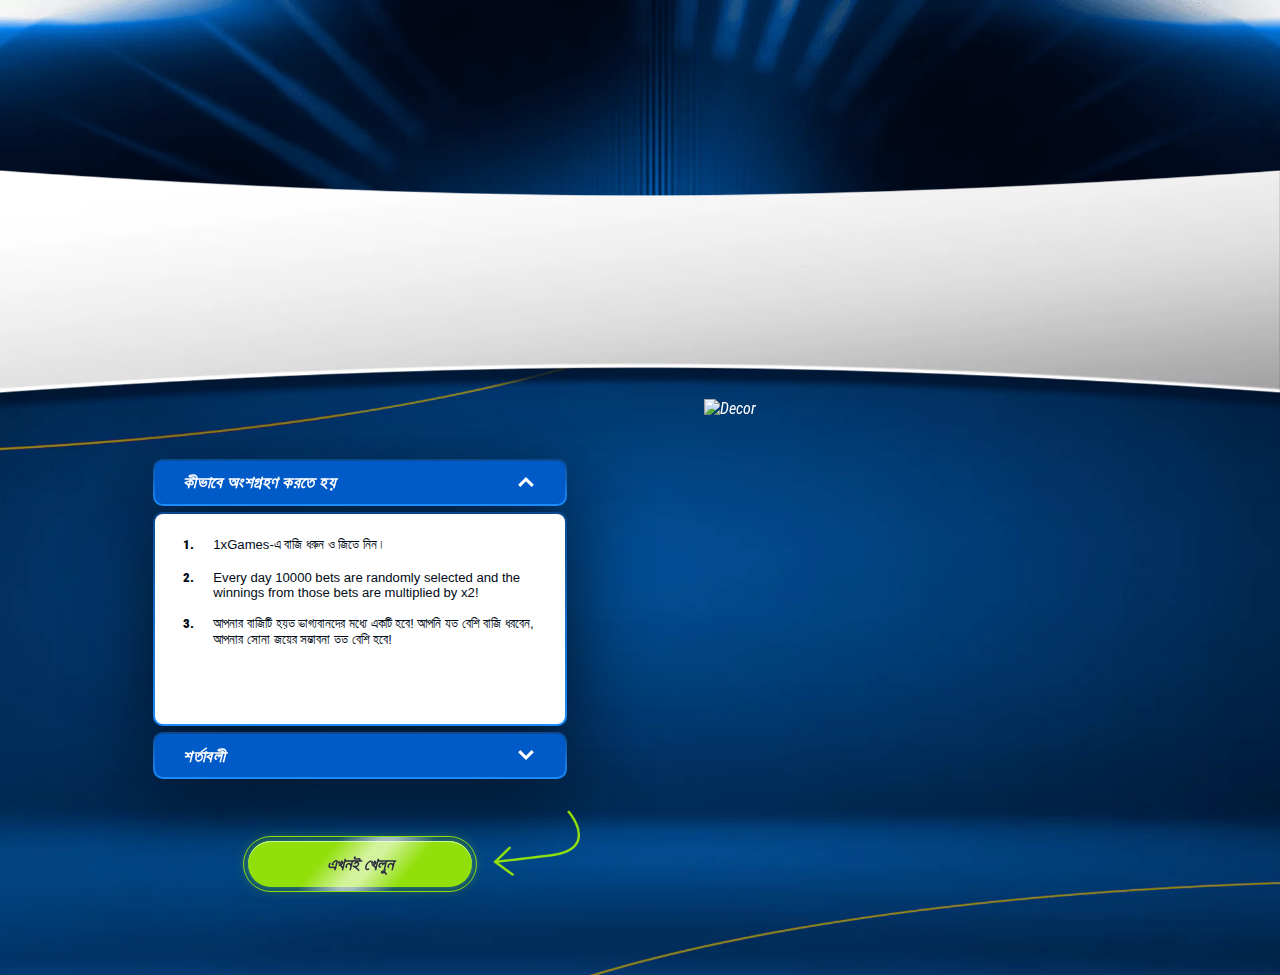
==== index.html @ 8980b898 "update" ====
<html lang="bn" dir="ltr" lng="bn">

<head>
    <title>Site</title>
    <link rel="stylesheet" href="https://cdnjs.cloudflare.com/ajax/libs/aos/2.3.4/aos.css">
    <link href="https://fonts.googleapis.com/css2?family=Roboto+Condensed:wght@400;700&display=swap" rel="stylesheet">
    <link rel="modulepreload" href="/1xlite-488389.top/static-promotion/desktop/46d2e1bc.modern.js" as="script">
    <link rel="modulepreload" href="/1xlite-488389.top/static-promotion/desktop/f9d56de3.modern.js" as="script">
    <link rel="modulepreload" href="/1xlite-488389.top/static-promotion/desktop/0d5c2c35.modern.js" as="script">
    <link rel="modulepreload" href="/1xlite-488389.top/static-promotion/desktop/f3bb0b06.modern.js" as="script">
    <style type="text/css">
        body[data-v-4d6a7ed1] {
            display: flex;
            flex-direction: column
        }

        [dir="rtl"] body[data-v-4d6a7ed1] {
            direction: ltr
        }

        body.body--has-modal[data-v-4d6a7ed1] {
            overflow: hidden
        }

        body.body--blurred .promotion-container[data-v-4d6a7ed1] {
            filter: blur(2px)
        }

        #__layout[data-v-4d6a7ed1],
        #__promo_nuxt[data-v-4d6a7ed1],
        .page-layout[data-v-4d6a7ed1] {
            display: flex;
            flex-direction: column;
            flex-grow: 1
        }

        [dir="rtl"] #__layout[data-v-4d6a7ed1],
        [dir="rtl"] #__promo_nuxt[data-v-4d6a7ed1],
        [dir="rtl"] .page-layout[data-v-4d6a7ed1] {
            direction: rtl
        }

        [v-cloak][data-v-4d6a7ed1] {
            display: none
        }

        @media (min-width: 375px) {
            html[data-v-4d6a7ed1] {
                font-size: 16px
            }
        }

        [dir] button[data-v-4d6a7ed1] {
            text-align: center
        }

        .plug[data-v-4d6a7ed1] {
            --bg: hsla(var(--primary--40-bg), 1);
            --hsl-bg: var(--primary--40-bg);
            --clr: hsl(var(--primary--40-clr));
            --hsl-clr: var(--primary--40-clr);
            --clr-accent: hsl(var(--primary--40-clr-accent));
            --hsl-clr-accent: var(--primary--40-clr-accent);
            --clr-decent: hsl(var(--primary--40-clr-decent));
            --hsl-clr-decent: var(--primary--40-clr-decent);
            --clr-strong: hsl(var(--primary--40-clr-strong));
            --hsl-clr-strong: var(--primary--40-clr-strong);
            --clr-strong-alt: hsl(var(--primary--40-clr-strong-alt));
            --hsl-clr-strong-alt: var(--primary--40-clr-strong-alt);
            --clr-primary: hsl(var(--primary--40-clr-primary));
            --hsl-clr-primary: var(--primary--40-clr-primary);
            --clr-good: hsl(var(--primary--40-clr-good));
            --hsl-clr-good: var(--primary--40-clr-good);
            --clr-bad: hsl(var(--primary--40-clr-bad));
            --hsl-clr-bad: var(--primary--40-clr-bad);
            --sep: hsl(var(--primary--40-sep));
            --hsl-sep: var(--primary--40-sep);
            --sep-alt: hsl(var(--primary--40-sep-alt));
            --hsl-sep-alt: var(--primary--40-sep-alt);
            position: relative;
            display: flex;
            flex-direction: column;
            color: var(--clr)
        }

        [dir] .plug[data-v-4d6a7ed1] {
            background: radial-gradient(closest-corner circle, var(--primary--30-bg) 0%, var(--primary--40-bg) 100%)
        }

        .plug--full-page[data-v-4d6a7ed1] {
            width: 100%;
            min-height: 100vh
        }

        .plug__background[data-v-4d6a7ed1],
        .plug__background[data-v-4d6a7ed1]>* {
            position: absolute;
            top: 0;
            width: 100%;
            height: 100%
        }

        [dir="ltr"] .plug__background[data-v-4d6a7ed1],
        [dir="ltr"] .plug__background[data-v-4d6a7ed1]>* {
            left: 0
        }

        [dir="rtl"] .plug__background[data-v-4d6a7ed1],
        [dir="rtl"] .plug__background[data-v-4d6a7ed1]>* {
            right: 0
        }

        .plug__header[data-v-4d6a7ed1],
        .plug__content[data-v-4d6a7ed1],
        .plug__footer[data-v-4d6a7ed1] {
            position: relative;
            width: 100%;
            display: flex
        }

        [dir] .plug__header[data-v-4d6a7ed1],
        [dir] .plug__content[data-v-4d6a7ed1],
        [dir] .plug__footer[data-v-4d6a7ed1] {
            padding: .625em
        }

        .plug__header[data-v-4d6a7ed1],
        .plug__footer[data-v-4d6a7ed1] {
            flex: none;
            justify-content: center
        }

        .plug__content[data-v-4d6a7ed1] {
            flex: auto;
            flex-direction: column;
            align-items: center;
            justify-content: center
        }

        [dir] .plug__footer[data-v-4d6a7ed1] {
            background-color: rgba(var(--primary--40-bg), 0.7)
        }

        .plug-tile[data-v-4d6a7ed1] {
            --bg: hsla(var(--gray-100-bg), 1);
            --hsl-bg: var(--gray-100-bg);
            --clr: hsl(var(--gray-100-clr));
            --hsl-clr: var(--gray-100-clr);
            --clr-accent: hsl(var(--gray-100-clr-accent));
            --hsl-clr-accent: var(--gray-100-clr-accent);
            --clr-decent: hsl(var(--gray-100-clr-decent));
            --hsl-clr-decent: var(--gray-100-clr-decent);
            --clr-strong: hsl(var(--gray-100-clr-strong));
            --hsl-clr-strong: var(--gray-100-clr-strong);
            --clr-strong-alt: hsl(var(--gray-100-clr-strong-alt));
            --hsl-clr-strong-alt: var(--gray-100-clr-strong-alt);
            --clr-primary: hsl(var(--gray-100-clr-primary));
            --hsl-clr-primary: var(--gray-100-clr-primary);
            --clr-good: hsl(var(--gray-100-clr-good));
            --hsl-clr-good: var(--gray-100-clr-good);
            --clr-bad: hsl(var(--gray-100-clr-bad));
            --hsl-clr-bad: var(--gray-100-clr-bad);
            --sep: hsl(var(--gray-100-sep));
            --hsl-sep: var(--gray-100-sep);
            --sep-alt: hsl(var(--gray-100-sep-alt));
            --hsl-sep-alt: var(--gray-100-sep-alt);
            color: Hsla(var(--hsl-clr), 1);
            position: relative;
            display: flex;
            flex-direction: column
        }

        [dir] .plug-tile[data-v-4d6a7ed1] {
            background-color: Hsla(var(--hsl-bg), 1);
            padding: 1.25em 1.875em;
            border-radius: 3px;
            box-shadow: 0em 0em 2.5em 0em rgba(0, 0, 0, 0.7);
            text-align: center
        }

        .plug-default-background[data-v-4d6a7ed1] {
            fill: none
        }

        .plug-default-background__back[data-v-4d6a7ed1] {
            stroke: var(--primary-0-bg);
            opacity: 0.5
        }

        .plug-default-background__front[data-v-4d6a7ed1] {
            stroke: var(--primary-5-bg);
            opacity: 0.8
        }

        .plug-world-background[data-v-4d6a7ed1]::after {
            position: absolute;
            top: 0;
            bottom: 0;
            content: ''
        }

        [dir] .plug-world-background[data-v-4d6a7ed1]::after {
            right: 0;
            left: 0;
            background-image: radial-gradient(circle closest-side, rgba(var(--primary-0-bg), 0.8), transparent)
        }

        .plug-world-background__earth[data-v-4d6a7ed1] {
            position: absolute;
            bottom: 0;
            width: 35%;
            height: 85%;
            color: var(--primary--20-bg)
        }

        [dir="ltr"] .plug-world-background__earth[data-v-4d6a7ed1] {
            right: 0
        }

        [dir="rtl"] .plug-world-background__earth[data-v-4d6a7ed1] {
            left: 0
        }

        .plug-world-background__icons[data-v-4d6a7ed1] {
            position: absolute;
            bottom: 0;
            width: 100%;
            height: 100%;
            color: var(--primary-0-bg)
        }

        [dir="ltr"] .plug-world-background__icons[data-v-4d6a7ed1] {
            right: 0
        }

        [dir="rtl"] .plug-world-background__icons[data-v-4d6a7ed1] {
            left: 0
        }

        .block-page__content[data-v-4d6a7ed1] {
            width: 23.375em
        }

        [dir] .block-page__content[data-v-4d6a7ed1] {
            padding-top: 1.875em;
            padding-bottom: 1.875em
        }

        [dir] .block-page__text[data-v-4d6a7ed1] {
            margin-top: .625em
        }

        .block-page__ico[data-v-4d6a7ed1] {
            display: flex;
            align-items: center;
            justify-content: center
        }

        .block-page__svg[data-v-4d6a7ed1] {
            max-width: 4em;
            max-height: 4em
        }

        [dir] .block-page__svg[data-v-4d6a7ed1] {
            margin-bottom: .8125em
        }

        .plug-tile-title__text[data-v-4d6a7ed1] {
            font-size: 1.25em;
            font-weight: 700;
            line-height: 1.2em
        }

        .plug-tile-title__text[data-v-4d6a7ed1] {
            color: var(--clr-strong)
        }
    </style>
    <style type="text/css">
        body {
            display: flex;
            flex-direction: column
        }

        [dir="rtl"] body {
            direction: ltr
        }

        body.body--has-modal {
            overflow: hidden
        }

        body.body--blurred .promotion-container {
            filter: blur(2px)
        }

        #__layout,
        #__promo_nuxt,
        .page-layout {
            display: flex;
            flex-direction: column;
            flex-grow: 1
        }

        [dir="rtl"] #__layout,
        [dir="rtl"] #__promo_nuxt,
        [dir="rtl"] .page-layout {
            direction: rtl
        }

        [v-cloak] {
            display: none
        }

        @media (min-width: 375px) {
            html {
                font-size: 16px
            }
        }

        [dir] button {
            text-align: center
        }

        body {
            height: auto !important
        }

        .s-swal2.swal2-container {
            z-index: 150000
        }

        [dir] .s-swal2.swal2-container.swal2-shown,
        [dir] .s-swal2.swal2-container.swal2-backdrop-show {
            background-color: hsla(var(--custom-modal-overlay-bg), .7)
        }

        .s-swal2 .swal2-popup {
            --bg: hsla(var(--gray-100-bg), 1);
            --hsl-bg: var(--gray-100-bg);
            --clr: hsl(var(--gray-100-clr));
            --hsl-clr: var(--gray-100-clr);
            --clr-accent: hsl(var(--gray-100-clr-accent));
            --hsl-clr-accent: var(--gray-100-clr-accent);
            --clr-decent: hsl(var(--gray-100-clr-decent));
            --hsl-clr-decent: var(--gray-100-clr-decent);
            --clr-strong: hsl(var(--gray-100-clr-strong));
            --hsl-clr-strong: var(--gray-100-clr-strong);
            --clr-strong-alt: hsl(var(--gray-100-clr-strong-alt));
            --hsl-clr-strong-alt: var(--gray-100-clr-strong-alt);
            --clr-primary: hsl(var(--gray-100-clr-primary));
            --hsl-clr-primary: var(--gray-100-clr-primary);
            --clr-good: hsl(var(--gray-100-clr-good));
            --hsl-clr-good: var(--gray-100-clr-good);
            --clr-bad: hsl(var(--gray-100-clr-bad));
            --hsl-clr-bad: var(--gray-100-clr-bad);
            --sep: hsl(var(--gray-100-sep));
            --hsl-sep: var(--gray-100-sep);
            --sep-alt: hsl(var(--gray-100-sep-alt));
            --hsl-sep-alt: var(--gray-100-sep-alt);
            color: Hsla(var(--hsl-clr-strong), 1);
            width: 19.0625em
        }

        [dir] .s-swal2 .swal2-popup {
            background-color: Hsla(var(--hsl-bg), 1);
            padding: 3.125em 1.25em 1.25em;
            border-radius: 3px
        }

        .s-swal2 .swal2-popup--good .swal2-confirm {
            --bg: hsla(var(--accent-0-bg), 1);
            --hsl-bg: var(--accent-0-bg);
            --clr: hsl(var(--accent-0-clr));
            --hsl-clr: var(--accent-0-clr);
            --clr-accent: hsl(var(--accent-0-clr-accent));
            --hsl-clr-accent: var(--accent-0-clr-accent);
            --clr-decent: hsl(var(--accent-0-clr-decent));
            --hsl-clr-decent: var(--accent-0-clr-decent);
            --clr-strong: hsl(var(--accent-0-clr-strong));
            --hsl-clr-strong: var(--accent-0-clr-strong);
            --clr-strong-alt: hsl(var(--accent-0-clr-strong-alt));
            --hsl-clr-strong-alt: var(--accent-0-clr-strong-alt);
            --clr-primary: hsl(var(--accent-0-clr-primary));
            --hsl-clr-primary: var(--accent-0-clr-primary);
            --clr-good: hsl(var(--accent-0-clr-good));
            --hsl-clr-good: var(--accent-0-clr-good);
            --clr-bad: hsl(var(--accent-0-clr-bad));
            --hsl-clr-bad: var(--accent-0-clr-bad);
            --sep: hsl(var(--accent-0-sep));
            --hsl-sep: var(--accent-0-sep);
            --sep-alt: hsl(var(--accent-0-sep-alt));
            --hsl-sep-alt: var(--accent-0-sep-alt);
            color: Hsla(var(--hsl-clr), 1)
        }

        [dir] .s-swal2 .swal2-popup--good .swal2-confirm {
            background-color: Hsla(var(--hsl-bg), 1)
        }

        .s-swal2 .swal2-popup--good .swal2-confirm:hover {
            --bg: hsla(var(--accent-15-bg), 1);
            --hsl-bg: var(--accent-15-bg);
            --clr: hsl(var(--accent-15-clr));
            --hsl-clr: var(--accent-15-clr);
            --clr-accent: hsl(var(--accent-15-clr-accent));
            --hsl-clr-accent: var(--accent-15-clr-accent);
            --clr-decent: hsl(var(--accent-15-clr-decent));
            --hsl-clr-decent: var(--accent-15-clr-decent);
            --clr-strong: hsl(var(--accent-15-clr-strong));
            --hsl-clr-strong: var(--accent-15-clr-strong);
            --clr-strong-alt: hsl(var(--accent-15-clr-strong-alt));
            --hsl-clr-strong-alt: var(--accent-15-clr-strong-alt);
            --clr-primary: hsl(var(--accent-15-clr-primary));
            --hsl-clr-primary: var(--accent-15-clr-primary);
            --clr-good: hsl(var(--accent-15-clr-good));
            --hsl-clr-good: var(--accent-15-clr-good);
            --clr-bad: hsl(var(--accent-15-clr-bad));
            --hsl-clr-bad: var(--accent-15-clr-bad);
            --sep: hsl(var(--accent-15-sep));
            --hsl-sep: var(--accent-15-sep);
            --sep-alt: hsl(var(--accent-15-sep-alt));
            --hsl-sep-alt: var(--accent-15-sep-alt);
            color: Hsla(var(--hsl-clr), 1)
        }

        [dir] .s-swal2 .swal2-popup--good .swal2-confirm:hover {
            background-color: Hsla(var(--hsl-bg), 1)
        }

        .s-swal2 .swal2-popup--good .swal2-title {
            color: Hsla(var(--status-icon-title-success))
        }

        .s-swal2 .swal2-popup--bad .swal2-title {
            color: var(--clr-bad)
        }

        .s-swal2 .swal2-popup--bad .swal2-confirm {
            --bg: hsla(var(--gray-0-bg), 1);
            --hsl-bg: var(--gray-0-bg);
            --clr: hsl(var(--gray-0-clr));
            --hsl-clr: var(--gray-0-clr);
            --clr-accent: hsl(var(--gray-0-clr-accent));
            --hsl-clr-accent: var(--gray-0-clr-accent);
            --clr-decent: hsl(var(--gray-0-clr-decent));
            --hsl-clr-decent: var(--gray-0-clr-decent);
            --clr-strong: hsl(var(--gray-0-clr-strong));
            --hsl-clr-strong: var(--gray-0-clr-strong);
            --clr-strong-alt: hsl(var(--gray-0-clr-strong-alt));
            --hsl-clr-strong-alt: var(--gray-0-clr-strong-alt);
            --clr-primary: hsl(var(--gray-0-clr-primary));
            --hsl-clr-primary: var(--gray-0-clr-primary);
            --clr-good: hsl(var(--gray-0-clr-good));
            --hsl-clr-good: var(--gray-0-clr-good);
            --clr-bad: hsl(var(--gray-0-clr-bad));
            --hsl-clr-bad: var(--gray-0-clr-bad);
            --sep: hsl(var(--gray-0-sep));
            --hsl-sep: var(--gray-0-sep);
            --sep-alt: hsl(var(--gray-0-sep-alt));
            --hsl-sep-alt: var(--gray-0-sep-alt);
            color: Hsla(var(--hsl-clr), 1)
        }

        [dir] .s-swal2 .swal2-popup--bad .swal2-confirm {
            background-color: Hsla(var(--hsl-bg), 1)
        }

        .s-swal2 .swal2-popup--bad .swal2-confirm:hover {
            --bg: hsla(var(--gray-10-bg), 1);
            --hsl-bg: var(--gray-10-bg);
            --clr: hsl(var(--gray-10-clr));
            --hsl-clr: var(--gray-10-clr);
            --clr-accent: hsl(var(--gray-10-clr-accent));
            --hsl-clr-accent: var(--gray-10-clr-accent);
            --clr-decent: hsl(var(--gray-10-clr-decent));
            --hsl-clr-decent: var(--gray-10-clr-decent);
            --clr-strong: hsl(var(--gray-10-clr-strong));
            --hsl-clr-strong: var(--gray-10-clr-strong);
            --clr-strong-alt: hsl(var(--gray-10-clr-strong-alt));
            --hsl-clr-strong-alt: var(--gray-10-clr-strong-alt);
            --clr-primary: hsl(var(--gray-10-clr-primary));
            --hsl-clr-primary: var(--gray-10-clr-primary);
            --clr-good: hsl(var(--gray-10-clr-good));
            --hsl-clr-good: var(--gray-10-clr-good);
            --clr-bad: hsl(var(--gray-10-clr-bad));
            --hsl-clr-bad: var(--gray-10-clr-bad);
            --sep: hsl(var(--gray-10-sep));
            --hsl-sep: var(--gray-10-sep);
            --sep-alt: hsl(var(--gray-10-sep-alt));
            --hsl-sep-alt: var(--gray-10-sep-alt);
            color: Hsla(var(--hsl-clr), 1)
        }

        [dir] .s-swal2 .swal2-popup--bad .swal2-confirm:hover {
            background-color: Hsla(var(--hsl-bg), 1)
        }

        [dir] .s-swal2 .swal2-content,
        [dir] .s-swal2 .swal2-header {
            padding-right: 0;
            padding-left: 0
        }

        .s-swal2--size-l .swal2-popup {
            width: 21.5625em
        }

        .s-swal2 .swal2-close {
            width: 1em;
            height: 1em;
            color: var(--clr-decent);
            font-family: "Times", sans-serif;
            font-size: 2.25em;
            font-weight: 700
        }

        .s-swal2 .swal2-close:hover {
            color: var(--clr)
        }

        .s-swal2 .swal2-icon {
            position: relative;
            width: 4.5em;
            height: 4.5em;
            display: flex;
            align-items: center;
            justify-content: center;
            box-sizing: inherit;
            overflow: hidden
        }

        [dir] .s-swal2 .swal2-icon {
            margin: 0em auto 3.125em;
            border: 0;
            border-radius: 50%;
            box-shadow: 0 0 0 1px Hsla(var(--status-icon-box-shadow))
        }

        .s-swal2 .swal2-icon::before {
            position: absolute;
            top: 0;
            width: 100%;
            height: 100%;
            opacity: 0.15;
            content: "";
            font-size: inherit
        }

        [dir] .s-swal2 .swal2-icon::before {
            border-radius: inherit
        }

        [dir="ltr"] .s-swal2 .swal2-icon::before {
            left: 0;
            transform: translate(30%, -30%)
        }

        [dir="rtl"] .s-swal2 .swal2-icon::before {
            right: 0;
            transform: translate(-30%, -30%)
        }

        [dir] .s-swal2 .swal2-icon--error {
            background-color: Hsla(var(--status-icon-bg-error))
        }

        [dir] .s-swal2 .swal2-icon--error::before {
            background-color: Hsla(var(--status-icon-bg-error-before))
        }

        .s-swal2 .swal2-icon--error .swal2-icon-content {
            color: Hsla(var(--status-icon-clr-error))
        }

        [dir] .s-swal2 .swal2-icon--success {
            background-color: Hsla(var(--status-icon-bg-success))
        }

        [dir] .s-swal2 .swal2-icon--success::before {
            background-color: Hsla(var(--status-icon-bg-success-before))
        }

        .s-swal2 .swal2-icon--success .swal2-icon-content {
            color: Hsla(var(--status-icon-clr-success))
        }

        [dir] .s-swal2 .swal2-icon--warning,
        [dir] .s-swal2 .swal2-icon--question,
        [dir] .s-swal2 .swal2-icon--info {
            background-color: Hsla(var(--status-icon-bg))
        }

        [dir] .s-swal2 .swal2-icon--warning::before,
        [dir] .s-swal2 .swal2-icon--question::before,
        [dir] .s-swal2 .swal2-icon--info::before {
            background-color: Hsla(var(--status-icon-bg-before))
        }

        .s-swal2 .swal2-icon--warning .swal2-icon-content,
        .s-swal2 .swal2-icon--question .swal2-icon-content,
        .s-swal2 .swal2-icon--info .swal2-icon-content {
            color: Hsla(var(--status-icon-clr))
        }

        .s-swal2 .swal2-icon .swal2-icon-content {
            width: 2.25em;
            height: 2.25em;
            font-size: 16px
        }

        .s-swal2 .swal2-title {
            color: Hsla(var(--status-icon-title));
            font-size: 1.25em;
            font-weight: 700;
            line-height: 1.2em
        }

        [dir] .s-swal2 .swal2-title {
            margin: 0em 0em .25em
        }

        .s-swal2 .swal2-content-box {
            color: inherit;
            font-size: inherit
        }

        .s-swal2 .swal2-content-box.swal2-content {
            font-size: .875em;
            font-weight: 400;
            line-height: 1.14286em
        }

        .s-swal2 .swal2-content-box.swal2-content .swal2-content__info {
            color: var(--clr-decent)
        }

        [dir] .s-swal2 .swal2-content-box.swal2-content .swal2-content__info {
            margin-top: 1.07143em;
            padding-top: 1.07143em;
            border-top: 1px solid var(--sep)
        }

        .s-swal2 .swal2-actions {
            flex-wrap: nowrap;
            align-items: stretch
        }

        [dir] .s-swal2 .swal2-actions {
            margin-top: 1.5625em
        }

        .s-swal2 .swal2-confirm,
        .s-swal2 .swal2-cancel {
            flex: 100% 1 1;
            min-width: 0;
            min-height: 2.28571em;
            text-transform: uppercase;
            font-size: .875em;
            line-height: 1.57143em
        }

        [dir] .s-swal2 .swal2-confirm,
        [dir] .s-swal2 .swal2-cancel {
            padding: .35714em;
            border-radius: 3px;
            text-align: center
        }

        [dir="ltr"] .s-swal2 .swal2-confirm:nth-child(n+2),
        [dir="ltr"] .s-swal2 .swal2-cancel:nth-child(n+2) {
            margin-left: .71429em
        }

        [dir="rtl"] .s-swal2 .swal2-confirm:nth-child(n+2),
        [dir="rtl"] .s-swal2 .swal2-cancel:nth-child(n+2) {
            margin-right: .71429em
        }

        .s-swal2 .swal2-confirm {
            --bg: hsla(var(--primary-0-bg), 1);
            --hsl-bg: var(--primary-0-bg);
            --clr: hsl(var(--primary-0-clr));
            --hsl-clr: var(--primary-0-clr);
            --clr-accent: hsl(var(--primary-0-clr-accent));
            --hsl-clr-accent: var(--primary-0-clr-accent);
            --clr-decent: hsl(var(--primary-0-clr-decent));
            --hsl-clr-decent: var(--primary-0-clr-decent);
            --clr-strong: hsl(var(--primary-0-clr-strong));
            --hsl-clr-strong: var(--primary-0-clr-strong);
            --clr-strong-alt: hsl(var(--primary-0-clr-strong-alt));
            --hsl-clr-strong-alt: var(--primary-0-clr-strong-alt);
            --clr-primary: hsl(var(--primary-0-clr-primary));
            --hsl-clr-primary: var(--primary-0-clr-primary);
            --clr-good: hsl(var(--primary-0-clr-good));
            --hsl-clr-good: var(--primary-0-clr-good);
            --clr-bad: hsl(var(--primary-0-clr-bad));
            --hsl-clr-bad: var(--primary-0-clr-bad);
            --sep: hsl(var(--primary-0-sep));
            --hsl-sep: var(--primary-0-sep);
            --sep-alt: hsl(var(--primary-0-sep-alt));
            --hsl-sep-alt: var(--primary-0-sep-alt);
            color: Hsla(var(--hsl-clr-strong), 1)
        }

        [dir] .s-swal2 .swal2-confirm {
            background-color: Hsla(var(--hsl-bg), 1)
        }

        .s-swal2 .swal2-confirm:hover {
            --bg: hsla(var(--primary-10-bg), 1);
            --hsl-bg: var(--primary-10-bg);
            --clr: hsl(var(--primary-10-clr));
            --hsl-clr: var(--primary-10-clr);
            --clr-accent: hsl(var(--primary-10-clr-accent));
            --hsl-clr-accent: var(--primary-10-clr-accent);
            --clr-decent: hsl(var(--primary-10-clr-decent));
            --hsl-clr-decent: var(--primary-10-clr-decent);
            --clr-strong: hsl(var(--primary-10-clr-strong));
            --hsl-clr-strong: var(--primary-10-clr-strong);
            --clr-strong-alt: hsl(var(--primary-10-clr-strong-alt));
            --hsl-clr-strong-alt: var(--primary-10-clr-strong-alt);
            --clr-primary: hsl(var(--primary-10-clr-primary));
            --hsl-clr-primary: var(--primary-10-clr-primary);
            --clr-good: hsl(var(--primary-10-clr-good));
            --hsl-clr-good: var(--primary-10-clr-good);
            --clr-bad: hsl(var(--primary-10-clr-bad));
            --hsl-clr-bad: var(--primary-10-clr-bad);
            --sep: hsl(var(--primary-10-sep));
            --hsl-sep: var(--primary-10-sep);
            --sep-alt: hsl(var(--primary-10-sep-alt));
            --hsl-sep-alt: var(--primary-10-sep-alt);
            color: Hsla(var(--hsl-clr), 1)
        }

        [dir] .s-swal2 .swal2-confirm:hover {
            background-color: Hsla(var(--hsl-bg), 1)
        }

        .s-swal2 .swal2-cancel {
            --bg: hsla(var(--gray-0-bg), 1);
            --hsl-bg: var(--gray-0-bg);
            --clr: hsl(var(--gray-0-clr));
            --hsl-clr: var(--gray-0-clr);
            --clr-accent: hsl(var(--gray-0-clr-accent));
            --hsl-clr-accent: var(--gray-0-clr-accent);
            --clr-decent: hsl(var(--gray-0-clr-decent));
            --hsl-clr-decent: var(--gray-0-clr-decent);
            --clr-strong: hsl(var(--gray-0-clr-strong));
            --hsl-clr-strong: var(--gray-0-clr-strong);
            --clr-strong-alt: hsl(var(--gray-0-clr-strong-alt));
            --hsl-clr-strong-alt: var(--gray-0-clr-strong-alt);
            --clr-primary: hsl(var(--gray-0-clr-primary));
            --hsl-clr-primary: var(--gray-0-clr-primary);
            --clr-good: hsl(var(--gray-0-clr-good));
            --hsl-clr-good: var(--gray-0-clr-good);
            --clr-bad: hsl(var(--gray-0-clr-bad));
            --hsl-clr-bad: var(--gray-0-clr-bad);
            --sep: hsl(var(--gray-0-sep));
            --hsl-sep: var(--gray-0-sep);
            --sep-alt: hsl(var(--gray-0-sep-alt));
            --hsl-sep-alt: var(--gray-0-sep-alt);
            color: Hsla(var(--hsl-clr), 1)
        }

        [dir] .s-swal2 .swal2-cancel {
            background-color: Hsla(var(--hsl-bg), 1)
        }

        .s-swal2 .swal2-cancel:hover {
            --bg: hsla(var(--gray-10-bg), 1);
            --hsl-bg: var(--gray-10-bg);
            --clr: hsl(var(--gray-10-clr));
            --hsl-clr: var(--gray-10-clr);
            --clr-accent: hsl(var(--gray-10-clr-accent));
            --hsl-clr-accent: var(--gray-10-clr-accent);
            --clr-decent: hsl(var(--gray-10-clr-decent));
            --hsl-clr-decent: var(--gray-10-clr-decent);
            --clr-strong: hsl(var(--gray-10-clr-strong));
            --hsl-clr-strong: var(--gray-10-clr-strong);
            --clr-strong-alt: hsl(var(--gray-10-clr-strong-alt));
            --hsl-clr-strong-alt: var(--gray-10-clr-strong-alt);
            --clr-primary: hsl(var(--gray-10-clr-primary));
            --hsl-clr-primary: var(--gray-10-clr-primary);
            --clr-good: hsl(var(--gray-10-clr-good));
            --hsl-clr-good: var(--gray-10-clr-good);
            --clr-bad: hsl(var(--gray-10-clr-bad));
            --hsl-clr-bad: var(--gray-10-clr-bad);
            --sep: hsl(var(--gray-10-sep));
            --hsl-sep: var(--gray-10-sep);
            --sep-alt: hsl(var(--gray-10-sep-alt));
            --hsl-sep-alt: var(--gray-10-sep-alt);
            color: Hsla(var(--hsl-clr), 1)
        }

        [dir] .s-swal2 .swal2-cancel:hover {
            background-color: Hsla(var(--hsl-bg), 1)
        }

        .s-swal2 .swal2-recaptcha {
            display: flex;
            justify-content: center
        }

        [dir] .s-swal2 .swal2-recaptcha {
            margin-top: .9375em
        }

        [dir] .s-swal2 .s-swal2-loading {
            background-color: transparent
        }

        .s-swal2__text {
            display: inline-block
        }

        .s-swal2__text--small {
            font-size: smaller
        }

        [dir] .s-swal2__text--small {
            margin-top: .625em
        }

        .s-swal2 .swal2-label__strong {
            font-weight: 700
        }

        .s-swal2 .swal2-label__uppercase {
            text-transform: uppercase
        }

        .tooltip {
            z-index: 10000;
            max-width: 12.8125em;
            display: block
        }

        [dir="ltr"] .tooltip {
            text-align: left
        }

        [dir="rtl"] .tooltip {
            text-align: right
        }

        .tooltip .tooltip-inner {
            --bg: hsla(var(--gray-60-bg), 1);
            --hsl-bg: var(--gray-60-bg);
            --clr: hsl(var(--gray-60-clr));
            --hsl-clr: var(--gray-60-clr);
            --clr-accent: hsl(var(--gray-60-clr-accent));
            --hsl-clr-accent: var(--gray-60-clr-accent);
            --clr-decent: hsl(var(--gray-60-clr-decent));
            --hsl-clr-decent: var(--gray-60-clr-decent);
            --clr-strong: hsl(var(--gray-60-clr-strong));
            --hsl-clr-strong: var(--gray-60-clr-strong);
            --clr-strong-alt: hsl(var(--gray-60-clr-strong-alt));
            --hsl-clr-strong-alt: var(--gray-60-clr-strong-alt);
            --clr-primary: hsl(var(--gray-60-clr-primary));
            --hsl-clr-primary: var(--gray-60-clr-primary);
            --clr-good: hsl(var(--gray-60-clr-good));
            --hsl-clr-good: var(--gray-60-clr-good);
            --clr-bad: hsl(var(--gray-60-clr-bad));
            --hsl-clr-bad: var(--gray-60-clr-bad);
            --sep: hsl(var(--gray-60-sep));
            --hsl-sep: var(--gray-60-sep);
            --sep-alt: hsl(var(--gray-60-sep-alt));
            --hsl-sep-alt: var(--gray-60-sep-alt);
            color: Hsla(var(--hsl-clr), 1);
            font-size: .6875em
        }

        [dir] .tooltip .tooltip-inner {
            background-color: Hsla(var(--hsl-bg), 1);
            padding: .45455em .90909em;
            border: 1px solid hsla(var(--gray-20-bg), 1);
            border-radius: 3px;
            box-shadow: 0em .45455em .90909em 0em hsla(var(--primary--100-bg), .1)
        }

        .tooltip .tooltip-arrow {
            --bg: hsla(var(--gray-60-bg), 1);
            --hsl-bg: var(--gray-60-bg);
            --clr: hsl(var(--gray-60-clr));
            --hsl-clr: var(--gray-60-clr);
            --clr-accent: hsl(var(--gray-60-clr-accent));
            --hsl-clr-accent: var(--gray-60-clr-accent);
            --clr-decent: hsl(var(--gray-60-clr-decent));
            --hsl-clr-decent: var(--gray-60-clr-decent);
            --clr-strong: hsl(var(--gray-60-clr-strong));
            --hsl-clr-strong: var(--gray-60-clr-strong);
            --clr-strong-alt: hsl(var(--gray-60-clr-strong-alt));
            --hsl-clr-strong-alt: var(--gray-60-clr-strong-alt);
            --clr-primary: hsl(var(--gray-60-clr-primary));
            --hsl-clr-primary: var(--gray-60-clr-primary);
            --clr-good: hsl(var(--gray-60-clr-good));
            --hsl-clr-good: var(--gray-60-clr-good);
            --clr-bad: hsl(var(--gray-60-clr-bad));
            --hsl-clr-bad: var(--gray-60-clr-bad);
            --sep: hsl(var(--gray-60-sep));
            --hsl-sep: var(--gray-60-sep);
            --sep-alt: hsl(var(--gray-60-sep-alt));
            --hsl-sep-alt: var(--gray-60-sep-alt);
            color: Hsla(var(--hsl-clr), 1);
            position: absolute;
            width: .5625em;
            height: .5625em;
            pointer-events: none
        }

        [dir] .tooltip .tooltip-arrow {
            background-color: Hsla(var(--hsl-bg), 1)
        }

        [dir="ltr"] .tooltip .tooltip-arrow {
            transform: rotate(45deg)
        }

        [dir="rtl"] .tooltip .tooltip-arrow {
            transform: rotate(-45deg)
        }

        [dir] .tooltip[x-placement^="top"] {
            margin-bottom: .3125em
        }

        .tooltip[x-placement^="top"] .tooltip-arrow {
            bottom: -.25em
        }

        [dir] .tooltip[x-placement^="top"] .tooltip-arrow {
            border-bottom: 1px solid hsla(var(--gray-20-bg), 1)
        }

        [dir="ltr"] .tooltip[x-placement^="top"] .tooltip-arrow {
            left: calc(50% - -.25em);
            border-right: 1px solid hsla(var(--gray-20-bg), 1)
        }

        [dir="rtl"] .tooltip[x-placement^="top"] .tooltip-arrow {
            right: calc(50% - -.25em);
            border-left: 1px solid hsla(var(--gray-20-bg), 1)
        }

        [dir] .tooltip[x-placement^="bottom"] {
            margin-top: .3125em
        }

        .tooltip[x-placement^="bottom"] .tooltip-arrow {
            top: -.25em
        }

        [dir] .tooltip[x-placement^="bottom"] .tooltip-arrow {
            border-top: 1px solid hsla(var(--gray-20-bg), 1)
        }

        [dir="ltr"] .tooltip[x-placement^="bottom"] .tooltip-arrow {
            left: calc(50% - -.25em);
            border-left: 1px solid hsla(var(--gray-20-bg), 1)
        }

        [dir="rtl"] .tooltip[x-placement^="bottom"] .tooltip-arrow {
            right: calc(50% - -.25em);
            border-right: 1px solid hsla(var(--gray-20-bg), 1)
        }

        [dir="ltr"] .tooltip[x-placement^="right"] {
            margin-left: .3125em
        }

        [dir="rtl"] .tooltip[x-placement^="right"] {
            margin-right: .3125em
        }

        .tooltip[x-placement^="right"] .tooltip-arrow {
            top: calc(50% - -.25em)
        }

        [dir] .tooltip[x-placement^="right"] .tooltip-arrow {
            border-bottom: 1px solid hsla(var(--gray-20-bg), 1)
        }

        [dir="ltr"] .tooltip[x-placement^="right"] .tooltip-arrow {
            left: -.25em;
            border-left: 1px solid hsla(var(--gray-20-bg), 1)
        }

        [dir="rtl"] .tooltip[x-placement^="right"] .tooltip-arrow {
            right: -.25em;
            border-right: 1px solid hsla(var(--gray-20-bg), 1)
        }

        [dir="ltr"] .tooltip[x-placement^="left"] {
            margin-right: .3125em
        }

        [dir="rtl"] .tooltip[x-placement^="left"] {
            margin-left: .3125em
        }

        .tooltip[x-placement^="left"] .tooltip-arrow {
            top: calc(50% - -.25em)
        }

        [dir] .tooltip[x-placement^="left"] .tooltip-arrow {
            border-top: 1px solid hsla(var(--gray-20-bg), 1)
        }

        [dir="ltr"] .tooltip[x-placement^="left"] .tooltip-arrow {
            right: -.25em;
            border-right: 1px solid hsla(var(--gray-20-bg), 1)
        }

        [dir="rtl"] .tooltip[x-placement^="left"] .tooltip-arrow {
            left: -.25em;
            border-left: 1px solid hsla(var(--gray-20-bg), 1)
        }

        .tooltip[aria-hidden="true"] {
            visibility: hidden;
            opacity: 0
        }

        [dir] .tooltip[aria-hidden="true"] {
            transition: opacity 0.15s, visibility 0.15s
        }

        .tooltip[aria-hidden="false"] {
            visibility: visible;
            opacity: 1
        }

        [dir] .tooltip[aria-hidden="false"] {
            transition: opacity 0.15s
        }

        .tooltip--text-break {
            word-break: break-all
        }

        .tooltip--ltr {
            direction: ltr
        }
    </style>
    <style type="text/css">
        body[data-v-169707e6] {
            display: flex;
            flex-direction: column
        }

        [dir="rtl"] body[data-v-169707e6] {
            direction: ltr
        }

        body.body--has-modal[data-v-169707e6] {
            overflow: hidden
        }

        body.body--blurred .promotion-container[data-v-169707e6] {
            filter: blur(2px)
        }

        #__layout[data-v-169707e6],
        #__promo_nuxt[data-v-169707e6],
        .page-layout[data-v-169707e6] {
            display: flex;
            flex-direction: column;
            flex-grow: 1
        }

        [dir="rtl"] #__layout[data-v-169707e6],
        [dir="rtl"] #__promo_nuxt[data-v-169707e6],
        [dir="rtl"] .page-layout[data-v-169707e6] {
            direction: rtl
        }

        [v-cloak][data-v-169707e6] {
            display: none
        }

        @media (min-width: 375px) {
            html[data-v-169707e6] {
                font-size: 16px
            }
        }

        [dir] button[data-v-169707e6] {
            text-align: center
        }

        @keyframes errors-page-football-wall-data-v-169707e6 {
            to {
                background-position: 100% 100%
            }
        }

        @font-face {
            font-family: 'ABFlockHeadLine';
            src: local("ABFlockHeadLine"), url("/fonts/Desktop/Default/ABFlockHeadLine/abflockheadline-regular.woff2") format("woff2"), url("/fonts/Desktop/Default/ABFlockHeadLine/abflockheadline-regular.woff") format("woff");
            font-weight: 400;
            font-style: normal;
            font-display: swap
        }

        .errors-page[data-v-169707e6] {
            background-color: var(--bg-404);
            color: var(--clr-404);
            display: flex;
            justify-content: center;
            overflow: hidden
        }

        .errors-page__inner[data-v-169707e6] {
            position: relative;
            width: 100%;
            min-width: 20em;
            min-height: 100vh;
            display: flex;
            flex-direction: column
        }

        @media screen and (max-width: 767px) {
            .errors-page__inner[data-v-169707e6] {
                padding-right: 1.25em;
                padding-left: 1.25em
            }
        }

        @media screen and (min-width: 768px) {

            .errors-page__nav[data-v-169707e6],
            .errors-page__footer[data-v-169707e6] {
                padding-right: 10.83333%;
                padding-left: 10.83333%
            }
        }

        @media screen and (min-width: 768px) {
            .errors-page__nav[data-v-169707e6] {
                padding-top: 2.8125em;
                padding-bottom: 1.5625em
            }
        }

        @media screen and (max-width: 767px) {
            .errors-page__nav[data-v-169707e6] {
                padding-top: .625em;
                padding-bottom: .625em
            }
        }

        .errors-page__section[data-v-169707e6] {
            flex: auto;
            width: 100%
        }

        .errors-page__footer[data-v-169707e6] {
            text-align: center;
            padding-top: 1.5625em;
            padding-bottom: .625em
        }

        .errors-page-nav[data-v-169707e6] {
            position: relative
        }

        .errors-page-nav__list[data-v-169707e6] {
            display: flex;
            align-items: center
        }

        @media (max-width: 1023px) {
            .errors-page-nav__list[data-v-169707e6] {
                justify-content: center
            }
        }

        @media screen and (max-width: 767px) {
            .errors-page-nav__list[data-v-169707e6] {
                flex-wrap: wrap
            }
        }

        @media screen and (min-width: 768px) {
            .errors-page-nav__item[data-v-169707e6]:nth-child(n+2) {
                margin-left: 2.8125em
            }

            [dir="rtl"] .errors-page-nav__item[data-v-169707e6]:nth-child(n+2) {
                margin-right: 2.8125em;
                margin-left: 0
            }
        }

        @media screen and (max-width: 767px) {
            .errors-page-nav__item[data-v-169707e6] {
                width: 5.625em;
                flex-grow: 1;
                margin: 2px;
                text-align: center
            }
        }

        .errors-page-nav__link[data-v-169707e6] {
            display: block;
            font-size: .875em
        }

        @media screen and (min-width: 768px) {
            .errors-page-nav__link[data-v-169707e6] {
                text-transform: uppercase
            }
        }

        @media screen and (max-width: 767px) {
            .errors-page-nav__link[data-v-169707e6] {
                display: flex;
                align-items: center;
                justify-content: center;
                --bg: hsla(var(--gray-0-bg), 1);
                --hsl-bg: var(--gray-0-bg);
                --clr: hsl(var(--gray-0-clr));
                --hsl-clr: var(--gray-0-clr);
                --clr-accent: hsl(var(--gray-0-clr-accent));
                --hsl-clr-accent: var(--gray-0-clr-accent);
                --clr-decent: hsl(var(--gray-0-clr-decent));
                --hsl-clr-decent: var(--gray-0-clr-decent);
                --clr-strong: hsl(var(--gray-0-clr-strong));
                --hsl-clr-strong: var(--gray-0-clr-strong);
                --clr-strong-alt: hsl(var(--gray-0-clr-strong-alt));
                --hsl-clr-strong-alt: var(--gray-0-clr-strong-alt);
                --clr-primary: hsl(var(--gray-0-clr-primary));
                --hsl-clr-primary: var(--gray-0-clr-primary);
                --clr-good: hsl(var(--gray-0-clr-good));
                --hsl-clr-good: var(--gray-0-clr-good);
                --clr-bad: hsl(var(--gray-0-clr-bad));
                --hsl-clr-bad: var(--gray-0-clr-bad);
                --sep: hsl(var(--gray-0-sep));
                --hsl-sep: var(--gray-0-sep);
                --sep-alt: hsl(var(--gray-0-sep-alt));
                --hsl-sep-alt: var(--gray-0-sep-alt);
                background-color: Hsla(var(--hsl-bg), 1);
                color: Hsla(var(--hsl-clr), 1);
                min-height: 2.28571em;
                padding: 3px;
                border-radius: 3px
            }
        }

        .is-keyboard-user .errors-page-nav__link[data-v-169707e6]:focus {
            outline: 1px solid Hsl(var(--focus));
            outline-offset: -1px
        }

        .errors-page-content__info[data-v-169707e6] {
            position: relative;
            display: flex;
            flex-direction: column
        }

        .errors-page-content__title[data-v-169707e6] {
            margin-bottom: .34286em;
            text-transform: uppercase;
            font-size: 2.1875em;
            font-weight: 700
        }

        .errors-page-content__text[data-v-169707e6] {
            font-size: .875em
        }

        .errors-page-content__btn[data-v-169707e6] {
            min-width: 9.0625em;
            margin-top: 1.5em;
            background-color: var(--bg-accent-button);
            color: var(--clr-accent-button)
        }

        .errors-page-content__btn[data-v-169707e6]:hover {
            background-color: var(--bg-accent-button-hover);
            color: var(--clr-accent-button-hover)
        }

        .errors-page-pic[data-v-169707e6] {
            display: flex;
            align-items: flex-start;
            justify-content: center;
            pointer-events: none;
            user-select: none
        }

        .errors-page-pic__img[data-v-169707e6] {
            max-width: 100%;
            max-height: 100%
        }

        .errors-page-section[data-v-169707e6] {
            display: flex
        }

        @media (max-width: 1023px) {
            .errors-page-section[data-v-169707e6] {
                flex-direction: column-reverse
            }
        }

        .errors-page-section__block[data-v-169707e6],
        .errors-page-section__decor[data-v-169707e6] {
            position: relative;
            min-width: 0;
            display: flex;
            flex-direction: column;
            justify-content: center
        }

        @media (min-width: 1024px) {

            .errors-page-section__block[data-v-169707e6],
            .errors-page-section__decor[data-v-169707e6] {
                flex: 1 1 auto
            }
        }

        @media screen and (min-width: 768px) {
            .errors-page-section__block[data-v-169707e6] {
                padding-right: 10.83333%;
                padding-left: 10.83333%
            }
        }

        @media (min-width: 1024px) {
            .errors-page-section__block[data-v-169707e6] {
                align-items: flex-start
            }
        }

        @media (max-width: 1023px) {
            .errors-page-section__block[data-v-169707e6] {
                flex: 1 1 0;
                align-items: center;
                text-align: center
            }
        }

        .errors-page-section__decor[data-v-169707e6] {
            align-items: center
        }

        @media (min-width: 1920px) {
            .errors-page-section__decor[data-v-169707e6] {
                font-size: 1em
            }
        }

        @media (min-width: 1024px) and (max-width: 1920px) {
            .errors-page-section__decor[data-v-169707e6] {
                font-size: 0.8333vw
            }
        }

        @media (min-width: 768px) and (max-width: 1024px) {
            .errors-page-section__decor[data-v-169707e6] {
                margin-bottom: 4em;
                font-size: .625em
            }
        }

        @media (max-width: 1023px) {
            .errors-page-section__decor[data-v-169707e6] {
                margin-top: 10%
            }
        }

        @media screen and (max-width: 767px) {
            .errors-page-section__decor[data-v-169707e6] {
                margin-bottom: 8em;
                font-size: .3125em
            }
        }

        .errors-page-decor[data-v-169707e6] {
            pointer-events: none;
            user-select: none
        }

        .errors-page-decor__gates[data-v-169707e6] {
            position: relative;
            top: 1.875em;
            left: -.9375em;
            width: 46.1875em;
            height: 42.9375em;
            content: '';
            background: url("/1xlite-488389.top/genfiles/cms/1-285/desktop//errorsPage/gates.png") no-repeat center/cover
        }

        .errors-page-decor__animation[data-v-169707e6],
        .errors-page-decor__ball[data-v-169707e6] {
            position: absolute
        }

        .errors-page-decor__animation[data-v-169707e6] {
            top: calc(50% + 1.875em);
            left: calc(50% + .375em);
            width: 32.75em;
            height: 36.6875em;
            transform: translate(-50%, -50%)
        }

        .errors-page-decor__ball[data-v-169707e6] {
            bottom: -1.5625em;
            width: 9.4375em;
            max-width: 100%;
            height: 7.9375em;
            max-height: 100%
        }

        @media (min-width: 1024px) {
            .errors-page-decor__ball[data-v-169707e6] {
                left: -26.25em
            }

            [dir="rtl"] .errors-page-decor__ball[data-v-169707e6] {
                right: -26.25em;
                left: unset
            }
        }

        @media (min-width: 768px) and (max-width: 1024px) {
            .errors-page-decor__ball[data-v-169707e6] {
                bottom: -3.125em;
                margin-left: -56.25em;
                transform: translateX(50%)
            }
        }

        @media screen and (max-width: 767px) {
            .errors-page-decor__ball[data-v-169707e6] {
                bottom: -3.125em;
                margin-left: -43.75em;
                transform: translateX(50%)
            }
        }

        .errors-page-animation[data-v-169707e6] {
            display: flex;
            justify-content: space-between;
            animation: errors-page-football-wall-data-v-169707e6 steps(13, end) 1.5s infinite;
            padding-top: 7.5em;
            padding-right: 3.5em;
            padding-left: 3.5em;
            background-position: 0 100%;
            background-repeat: no-repeat;
            background-size: 1400% 100%
        }

        .errors-page-animation__num[data-v-169707e6] {
            color: #fff;
            font-family: 'Righteous', cursive;
            font-size: 5.8125em
        }

        .errors-page-footer__text[data-v-169707e6] {
            position: relative;
            color: var(--clr-decent);
            font-size: .75em
        }
    </style>
    <style type="text/css">
        .nuxt-progress {
            position: fixed;
            top: 0px;
            height: 2px;
            width: 0%;
            opacity: 1;
            z-index: 999999;
        }

        [dir] .nuxt-progress {
            left: 0px;
            right: 0px;
            transition: width 0.1s, opacity 0.4s;
            background-color: hsl(var(--loading, 0 0% 96.08%));
        }

        [dir] .nuxt-progress.nuxt-progress-notransition {
            transition: none;
        }

        [dir] .nuxt-progress-failed {
            background-color: red;
        }
    </style>
    <style type="text/css">
        body {
            display: flex;
            flex-direction: column
        }

        [dir="rtl"] body {
            direction: ltr
        }

        body.body--has-modal {
            overflow: hidden
        }

        body.body--blurred .promotion-container {
            filter: blur(2px)
        }

        #__layout,
        #__promo_nuxt,
        .page-layout {
            display: flex;
            flex-direction: column;
            flex-grow: 1
        }

        [dir="rtl"] #__layout,
        [dir="rtl"] #__promo_nuxt,
        [dir="rtl"] .page-layout {
            direction: rtl
        }

        [v-cloak] {
            display: none
        }

        @media (min-width: 375px) {
            html {
                font-size: 16px
            }
        }

        [dir] button {
            text-align: center
        }

        [dir="ltr"] button,
        [dir="ltr"] select {
            text-align: left
        }

        [dir="rtl"] button,
        [dir="rtl"] select {
            text-align: right
        }

        *,
        *:before,
        *:after {
            box-sizing: inherit
        }

        html {
            box-sizing: border-box;
            height: 100%
        }

        @media all and (-ms-high-contrast: none),
        (-ms-high-contrast: active) {
            html {
                display: flex;
                flex-direction: column
            }
        }

        body {
            margin: 0;
            height: 100%;
            text-rendering: optimizeLegibility;
            text-decoration-skip: objects;
            -webkit-text-size-adjust: 100%;
            -webkit-font-smoothing: antialiased;
            -webkit-tap-highlight-color: transparent
        }

        :focus {
            outline: none
        }

        p,
        dd,
        dl,
        figure,
        blockquote {
            margin: 0
        }

        blockquote,
        q {
            quotes: none
        }

        ul,
        ol {
            padding: 0;
            margin: 0;
            list-style-type: none
        }

        table {
            border-collapse: collapse;
            border-spacing: 0
        }

        th {
            font-weight: inherit;
            text-align: inherit
        }

        h1,
        h2,
        h3,
        h4,
        h5,
        h6 {
            margin: 0;
            font-size: inherit;
            font-weight: inherit
        }

        audio,
        video {
            display: block
        }

        img {
            max-width: 100%;
            display: block;
            border: none
        }

        iframe {
            border: none
        }

        pre,
        code,
        kbd,
        samp {
            font-family: monospace, monospace;
            font-size: inherit
        }

        a {
            background-color: transparent;
            text-decoration: none;
            color: inherit
        }

        abbr {
            border: none;
            text-decoration: none
        }

        b,
        strong {
            font-weight: inherit
        }

        i,
        em {
            font-style: inherit
        }

        dfn {
            font-style: inherit
        }

        mark {
            background-color: transparent;
            color: inherit
        }

        small {
            font-size: inherit
        }

        sub,
        sup {
            position: relative;
            vertical-align: baseline;
            font-size: inherit;
            line-height: 0
        }

        sub {
            bottom: -.25em
        }

        sup {
            top: -.5em
        }

        form {
            margin: 0
        }

        button,
        input,
        optgroup,
        select,
        textarea {
            padding: 0;
            margin: 0;
            border: none;
            border-radius: 0;
            box-shadow: none;
            background-color: transparent;
            font: inherit;
            color: inherit;
            letter-spacing: inherit
        }

        button,
        input {
            overflow: visible
        }

        button,
        select {
            text-transform: none
        }

        button,
        [type='button'],
        [type='reset'],
        [type='submit'] {
            cursor: pointer;
            -webkit-appearance: none
        }

        textarea {
            resize: none;
            overflow-y: auto;
            overflow-x: hidden
        }

        button::-moz-focus-inner,
        [type='button']::-moz-focus-inner,
        [type='reset']::-moz-focus-inner,
        [type='submit']::-moz-focus-inner {
            border: none;
            padding: 0
        }

        button:-moz-focusring,
        [type='button']:-moz-focusring,
        [type='reset']:-moz-focusring,
        [type='submit']:-moz-focusring {
            outline: none
        }

        [type='number']::-webkit-inner-spin-button,
        [type='number']::-webkit-outer-spin-button {
            height: auto
        }

        [type='search'] {
            outline: none
        }

        [type='search']::-webkit-search-decoration {
            -webkit-appearance: none
        }

        ::-webkit-file-upload-button {
            -webkit-appearance: none;
            font: inherit
        }

        fieldset {
            padding: 0;
            margin: 0;
            border: none
        }

        legend {
            display: block;
            padding: 0;
            white-space: normal
        }

        select {
            -webkit-appearance: none;
            -moz-appearance: none;
            appearance: none
        }

        select::-ms-expand {
            display: none
        }

        ::-webkit-input-placeholder {
            color: inherit;
            opacity: 1;
            transition: opacity .3s
        }

        ::-moz-input-placeholder {
            color: inherit;
            opacity: 1;
            transition: opacity .3s
        }

        :-moz-placeholder {
            color: inherit;
            opacity: 1;
            transition: opacity .3s
        }

        :-ms-input-placeholder {
            color: inherit;
            opacity: 1;
            transition: opacity .3s
        }

        :focus::-webkit-input-placeholder {
            opacity: 0
        }

        :focus::-moz-input-placeholder {
            opacity: 0
        }

        :focus:-moz-placeholder {
            opacity: 0
        }

        :focus:-ms-input-placeholder {
            opacity: 0
        }

        svg {
            display: block;
            width: 100%;
            height: 100%;
            fill: currentColor
        }

        [hidden] {
            display: none
        }

        :disabled,
        .disabled {
            cursor: not-allowed
        }

        ::-ms-clear {
            display: none
        }

        :-webkit-autofill {
            box-shadow: 0 0 100px #fff inset;
            -webkit-text-fill-color: currentColor
        }

        ::selection {
            background-color: hsla(var(--primary-80-bg), 1);
            color: hsla(var(--primary-80-clr), 1);
            -webkit-text-fill-color: hsla(var(--primary-80-clr), 1)
        }

        canvas {
            image-rendering: pixelated
        }
    </style>
    <style type="text/css">
        body {
            display: flex;
            flex-direction: column
        }

        [dir="rtl"] body {
            direction: ltr
        }

        body.body--has-modal {
            overflow: hidden
        }

        body.body--blurred .promotion-container {
            filter: blur(2px)
        }

        #__layout,
        #__promo_nuxt,
        .page-layout {
            display: flex;
            flex-direction: column;
            flex-grow: 1
        }

        [dir="rtl"] #__layout,
        [dir="rtl"] #__promo_nuxt,
        [dir="rtl"] .page-layout {
            direction: rtl
        }

        [v-cloak] {
            display: none
        }

        @media (min-width: 375px) {
            html {
                font-size: 16px
            }
        }

        [dir] button {
            text-align: center
        }

        .u-visually-hidden {
            position: absolute;
            width: 1px;
            height: 1px;
            overflow: hidden;
            clip: rect(0 0 0 0)
        }

        [dir] .u-visually-hidden {
            padding: 0;
            margin: -1px;
            border: 0
        }

        .u-ltr {
            direction: ltr;
            unicode-bidi: embed
        }

        .u-nowrap {
            white-space: nowrap
        }
    </style>
    <style type="text/css">
        body {
            display: flex;
            flex-direction: column
        }

        [dir="rtl"] body {
            direction: ltr
        }

        body.body--has-modal {
            overflow: hidden
        }

        body.body--blurred .promotion-container {
            filter: blur(2px)
        }

        #__layout,
        #__promo_nuxt,
        .page-layout {
            display: flex;
            flex-direction: column;
            flex-grow: 1
        }

        [dir="rtl"] #__layout,
        [dir="rtl"] #__promo_nuxt,
        [dir="rtl"] .page-layout {
            direction: rtl
        }

        [v-cloak] {
            display: none
        }

        @media (min-width: 375px) {
            html {
                font-size: 16px
            }
        }

        [dir] button {
            text-align: center
        }

        @font-face {
            font-family: 'Righteous';
            font-style: normal;
            font-weight: 400;
            font-display: swap;
            src: local("Righteous-Regular"), url("/genfiles/cms/1/desktop/fonts/Righteous/Righteous-Regular.woff2") format("woff2")
        }

        @font-face {
            font-family: 'Roboto';
            font-style: italic;
            font-weight: 300;
            font-display: swap;
            src: local("Roboto-LightItalic"), url("/genfiles/cms/1/desktop/fonts/Roboto/Roboto-LightItalic.woff2") format("woff2")
        }

        @font-face {
            font-family: 'Roboto';
            font-style: italic;
            font-weight: 400;
            font-display: swap;
            src: local("Roboto-Italic"), url("/genfiles/cms/1/desktop/fonts/Roboto/Roboto-Italic.woff2") format("woff2")
        }

        @font-face {
            font-family: 'Roboto';
            font-style: italic;
            font-weight: 500;
            font-display: swap;
            src: local("Roboto-MediumItalic"), url("/genfiles/cms/1/desktop/fonts/Roboto/Roboto-MediumItalic.woff2") format("woff2")
        }

        @font-face {
            font-family: 'Roboto';
            font-style: italic;
            font-weight: 700;
            font-display: swap;
            src: local("Roboto-BoldItalic"), url("/genfiles/cms/1/desktop/fonts/Roboto/Roboto-BoldItalic.woff2") format("woff2")
        }

        @font-face {
            font-family: 'Roboto';
            font-style: italic;
            font-weight: 900;
            font-display: swap;
            src: local("Roboto-BlackItalic"), url("/genfiles/cms/1/desktop/fonts/Roboto/Roboto-BlackItalic.woff2") format("woff2")
        }

        @font-face {
            font-family: 'Roboto';
            font-style: normal;
            font-weight: 400;
            font-display: swap;
            src: local("Roboto-Regular"), url("/genfiles/cms/1/desktop/fonts/Roboto/Roboto-Regular.woff2") format("woff2")
        }

        @font-face {
            font-family: 'Roboto';
            font-style: normal;
            font-weight: 500;
            font-display: swap;
            src: local("Roboto-Medium"), url("/genfiles/cms/1/desktop/fonts/Roboto/Roboto-Medium.woff2") format("woff2")
        }

        @font-face {
            font-family: 'Roboto';
            font-style: normal;
            font-weight: 700;
            font-display: swap;
            src: local("Roboto-Bold"), url("/genfiles/cms/1/desktop/fonts/Roboto/Roboto-Bold.woff2") format("woff2")
        }

        @font-face {
            font-family: 'Roboto Condensed';
            font-style: italic;
            font-weight: 300;
            font-display: swap;
            src: local("RobotoCondensed-LightItalic"), url("/genfiles/cms/1/desktop/fonts/RobotoCondensed/RobotoCondensed-LightItalic.woff2") format("woff2")
        }

        @font-face {
            font-family: 'Roboto Condensed';
            font-style: italic;
            font-weight: 400;
            font-display: swap;
            src: local("RobotoCondensed-Italic"), url("/genfiles/cms/1/desktop/fonts/RobotoCondensed/RobotoCondensed-Italic.woff2") format("woff2")
        }

        @font-face {
            font-family: 'Roboto Condensed';
            font-style: italic;
            font-weight: 700;
            font-display: swap;
            src: local("RobotoCondensed-BoldItalic"), url("/genfiles/cms/1/desktop/fonts/RobotoCondensed/RobotoCondensed-BoldItalic.woff2") format("woff2")
        }

        @font-face {
            font-family: 'Roboto Condensed';
            font-style: normal;
            font-weight: 300;
            font-display: swap;
            src: local("RobotoCondensed-Light"), url("/genfiles/cms/1/desktop/fonts/RobotoCondensed/RobotoCondensed-Light.woff2") format("woff2")
        }

        @font-face {
            font-family: 'Roboto Condensed';
            font-style: normal;
            font-weight: 400;
            font-display: swap;
            src: local("RobotoCondensed-Regular"), url("/genfiles/cms/1/desktop/fonts/RobotoCondensed/RobotoCondensed-Regular.woff2") format("woff2")
        }

        @font-face {
            font-family: 'Roboto Condensed';
            font-style: normal;
            font-weight: 700;
            font-display: swap;
            src: local("RobotoCondensed-Bold"), url("/genfiles/cms/1/desktop/fonts/RobotoCondensed/RobotoCondensed-Bold.woff2") format("woff2")
        }
    </style>
    <style type="text/css">
        body {
            display: flex;
            flex-direction: column;
            font-family: 'Roboto Condensed', sans-serif !important;

        }

        [dir="rtl"] body {
            direction: ltr
        }

        body.body--has-modal {
            overflow: hidden
        }

        body.body--blurred .promotion-container {
            filter: blur(2px)
        }

        #__layout,
        #__promo_nuxt,
        .page-layout {
            display: flex;
            flex-direction: column;
            flex-grow: 1
        }

        [dir="rtl"] #__layout,
        [dir="rtl"] #__promo_nuxt,
        [dir="rtl"] .page-layout {
            direction: rtl
        }

        [v-cloak] {
            display: none
        }

        @media (min-width: 375px) {
            html {
                font-size: 16px
            }
        }

        [dir] button {
            text-align: center
        }

        :root {
            --vh: 1vh;
            --browser-scrollbar-width: 0;
            --header-height: 0;
            --fz: 16;
            --font-family-condensed: 'Roboto Condensed', sans-serif;
        }

        html {
            font-size: 16px
        }

        body {
            --bg: hsla(var(--primary--40-bg), 1);
            --hsl-bg: var(--primary--40-bg);
            --clr: hsl(var(--primary--40-clr));
            --hsl-clr: var(--primary--40-clr);
            --clr-accent: hsl(var(--primary--40-clr-accent));
            --hsl-clr-accent: var(--primary--40-clr-accent);
            --clr-decent: hsl(var(--primary--40-clr-decent));
            --hsl-clr-decent: var(--primary--40-clr-decent);
            --clr-strong: hsl(var(--primary--40-clr-strong));
            --hsl-clr-strong: var(--primary--40-clr-strong);
            --clr-strong-alt: hsl(var(--primary--40-clr-strong-alt));
            --hsl-clr-strong-alt: var(--primary--40-clr-strong-alt);
            --clr-primary: hsl(var(--primary--40-clr-primary));
            --hsl-clr-primary: var(--primary--40-clr-primary);
            --clr-good: hsl(var(--primary--40-clr-good));
            --hsl-clr-good: var(--primary--40-clr-good);
            --clr-bad: hsl(var(--primary--40-clr-bad));
            --hsl-clr-bad: var(--primary--40-clr-bad);
            --sep: hsl(var(--primary--40-sep));
            --hsl-sep: var(--primary--40-sep);
            --sep-alt: hsl(var(--primary--40-sep-alt));
            --hsl-sep-alt: var(--primary--40-sep-alt);
            color: Hsla(var(--hsl-clr), 1);
            --font-family: 'Roboto', sans-serif;
            --font-family-condensed: 'Roboto Condensed', sans-serif;
            overflow-x: hidden;
            font-family: var(--font-family)
        }

        [dir] body {
            background-color: Hsla(var(--hsl-bg), 1)
        }

        [lang='my'] body *,
        [lang='bn'] body *,
        [lang='hy'] body *,
        [lang='sd'] body *,
        [lang='hi'] body * {
            line-height: var(--tall-langs-line-height, normal) !important;
            word-break: break-word
        }

        [lang='my'] body {
            --font-family: 'Noto Sans Myanmar', sans-serif;
            --font-family-condensed: 'Noto Sans Myanmar', sans-serif
        }

        body.body--has-modal {
            height: 100vh
        }

        #__layout,
        #__nuxt {
            height: 100%
        }

        @media print {
            .online-consultant {
                display: none
            }
        }
    </style>
    <style type="text/css">
        body {
            display: flex;
            flex-direction: column
        }

        [dir="rtl"] body {
            direction: ltr
        }

        body.body--has-modal {
            overflow: hidden
        }

        body.body--blurred .promotion-container {
            filter: blur(2px)
        }

        #__layout,
        #__promo_nuxt,
        .page-layout {
            display: flex;
            flex-direction: column;
            flex-grow: 1
        }

        [dir="rtl"] #__layout,
        [dir="rtl"] #__promo_nuxt,
        [dir="rtl"] .page-layout {
            direction: rtl
        }

        [v-cloak] {
            display: none
        }

        @media (min-width: 375px) {
            html {
                font-size: 16px
            }
        }

        [dir] button {
            text-align: center
        }

        .tooltip {
            z-index: 10000;
            max-width: 205px;
            display: block
        }

        [dir="ltr"] .tooltip {
            text-align: left
        }

        [dir="rtl"] .tooltip {
            text-align: right
        }

        .tooltip .tooltip-inner {
            --bg: hsla(var(--gray-60-bg), 1);
            --hsl-bg: var(--gray-60-bg);
            --clr: hsl(var(--gray-60-clr));
            --hsl-clr: var(--gray-60-clr);
            --clr-accent: hsl(var(--gray-60-clr-accent));
            --hsl-clr-accent: var(--gray-60-clr-accent);
            --clr-decent: hsl(var(--gray-60-clr-decent));
            --hsl-clr-decent: var(--gray-60-clr-decent);
            --clr-strong: hsl(var(--gray-60-clr-strong));
            --hsl-clr-strong: var(--gray-60-clr-strong);
            --clr-strong-alt: hsl(var(--gray-60-clr-strong-alt));
            --hsl-clr-strong-alt: var(--gray-60-clr-strong-alt);
            --clr-primary: hsl(var(--gray-60-clr-primary));
            --hsl-clr-primary: var(--gray-60-clr-primary);
            --clr-good: hsl(var(--gray-60-clr-good));
            --hsl-clr-good: var(--gray-60-clr-good);
            --clr-bad: hsl(var(--gray-60-clr-bad));
            --hsl-clr-bad: var(--gray-60-clr-bad);
            --sep: hsl(var(--gray-60-sep));
            --hsl-sep: var(--gray-60-sep);
            --sep-alt: hsl(var(--gray-60-sep-alt));
            --hsl-sep-alt: var(--gray-60-sep-alt);
            color: Hsla(var(--hsl-clr), 1);
            color: Hsl(var(--custom-tooltip-text-color, var(--hsl-clr)));
            font-size: 11px;
            line-height: 13px
        }

        [dir] .tooltip .tooltip-inner {
            background-color: Hsla(var(--hsl-bg), 1);
            box-shadow: 0em .25em .25em rgba(0, 0, 0, 0.15);
            padding: 5 10;
            border: 1px solid Hsl(var(--custom-tooltip-border-color, var(--gray--5-bg)));
            border-radius: var(--border-radius);
            background-color: Hsl(var(--custom-tooltip-bg-color, var(--hsl-bg)))
        }

        .tooltip .tooltip-arrow {
            --bg: hsla(var(--gray-60-bg), 1);
            --hsl-bg: var(--gray-60-bg);
            --clr: hsl(var(--gray-60-clr));
            --hsl-clr: var(--gray-60-clr);
            --clr-accent: hsl(var(--gray-60-clr-accent));
            --hsl-clr-accent: var(--gray-60-clr-accent);
            --clr-decent: hsl(var(--gray-60-clr-decent));
            --hsl-clr-decent: var(--gray-60-clr-decent);
            --clr-strong: hsl(var(--gray-60-clr-strong));
            --hsl-clr-strong: var(--gray-60-clr-strong);
            --clr-strong-alt: hsl(var(--gray-60-clr-strong-alt));
            --hsl-clr-strong-alt: var(--gray-60-clr-strong-alt);
            --clr-primary: hsl(var(--gray-60-clr-primary));
            --hsl-clr-primary: var(--gray-60-clr-primary);
            --clr-good: hsl(var(--gray-60-clr-good));
            --hsl-clr-good: var(--gray-60-clr-good);
            --clr-bad: hsl(var(--gray-60-clr-bad));
            --hsl-clr-bad: var(--gray-60-clr-bad);
            --sep: hsl(var(--gray-60-sep));
            --hsl-sep: var(--gray-60-sep);
            --sep-alt: hsl(var(--gray-60-sep-alt));
            --hsl-sep-alt: var(--gray-60-sep-alt);
            color: Hsla(var(--hsl-clr), 1);
            position: absolute;
            width: 9px;
            height: 9px;
            pointer-events: none
        }

        [dir] .tooltip .tooltip-arrow {
            background-color: Hsla(var(--hsl-bg), 1);
            background-color: Hsl(var(--custom-tooltip-bg-color, var(--hsl-bg)))
        }

        [dir="ltr"] .tooltip .tooltip-arrow {
            transform: rotate(45deg)
        }

        [dir="rtl"] .tooltip .tooltip-arrow {
            transform: rotate(-45deg)
        }

        [dir] .tooltip[x-placement^="top"] {
            margin-bottom: 5
        }

        .tooltip[x-placement^="top"] .tooltip-arrow {
            bottom: -4px;
            left: calc(50% + 4px)
        }

        [dir] .tooltip[x-placement^="top"] .tooltip-arrow {
            border-bottom: 1px solid Hsl(var(--custom-tooltip-border-color, var(--gray--5-bg)))
        }

        [dir="ltr"] .tooltip[x-placement^="top"] .tooltip-arrow {
        
            border-right: 1px solid Hsl(var(--custom-tooltip-border-color, var(--gray--5-bg)))
        }

        [dir="rtl"] .tooltip[x-placement^="top"] .tooltip-arrow {
            
            border-left: 1px solid Hsl(var(--custom-tooltip-border-color, var(--gray--5-bg)))
        }

        [dir] .tooltip[x-placement^="bottom"] {
            margin-top: 5
        }

        .tooltip[x-placement^="bottom"] .tooltip-arrow {
            top: -4px;
            left: calc(50% + 4px)
        }

        [dir] .tooltip[x-placement^="bottom"] .tooltip-arrow {
            
            border-top: 1px solid Hsl(var(--custom-tooltip-border-color, var(--gray--5-bg)))
        }

        [dir="ltr"] .tooltip[x-placement^="bottom"] .tooltip-arrow {
            border-left: 1px solid Hsl(var(--custom-tooltip-border-color, var(--gray--5-bg)))
        }

        [dir="rtl"] .tooltip[x-placement^="bottom"] .tooltip-arrow {
            border-right: 1px solid Hsl(var(--custom-tooltip-border-color, var(--gray--5-bg)))
        }

        .tooltip[x-placement^="right"] {
            margin-left: 5
                /*! rtl:ignore */
            ;
        }

        .tooltip[x-placement^="right"] .tooltip-arrow {
            top: calc(50% + 4px);
            left: -4px
                /*! rtl:ignore */
            ;
            ;
            border-left: 1px solid Hsl(var(--custom-tooltip-border-color, var(--gray--5-bg)))
                /*! rtl:ignore */
            ;
        }

        [dir="ltr"] .tooltip[x-placement^="right"] .tooltip-arrow {
            border-bottom: 1px solid Hsl(var(--custom-tooltip-border-color, var(--gray--5-bg)))
        }

        [dir="rtl"] .tooltip[x-placement^="right"] .tooltip-arrow {
            border-top: 1px solid Hsl(var(--custom-tooltip-border-color, var(--gray--5-bg)))
        }

        .tooltip[x-placement^="left"] {
            margin-right: 5
                /*! rtl:ignore */
            ;
        }

        .tooltip[x-placement^="left"] .tooltip-arrow {
            top: calc(50% + 4px);
            right: -4px
                /*! rtl:ignore */
            ;
            ;
            border-right: 1px solid Hsl(var(--custom-tooltip-border-color, var(--gray--5-bg)))
                /*! rtl:ignore */
            ;
        }

        [dir="ltr"] .tooltip[x-placement^="left"] .tooltip-arrow {
            border-top: 1px solid Hsl(var(--custom-tooltip-border-color, var(--gray--5-bg)))
        }

        [dir="rtl"] .tooltip[x-placement^="left"] .tooltip-arrow {
            border-bottom: 1px solid Hsl(var(--custom-tooltip-border-color, var(--gray--5-bg)))
        }

        .tooltip[aria-hidden="true"] {
            visibility: hidden;
            opacity: 0
        }

        [dir] .tooltip[aria-hidden="true"] {
            transition: opacity 0.15s, visibility 0.15s
        }

        .tooltip[aria-hidden="false"] {
            visibility: visible;
            opacity: 1
        }

        [dir] .tooltip[aria-hidden="false"] {
            transition: opacity 0.15s
        }

        .tooltip--text-break {
            word-break: break-all
        }

        .tooltip--ltr {
            direction: ltr
        }
    </style>
    <style type="text/css">
        body {
            display: flex;
            flex-direction: column
        }

        [dir="rtl"] body {
            direction: ltr
        }

        body.body--has-modal {
            overflow: hidden
        }

        body.body--blurred .promotion-container {
            filter: blur(2px)
        }

        #__layout,
        #__promo_nuxt,
        .page-layout {
            display: flex;
            flex-direction: column;
            flex-grow: 1
        }

        [dir="rtl"] #__layout,
        [dir="rtl"] #__promo_nuxt,
        [dir="rtl"] .page-layout {
            direction: rtl
        }

        [v-cloak] {
            display: none
        }

        @media (min-width: 375px) {
            html {
                font-size: 16px
            }
        }

        [dir] button {
            text-align: center
        }

        @font-face {
            font-family: 'Noto Sans Myanmar';
            src: url("/genfiles/cms/1/desktop/fonts/NotoSansMyanmar/NotoSansMyanmar-Bold.woff2") format("woff2"), url("/genfiles/cms/1/desktop/fonts/NotoSansMyanmar/NotoSansMyanmar-Bold.woff") format("woff");
            font-weight: 700;
            font-style: normal;
            font-display: swap
        }

        @font-face {
            font-family: 'Noto Sans Myanmar';
            src: url("/genfiles/cms/1/desktop/fonts/NotoSansMyanmar/NotoSansMyanmar.woff2") format("woff2"), url("/genfiles/cms/1/desktop/fonts/NotoSansMyanmar/NotoSansMyanmar.woff") format("woff");
            font-weight: 400;
            font-style: normal;
            font-display: swap
        }
    </style>
    <style type="text/css">
        body {
            display: flex;
            flex-direction: column
        }

        [dir="rtl"] body {
            direction: ltr
        }

        body.body--has-modal {
            overflow: hidden
        }

        body.body--blurred .promotion-container {
            filter: blur(2px)
        }

        #__layout,
        #__promo_nuxt,
        .page-layout {
            display: flex;
            flex-direction: column;
            flex-grow: 1
        }

        [dir="rtl"] #__layout,
        [dir="rtl"] #__promo_nuxt,
        [dir="rtl"] .page-layout {
            direction: rtl
        }

        [v-cloak] {
            display: none
        }

        @media (min-width: 375px) {
            html {
                font-size: 16px
            }
        }

        [dir] button {
            text-align: center
        }

        body.body--has-modal {
            overflow: hidden
        }
    </style>
    <style type="text/css">
        body[data-v-09590746] {
            display: flex;
            flex-direction: column
        }

        [dir="rtl"] body[data-v-09590746] {
            direction: ltr
        }

        body.body--has-modal[data-v-09590746] {
            overflow: hidden
        }

        body.body--blurred .promotion-container[data-v-09590746] {
            filter: blur(2px)
        }

        #__layout[data-v-09590746],
        #__promo_nuxt[data-v-09590746],
        .page-layout[data-v-09590746] {
            display: flex;
            flex-direction: column;
            flex-grow: 1
        }

        [dir="rtl"] #__layout[data-v-09590746],
        [dir="rtl"] #__promo_nuxt[data-v-09590746],
        [dir="rtl"] .page-layout[data-v-09590746] {
            direction: rtl
        }

        [v-cloak][data-v-09590746] {
            display: none
        }

        @media (min-width: 375px) {
            html[data-v-09590746] {
                font-size: 16px
            }
        }

        [dir] button[data-v-09590746] {
            text-align: center
        }

        .overlay-container__modal[data-v-09590746] .v--modal-overlay {
            z-index: 10000;
            padding: 1.25em;
            overflow: auto;
            background-color: var(--modal-bg, rgba(0, 0, 0, 0.2))
        }

        .overlay-container__modal[data-v-09590746] .v--modal-background-click {
            display: flex;
            align-items: center;
            justify-content: center
        }

        .overlay-container__modal[data-v-09590746] .v--modal-box {
            top: unset !important;
            left: unset !important;
            width: auto !important;
            max-width: 100%;
            height: auto !important;
            overflow: visible !important;
            box-shadow: none
        }

        .overlay-container__modal[data-v-09590746] .v--modal {
            border-radius: 0;
            background: none;
            box-shadow: none
        }
    </style>
    <style>
        .swal2-popup.swal2-toast {
            flex-direction: row;
            align-items: center;
            width: auto;
            padding: .625em;
            overflow-y: hidden;
            background: #fff;
            box-shadow: 0 0 .625em #d9d9d9
        }

        .swal2-popup.swal2-toast .swal2-header {
            flex-direction: row;
            padding: 0
        }

        .swal2-popup.swal2-toast .swal2-title {
            flex-grow: 1;
            justify-content: flex-start;
            margin: 0 .6em;
            font-size: 1em
        }

        .swal2-popup.swal2-toast .swal2-footer {
            margin: .5em 0 0;
            padding: .5em 0 0;
            font-size: .8em
        }

        .swal2-popup.swal2-toast .swal2-close {
            position: static;
            width: .8em;
            height: .8em;
            line-height: .8
        }

        .swal2-popup.swal2-toast .swal2-content {
            justify-content: flex-start;
            padding: 0;
            font-size: 1em
        }

        .swal2-popup.swal2-toast .swal2-icon {
            width: 2em;
            min-width: 2em;
            height: 2em;
            margin: 0
        }

        .swal2-popup.swal2-toast .swal2-icon .swal2-icon-content {
            display: flex;
            align-items: center;
            font-size: 1.8em;
            font-weight: 700
        }

        @media all and (-ms-high-contrast:none),
        (-ms-high-contrast:active) {
            .swal2-popup.swal2-toast .swal2-icon .swal2-icon-content {
                font-size: .25em
            }
        }

        .swal2-popup.swal2-toast .swal2-icon.swal2-success .swal2-success-ring {
            width: 2em;
            height: 2em
        }

        .swal2-popup.swal2-toast .swal2-icon.swal2-error [class^=swal2-x-mark-line] {
            top: .875em;
            width: 1.375em
        }

        .swal2-popup.swal2-toast .swal2-icon.swal2-error [class^=swal2-x-mark-line][class$=left] {
            left: .3125em
        }

        .swal2-popup.swal2-toast .swal2-icon.swal2-error [class^=swal2-x-mark-line][class$=right] {
            right: .3125em
        }

        .swal2-popup.swal2-toast .swal2-actions {
            flex-basis: auto !important;
            width: auto;
            height: auto;
            margin: 0 .3125em
        }

        .swal2-popup.swal2-toast .swal2-styled {
            margin: 0 .3125em;
            padding: .3125em .625em;
            font-size: 1em
        }

        .swal2-popup.swal2-toast .swal2-styled:focus {
            box-shadow: 0 0 0 1px #fff, 0 0 0 3px rgba(50, 100, 150, .4)
        }

        .swal2-popup.swal2-toast .swal2-success {
            border-color: #a5dc86
        }

        .swal2-popup.swal2-toast .swal2-success [class^=swal2-success-circular-line] {
            position: absolute;
            width: 1.6em;
            height: 3em;
            transform: rotate(45deg);
            border-radius: 50%
        }

        .swal2-popup.swal2-toast .swal2-success [class^=swal2-success-circular-line][class$=left] {
            top: -.8em;
            left: -.5em;
            transform: rotate(-45deg);
            transform-origin: 2em 2em;
            border-radius: 4em 0 0 4em
        }

        .swal2-popup.swal2-toast .swal2-success [class^=swal2-success-circular-line][class$=right] {
            top: -.25em;
            left: .9375em;
            transform-origin: 0 1.5em;
            border-radius: 0 4em 4em 0
        }

        .swal2-popup.swal2-toast .swal2-success .swal2-success-ring {
            width: 2em;
            height: 2em
        }

        .swal2-popup.swal2-toast .swal2-success .swal2-success-fix {
            top: 0;
            left: .4375em;
            width: .4375em;
            height: 2.6875em
        }

        .swal2-popup.swal2-toast .swal2-success [class^=swal2-success-line] {
            height: .3125em
        }

        .swal2-popup.swal2-toast .swal2-success [class^=swal2-success-line][class$=tip] {
            top: 1.125em;
            left: .1875em;
            width: .75em
        }

        .swal2-popup.swal2-toast .swal2-success [class^=swal2-success-line][class$=long] {
            top: .9375em;
            right: .1875em;
            width: 1.375em
        }

        .swal2-popup.swal2-toast .swal2-success.swal2-icon-show .swal2-success-line-tip {
            -webkit-animation: swal2-toast-animate-success-line-tip .75s;
            animation: swal2-toast-animate-success-line-tip .75s
        }

        .swal2-popup.swal2-toast .swal2-success.swal2-icon-show .swal2-success-line-long {
            -webkit-animation: swal2-toast-animate-success-line-long .75s;
            animation: swal2-toast-animate-success-line-long .75s
        }

        .swal2-popup.swal2-toast.swal2-show {
            -webkit-animation: swal2-toast-show .5s;
            animation: swal2-toast-show .5s
        }

        .swal2-popup.swal2-toast.swal2-hide {
            -webkit-animation: swal2-toast-hide .1s forwards;
            animation: swal2-toast-hide .1s forwards
        }

        .swal2-container {
            display: flex;
            position: fixed;
            z-index: 1060;
            top: 0;
            right: 0;
            bottom: 0;
            left: 0;
            flex-direction: row;
            align-items: center;
            justify-content: center;
            padding: .625em;
            overflow-x: hidden;
            transition: background-color .1s;
            -webkit-overflow-scrolling: touch
        }

        .swal2-container.swal2-backdrop-show,
        .swal2-container.swal2-noanimation {
            background: rgba(0, 0, 0, .4)
        }

        .swal2-container.swal2-backdrop-hide {
            background: 0 0 !important
        }

        .swal2-container.swal2-top {
            align-items: flex-start
        }

        .swal2-container.swal2-top-left,
        .swal2-container.swal2-top-start {
            align-items: flex-start;
            justify-content: flex-start
        }

        .swal2-container.swal2-top-end,
        .swal2-container.swal2-top-right {
            align-items: flex-start;
            justify-content: flex-end
        }

        .swal2-container.swal2-center {
            align-items: center
        }

        .swal2-container.swal2-center-left,
        .swal2-container.swal2-center-start {
            align-items: center;
            justify-content: flex-start
        }

        .swal2-container.swal2-center-end,
        .swal2-container.swal2-center-right {
            align-items: center;
            justify-content: flex-end
        }

        .swal2-container.swal2-bottom {
            align-items: flex-end
        }

        .swal2-container.swal2-bottom-left,
        .swal2-container.swal2-bottom-start {
            align-items: flex-end;
            justify-content: flex-start
        }

        .swal2-container.swal2-bottom-end,
        .swal2-container.swal2-bottom-right {
            align-items: flex-end;
            justify-content: flex-end
        }

        .swal2-container.swal2-bottom-end>:first-child,
        .swal2-container.swal2-bottom-left>:first-child,
        .swal2-container.swal2-bottom-right>:first-child,
        .swal2-container.swal2-bottom-start>:first-child,
        .swal2-container.swal2-bottom>:first-child {
            margin-top: auto
        }

        .swal2-container.swal2-grow-fullscreen>.swal2-modal {
            display: flex !important;
            flex: 1;
            align-self: stretch;
            justify-content: center
        }

        .swal2-container.swal2-grow-row>.swal2-modal {
            display: flex !important;
            flex: 1;
            align-content: center;
            justify-content: center
        }

        .swal2-container.swal2-grow-column {
            flex: 1;
            flex-direction: column
        }

        .swal2-container.swal2-grow-column.swal2-bottom,
        .swal2-container.swal2-grow-column.swal2-center,
        .swal2-container.swal2-grow-column.swal2-top {
            align-items: center
        }

        .swal2-container.swal2-grow-column.swal2-bottom-left,
        .swal2-container.swal2-grow-column.swal2-bottom-start,
        .swal2-container.swal2-grow-column.swal2-center-left,
        .swal2-container.swal2-grow-column.swal2-center-start,
        .swal2-container.swal2-grow-column.swal2-top-left,
        .swal2-container.swal2-grow-column.swal2-top-start {
            align-items: flex-start
        }

        .swal2-container.swal2-grow-column.swal2-bottom-end,
        .swal2-container.swal2-grow-column.swal2-bottom-right,
        .swal2-container.swal2-grow-column.swal2-center-end,
        .swal2-container.swal2-grow-column.swal2-center-right,
        .swal2-container.swal2-grow-column.swal2-top-end,
        .swal2-container.swal2-grow-column.swal2-top-right {
            align-items: flex-end
        }

        .swal2-container.swal2-grow-column>.swal2-modal {
            display: flex !important;
            flex: 1;
            align-content: center;
            justify-content: center
        }

        .swal2-container.swal2-no-transition {
            transition: none !important
        }

        .swal2-container:not(.swal2-top):not(.swal2-top-start):not(.swal2-top-end):not(.swal2-top-left):not(.swal2-top-right):not(.swal2-center-start):not(.swal2-center-end):not(.swal2-center-left):not(.swal2-center-right):not(.swal2-bottom):not(.swal2-bottom-start):not(.swal2-bottom-end):not(.swal2-bottom-left):not(.swal2-bottom-right):not(.swal2-grow-fullscreen)>.swal2-modal {
            margin: auto
        }

        @media all and (-ms-high-contrast:none),
        (-ms-high-contrast:active) {
            .swal2-container .swal2-modal {
                margin: 0 !important
            }
        }

        .swal2-popup {
            display: none;
            position: relative;
            box-sizing: border-box;
            flex-direction: column;
            justify-content: center;
            width: 32em;
            max-width: 100%;
            padding: 1.25em;
            border: none;
            border-radius: .3125em;
            background: #fff;
            font-family: inherit;
            font-size: 1rem
        }

        .swal2-popup:focus {
            outline: 0
        }

        .swal2-popup.swal2-loading {
            overflow-y: hidden
        }

        .swal2-header {
            display: flex;
            flex-direction: column;
            align-items: center;
            padding: 0 1.8em
        }

        .swal2-title {
            position: relative;
            max-width: 100%;
            margin: 0 0 .4em;
            padding: 0;
            color: #595959;
            font-size: 1.875em;
            font-weight: 600;
            text-align: center;
            text-transform: none;
            word-wrap: break-word
        }

        .swal2-actions {
            display: flex;
            z-index: 1;
            flex-wrap: wrap;
            align-items: center;
            justify-content: center;
            width: 100%;
            margin: 1.25em auto 0
        }

        .swal2-actions:not(.swal2-loading) .swal2-styled[disabled] {
            opacity: .4
        }

        .swal2-actions:not(.swal2-loading) .swal2-styled:hover {
            background-image: linear-gradient(rgba(0, 0, 0, .1), rgba(0, 0, 0, .1))
        }

        .swal2-actions:not(.swal2-loading) .swal2-styled:active {
            background-image: linear-gradient(rgba(0, 0, 0, .2), rgba(0, 0, 0, .2))
        }

        .swal2-actions.swal2-loading .swal2-styled.swal2-confirm {
            box-sizing: border-box;
            width: 2.5em;
            height: 2.5em;
            margin: .46875em;
            padding: 0;
            -webkit-animation: swal2-rotate-loading 1.5s linear 0s infinite normal;
            animation: swal2-rotate-loading 1.5s linear 0s infinite normal;
            border: .25em solid transparent;
            border-radius: 100%;
            border-color: transparent;
            background-color: transparent !important;
            color: transparent !important;
            cursor: default;
            -webkit-user-select: none;
            -moz-user-select: none;
            -ms-user-select: none;
            user-select: none
        }

        .swal2-actions.swal2-loading .swal2-styled.swal2-cancel {
            margin-right: 30px;
            margin-left: 30px
        }

        .swal2-actions.swal2-loading :not(.swal2-styled).swal2-confirm::after {
            content: "";
            display: inline-block;
            width: 15px;
            height: 15px;
            margin-left: 5px;
            -webkit-animation: swal2-rotate-loading 1.5s linear 0s infinite normal;
            animation: swal2-rotate-loading 1.5s linear 0s infinite normal;
            border: 3px solid #999;
            border-radius: 50%;
            border-right-color: transparent;
            box-shadow: 1px 1px 1px #fff
        }

        .swal2-styled {
            margin: .3125em;
            padding: .625em 2em;
            box-shadow: none;
            font-weight: 500
        }

        .swal2-styled:not([disabled]) {
            cursor: pointer
        }

        .swal2-styled.swal2-confirm {
            border: 0;
            border-radius: .25em;
            background: initial;
            background-color: #3085d6;
            color: #fff;
            font-size: 1.0625em
        }

        .swal2-styled.swal2-cancel {
            border: 0;
            border-radius: .25em;
            background: initial;
            background-color: #aaa;
            color: #fff;
            font-size: 1.0625em
        }

        .swal2-styled:focus {
            outline: 0;
            box-shadow: 0 0 0 1px #fff, 0 0 0 3px rgba(50, 100, 150, .4)
        }

        .swal2-styled::-moz-focus-inner {
            border: 0
        }

        .swal2-footer {
            justify-content: center;
            margin: 1.25em 0 0;
            padding: 1em 0 0;
            border-top: 1px solid #eee;
            color: #545454;
            font-size: 1em
        }

        .swal2-timer-progress-bar-container {
            position: absolute;
            right: 0;
            bottom: 0;
            left: 0;
            height: .25em;
            overflow: hidden;
            border-bottom-right-radius: .3125em;
            border-bottom-left-radius: .3125em
        }

        .swal2-timer-progress-bar {
            width: 100%;
            height: .25em;
            background: rgba(0, 0, 0, .2)
        }

        .swal2-image {
            max-width: 100%;
            margin: 1.25em auto
        }

        .swal2-close {
            position: absolute;
            z-index: 2;
            top: 0;
            right: 0;
            align-items: center;
            justify-content: center;
            width: 1.2em;
            height: 1.2em;
            padding: 0;
            overflow: hidden;
            transition: color .1s ease-out;
            border: none;
            border-radius: 0;
            background: 0 0;
            color: #ccc;
            font-family: serif;
            font-size: 2.5em;
            line-height: 1.2;
            cursor: pointer
        }

        .swal2-close:hover {
            transform: none;
            background: 0 0;
            color: #f27474
        }

        .swal2-close::-moz-focus-inner {
            border: 0
        }

        .swal2-content {
            z-index: 1;
            justify-content: center;
            margin: 0;
            padding: 0 1.6em;
            color: #545454;
            font-size: 1.125em;
            font-weight: 400;
            line-height: normal;
            text-align: center;
            word-wrap: break-word
        }

        .swal2-checkbox,
        .swal2-file,
        .swal2-input,
        .swal2-radio,
        .swal2-select,
        .swal2-textarea {
            margin: 1em auto
        }

        .swal2-file,
        .swal2-input,
        .swal2-textarea {
            box-sizing: border-box;
            width: 100%;
            transition: border-color .3s, box-shadow .3s;
            border: 1px solid #d9d9d9;
            border-radius: .1875em;
            background: inherit;
            box-shadow: inset 0 1px 1px rgba(0, 0, 0, .06);
            color: inherit;
            font-size: 1.125em
        }

        .swal2-file.swal2-inputerror,
        .swal2-input.swal2-inputerror,
        .swal2-textarea.swal2-inputerror {
            border-color: #f27474 !important;
            box-shadow: 0 0 2px #f27474 !important
        }

        .swal2-file:focus,
        .swal2-input:focus,
        .swal2-textarea:focus {
            border: 1px solid #b4dbed;
            outline: 0;
            box-shadow: 0 0 3px #c4e6f5
        }

        .swal2-file::-moz-placeholder,
        .swal2-input::-moz-placeholder,
        .swal2-textarea::-moz-placeholder {
            color: #ccc
        }

        .swal2-file:-ms-input-placeholder,
        .swal2-input:-ms-input-placeholder,
        .swal2-textarea:-ms-input-placeholder {
            color: #ccc
        }

        .swal2-file::-ms-input-placeholder,
        .swal2-input::-ms-input-placeholder,
        .swal2-textarea::-ms-input-placeholder {
            color: #ccc
        }

        .swal2-file::placeholder,
        .swal2-input::placeholder,
        .swal2-textarea::placeholder {
            color: #ccc
        }

        .swal2-range {
            margin: 1em auto;
            background: #fff
        }

        .swal2-range input {
            width: 80%
        }

        .swal2-range output {
            width: 20%;
            color: inherit;
            font-weight: 600;
            text-align: center
        }

        .swal2-range input,
        .swal2-range output {
            height: 2.625em;
            padding: 0;
            font-size: 1.125em;
            line-height: 2.625em
        }

        .swal2-input {
            height: 2.625em;
            padding: 0 .75em
        }

        .swal2-input[type=number] {
            max-width: 10em
        }

        .swal2-file {
            background: inherit;
            font-size: 1.125em
        }

        .swal2-textarea {
            height: 6.75em;
            padding: .75em
        }

        .swal2-select {
            min-width: 50%;
            max-width: 100%;
            padding: .375em .625em;
            background: inherit;
            color: inherit;
            font-size: 1.125em
        }

        .swal2-checkbox,
        .swal2-radio {
            align-items: center;
            justify-content: center;
            background: #fff;
            color: inherit
        }

        .swal2-checkbox label,
        .swal2-radio label {
            margin: 0 .6em;
            font-size: 1.125em
        }

        .swal2-checkbox input,
        .swal2-radio input {
            margin: 0 .4em
        }

        .swal2-validation-message {
            display: none;
            align-items: center;
            justify-content: center;
            padding: .625em;
            overflow: hidden;
            background: #f0f0f0;
            color: #666;
            font-size: 1em;
            font-weight: 300
        }

        .swal2-validation-message::before {
            content: "!";
            display: inline-block;
            width: 1.5em;
            min-width: 1.5em;
            height: 1.5em;
            margin: 0 .625em;
            border-radius: 50%;
            background-color: #f27474;
            color: #fff;
            font-weight: 600;
            line-height: 1.5em;
            text-align: center
        }

        .swal2-icon {
            position: relative;
            box-sizing: content-box;
            justify-content: center;
            width: 5em;
            height: 5em;
            margin: 1.25em auto 1.875em;
            border: .25em solid transparent;
            border-radius: 50%;
            font-family: inherit;
            line-height: 5em;
            cursor: default;
            -webkit-user-select: none;
            -moz-user-select: none;
            -ms-user-select: none;
            user-select: none
        }

        .swal2-icon .swal2-icon-content {
            display: flex;
            align-items: center;
            font-size: 3.75em
        }

        .swal2-icon.swal2-error {
            border-color: #f27474;
            color: #f27474
        }

        .swal2-icon.swal2-error .swal2-x-mark {
            position: relative;
            flex-grow: 1
        }

        .swal2-icon.swal2-error [class^=swal2-x-mark-line] {
            display: block;
            position: absolute;
            top: 2.3125em;
            width: 2.9375em;
            height: .3125em;
            border-radius: .125em;
            background-color: #f27474
        }

        .swal2-icon.swal2-error [class^=swal2-x-mark-line][class$=left] {
            left: 1.0625em;
            transform: rotate(45deg)
        }

        .swal2-icon.swal2-error [class^=swal2-x-mark-line][class$=right] {
            right: 1em;
            transform: rotate(-45deg)
        }

        .swal2-icon.swal2-error.swal2-icon-show {
            -webkit-animation: swal2-animate-error-icon .5s;
            animation: swal2-animate-error-icon .5s
        }

        .swal2-icon.swal2-error.swal2-icon-show .swal2-x-mark {
            -webkit-animation: swal2-animate-error-x-mark .5s;
            animation: swal2-animate-error-x-mark .5s
        }

        .swal2-icon.swal2-warning {
            border-color: #facea8;
            color: #f8bb86
        }

        .swal2-icon.swal2-info {
            border-color: #9de0f6;
            color: #3fc3ee
        }

        .swal2-icon.swal2-question {
            border-color: #c9dae1;
            color: #87adbd
        }

        .swal2-icon.swal2-success {
            border-color: #a5dc86;
            color: #a5dc86
        }

        .swal2-icon.swal2-success [class^=swal2-success-circular-line] {
            position: absolute;
            width: 3.75em;
            height: 7.5em;
            transform: rotate(45deg);
            border-radius: 50%
        }

        .swal2-icon.swal2-success [class^=swal2-success-circular-line][class$=left] {
            top: -.4375em;
            left: -2.0635em;
            transform: rotate(-45deg);
            transform-origin: 3.75em 3.75em;
            border-radius: 7.5em 0 0 7.5em
        }

        .swal2-icon.swal2-success [class^=swal2-success-circular-line][class$=right] {
            top: -.6875em;
            left: 1.875em;
            transform: rotate(-45deg);
            transform-origin: 0 3.75em;
            border-radius: 0 7.5em 7.5em 0
        }

        .swal2-icon.swal2-success .swal2-success-ring {
            position: absolute;
            z-index: 2;
            top: -.25em;
            left: -.25em;
            box-sizing: content-box;
            width: 100%;
            height: 100%;
            border: .25em solid rgba(165, 220, 134, .3);
            border-radius: 50%
        }

        .swal2-icon.swal2-success .swal2-success-fix {
            position: absolute;
            z-index: 1;
            top: .5em;
            left: 1.625em;
            width: .4375em;
            height: 5.625em;
            transform: rotate(-45deg)
        }

        .swal2-icon.swal2-success [class^=swal2-success-line] {
            display: block;
            position: absolute;
            z-index: 2;
            height: .3125em;
            border-radius: .125em;
            background-color: #a5dc86
        }

        .swal2-icon.swal2-success [class^=swal2-success-line][class$=tip] {
            top: 2.875em;
            left: .8125em;
            width: 1.5625em;
            transform: rotate(45deg)
        }

        .swal2-icon.swal2-success [class^=swal2-success-line][class$=long] {
            top: 2.375em;
            right: .5em;
            width: 2.9375em;
            transform: rotate(-45deg)
        }

        .swal2-icon.swal2-success.swal2-icon-show .swal2-success-line-tip {
            -webkit-animation: swal2-animate-success-line-tip .75s;
            animation: swal2-animate-success-line-tip .75s
        }

        .swal2-icon.swal2-success.swal2-icon-show .swal2-success-line-long {
            -webkit-animation: swal2-animate-success-line-long .75s;
            animation: swal2-animate-success-line-long .75s
        }

        .swal2-icon.swal2-success.swal2-icon-show .swal2-success-circular-line-right {
            -webkit-animation: swal2-rotate-success-circular-line 4.25s ease-in;
            animation: swal2-rotate-success-circular-line 4.25s ease-in
        }

        .swal2-progress-steps {
            align-items: center;
            margin: 0 0 1.25em;
            padding: 0;
            background: inherit;
            font-weight: 600
        }

        .swal2-progress-steps li {
            display: inline-block;
            position: relative
        }

        .swal2-progress-steps .swal2-progress-step {
            z-index: 20;
            width: 2em;
            height: 2em;
            border-radius: 2em;
            background: #3085d6;
            color: #fff;
            line-height: 2em;
            text-align: center
        }

        .swal2-progress-steps .swal2-progress-step.swal2-active-progress-step {
            background: #3085d6
        }

        .swal2-progress-steps .swal2-progress-step.swal2-active-progress-step~.swal2-progress-step {
            background: #add8e6;
            color: #fff
        }

        .swal2-progress-steps .swal2-progress-step.swal2-active-progress-step~.swal2-progress-step-line {
            background: #add8e6
        }

        .swal2-progress-steps .swal2-progress-step-line {
            z-index: 10;
            width: 2.5em;
            height: .4em;
            margin: 0 -1px;
            background: #3085d6
        }

        [class^=swal2] {
            -webkit-tap-highlight-color: transparent
        }

        .swal2-show {
            -webkit-animation: swal2-show .3s;
            animation: swal2-show .3s
        }

        .swal2-hide {
            -webkit-animation: swal2-hide .15s forwards;
            animation: swal2-hide .15s forwards
        }

        .swal2-noanimation {
            transition: none
        }

        .swal2-scrollbar-measure {
            position: absolute;
            top: -9999px;
            width: 50px;
            height: 50px;
            overflow: scroll
        }

        .swal2-rtl .swal2-close {
            right: auto;
            left: 0
        }

        .swal2-rtl .swal2-timer-progress-bar {
            right: 0;
            left: auto
        }

        @supports (-ms-accelerator:true) {
            .swal2-range input {
                width: 100% !important
            }

            .swal2-range output {
                display: none
            }
        }

        @media all and (-ms-high-contrast:none),
        (-ms-high-contrast:active) {
            .swal2-range input {
                width: 100% !important
            }

            .swal2-range output {
                display: none
            }
        }

        @-moz-document url-prefix() {
            .swal2-close:focus {
                outline: 2px solid rgba(50, 100, 150, .4)
            }
        }

        @-webkit-keyframes swal2-toast-show {
            0% {
                transform: translateY(-.625em) rotateZ(2deg)
            }

            33% {
                transform: translateY(0) rotateZ(-2deg)
            }

            66% {
                transform: translateY(.3125em) rotateZ(2deg)
            }

            100% {
                transform: translateY(0) rotateZ(0)
            }
        }

        @keyframes swal2-toast-show {
            0% {
                transform: translateY(-.625em) rotateZ(2deg)
            }

            33% {
                transform: translateY(0) rotateZ(-2deg)
            }

            66% {
                transform: translateY(.3125em) rotateZ(2deg)
            }

            100% {
                transform: translateY(0) rotateZ(0)
            }
        }

        @-webkit-keyframes swal2-toast-hide {
            100% {
                transform: rotateZ(1deg);
                opacity: 0
            }
        }

        @keyframes swal2-toast-hide {
            100% {
                transform: rotateZ(1deg);
                opacity: 0
            }
        }

        @-webkit-keyframes swal2-toast-animate-success-line-tip {
            0% {
                top: .5625em;
                left: .0625em;
                width: 0
            }

            54% {
                top: .125em;
                left: .125em;
                width: 0
            }

            70% {
                top: .625em;
                left: -.25em;
                width: 1.625em
            }

            84% {
                top: 1.0625em;
                left: .75em;
                width: .5em
            }

            100% {
                top: 1.125em;
                left: .1875em;
                width: .75em
            }
        }

        @keyframes swal2-toast-animate-success-line-tip {
            0% {
                top: .5625em;
                left: .0625em;
                width: 0
            }

            54% {
                top: .125em;
                left: .125em;
                width: 0
            }

            70% {
                top: .625em;
                left: -.25em;
                width: 1.625em
            }

            84% {
                top: 1.0625em;
                left: .75em;
                width: .5em
            }

            100% {
                top: 1.125em;
                left: .1875em;
                width: .75em
            }
        }

        @-webkit-keyframes swal2-toast-animate-success-line-long {
            0% {
                top: 1.625em;
                right: 1.375em;
                width: 0
            }

            65% {
                top: 1.25em;
                right: .9375em;
                width: 0
            }

            84% {
                top: .9375em;
                right: 0;
                width: 1.125em
            }

            100% {
                top: .9375em;
                right: .1875em;
                width: 1.375em
            }
        }

        @keyframes swal2-toast-animate-success-line-long {
            0% {
                top: 1.625em;
                right: 1.375em;
                width: 0
            }

            65% {
                top: 1.25em;
                right: .9375em;
                width: 0
            }

            84% {
                top: .9375em;
                right: 0;
                width: 1.125em
            }

            100% {
                top: .9375em;
                right: .1875em;
                width: 1.375em
            }
        }

        @-webkit-keyframes swal2-show {
            0% {
                transform: scale(.7)
            }

            45% {
                transform: scale(1.05)
            }

            80% {
                transform: scale(.95)
            }

            100% {
                transform: scale(1)
            }
        }

        @keyframes swal2-show {
            0% {
                transform: scale(.7)
            }

            45% {
                transform: scale(1.05)
            }

            80% {
                transform: scale(.95)
            }

            100% {
                transform: scale(1)
            }
        }

        @-webkit-keyframes swal2-hide {
            0% {
                transform: scale(1);
                opacity: 1
            }

            100% {
                transform: scale(.5);
                opacity: 0
            }
        }

        @keyframes swal2-hide {
            0% {
                transform: scale(1);
                opacity: 1
            }

            100% {
                transform: scale(.5);
                opacity: 0
            }
        }

        @-webkit-keyframes swal2-animate-success-line-tip {
            0% {
                top: 1.1875em;
                left: .0625em;
                width: 0
            }

            54% {
                top: 1.0625em;
                left: .125em;
                width: 0
            }

            70% {
                top: 2.1875em;
                left: -.375em;
                width: 3.125em
            }

            84% {
                top: 3em;
                left: 1.3125em;
                width: 1.0625em
            }

            100% {
                top: 2.8125em;
                left: .8125em;
                width: 1.5625em
            }
        }

        @keyframes swal2-animate-success-line-tip {
            0% {
                top: 1.1875em;
                left: .0625em;
                width: 0
            }

            54% {
                top: 1.0625em;
                left: .125em;
                width: 0
            }

            70% {
                top: 2.1875em;
                left: -.375em;
                width: 3.125em
            }

            84% {
                top: 3em;
                left: 1.3125em;
                width: 1.0625em
            }

            100% {
                top: 2.8125em;
                left: .8125em;
                width: 1.5625em
            }
        }

        @-webkit-keyframes swal2-animate-success-line-long {
            0% {
                top: 3.375em;
                right: 2.875em;
                width: 0
            }

            65% {
                top: 3.375em;
                right: 2.875em;
                width: 0
            }

            84% {
                top: 2.1875em;
                right: 0;
                width: 3.4375em
            }

            100% {
                top: 2.375em;
                right: .5em;
                width: 2.9375em
            }
        }

        @keyframes swal2-animate-success-line-long {
            0% {
                top: 3.375em;
                right: 2.875em;
                width: 0
            }

            65% {
                top: 3.375em;
                right: 2.875em;
                width: 0
            }

            84% {
                top: 2.1875em;
                right: 0;
                width: 3.4375em
            }

            100% {
                top: 2.375em;
                right: .5em;
                width: 2.9375em
            }
        }

        @-webkit-keyframes swal2-rotate-success-circular-line {
            0% {
                transform: rotate(-45deg)
            }

            5% {
                transform: rotate(-45deg)
            }

            12% {
                transform: rotate(-405deg)
            }

            100% {
                transform: rotate(-405deg)
            }
        }

        @keyframes swal2-rotate-success-circular-line {
            0% {
                transform: rotate(-45deg)
            }

            5% {
                transform: rotate(-45deg)
            }

            12% {
                transform: rotate(-405deg)
            }

            100% {
                transform: rotate(-405deg)
            }
        }

        @-webkit-keyframes swal2-animate-error-x-mark {
            0% {
                margin-top: 1.625em;
                transform: scale(.4);
                opacity: 0
            }

            50% {
                margin-top: 1.625em;
                transform: scale(.4);
                opacity: 0
            }

            80% {
                margin-top: -.375em;
                transform: scale(1.15)
            }

            100% {
                margin-top: 0;
                transform: scale(1);
                opacity: 1
            }
        }

        @keyframes swal2-animate-error-x-mark {
            0% {
                margin-top: 1.625em;
                transform: scale(.4);
                opacity: 0
            }

            50% {
                margin-top: 1.625em;
                transform: scale(.4);
                opacity: 0
            }

            80% {
                margin-top: -.375em;
                transform: scale(1.15)
            }

            100% {
                margin-top: 0;
                transform: scale(1);
                opacity: 1
            }
        }

        @-webkit-keyframes swal2-animate-error-icon {
            0% {
                transform: rotateX(100deg);
                opacity: 0
            }

            100% {
                transform: rotateX(0);
                opacity: 1
            }
        }

        @keyframes swal2-animate-error-icon {
            0% {
                transform: rotateX(100deg);
                opacity: 0
            }

            100% {
                transform: rotateX(0);
                opacity: 1
            }
        }

        @-webkit-keyframes swal2-rotate-loading {
            0% {
                transform: rotate(0)
            }

            100% {
                transform: rotate(360deg)
            }
        }

        @keyframes swal2-rotate-loading {
            0% {
                transform: rotate(0)
            }

            100% {
                transform: rotate(360deg)
            }
        }

        body.swal2-shown:not(.swal2-no-backdrop):not(.swal2-toast-shown) {
            overflow: hidden
        }

        body.swal2-height-auto {
            height: auto !important
        }

        body.swal2-no-backdrop .swal2-container {
            top: auto;
            right: auto;
            bottom: auto;
            left: auto;
            max-width: calc(100% - .625em * 2);
            background-color: transparent !important
        }

        body.swal2-no-backdrop .swal2-container>.swal2-modal {
            box-shadow: 0 0 10px rgba(0, 0, 0, .4)
        }

        body.swal2-no-backdrop .swal2-container.swal2-top {
            top: 0;
            left: 50%;
            transform: translateX(-50%)
        }

        body.swal2-no-backdrop .swal2-container.swal2-top-left,
        body.swal2-no-backdrop .swal2-container.swal2-top-start {
            top: 0;
            left: 0
        }

        body.swal2-no-backdrop .swal2-container.swal2-top-end,
        body.swal2-no-backdrop .swal2-container.swal2-top-right {
            top: 0;
            right: 0
        }

        body.swal2-no-backdrop .swal2-container.swal2-center {
            top: 50%;
            left: 50%;
            transform: translate(-50%, -50%)
        }

        body.swal2-no-backdrop .swal2-container.swal2-center-left,
        body.swal2-no-backdrop .swal2-container.swal2-center-start {
            top: 50%;
            left: 0;
            transform: translateY(-50%)
        }

        body.swal2-no-backdrop .swal2-container.swal2-center-end,
        body.swal2-no-backdrop .swal2-container.swal2-center-right {
            top: 50%;
            right: 0;
            transform: translateY(-50%)
        }

        body.swal2-no-backdrop .swal2-container.swal2-bottom {
            bottom: 0;
            left: 50%;
            transform: translateX(-50%)
        }

        body.swal2-no-backdrop .swal2-container.swal2-bottom-left,
        body.swal2-no-backdrop .swal2-container.swal2-bottom-start {
            bottom: 0;
            left: 0
        }

        body.swal2-no-backdrop .swal2-container.swal2-bottom-end,
        body.swal2-no-backdrop .swal2-container.swal2-bottom-right {
            right: 0;
            bottom: 0
        }

        @media print {
            body.swal2-shown:not(.swal2-no-backdrop):not(.swal2-toast-shown) {
                overflow-y: scroll !important
            }

            body.swal2-shown:not(.swal2-no-backdrop):not(.swal2-toast-shown)>[aria-hidden=true] {
                display: none
            }

            body.swal2-shown:not(.swal2-no-backdrop):not(.swal2-toast-shown) .swal2-container {
                position: static !important
            }
        }

        body.swal2-toast-shown .swal2-container {
            background-color: transparent
        }

        body.swal2-toast-shown .swal2-container.swal2-top {
            top: 0;
            right: auto;
            bottom: auto;
            left: 50%;
            transform: translateX(-50%)
        }

        body.swal2-toast-shown .swal2-container.swal2-top-end,
        body.swal2-toast-shown .swal2-container.swal2-top-right {
            top: 0;
            right: 0;
            bottom: auto;
            left: auto
        }

        body.swal2-toast-shown .swal2-container.swal2-top-left,
        body.swal2-toast-shown .swal2-container.swal2-top-start {
            top: 0;
            right: auto;
            bottom: auto;
            left: 0
        }

        body.swal2-toast-shown .swal2-container.swal2-center-left,
        body.swal2-toast-shown .swal2-container.swal2-center-start {
            top: 50%;
            right: auto;
            bottom: auto;
            left: 0;
            transform: translateY(-50%)
        }

        body.swal2-toast-shown .swal2-container.swal2-center {
            top: 50%;
            right: auto;
            bottom: auto;
            left: 50%;
            transform: translate(-50%, -50%)
        }

        body.swal2-toast-shown .swal2-container.swal2-center-end,
        body.swal2-toast-shown .swal2-container.swal2-center-right {
            top: 50%;
            right: 0;
            bottom: auto;
            left: auto;
            transform: translateY(-50%)
        }

        body.swal2-toast-shown .swal2-container.swal2-bottom-left,
        body.swal2-toast-shown .swal2-container.swal2-bottom-start {
            top: auto;
            right: auto;
            bottom: 0;
            left: 0
        }

        body.swal2-toast-shown .swal2-container.swal2-bottom {
            top: auto;
            right: auto;
            bottom: 0;
            left: 50%;
            transform: translateX(-50%)
        }

        body.swal2-toast-shown .swal2-container.swal2-bottom-end,
        body.swal2-toast-shown .swal2-container.swal2-bottom-right {
            top: auto;
            right: 0;
            bottom: 0;
            left: auto
        }

        body.swal2-toast-column .swal2-toast {
            flex-direction: column;
            align-items: stretch
        }

        body.swal2-toast-column .swal2-toast .swal2-actions {
            flex: 1;
            align-self: stretch;
            height: 2.2em;
            margin-top: .3125em
        }

        body.swal2-toast-column .swal2-toast .swal2-loading {
            justify-content: center
        }

        body.swal2-toast-column .swal2-toast .swal2-input {
            height: 2em;
            margin: .3125em auto;
            font-size: 1em
        }

        body.swal2-toast-column .swal2-toast .swal2-validation-message {
            font-size: 1em
        }
    </style>
    <style type="text/css">
        body[data-v-39d35ac0] {
            display: flex;
            flex-direction: column
        }

        [dir="rtl"] body[data-v-39d35ac0] {
            direction: ltr
        }

        body.body--has-modal[data-v-39d35ac0] {
            overflow: hidden
        }

        body.body--blurred .promotion-container[data-v-39d35ac0] {
            filter: blur(2px)
        }

        #__layout[data-v-39d35ac0],
        #__promo_nuxt[data-v-39d35ac0],
        .page-layout[data-v-39d35ac0] {
            display: flex;
            flex-direction: column;
            flex-grow: 1
        }

        [dir="rtl"] #__layout[data-v-39d35ac0],
        [dir="rtl"] #__promo_nuxt[data-v-39d35ac0],
        [dir="rtl"] .page-layout[data-v-39d35ac0] {
            direction: rtl
        }

        [v-cloak][data-v-39d35ac0] {
            display: none
        }

        @media (min-width: 375px) {
            html[data-v-39d35ac0] {
                font-size: 16px
            }
        }

        [dir] button[data-v-39d35ac0] {
            text-align: center
        }

        :not(.field-select--disabled) .field-select__placeholder[data-v-39d35ac0] {
            color: var(--clr-strong)
        }

        .field-select__multiselect[data-v-39d35ac0] {
            position: relative;
            flex: auto;
            min-width: 0;
            padding-inline-start: .9375em;
            padding-inline-end: .625em
        }
    </style>
    <style type="text/css">
        .vue-modal-resizer {
            display: block;
            overflow: hidden;
            position: absolute;
            width: 12px;
            height: 12px;
            bottom: 0;
            z-index: 9999999;
        }

        [dir] .vue-modal-resizer {
            background: transparent;
        }

        [dir="ltr"] .vue-modal-resizer {
            right: 0;
            cursor: se-resize;
        }

        [dir="rtl"] .vue-modal-resizer {
            left: 0;
            cursor: sw-resize;
        }

        .vue-modal-resizer::after {
            display: block;
            position: absolute;
            content: '';
            top: 0;
            width: 0;
            height: 0;
        }

        [dir] .vue-modal-resizer::after {
            background: transparent;
            border-bottom: 10px solid #ddd;
        }

        [dir="ltr"] .vue-modal-resizer::after {
            left: 0;
            border-left: 10px solid transparent;
        }

        [dir="rtl"] .vue-modal-resizer::after {
            right: 0;
            border-right: 10px solid transparent;
        }

        [dir] .vue-modal-resizer.clicked::after {
            border-bottom: 10px solid #369be9;
        }


        .v--modal-block-scroll {
            overflow: hidden;
            width: 100vw;
        }

        .v--modal-overlay {
            position: fixed;
            box-sizing: border-box;
            top: 0;
            width: 100%;
            height: 100vh;
            z-index: 999;
            opacity: 1;
        }

        [dir] .v--modal-overlay {
            background: rgba(0, 0, 0, 0.2);
        }

        [dir="ltr"] .v--modal-overlay {
            left: 0;
        }

        [dir="rtl"] .v--modal-overlay {
            right: 0;
        }

        .v--modal-overlay.scrollable {
            height: 100%;
            min-height: 100vh;
            overflow-y: auto;
            -webkit-overflow-scrolling: touch;
        }

        .v--modal-overlay .v--modal-background-click {
            width: 100%;
            min-height: 100%;
            height: auto;
        }

        .v--modal-overlay .v--modal-box {
            position: relative;
            overflow: hidden;
            box-sizing: border-box;
        }

        [dir] .v--modal-overlay.scrollable .v--modal-box {
            margin-bottom: 2px;
        }

        [dir] .v--modal {
            background-color: white;
            border-radius: 3px;
            box-shadow: 0 20px 60px -2px rgba(27, 33, 58, 0.4);
            padding: 0;
        }

        [dir="ltr"] .v--modal {
            text-align: left;
        }

        [dir="rtl"] .v--modal {
            text-align: right;
        }

        .v--modal.v--modal-fullscreen {
            width: 100vw;
            height: 100vh;
            top: 0;
        }

        [dir] .v--modal.v--modal-fullscreen {
            margin: 0;
        }

        [dir="ltr"] .v--modal.v--modal-fullscreen {
            left: 0;
        }

        [dir="rtl"] .v--modal.v--modal-fullscreen {
            right: 0;
        }

        .v--modal-top-right {
            display: block;
            position: absolute;
            top: 0;
        }

        [dir="ltr"] .v--modal-top-right {
            right: 0;
        }

        [dir="rtl"] .v--modal-top-right {
            left: 0;
        }

        [dir] .overlay-fade-enter-active,
        [dir] .overlay-fade-leave-active {
            transition: all 0.2s;
        }

        .overlay-fade-enter,
        .overlay-fade-leave-active {
            opacity: 0;
        }

        [dir] .nice-modal-fade-enter-active,
        [dir] .nice-modal-fade-leave-active {
            transition: all 0.4s;
        }

        .nice-modal-fade-enter,
        .nice-modal-fade-leave-active {
            opacity: 0;
        }

        [dir] .nice-modal-fade-enter,
        [dir] .nice-modal-fade-leave-active {
            transform: translateY(-20px);
        }


        .vue-dialog div {
            box-sizing: border-box;
        }

        .vue-dialog .dialog-flex {
            width: 100%;
            height: 100%;
        }

        .vue-dialog .dialog-content {
            flex: 1 0 auto;
            width: 100%;
            font-size: 14px;
        }

        [dir] .vue-dialog .dialog-content {
            padding: 15px;
        }

        .vue-dialog .dialog-c-title {
            font-weight: 600;
        }

        [dir] .vue-dialog .dialog-c-title {
            padding-bottom: 15px;
        }

        .vue-dialog .dialog-c-text {}

        .vue-dialog .vue-dialog-buttons {
            display: flex;
            flex: 0 1 auto;
            width: 100%;
        }

        [dir] .vue-dialog .vue-dialog-buttons {
            border-top: 1px solid #eee;
        }

        .vue-dialog .vue-dialog-buttons-none {
            width: 100%;
        }

        [dir] .vue-dialog .vue-dialog-buttons-none {
            padding-bottom: 15px;
        }

        .vue-dialog-button {
            font-size: 12px !important;
            box-sizing: border-box;
            line-height: 40px;
            height: 40px;
            color: inherit;
            font: inherit;
            outline: none;
        }

        [dir] .vue-dialog-button {
            background: transparent;
            padding: 0;
            margin: 0;
            border: 0;
            cursor: pointer;
        }

        [dir] .vue-dialog-button:hover {
            background: rgba(0, 0, 0, 0.01);
        }

        [dir] .vue-dialog-button:active {
            background: rgba(0, 0, 0, 0.025);
        }

        [dir="ltr"] .vue-dialog-button:not(:first-of-type) {
            border-left: 1px solid #eee;
        }

        [dir="rtl"] .vue-dialog-button:not(:first-of-type) {
            border-right: 1px solid #eee;
        }
    </style>
    <style type="text/css">
        body[data-v-0b8ba1ee] {
            display: flex;
            flex-direction: column
        }

        [dir="rtl"] body[data-v-0b8ba1ee] {
            direction: ltr
        }

        body.body--has-modal[data-v-0b8ba1ee] {
            overflow: hidden
        }

        body.body--blurred .promotion-container[data-v-0b8ba1ee] {
            filter: blur(2px)
        }

        #__layout[data-v-0b8ba1ee],
        #__promo_nuxt[data-v-0b8ba1ee],
        .page-layout[data-v-0b8ba1ee] {
            display: flex;
            flex-direction: column;
            flex-grow: 1
        }

        [dir="rtl"] #__layout[data-v-0b8ba1ee],
        [dir="rtl"] #__promo_nuxt[data-v-0b8ba1ee],
        [dir="rtl"] .page-layout[data-v-0b8ba1ee] {
            direction: rtl
        }

        [v-cloak][data-v-0b8ba1ee] {
            display: none
        }

        @media (min-width: 375px) {
            html[data-v-0b8ba1ee] {
                font-size: 16px
            }
        }

        [dir] button[data-v-0b8ba1ee] {
            text-align: center
        }

        .caption__label[data-v-0b8ba1ee] {
            display: block;
            overflow: hidden;
            font-size: var(--caption-size);
            line-height: var(--caption-lh);
            text-overflow: ellipsis
        }

        .caption--uppercase .caption__label[data-v-0b8ba1ee] {
            text-transform: uppercase
        }

        .caption--size-l[data-v-0b8ba1ee] {
            --caption-size: 1em;
            --caption-lh: 1.25em
        }

        .caption--size-m[data-v-0b8ba1ee] {
            --caption-size: .875em;
            --caption-lh: 1.21429em
        }

        .caption--size-s[data-v-0b8ba1ee] {
            --caption-size: .8125em;
            --caption-lh: 1.15385em
        }

        .caption--size-xs[data-v-0b8ba1ee] {
            --caption-size: .75em;
            --caption-lh: 1.16667em
        }

        .caption--size-xxs[data-v-0b8ba1ee] {
            --caption-size: .6875em;
            --caption-lh: 1.18182em
        }

        .caption--size-xxxs[data-v-0b8ba1ee] {
            --caption-size: .625em;
            --caption-lh: 1.2em
        }

        .caption--size-xxxxs[data-v-0b8ba1ee] {
            --caption-size: .5em;
            --caption-lh: 1.25em
        }
    </style>
    <style type="text/css">
        body[data-v-441fad93] {
            display: flex;
            flex-direction: column
        }

        [dir="rtl"] body[data-v-441fad93] {
            direction: ltr
        }

        body.body--has-modal[data-v-441fad93] {
            overflow: hidden
        }

        body.body--blurred .promotion-container[data-v-441fad93] {
            filter: blur(2px)
        }

        #__layout[data-v-441fad93],
        #__promo_nuxt[data-v-441fad93],
        .page-layout[data-v-441fad93] {
            display: flex;
            flex-direction: column;
            flex-grow: 1
        }

        [dir="rtl"] #__layout[data-v-441fad93],
        [dir="rtl"] #__promo_nuxt[data-v-441fad93],
        [dir="rtl"] .page-layout[data-v-441fad93] {
            direction: rtl
        }

        [v-cloak][data-v-441fad93] {
            display: none
        }

        @media (min-width: 375px) {
            html[data-v-441fad93] {
                font-size: 16px
            }
        }

        [dir] button[data-v-441fad93] {
            text-align: center
        }

        .scrollbar[data-v-441fad93] {
            overflow: auto
        }

        @-moz-document url-prefix() {
            .scrollbar {
                scrollbar-width: thin;
                scrollbar-color: var(--scroll-thumb-bg, #c2c2c2) var(--scroll-bg, #f2f2f2)
            }
        }

        .scrollbar[data-v-441fad93]::-webkit-scrollbar {
            width: .3125em;
            height: .3125em
        }

        [dir] .scrollbar[data-v-441fad93]::-webkit-scrollbar-thumb {
            background-color: var(--scroll-thumb-bg, #c2c2c2);
            border-radius: .3125em
        }

        [dir] .scrollbar[data-v-441fad93]::-webkit-scrollbar-track {
            background: var(--scroll-bg, #f2f2f2);
            border-radius: .1875em
        }

        .scrollbar--is-fixed[data-v-441fad93] {
            overflow-y: scroll
        }

        [dir="ltr"] .scrollbar--is-fixed[data-v-441fad93] {
            margin-right: -.3125em
        }

        [dir="rtl"] .scrollbar--is-fixed[data-v-441fad93] {
            margin-left: -.3125em
        }

        @-moz-document url-prefix() {
            [dir="ltr"] .scrollbar--is-fixed.scrollbar {
                margin-right: -8px
            }

            [dir="rtl"] .scrollbar--is-fixed.scrollbar {
                margin-left: -8px
            }

            @media (hover: none) {
                .scrollbar--is-fixed.scrollbar {
                    margin-right: 0
                }
            }
        }

        [dir="ltr"] .scrollbar--outside[data-v-441fad93] {
            padding-right: 1px;
            margin-right: -.3125em
        }

        [dir="rtl"] .scrollbar--outside[data-v-441fad93] {
            padding-left: 1px;
            margin-left: -.3125em
        }

        .scrollbar--vertical[data-v-441fad93] {
            overflow-y: auto;
            overflow-x: hidden
        }

        .scrollbar--horizontal[data-v-441fad93] {
            overflow-x: auto;
            overflow-y: hidden
        }
    </style>
    <style type="text/css">
        body[data-v-cc5e105c] {
            display: flex;
            flex-direction: column
        }

        [dir="rtl"] body[data-v-cc5e105c] {
            direction: ltr
        }

        body.body--has-modal[data-v-cc5e105c] {
            overflow: hidden
        }

        body.body--blurred .promotion-container[data-v-cc5e105c] {
            filter: blur(2px)
        }

        #__layout[data-v-cc5e105c],
        #__promo_nuxt[data-v-cc5e105c],
        .page-layout[data-v-cc5e105c] {
            display: flex;
            flex-direction: column;
            flex-grow: 1
        }

        [dir="rtl"] #__layout[data-v-cc5e105c],
        [dir="rtl"] #__promo_nuxt[data-v-cc5e105c],
        [dir="rtl"] .page-layout[data-v-cc5e105c] {
            direction: rtl
        }

        [v-cloak][data-v-cc5e105c] {
            display: none
        }

        @media (min-width: 375px) {
            html[data-v-cc5e105c] {
                font-size: 16px
            }
        }

        [dir] button[data-v-cc5e105c] {
            text-align: center
        }

        .btn[data-v-cc5e105c] {
            max-width: 100%;
            display: inline-flex;
            align-items: center;
            justify-content: center
        }

        [dir] .btn[data-v-cc5e105c] {
            text-align: center;
            transition: background-color 0.1s, color 0.1s
        }

        [dir] .btn--rounded[data-v-cc5e105c] {
            border-radius: 3px
        }

        .btn.btn--clr-decent[data-v-cc5e105c]:not(:hover):not(:disabled) {
            color: var(--clr-decent)
        }

        .btn.btn--clr-strong[data-v-cc5e105c]:not(:hover):not(:disabled) {
            color: var(--clr-strong)
        }

        .btn.btn--clr-accent[data-v-cc5e105c] {
            color: var(--clr-accent)
        }

        .btn.btn--clr-good[data-v-cc5e105c] {
            color: var(--clr-good)
        }

        .btn.btn--clr-bad[data-v-cc5e105c] {
            color: var(--clr-bad)
        }

        [dir] .btn.btn--narrow[data-v-cc5e105c] {
            padding-left: .3125em;
            padding-right: .3125em
        }

        .btn[data-v-cc5e105c]:not(.btn--default-case) {
            text-transform: uppercase
        }

        .is-keyboard-user .btn[data-v-cc5e105c]:focus {
            outline: 1px solid Hsl(var(--focus));
            outline-offset: -1px
        }

        [dir="ltr"] .btn[data-v-cc5e105c]>*:not(:first-child) {
            margin-left: var(--btn-gap, .3125em)
        }

        [dir="rtl"] .btn[data-v-cc5e105c]>*:not(:first-child) {
            margin-right: var(--btn-gap, .3125em)
        }

        .btn[data-v-cc5e105c] .caption {
            flex: auto 0 1;
            min-width: 0;
            white-space: nowrap
        }

        .btn[data-v-cc5e105c] .angle,
        .btn[data-v-cc5e105c] .ico {
            flex: none
        }

        .btn[data-v-cc5e105c] .ico {
            display: flex;
            align-items: center;
            justify-content: center
        }

        .btn[data-v-cc5e105c] .ico:first-child:last-child {
            min-width: var(--btn-ico-min-width)
        }

        .btn[data-v-cc5e105c] .preloader {
            font-size: var(--btn-preloader-font-size)
        }

        [dir="ltr"] .btn--is-toggled[data-v-cc5e105c] .angle {
            transform: rotate(180deg)
        }

        [dir="rtl"] .btn--is-toggled[data-v-cc5e105c] .angle {
            transform: rotate(-180deg)
        }

        .btn--is-toggled[data-v-cc5e105c]+.tooltip {
            display: none
        }

        .btn--size-l[data-v-cc5e105c] {
            min-height: 2.5em;
            --btn-ico-min-width: 1.875em;
            --btn-preloader-font-size: .625em;
            --btn-gap: .625em
        }

        [dir] .btn--size-l[data-v-cc5e105c] {
            padding: .3125em 1.25em
        }

        .btn--size-m[data-v-cc5e105c] {
            min-height: 2em;
            --btn-ico-min-width: 1.375em;
            --btn-preloader-font-size: .5em
        }

        [dir] .btn--size-m[data-v-cc5e105c] {
            padding: .3125em 1.25em
        }

        .btn--size-s[data-v-cc5e105c] {
            min-height: 1.5em;
            --btn-ico-min-width: .875em;
            --btn-preloader-font-size: .375em
        }

        [dir] .btn--size-s[data-v-cc5e105c] {
            padding: .3125em
        }

        .btn--size-xxs[data-v-cc5e105c] {
            min-height: .8125em;
            --btn-ico-min-width: .5625em;
            --btn-preloader-font-size: .1875em
        }

        [dir] .btn--size-xxs[data-v-cc5e105c] {
            padding: .125em .3125em
        }

        [dir] .btn--size-xxs.btn--narrow[data-v-cc5e105c] {
            padding-left: .125em;
            padding-right: .125em
        }

        .btn--theme-accent[data-v-cc5e105c] {
            --bg: hsla(var(--accent-0-bg), 1);
            --hsl-bg: var(--accent-0-bg);
            --clr: hsl(var(--accent-0-clr));
            --hsl-clr: var(--accent-0-clr);
            --clr-accent: hsl(var(--accent-0-clr-accent));
            --hsl-clr-accent: var(--accent-0-clr-accent);
            --clr-decent: hsl(var(--accent-0-clr-decent));
            --hsl-clr-decent: var(--accent-0-clr-decent);
            --clr-strong: hsl(var(--accent-0-clr-strong));
            --hsl-clr-strong: var(--accent-0-clr-strong);
            --clr-strong-alt: hsl(var(--accent-0-clr-strong-alt));
            --hsl-clr-strong-alt: var(--accent-0-clr-strong-alt);
            --clr-primary: hsl(var(--accent-0-clr-primary));
            --hsl-clr-primary: var(--accent-0-clr-primary);
            --clr-good: hsl(var(--accent-0-clr-good));
            --hsl-clr-good: var(--accent-0-clr-good);
            --clr-bad: hsl(var(--accent-0-clr-bad));
            --hsl-clr-bad: var(--accent-0-clr-bad);
            --sep: hsl(var(--accent-0-sep));
            --hsl-sep: var(--accent-0-sep);
            --sep-alt: hsl(var(--accent-0-sep-alt));
            --hsl-sep-alt: var(--accent-0-sep-alt);
            color: hsla(var(--accent-0-clr), 1)
        }

        [dir] .btn--theme-accent[data-v-cc5e105c] {
            background-color: hsla(var(--accent-0-bg), 1)
        }

        [dir] .btn--theme-accent.btn--is-hover[data-v-cc5e105c]:not(:disabled),
        [dir] .btn--theme-accent[data-v-cc5e105c]:hover:not(:disabled) {
            background-color: hsla(var(--accent-15-bg), 1)
        }

        [dir] .btn--theme-accent.btn--is-active[data-v-cc5e105c]:not(:disabled),
        [dir] .btn--theme-accent[data-v-cc5e105c]:active:not(:disabled) {
            background-color: hsla(var(--accent--25-bg), 1)
        }

        .btn--theme-accent.btn--is-toggled[data-v-cc5e105c],
        .btn--theme-accent.btn--is-toggled[data-v-cc5e105c]:hover,
        .btn--theme-accent.btn--is-toggled[data-v-cc5e105c]:active {
            color: hsla(var(--accent--25-clr), 1)
        }

        [dir] .btn--theme-accent.btn--is-toggled[data-v-cc5e105c],
        [dir] .btn--theme-accent.btn--is-toggled[data-v-cc5e105c]:hover,
        [dir] .btn--theme-accent.btn--is-toggled[data-v-cc5e105c]:active {
            background-color: hsla(var(--accent--25-bg), 1)
        }

        .btn--theme-accent.btn--is-disabled[data-v-cc5e105c],
        .btn--theme-accent[data-v-cc5e105c]:disabled {
            color: hsla(var(--accent-0-clr), .8)
        }

        [dir] .btn--theme-accent.btn--is-disabled[data-v-cc5e105c],
        [dir] .btn--theme-accent[data-v-cc5e105c]:disabled {
            background-color: hsla(var(--accent-0-bg), .6)
        }

        .btn--theme-gray[data-v-cc5e105c] {
            --bg: hsla(var(--gray-0-bg), 1);
            --hsl-bg: var(--gray-0-bg);
            --clr: hsl(var(--gray-0-clr));
            --hsl-clr: var(--gray-0-clr);
            --clr-accent: hsl(var(--gray-0-clr-accent));
            --hsl-clr-accent: var(--gray-0-clr-accent);
            --clr-decent: hsl(var(--gray-0-clr-decent));
            --hsl-clr-decent: var(--gray-0-clr-decent);
            --clr-strong: hsl(var(--gray-0-clr-strong));
            --hsl-clr-strong: var(--gray-0-clr-strong);
            --clr-strong-alt: hsl(var(--gray-0-clr-strong-alt));
            --hsl-clr-strong-alt: var(--gray-0-clr-strong-alt);
            --clr-primary: hsl(var(--gray-0-clr-primary));
            --hsl-clr-primary: var(--gray-0-clr-primary);
            --clr-good: hsl(var(--gray-0-clr-good));
            --hsl-clr-good: var(--gray-0-clr-good);
            --clr-bad: hsl(var(--gray-0-clr-bad));
            --hsl-clr-bad: var(--gray-0-clr-bad);
            --sep: hsl(var(--gray-0-sep));
            --hsl-sep: var(--gray-0-sep);
            --sep-alt: hsl(var(--gray-0-sep-alt));
            --hsl-sep-alt: var(--gray-0-sep-alt);
            color: hsla(var(--gray-0-clr), 1)
        }

        [dir] .btn--theme-gray[data-v-cc5e105c] {
            background-color: hsla(var(--gray-0-bg), 1)
        }

        [dir] .btn--theme-gray.btn--is-hover[data-v-cc5e105c]:not(:disabled),
        [dir] .btn--theme-gray[data-v-cc5e105c]:hover:not(:disabled) {
            background-color: hsla(var(--gray-15-bg), 1)
        }

        [dir] .btn--theme-gray.btn--is-active[data-v-cc5e105c]:not(:disabled),
        [dir] .btn--theme-gray[data-v-cc5e105c]:active:not(:disabled) {
            background-color: hsla(var(--gray--5-bg), 1)
        }

        .btn--theme-gray.btn--is-toggled[data-v-cc5e105c],
        .btn--theme-gray.btn--is-toggled[data-v-cc5e105c]:hover,
        .btn--theme-gray.btn--is-toggled[data-v-cc5e105c]:active {
            color: hsla(var(--gray--5-clr), 1)
        }

        [dir] .btn--theme-gray.btn--is-toggled[data-v-cc5e105c],
        [dir] .btn--theme-gray.btn--is-toggled[data-v-cc5e105c]:hover,
        [dir] .btn--theme-gray.btn--is-toggled[data-v-cc5e105c]:active {
            background-color: hsla(var(--gray--5-bg), 1)
        }

        .btn--theme-gray.btn--is-disabled[data-v-cc5e105c],
        .btn--theme-gray[data-v-cc5e105c]:disabled {
            color: hsla(var(--gray-0-clr-decent), .55)
        }

        [dir] .btn--theme-gray.btn--is-disabled[data-v-cc5e105c],
        [dir] .btn--theme-gray[data-v-cc5e105c]:disabled {
            background-color: hsla(var(--gray-0-bg), 1)
        }

        .btn--theme-gray-30[data-v-cc5e105c] {
            --bg: hsla(var(--gray-30-bg), 1);
            --hsl-bg: var(--gray-30-bg);
            --clr: hsl(var(--gray-30-clr));
            --hsl-clr: var(--gray-30-clr);
            --clr-accent: hsl(var(--gray-30-clr-accent));
            --hsl-clr-accent: var(--gray-30-clr-accent);
            --clr-decent: hsl(var(--gray-30-clr-decent));
            --hsl-clr-decent: var(--gray-30-clr-decent);
            --clr-strong: hsl(var(--gray-30-clr-strong));
            --hsl-clr-strong: var(--gray-30-clr-strong);
            --clr-strong-alt: hsl(var(--gray-30-clr-strong-alt));
            --hsl-clr-strong-alt: var(--gray-30-clr-strong-alt);
            --clr-primary: hsl(var(--gray-30-clr-primary));
            --hsl-clr-primary: var(--gray-30-clr-primary);
            --clr-good: hsl(var(--gray-30-clr-good));
            --hsl-clr-good: var(--gray-30-clr-good);
            --clr-bad: hsl(var(--gray-30-clr-bad));
            --hsl-clr-bad: var(--gray-30-clr-bad);
            --sep: hsl(var(--gray-30-sep));
            --hsl-sep: var(--gray-30-sep);
            --sep-alt: hsl(var(--gray-30-sep-alt));
            --hsl-sep-alt: var(--gray-30-sep-alt);
            color: hsla(var(--gray-30-clr), 1)
        }

        [dir] .btn--theme-gray-30[data-v-cc5e105c] {
            background-color: hsla(var(--gray-30-bg), 1)
        }

        [dir] .btn--theme-gray-30.btn--is-hover[data-v-cc5e105c]:not(:disabled),
        [dir] .btn--theme-gray-30[data-v-cc5e105c]:hover:not(:disabled) {
            background-color: hsla(var(--gray--5-bg), 1)
        }

        [dir] .btn--theme-gray-30.btn--is-active[data-v-cc5e105c]:not(:disabled),
        [dir] .btn--theme-gray-30[data-v-cc5e105c]:active:not(:disabled) {
            background-color: hsla(var(--gray-0-bg), 1)
        }

        .btn--theme-gray-30.btn--is-toggled[data-v-cc5e105c],
        .btn--theme-gray-30.btn--is-toggled[data-v-cc5e105c]:hover,
        .btn--theme-gray-30.btn--is-toggled[data-v-cc5e105c]:active {
            --bg: hsla(var(--gray--40-bg), 1);
            --hsl-bg: var(--gray--40-bg);
            --clr: hsl(var(--gray--40-clr));
            --hsl-clr: var(--gray--40-clr);
            --clr-accent: hsl(var(--gray--40-clr-accent));
            --hsl-clr-accent: var(--gray--40-clr-accent);
            --clr-decent: hsl(var(--gray--40-clr-decent));
            --hsl-clr-decent: var(--gray--40-clr-decent);
            --clr-strong: hsl(var(--gray--40-clr-strong));
            --hsl-clr-strong: var(--gray--40-clr-strong);
            --clr-strong-alt: hsl(var(--gray--40-clr-strong-alt));
            --hsl-clr-strong-alt: var(--gray--40-clr-strong-alt);
            --clr-primary: hsl(var(--gray--40-clr-primary));
            --hsl-clr-primary: var(--gray--40-clr-primary);
            --clr-good: hsl(var(--gray--40-clr-good));
            --hsl-clr-good: var(--gray--40-clr-good);
            --clr-bad: hsl(var(--gray--40-clr-bad));
            --hsl-clr-bad: var(--gray--40-clr-bad);
            --sep: hsl(var(--gray--40-sep));
            --hsl-sep: var(--gray--40-sep);
            --sep-alt: hsl(var(--gray--40-sep-alt));
            --hsl-sep-alt: var(--gray--40-sep-alt);
            color: hsla(var(--gray--40-clr), 1)
        }

        [dir] .btn--theme-gray-30.btn--is-toggled[data-v-cc5e105c],
        [dir] .btn--theme-gray-30.btn--is-toggled[data-v-cc5e105c]:hover,
        [dir] .btn--theme-gray-30.btn--is-toggled[data-v-cc5e105c]:active {
            background-color: hsla(var(--gray--40-bg), 1)
        }

        .btn--theme-gray-30.btn--is-disabled[data-v-cc5e105c],
        .btn--theme-gray-30[data-v-cc5e105c]:disabled {
            color: hsla(var(--gray-30-clr), .8)
        }

        [dir] .btn--theme-gray-30.btn--is-disabled[data-v-cc5e105c],
        [dir] .btn--theme-gray-30[data-v-cc5e105c]:disabled {
            background-color: hsla(var(--gray-30-bg), .6)
        }

        .btn--theme-gray-100[data-v-cc5e105c] {
            --bg: hsla(var(--gray-100-bg), 1);
            --hsl-bg: var(--gray-100-bg);
            --clr: hsl(var(--gray-100-clr));
            --hsl-clr: var(--gray-100-clr);
            --clr-accent: hsl(var(--gray-100-clr-accent));
            --hsl-clr-accent: var(--gray-100-clr-accent);
            --clr-decent: hsl(var(--gray-100-clr-decent));
            --hsl-clr-decent: var(--gray-100-clr-decent);
            --clr-strong: hsl(var(--gray-100-clr-strong));
            --hsl-clr-strong: var(--gray-100-clr-strong);
            --clr-strong-alt: hsl(var(--gray-100-clr-strong-alt));
            --hsl-clr-strong-alt: var(--gray-100-clr-strong-alt);
            --clr-primary: hsl(var(--gray-100-clr-primary));
            --hsl-clr-primary: var(--gray-100-clr-primary);
            --clr-good: hsl(var(--gray-100-clr-good));
            --hsl-clr-good: var(--gray-100-clr-good);
            --clr-bad: hsl(var(--gray-100-clr-bad));
            --hsl-clr-bad: var(--gray-100-clr-bad);
            --sep: hsl(var(--gray-100-sep));
            --hsl-sep: var(--gray-100-sep);
            --sep-alt: hsl(var(--gray-100-sep-alt));
            --hsl-sep-alt: var(--gray-100-sep-alt);
            color: hsla(var(--gray-100-clr), 1)
        }

        [dir] .btn--theme-gray-100[data-v-cc5e105c] {
            background-color: hsla(var(--gray-100-bg), 1)
        }

        [dir] .btn--theme-gray-100.btn--is-hover[data-v-cc5e105c]:not(:disabled),
        [dir] .btn--theme-gray-100[data-v-cc5e105c]:hover:not(:disabled) {
            background-color: hsla(var(--gray-50-bg), 1)
        }

        [dir] .btn--theme-gray-100.btn--is-active[data-v-cc5e105c]:not(:disabled),
        [dir] .btn--theme-gray-100[data-v-cc5e105c]:active:not(:disabled) {
            background-color: hsla(var(--gray-15-bg), 1)
        }

        .btn--theme-gray-100.btn--is-toggled[data-v-cc5e105c],
        .btn--theme-gray-100.btn--is-toggled[data-v-cc5e105c]:hover,
        .btn--theme-gray-100.btn--is-toggled[data-v-cc5e105c]:active {
            --bg: hsla(var(--gray--40-bg), 1);
            --hsl-bg: var(--gray--40-bg);
            --clr: hsl(var(--gray--40-clr));
            --hsl-clr: var(--gray--40-clr);
            --clr-accent: hsl(var(--gray--40-clr-accent));
            --hsl-clr-accent: var(--gray--40-clr-accent);
            --clr-decent: hsl(var(--gray--40-clr-decent));
            --hsl-clr-decent: var(--gray--40-clr-decent);
            --clr-strong: hsl(var(--gray--40-clr-strong));
            --hsl-clr-strong: var(--gray--40-clr-strong);
            --clr-strong-alt: hsl(var(--gray--40-clr-strong-alt));
            --hsl-clr-strong-alt: var(--gray--40-clr-strong-alt);
            --clr-primary: hsl(var(--gray--40-clr-primary));
            --hsl-clr-primary: var(--gray--40-clr-primary);
            --clr-good: hsl(var(--gray--40-clr-good));
            --hsl-clr-good: var(--gray--40-clr-good);
            --clr-bad: hsl(var(--gray--40-clr-bad));
            --hsl-clr-bad: var(--gray--40-clr-bad);
            --sep: hsl(var(--gray--40-sep));
            --hsl-sep: var(--gray--40-sep);
            --sep-alt: hsl(var(--gray--40-sep-alt));
            --hsl-sep-alt: var(--gray--40-sep-alt);
            color: hsla(var(--gray--40-clr), 1)
        }

        [dir] .btn--theme-gray-100.btn--is-toggled[data-v-cc5e105c],
        [dir] .btn--theme-gray-100.btn--is-toggled[data-v-cc5e105c]:hover,
        [dir] .btn--theme-gray-100.btn--is-toggled[data-v-cc5e105c]:active {
            background-color: hsla(var(--gray--40-bg), 1)
        }

        .btn--theme-gray-100.btn--is-disabled[data-v-cc5e105c],
        .btn--theme-gray-100[data-v-cc5e105c]:disabled {
            color: hsla(var(--gray-100-clr), .8)
        }

        [dir] .btn--theme-gray-100.btn--is-disabled[data-v-cc5e105c],
        [dir] .btn--theme-gray-100[data-v-cc5e105c]:disabled {
            background-color: hsla(var(--gray-100-bg), .6)
        }

        .btn--theme-primary[data-v-cc5e105c] {
            --bg: hsla(var(--primary-0-bg), 1);
            --hsl-bg: var(--primary-0-bg);
            --clr: hsl(var(--primary-0-clr));
            --hsl-clr: var(--primary-0-clr);
            --clr-accent: hsl(var(--primary-0-clr-accent));
            --hsl-clr-accent: var(--primary-0-clr-accent);
            --clr-decent: hsl(var(--primary-0-clr-decent));
            --hsl-clr-decent: var(--primary-0-clr-decent);
            --clr-strong: hsl(var(--primary-0-clr-strong));
            --hsl-clr-strong: var(--primary-0-clr-strong);
            --clr-strong-alt: hsl(var(--primary-0-clr-strong-alt));
            --hsl-clr-strong-alt: var(--primary-0-clr-strong-alt);
            --clr-primary: hsl(var(--primary-0-clr-primary));
            --hsl-clr-primary: var(--primary-0-clr-primary);
            --clr-good: hsl(var(--primary-0-clr-good));
            --hsl-clr-good: var(--primary-0-clr-good);
            --clr-bad: hsl(var(--primary-0-clr-bad));
            --hsl-clr-bad: var(--primary-0-clr-bad);
            --sep: hsl(var(--primary-0-sep));
            --hsl-sep: var(--primary-0-sep);
            --sep-alt: hsl(var(--primary-0-sep-alt));
            --hsl-sep-alt: var(--primary-0-sep-alt);
            color: hsla(var(--primary-0-clr), 1)
        }

        [dir] .btn--theme-primary[data-v-cc5e105c] {
            background-color: hsla(var(--primary-0-bg), 1)
        }

        [dir] .btn--theme-primary.btn--is-hover[data-v-cc5e105c]:not(:disabled),
        [dir] .btn--theme-primary[data-v-cc5e105c]:hover:not(:disabled) {
            background-color: hsla(var(--primary-10-bg), 1)
        }

        [dir] .btn--theme-primary.btn--is-active[data-v-cc5e105c]:not(:disabled),
        [dir] .btn--theme-primary[data-v-cc5e105c]:active:not(:disabled) {
            background-color: hsla(var(--primary--10-bg), 1)
        }

        .btn--theme-primary.btn--is-toggled[data-v-cc5e105c],
        .btn--theme-primary.btn--is-toggled[data-v-cc5e105c]:hover,
        .btn--theme-primary.btn--is-toggled[data-v-cc5e105c]:active {
            --bg: hsla(var(--primary--40-bg), 1);
            --hsl-bg: var(--primary--40-bg);
            --clr: hsl(var(--primary--40-clr));
            --hsl-clr: var(--primary--40-clr);
            --clr-accent: hsl(var(--primary--40-clr-accent));
            --hsl-clr-accent: var(--primary--40-clr-accent);
            --clr-decent: hsl(var(--primary--40-clr-decent));
            --hsl-clr-decent: var(--primary--40-clr-decent);
            --clr-strong: hsl(var(--primary--40-clr-strong));
            --hsl-clr-strong: var(--primary--40-clr-strong);
            --clr-strong-alt: hsl(var(--primary--40-clr-strong-alt));
            --hsl-clr-strong-alt: var(--primary--40-clr-strong-alt);
            --clr-primary: hsl(var(--primary--40-clr-primary));
            --hsl-clr-primary: var(--primary--40-clr-primary);
            --clr-good: hsl(var(--primary--40-clr-good));
            --hsl-clr-good: var(--primary--40-clr-good);
            --clr-bad: hsl(var(--primary--40-clr-bad));
            --hsl-clr-bad: var(--primary--40-clr-bad);
            --sep: hsl(var(--primary--40-sep));
            --hsl-sep: var(--primary--40-sep);
            --sep-alt: hsl(var(--primary--40-sep-alt));
            --hsl-sep-alt: var(--primary--40-sep-alt);
            color: hsla(var(--primary--40-clr), 1)
        }

        [dir] .btn--theme-primary.btn--is-toggled[data-v-cc5e105c],
        [dir] .btn--theme-primary.btn--is-toggled[data-v-cc5e105c]:hover,
        [dir] .btn--theme-primary.btn--is-toggled[data-v-cc5e105c]:active {
            background-color: hsla(var(--primary--40-bg), 1)
        }

        .btn--theme-primary.btn--is-disabled[data-v-cc5e105c],
        .btn--theme-primary[data-v-cc5e105c]:disabled {
            color: hsla(var(--primary-0-clr), .8)
        }

        [dir] .btn--theme-primary.btn--is-disabled[data-v-cc5e105c],
        [dir] .btn--theme-primary[data-v-cc5e105c]:disabled {
            background-color: hsla(var(--primary-0-bg), .6)
        }

        .btn--theme-primary-t[data-v-cc5e105c] {
            --bg: hsla(var(--primary-0-bg), 1);
            --hsl-bg: var(--primary-0-bg);
            --clr: hsl(var(--primary-0-clr));
            --hsl-clr: var(--primary-0-clr);
            --clr-accent: hsl(var(--primary-0-clr-accent));
            --hsl-clr-accent: var(--primary-0-clr-accent);
            --clr-decent: hsl(var(--primary-0-clr-decent));
            --hsl-clr-decent: var(--primary-0-clr-decent);
            --clr-strong: hsl(var(--primary-0-clr-strong));
            --hsl-clr-strong: var(--primary-0-clr-strong);
            --clr-strong-alt: hsl(var(--primary-0-clr-strong-alt));
            --hsl-clr-strong-alt: var(--primary-0-clr-strong-alt);
            --clr-primary: hsl(var(--primary-0-clr-primary));
            --hsl-clr-primary: var(--primary-0-clr-primary);
            --clr-good: hsl(var(--primary-0-clr-good));
            --hsl-clr-good: var(--primary-0-clr-good);
            --clr-bad: hsl(var(--primary-0-clr-bad));
            --hsl-clr-bad: var(--primary-0-clr-bad);
            --sep: hsl(var(--primary-0-sep));
            --hsl-sep: var(--primary-0-sep);
            --sep-alt: hsl(var(--primary-0-sep-alt));
            --hsl-sep-alt: var(--primary-0-sep-alt);
            color: hsla(var(--primary-0-clr), 1)
        }

        [dir] .btn--theme-primary-t[data-v-cc5e105c] {
            background-color: hsla(var(--primary-0-bg), 1)
        }

        [dir] .btn--theme-primary-t.btn--is-hover[data-v-cc5e105c]:not(:disabled),
        [dir] .btn--theme-primary-t[data-v-cc5e105c]:hover:not(:disabled) {
            background-color: hsla(var(--primary-20-bg), 1)
        }

        [dir] .btn--theme-primary-t.btn--is-active[data-v-cc5e105c]:not(:disabled),
        [dir] .btn--theme-primary-t[data-v-cc5e105c]:active:not(:disabled) {
            background-color: hsla(var(--primary--10-bg), 1)
        }

        .btn--theme-primary-t.btn--is-toggled[data-v-cc5e105c],
        .btn--theme-primary-t.btn--is-toggled[data-v-cc5e105c]:hover,
        .btn--theme-primary-t.btn--is-toggled[data-v-cc5e105c]:active {
            --bg: hsla(var(--primary--20-bg), 1);
            --hsl-bg: var(--primary--20-bg);
            --clr: hsl(var(--primary--20-clr));
            --hsl-clr: var(--primary--20-clr);
            --clr-accent: hsl(var(--primary--20-clr-accent));
            --hsl-clr-accent: var(--primary--20-clr-accent);
            --clr-decent: hsl(var(--primary--20-clr-decent));
            --hsl-clr-decent: var(--primary--20-clr-decent);
            --clr-strong: hsl(var(--primary--20-clr-strong));
            --hsl-clr-strong: var(--primary--20-clr-strong);
            --clr-strong-alt: hsl(var(--primary--20-clr-strong-alt));
            --hsl-clr-strong-alt: var(--primary--20-clr-strong-alt);
            --clr-primary: hsl(var(--primary--20-clr-primary));
            --hsl-clr-primary: var(--primary--20-clr-primary);
            --clr-good: hsl(var(--primary--20-clr-good));
            --hsl-clr-good: var(--primary--20-clr-good);
            --clr-bad: hsl(var(--primary--20-clr-bad));
            --hsl-clr-bad: var(--primary--20-clr-bad);
            --sep: hsl(var(--primary--20-sep));
            --hsl-sep: var(--primary--20-sep);
            --sep-alt: hsl(var(--primary--20-sep-alt));
            --hsl-sep-alt: var(--primary--20-sep-alt);
            color: hsla(var(--primary--20-clr), 1)
        }

        [dir] .btn--theme-primary-t.btn--is-toggled[data-v-cc5e105c],
        [dir] .btn--theme-primary-t.btn--is-toggled[data-v-cc5e105c]:hover,
        [dir] .btn--theme-primary-t.btn--is-toggled[data-v-cc5e105c]:active {
            background-color: hsla(var(--primary--20-bg), 1)
        }

        .btn--theme-primary-t.btn--is-disabled[data-v-cc5e105c],
        .btn--theme-primary-t[data-v-cc5e105c]:disabled {
            color: hsla(var(--primary-0-clr), .8)
        }

        [dir] .btn--theme-primary-t.btn--is-disabled[data-v-cc5e105c],
        [dir] .btn--theme-primary-t[data-v-cc5e105c]:disabled {
            background-color: hsla(var(--primary-0-bg), .6)
        }

        .btn--theme-primary-15[data-v-cc5e105c] {
            --bg: hsla(var(--primary--20-bg), 1);
            --hsl-bg: var(--primary--20-bg);
            --clr: hsl(var(--primary--20-clr));
            --hsl-clr: var(--primary--20-clr);
            --clr-accent: hsl(var(--primary--20-clr-accent));
            --hsl-clr-accent: var(--primary--20-clr-accent);
            --clr-decent: hsl(var(--primary--20-clr-decent));
            --hsl-clr-decent: var(--primary--20-clr-decent);
            --clr-strong: hsl(var(--primary--20-clr-strong));
            --hsl-clr-strong: var(--primary--20-clr-strong);
            --clr-strong-alt: hsl(var(--primary--20-clr-strong-alt));
            --hsl-clr-strong-alt: var(--primary--20-clr-strong-alt);
            --clr-primary: hsl(var(--primary--20-clr-primary));
            --hsl-clr-primary: var(--primary--20-clr-primary);
            --clr-good: hsl(var(--primary--20-clr-good));
            --hsl-clr-good: var(--primary--20-clr-good);
            --clr-bad: hsl(var(--primary--20-clr-bad));
            --hsl-clr-bad: var(--primary--20-clr-bad);
            --sep: hsl(var(--primary--20-sep));
            --hsl-sep: var(--primary--20-sep);
            --sep-alt: hsl(var(--primary--20-sep-alt));
            --hsl-sep-alt: var(--primary--20-sep-alt);
            color: hsla(var(--primary--20-clr), 1)
        }

        [dir] .btn--theme-primary-15[data-v-cc5e105c] {
            background-color: hsla(var(--primary-15-bg), 1)
        }

        [dir] .btn--theme-primary-15.btn--is-hover[data-v-cc5e105c]:not(:disabled),
        [dir] .btn--theme-primary-15[data-v-cc5e105c]:hover:not(:disabled) {
            background-color: hsla(var(--primary-5-bg), 1)
        }

        [dir] .btn--theme-primary-15.btn--is-active[data-v-cc5e105c]:not(:disabled),
        [dir] .btn--theme-primary-15[data-v-cc5e105c]:active:not(:disabled) {
            background-color: hsla(var(--primary-25-bg), 1)
        }

        .btn--theme-primary-15.btn--is-toggled[data-v-cc5e105c],
        .btn--theme-primary-15.btn--is-toggled[data-v-cc5e105c]:hover,
        .btn--theme-primary-15.btn--is-toggled[data-v-cc5e105c]:active {
            --bg: hsla(var(--primary--50-bg), 1);
            --hsl-bg: var(--primary--50-bg);
            --clr: hsl(var(--primary--50-clr));
            --hsl-clr: var(--primary--50-clr);
            --clr-accent: hsl(var(--primary--50-clr-accent));
            --hsl-clr-accent: var(--primary--50-clr-accent);
            --clr-decent: hsl(var(--primary--50-clr-decent));
            --hsl-clr-decent: var(--primary--50-clr-decent);
            --clr-strong: hsl(var(--primary--50-clr-strong));
            --hsl-clr-strong: var(--primary--50-clr-strong);
            --clr-strong-alt: hsl(var(--primary--50-clr-strong-alt));
            --hsl-clr-strong-alt: var(--primary--50-clr-strong-alt);
            --clr-primary: hsl(var(--primary--50-clr-primary));
            --hsl-clr-primary: var(--primary--50-clr-primary);
            --clr-good: hsl(var(--primary--50-clr-good));
            --hsl-clr-good: var(--primary--50-clr-good);
            --clr-bad: hsl(var(--primary--50-clr-bad));
            --hsl-clr-bad: var(--primary--50-clr-bad);
            --sep: hsl(var(--primary--50-sep));
            --hsl-sep: var(--primary--50-sep);
            --sep-alt: hsl(var(--primary--50-sep-alt));
            --hsl-sep-alt: var(--primary--50-sep-alt);
            color: hsla(var(--primary--50-clr), 1)
        }

        [dir] .btn--theme-primary-15.btn--is-toggled[data-v-cc5e105c],
        [dir] .btn--theme-primary-15.btn--is-toggled[data-v-cc5e105c]:hover,
        [dir] .btn--theme-primary-15.btn--is-toggled[data-v-cc5e105c]:active {
            background-color: hsla(var(--primary--50-bg), 1)
        }

        .btn--theme-primary-15.btn--is-disabled[data-v-cc5e105c],
        .btn--theme-primary-15[data-v-cc5e105c]:disabled {
            color: hsla(var(--primary--20-clr), .8)
        }

        [dir] .btn--theme-primary-15.btn--is-disabled[data-v-cc5e105c],
        [dir] .btn--theme-primary-15[data-v-cc5e105c]:disabled {
            background-color: hsla(var(--primary--20-bg), .6)
        }

        .btn--theme-primary--20[data-v-cc5e105c] {
            --bg: hsla(var(--primary--20-bg), 1);
            --hsl-bg: var(--primary--20-bg);
            --clr: hsl(var(--primary--20-clr));
            --hsl-clr: var(--primary--20-clr);
            --clr-accent: hsl(var(--primary--20-clr-accent));
            --hsl-clr-accent: var(--primary--20-clr-accent);
            --clr-decent: hsl(var(--primary--20-clr-decent));
            --hsl-clr-decent: var(--primary--20-clr-decent);
            --clr-strong: hsl(var(--primary--20-clr-strong));
            --hsl-clr-strong: var(--primary--20-clr-strong);
            --clr-strong-alt: hsl(var(--primary--20-clr-strong-alt));
            --hsl-clr-strong-alt: var(--primary--20-clr-strong-alt);
            --clr-primary: hsl(var(--primary--20-clr-primary));
            --hsl-clr-primary: var(--primary--20-clr-primary);
            --clr-good: hsl(var(--primary--20-clr-good));
            --hsl-clr-good: var(--primary--20-clr-good);
            --clr-bad: hsl(var(--primary--20-clr-bad));
            --hsl-clr-bad: var(--primary--20-clr-bad);
            --sep: hsl(var(--primary--20-sep));
            --hsl-sep: var(--primary--20-sep);
            --sep-alt: hsl(var(--primary--20-sep-alt));
            --hsl-sep-alt: var(--primary--20-sep-alt);
            color: hsla(var(--primary--20-clr), 1)
        }

        [dir] .btn--theme-primary--20[data-v-cc5e105c] {
            background-color: hsla(var(--primary--20-bg), 1)
        }

        [dir] .btn--theme-primary--20.btn--is-hover[data-v-cc5e105c]:not(:disabled),
        [dir] .btn--theme-primary--20[data-v-cc5e105c]:hover:not(:disabled) {
            background-color: hsla(var(--primary-5-bg), 1)
        }

        [dir] .btn--theme-primary--20.btn--is-active[data-v-cc5e105c]:not(:disabled),
        [dir] .btn--theme-primary--20[data-v-cc5e105c]:active:not(:disabled) {
            background-color: hsla(var(--primary--40-bg), 1)
        }

        .btn--theme-primary--20.btn--is-toggled[data-v-cc5e105c],
        .btn--theme-primary--20.btn--is-toggled[data-v-cc5e105c]:hover,
        .btn--theme-primary--20.btn--is-toggled[data-v-cc5e105c]:active {
            --bg: hsla(var(--primary--50-bg), 1);
            --hsl-bg: var(--primary--50-bg);
            --clr: hsl(var(--primary--50-clr));
            --hsl-clr: var(--primary--50-clr);
            --clr-accent: hsl(var(--primary--50-clr-accent));
            --hsl-clr-accent: var(--primary--50-clr-accent);
            --clr-decent: hsl(var(--primary--50-clr-decent));
            --hsl-clr-decent: var(--primary--50-clr-decent);
            --clr-strong: hsl(var(--primary--50-clr-strong));
            --hsl-clr-strong: var(--primary--50-clr-strong);
            --clr-strong-alt: hsl(var(--primary--50-clr-strong-alt));
            --hsl-clr-strong-alt: var(--primary--50-clr-strong-alt);
            --clr-primary: hsl(var(--primary--50-clr-primary));
            --hsl-clr-primary: var(--primary--50-clr-primary);
            --clr-good: hsl(var(--primary--50-clr-good));
            --hsl-clr-good: var(--primary--50-clr-good);
            --clr-bad: hsl(var(--primary--50-clr-bad));
            --hsl-clr-bad: var(--primary--50-clr-bad);
            --sep: hsl(var(--primary--50-sep));
            --hsl-sep: var(--primary--50-sep);
            --sep-alt: hsl(var(--primary--50-sep-alt));
            --hsl-sep-alt: var(--primary--50-sep-alt);
            color: hsla(var(--primary--50-clr), 1)
        }

        [dir] .btn--theme-primary--20.btn--is-toggled[data-v-cc5e105c],
        [dir] .btn--theme-primary--20.btn--is-toggled[data-v-cc5e105c]:hover,
        [dir] .btn--theme-primary--20.btn--is-toggled[data-v-cc5e105c]:active {
            background-color: hsla(var(--primary--50-bg), 1)
        }

        .btn--theme-primary--20.btn--is-disabled[data-v-cc5e105c],
        .btn--theme-primary--20[data-v-cc5e105c]:disabled {
            color: hsla(var(--primary--20-clr), .8)
        }

        [dir] .btn--theme-primary--20.btn--is-disabled[data-v-cc5e105c],
        [dir] .btn--theme-primary--20[data-v-cc5e105c]:disabled {
            background-color: hsla(var(--primary--20-bg), .6)
        }

        .btn--theme-clear.btn--is-hover[data-v-cc5e105c]:not(:disabled),
        .btn--theme-clear[data-v-cc5e105c]:hover:not(:disabled) {
            color: var(--clr-strong)
        }

        .btn--theme-clear.btn--is-active[data-v-cc5e105c]:not(:disabled),
        .btn--theme-clear[data-v-cc5e105c]:active:not(:disabled) {
            color: var(--clr-strong)
        }
    </style>
    <style type="text/css">
        body[data-v-6184b64d] {
            display: flex;
            flex-direction: column
        }

        [dir="rtl"] body[data-v-6184b64d] {
            direction: ltr
        }

        body.body--has-modal[data-v-6184b64d] {
            overflow: hidden
        }

        body.body--blurred .promotion-container[data-v-6184b64d] {
            filter: blur(2px)
        }

        #__layout[data-v-6184b64d],
        #__promo_nuxt[data-v-6184b64d],
        .page-layout[data-v-6184b64d] {
            display: flex;
            flex-direction: column;
            flex-grow: 1
        }

        [dir="rtl"] #__layout[data-v-6184b64d],
        [dir="rtl"] #__promo_nuxt[data-v-6184b64d],
        [dir="rtl"] .page-layout[data-v-6184b64d] {
            direction: rtl
        }

        [v-cloak][data-v-6184b64d] {
            display: none
        }

        @media (min-width: 375px) {
            html[data-v-6184b64d] {
                font-size: 16px
            }
        }

        [dir] button[data-v-6184b64d] {
            text-align: center
        }

        .angle[data-v-6184b64d] {
            display: inline-flex;
            align-items: center;
            justify-content: center;
            vertical-align: middle
        }

        [dir] .angle[data-v-6184b64d] {
            transition: transform;
            transition-duration: 0.2s
        }

        .angle[data-v-6184b64d] .ico__svg {
            width: .625em;
            min-width: .625em;
            height: .375em
        }
    </style>
    <style type="text/css">
        .resize-observer[data-v-8859cc6c] {
            position: absolute;
            top: 0;
            left: 0;
            z-index: -1;
            width: 100%;
            height: 100%;
            border: none;
            background-color: transparent;
            pointer-events: none;
            display: block;
            overflow: hidden;
            opacity: 0
        }

        .resize-observer[data-v-8859cc6c] object {
            display: block;
            position: absolute;
            top: 0;
            left: 0;
            height: 100%;
            width: 100%;
            overflow: hidden;
            pointer-events: none;
            z-index: -1
        }
    </style>
    <link href="/v3.traincdn.com/sys-ui/2.2.285/Desktop/Default/client.css" rel="stylesheet" type="text/css">
    <link data-n-head="1" rel="icon" type="image/x-icon"
        href="/genfiles/cms/1-285/desktop/media_asset/1da51baa342984a84ca1ac8dd900998b.png">
    <link data-n-head="1" rel="preconnect" href="https://radar.cedexis.com">
    <link data-n-head="1" rel="preconnect" href="https://www.googletagmanager.com">
    <link data-n-head="1" rel="preconnect" href="https://www.google-analytics.com">
    <link data-n-head="1" rel="preconnect" href="https://fonts.gstatic.com">
    <link data-n-head="1" rel="preconnect" href="https://suphelper.com">
    <link data-n-head="1" rel="stylesheet" href="/1xlite-488389.top/genfiles/site-admin/colors/d152f372e0240ff0dc437963f02d05a3.css">
    <meta data-n-head="1" charset="utf-8">
    <meta data-n-head="1" name="viewport" content="width=device-width, initial-scale=1, viewport-fit=cover">
    <meta data-n-head="1" data-hid="description" name="description" content="Site">
    <meta data-n-head="1" data-hid="og:description" name="og:description" content="Site">
    <script type="text/javascript" async="" src="https://www.google-analytics.com/analytics.js"></script>
    <script type="text/javascript" async=""
        src="https://www.googletagmanager.com/gtag/js?id=UA-131019888-1&amp;l=dataLayer&amp;cx=c&amp;gtm=45je4cc1v893859730za200"></script>
    <script data-n-head="1" async="" src="https://www.googletagmanager.com/gtag/js?id=G-7V60YW2S5H"></script>
    <meta data-n-head="1" name="googlebot" content="noindex, indexifembedded">
    <script charset="utf-8" src="/1xlite-488389.top/static-promotion/desktop/60b44fa2.modern.js"></script>
    <script charset="utf-8" src="/1xlite-488389.top/static-promotion/desktop/80ced53c.modern.js"></script>
    <script charset="utf-8" src="/1xlite-488389.top/static-promotion/desktop/4bc5e7db.modern.js"></script>
    <style type="text/css">
        [dir] [data-aos][data-aos][data-aos-duration="50"],
        [dir] body[data-aos-duration="50"] [data-aos] {
            transition-duration: 50ms
        }

        [dir] [data-aos][data-aos][data-aos-delay="50"],
        [dir] body[data-aos-delay="50"] [data-aos] {
            transition-delay: 0
        }

        [dir] [data-aos][data-aos][data-aos-delay="50"].aos-animate,
        [dir] body[data-aos-delay="50"] [data-aos].aos-animate {
            transition-delay: 50ms
        }

        [dir] [data-aos][data-aos][data-aos-duration="100"],
        [dir] body[data-aos-duration="100"] [data-aos] {
            transition-duration: .1s
        }

        [dir] [data-aos][data-aos][data-aos-delay="100"],
        [dir] body[data-aos-delay="100"] [data-aos] {
            transition-delay: 0
        }

        [dir] [data-aos][data-aos][data-aos-delay="100"].aos-animate,
        [dir] body[data-aos-delay="100"] [data-aos].aos-animate {
            transition-delay: .1s
        }

        [dir] [data-aos][data-aos][data-aos-duration="150"],
        [dir] body[data-aos-duration="150"] [data-aos] {
            transition-duration: .15s
        }

        [dir] [data-aos][data-aos][data-aos-delay="150"],
        [dir] body[data-aos-delay="150"] [data-aos] {
            transition-delay: 0
        }

        [dir] [data-aos][data-aos][data-aos-delay="150"].aos-animate,
        [dir] body[data-aos-delay="150"] [data-aos].aos-animate {
            transition-delay: .15s
        }

        [dir] [data-aos][data-aos][data-aos-duration="200"],
        [dir] body[data-aos-duration="200"] [data-aos] {
            transition-duration: .2s
        }

        [dir] [data-aos][data-aos][data-aos-delay="200"],
        [dir] body[data-aos-delay="200"] [data-aos] {
            transition-delay: 0
        }

        [dir] [data-aos][data-aos][data-aos-delay="200"].aos-animate,
        [dir] body[data-aos-delay="200"] [data-aos].aos-animate {
            transition-delay: .2s
        }

        [dir] [data-aos][data-aos][data-aos-duration="250"],
        [dir] body[data-aos-duration="250"] [data-aos] {
            transition-duration: .25s
        }

        [dir] [data-aos][data-aos][data-aos-delay="250"],
        [dir] body[data-aos-delay="250"] [data-aos] {
            transition-delay: 0
        }

        [dir] [data-aos][data-aos][data-aos-delay="250"].aos-animate,
        [dir] body[data-aos-delay="250"] [data-aos].aos-animate {
            transition-delay: .25s
        }

        [dir] [data-aos][data-aos][data-aos-duration="300"],
        [dir] body[data-aos-duration="300"] [data-aos] {
            transition-duration: .3s
        }

        [dir] [data-aos][data-aos][data-aos-delay="300"],
        [dir] body[data-aos-delay="300"] [data-aos] {
            transition-delay: 0
        }

        [dir] [data-aos][data-aos][data-aos-delay="300"].aos-animate,
        [dir] body[data-aos-delay="300"] [data-aos].aos-animate {
            transition-delay: .3s
        }

        [dir] [data-aos][data-aos][data-aos-duration="350"],
        [dir] body[data-aos-duration="350"] [data-aos] {
            transition-duration: .35s
        }

        [dir] [data-aos][data-aos][data-aos-delay="350"],
        [dir] body[data-aos-delay="350"] [data-aos] {
            transition-delay: 0
        }

        [dir] [data-aos][data-aos][data-aos-delay="350"].aos-animate,
        [dir] body[data-aos-delay="350"] [data-aos].aos-animate {
            transition-delay: .35s
        }

        [dir] [data-aos][data-aos][data-aos-duration="400"],
        [dir] body[data-aos-duration="400"] [data-aos] {
            transition-duration: .4s
        }

        [dir] [data-aos][data-aos][data-aos-delay="400"],
        [dir] body[data-aos-delay="400"] [data-aos] {
            transition-delay: 0
        }

        [dir] [data-aos][data-aos][data-aos-delay="400"].aos-animate,
        [dir] body[data-aos-delay="400"] [data-aos].aos-animate {
            transition-delay: .4s
        }

        [dir] [data-aos][data-aos][data-aos-duration="450"],
        [dir] body[data-aos-duration="450"] [data-aos] {
            transition-duration: .45s
        }

        [dir] [data-aos][data-aos][data-aos-delay="450"],
        [dir] body[data-aos-delay="450"] [data-aos] {
            transition-delay: 0
        }

        [dir] [data-aos][data-aos][data-aos-delay="450"].aos-animate,
        [dir] body[data-aos-delay="450"] [data-aos].aos-animate {
            transition-delay: .45s
        }

        [dir] [data-aos][data-aos][data-aos-duration="500"],
        [dir] body[data-aos-duration="500"] [data-aos] {
            transition-duration: .5s
        }

        [dir] [data-aos][data-aos][data-aos-delay="500"],
        [dir] body[data-aos-delay="500"] [data-aos] {
            transition-delay: 0
        }

        [dir] [data-aos][data-aos][data-aos-delay="500"].aos-animate,
        [dir] body[data-aos-delay="500"] [data-aos].aos-animate {
            transition-delay: .5s
        }

        [dir] [data-aos][data-aos][data-aos-duration="550"],
        [dir] body[data-aos-duration="550"] [data-aos] {
            transition-duration: .55s
        }

        [dir] [data-aos][data-aos][data-aos-delay="550"],
        [dir] body[data-aos-delay="550"] [data-aos] {
            transition-delay: 0
        }

        [dir] [data-aos][data-aos][data-aos-delay="550"].aos-animate,
        [dir] body[data-aos-delay="550"] [data-aos].aos-animate {
            transition-delay: .55s
        }

        [dir] [data-aos][data-aos][data-aos-duration="600"],
        [dir] body[data-aos-duration="600"] [data-aos] {
            transition-duration: .6s
        }

        [dir] [data-aos][data-aos][data-aos-delay="600"],
        [dir] body[data-aos-delay="600"] [data-aos] {
            transition-delay: 0
        }

        [dir] [data-aos][data-aos][data-aos-delay="600"].aos-animate,
        [dir] body[data-aos-delay="600"] [data-aos].aos-animate {
            transition-delay: .6s
        }

        [dir] [data-aos][data-aos][data-aos-duration="650"],
        [dir] body[data-aos-duration="650"] [data-aos] {
            transition-duration: .65s
        }

        [dir] [data-aos][data-aos][data-aos-delay="650"],
        [dir] body[data-aos-delay="650"] [data-aos] {
            transition-delay: 0
        }

        [dir] [data-aos][data-aos][data-aos-delay="650"].aos-animate,
        [dir] body[data-aos-delay="650"] [data-aos].aos-animate {
            transition-delay: .65s
        }

        [dir] [data-aos][data-aos][data-aos-duration="700"],
        [dir] body[data-aos-duration="700"] [data-aos] {
            transition-duration: .7s
        }

        [dir] [data-aos][data-aos][data-aos-delay="700"],
        [dir] body[data-aos-delay="700"] [data-aos] {
            transition-delay: 0
        }

        [dir] [data-aos][data-aos][data-aos-delay="700"].aos-animate,
        [dir] body[data-aos-delay="700"] [data-aos].aos-animate {
            transition-delay: .7s
        }

        [dir] [data-aos][data-aos][data-aos-duration="750"],
        [dir] body[data-aos-duration="750"] [data-aos] {
            transition-duration: .75s
        }

        [dir] [data-aos][data-aos][data-aos-delay="750"],
        [dir] body[data-aos-delay="750"] [data-aos] {
            transition-delay: 0
        }

        [dir] [data-aos][data-aos][data-aos-delay="750"].aos-animate,
        [dir] body[data-aos-delay="750"] [data-aos].aos-animate {
            transition-delay: .75s
        }

        [dir] [data-aos][data-aos][data-aos-duration="800"],
        [dir] body[data-aos-duration="800"] [data-aos] {
            transition-duration: .8s
        }

        [dir] [data-aos][data-aos][data-aos-delay="800"],
        [dir] body[data-aos-delay="800"] [data-aos] {
            transition-delay: 0
        }

        [dir] [data-aos][data-aos][data-aos-delay="800"].aos-animate,
        [dir] body[data-aos-delay="800"] [data-aos].aos-animate {
            transition-delay: .8s
        }

        [dir] [data-aos][data-aos][data-aos-duration="850"],
        [dir] body[data-aos-duration="850"] [data-aos] {
            transition-duration: .85s
        }

        [dir] [data-aos][data-aos][data-aos-delay="850"],
        [dir] body[data-aos-delay="850"] [data-aos] {
            transition-delay: 0
        }

        [dir] [data-aos][data-aos][data-aos-delay="850"].aos-animate,
        [dir] body[data-aos-delay="850"] [data-aos].aos-animate {
            transition-delay: .85s
        }

        [dir] [data-aos][data-aos][data-aos-duration="900"],
        [dir] body[data-aos-duration="900"] [data-aos] {
            transition-duration: .9s
        }

        [dir] [data-aos][data-aos][data-aos-delay="900"],
        [dir] body[data-aos-delay="900"] [data-aos] {
            transition-delay: 0
        }

        [dir] [data-aos][data-aos][data-aos-delay="900"].aos-animate,
        [dir] body[data-aos-delay="900"] [data-aos].aos-animate {
            transition-delay: .9s
        }

        [dir] [data-aos][data-aos][data-aos-duration="950"],
        [dir] body[data-aos-duration="950"] [data-aos] {
            transition-duration: .95s
        }

        [dir] [data-aos][data-aos][data-aos-delay="950"],
        [dir] body[data-aos-delay="950"] [data-aos] {
            transition-delay: 0
        }

        [dir] [data-aos][data-aos][data-aos-delay="950"].aos-animate,
        [dir] body[data-aos-delay="950"] [data-aos].aos-animate {
            transition-delay: .95s
        }

        [dir] [data-aos][data-aos][data-aos-duration="1000"],
        [dir] body[data-aos-duration="1000"] [data-aos] {
            transition-duration: 1s
        }

        [dir] [data-aos][data-aos][data-aos-delay="1000"],
        [dir] body[data-aos-delay="1000"] [data-aos] {
            transition-delay: 0
        }

        [dir] [data-aos][data-aos][data-aos-delay="1000"].aos-animate,
        [dir] body[data-aos-delay="1000"] [data-aos].aos-animate {
            transition-delay: 1s
        }

        [dir] [data-aos][data-aos][data-aos-duration="1050"],
        [dir] body[data-aos-duration="1050"] [data-aos] {
            transition-duration: 1.05s
        }

        [dir] [data-aos][data-aos][data-aos-delay="1050"],
        [dir] body[data-aos-delay="1050"] [data-aos] {
            transition-delay: 0
        }

        [dir] [data-aos][data-aos][data-aos-delay="1050"].aos-animate,
        [dir] body[data-aos-delay="1050"] [data-aos].aos-animate {
            transition-delay: 1.05s
        }

        [dir] [data-aos][data-aos][data-aos-duration="1100"],
        [dir] body[data-aos-duration="1100"] [data-aos] {
            transition-duration: 1.1s
        }

        [dir] [data-aos][data-aos][data-aos-delay="1100"],
        [dir] body[data-aos-delay="1100"] [data-aos] {
            transition-delay: 0
        }

        [dir] [data-aos][data-aos][data-aos-delay="1100"].aos-animate,
        [dir] body[data-aos-delay="1100"] [data-aos].aos-animate {
            transition-delay: 1.1s
        }

        [dir] [data-aos][data-aos][data-aos-duration="1150"],
        [dir] body[data-aos-duration="1150"] [data-aos] {
            transition-duration: 1.15s
        }

        [dir] [data-aos][data-aos][data-aos-delay="1150"],
        [dir] body[data-aos-delay="1150"] [data-aos] {
            transition-delay: 0
        }

        [dir] [data-aos][data-aos][data-aos-delay="1150"].aos-animate,
        [dir] body[data-aos-delay="1150"] [data-aos].aos-animate {
            transition-delay: 1.15s
        }

        [dir] [data-aos][data-aos][data-aos-duration="1200"],
        [dir] body[data-aos-duration="1200"] [data-aos] {
            transition-duration: 1.2s
        }

        [dir] [data-aos][data-aos][data-aos-delay="1200"],
        [dir] body[data-aos-delay="1200"] [data-aos] {
            transition-delay: 0
        }

        [dir] [data-aos][data-aos][data-aos-delay="1200"].aos-animate,
        [dir] body[data-aos-delay="1200"] [data-aos].aos-animate {
            transition-delay: 1.2s
        }

        [dir] [data-aos][data-aos][data-aos-duration="1250"],
        [dir] body[data-aos-duration="1250"] [data-aos] {
            transition-duration: 1.25s
        }

        [dir] [data-aos][data-aos][data-aos-delay="1250"],
        [dir] body[data-aos-delay="1250"] [data-aos] {
            transition-delay: 0
        }

        [dir] [data-aos][data-aos][data-aos-delay="1250"].aos-animate,
        [dir] body[data-aos-delay="1250"] [data-aos].aos-animate {
            transition-delay: 1.25s
        }

        [dir] [data-aos][data-aos][data-aos-duration="1300"],
        [dir] body[data-aos-duration="1300"] [data-aos] {
            transition-duration: 1.3s
        }

        [dir] [data-aos][data-aos][data-aos-delay="1300"],
        [dir] body[data-aos-delay="1300"] [data-aos] {
            transition-delay: 0
        }

        [dir] [data-aos][data-aos][data-aos-delay="1300"].aos-animate,
        [dir] body[data-aos-delay="1300"] [data-aos].aos-animate {
            transition-delay: 1.3s
        }

        [dir] [data-aos][data-aos][data-aos-duration="1350"],
        [dir] body[data-aos-duration="1350"] [data-aos] {
            transition-duration: 1.35s
        }

        [dir] [data-aos][data-aos][data-aos-delay="1350"],
        [dir] body[data-aos-delay="1350"] [data-aos] {
            transition-delay: 0
        }

        [dir] [data-aos][data-aos][data-aos-delay="1350"].aos-animate,
        [dir] body[data-aos-delay="1350"] [data-aos].aos-animate {
            transition-delay: 1.35s
        }

        [dir] [data-aos][data-aos][data-aos-duration="1400"],
        [dir] body[data-aos-duration="1400"] [data-aos] {
            transition-duration: 1.4s
        }

        [dir] [data-aos][data-aos][data-aos-delay="1400"],
        [dir] body[data-aos-delay="1400"] [data-aos] {
            transition-delay: 0
        }

        [dir] [data-aos][data-aos][data-aos-delay="1400"].aos-animate,
        [dir] body[data-aos-delay="1400"] [data-aos].aos-animate {
            transition-delay: 1.4s
        }

        [dir] [data-aos][data-aos][data-aos-duration="1450"],
        [dir] body[data-aos-duration="1450"] [data-aos] {
            transition-duration: 1.45s
        }

        [dir] [data-aos][data-aos][data-aos-delay="1450"],
        [dir] body[data-aos-delay="1450"] [data-aos] {
            transition-delay: 0
        }

        [dir] [data-aos][data-aos][data-aos-delay="1450"].aos-animate,
        [dir] body[data-aos-delay="1450"] [data-aos].aos-animate {
            transition-delay: 1.45s
        }

        [dir] [data-aos][data-aos][data-aos-duration="1500"],
        [dir] body[data-aos-duration="1500"] [data-aos] {
            transition-duration: 1.5s
        }

        [dir] [data-aos][data-aos][data-aos-delay="1500"],
        [dir] body[data-aos-delay="1500"] [data-aos] {
            transition-delay: 0
        }

        [dir] [data-aos][data-aos][data-aos-delay="1500"].aos-animate,
        [dir] body[data-aos-delay="1500"] [data-aos].aos-animate {
            transition-delay: 1.5s
        }

        [dir] [data-aos][data-aos][data-aos-duration="1550"],
        [dir] body[data-aos-duration="1550"] [data-aos] {
            transition-duration: 1.55s
        }

        [dir] [data-aos][data-aos][data-aos-delay="1550"],
        [dir] body[data-aos-delay="1550"] [data-aos] {
            transition-delay: 0
        }

        [dir] [data-aos][data-aos][data-aos-delay="1550"].aos-animate,
        [dir] body[data-aos-delay="1550"] [data-aos].aos-animate {
            transition-delay: 1.55s
        }

        [dir] [data-aos][data-aos][data-aos-duration="1600"],
        [dir] body[data-aos-duration="1600"] [data-aos] {
            transition-duration: 1.6s
        }

        [dir] [data-aos][data-aos][data-aos-delay="1600"],
        [dir] body[data-aos-delay="1600"] [data-aos] {
            transition-delay: 0
        }

        [dir] [data-aos][data-aos][data-aos-delay="1600"].aos-animate,
        [dir] body[data-aos-delay="1600"] [data-aos].aos-animate {
            transition-delay: 1.6s
        }

        [dir] [data-aos][data-aos][data-aos-duration="1650"],
        [dir] body[data-aos-duration="1650"] [data-aos] {
            transition-duration: 1.65s
        }

        [dir] [data-aos][data-aos][data-aos-delay="1650"],
        [dir] body[data-aos-delay="1650"] [data-aos] {
            transition-delay: 0
        }

        [dir] [data-aos][data-aos][data-aos-delay="1650"].aos-animate,
        [dir] body[data-aos-delay="1650"] [data-aos].aos-animate {
            transition-delay: 1.65s
        }

        [dir] [data-aos][data-aos][data-aos-duration="1700"],
        [dir] body[data-aos-duration="1700"] [data-aos] {
            transition-duration: 1.7s
        }

        [dir] [data-aos][data-aos][data-aos-delay="1700"],
        [dir] body[data-aos-delay="1700"] [data-aos] {
            transition-delay: 0
        }

        [dir] [data-aos][data-aos][data-aos-delay="1700"].aos-animate,
        [dir] body[data-aos-delay="1700"] [data-aos].aos-animate {
            transition-delay: 1.7s
        }

        [dir] [data-aos][data-aos][data-aos-duration="1750"],
        [dir] body[data-aos-duration="1750"] [data-aos] {
            transition-duration: 1.75s
        }

        [dir] [data-aos][data-aos][data-aos-delay="1750"],
        [dir] body[data-aos-delay="1750"] [data-aos] {
            transition-delay: 0
        }

        [dir] [data-aos][data-aos][data-aos-delay="1750"].aos-animate,
        [dir] body[data-aos-delay="1750"] [data-aos].aos-animate {
            transition-delay: 1.75s
        }

        [dir] [data-aos][data-aos][data-aos-duration="1800"],
        [dir] body[data-aos-duration="1800"] [data-aos] {
            transition-duration: 1.8s
        }

        [dir] [data-aos][data-aos][data-aos-delay="1800"],
        [dir] body[data-aos-delay="1800"] [data-aos] {
            transition-delay: 0
        }

        [dir] [data-aos][data-aos][data-aos-delay="1800"].aos-animate,
        [dir] body[data-aos-delay="1800"] [data-aos].aos-animate {
            transition-delay: 1.8s
        }

        [dir] [data-aos][data-aos][data-aos-duration="1850"],
        [dir] body[data-aos-duration="1850"] [data-aos] {
            transition-duration: 1.85s
        }

        [dir] [data-aos][data-aos][data-aos-delay="1850"],
        [dir] body[data-aos-delay="1850"] [data-aos] {
            transition-delay: 0
        }

        [dir] [data-aos][data-aos][data-aos-delay="1850"].aos-animate,
        [dir] body[data-aos-delay="1850"] [data-aos].aos-animate {
            transition-delay: 1.85s
        }

        [dir] [data-aos][data-aos][data-aos-duration="1900"],
        [dir] body[data-aos-duration="1900"] [data-aos] {
            transition-duration: 1.9s
        }

        [dir] [data-aos][data-aos][data-aos-delay="1900"],
        [dir] body[data-aos-delay="1900"] [data-aos] {
            transition-delay: 0
        }

        [dir] [data-aos][data-aos][data-aos-delay="1900"].aos-animate,
        [dir] body[data-aos-delay="1900"] [data-aos].aos-animate {
            transition-delay: 1.9s
        }

        [dir] [data-aos][data-aos][data-aos-duration="1950"],
        [dir] body[data-aos-duration="1950"] [data-aos] {
            transition-duration: 1.95s
        }

        [dir] [data-aos][data-aos][data-aos-delay="1950"],
        [dir] body[data-aos-delay="1950"] [data-aos] {
            transition-delay: 0
        }

        [dir] [data-aos][data-aos][data-aos-delay="1950"].aos-animate,
        [dir] body[data-aos-delay="1950"] [data-aos].aos-animate {
            transition-delay: 1.95s
        }

        [dir] [data-aos][data-aos][data-aos-duration="2000"],
        [dir] body[data-aos-duration="2000"] [data-aos] {
            transition-duration: 2s
        }

        [dir] [data-aos][data-aos][data-aos-delay="2000"],
        [dir] body[data-aos-delay="2000"] [data-aos] {
            transition-delay: 0
        }

        [dir] [data-aos][data-aos][data-aos-delay="2000"].aos-animate,
        [dir] body[data-aos-delay="2000"] [data-aos].aos-animate {
            transition-delay: 2s
        }

        [dir] [data-aos][data-aos][data-aos-duration="2050"],
        [dir] body[data-aos-duration="2050"] [data-aos] {
            transition-duration: 2.05s
        }

        [dir] [data-aos][data-aos][data-aos-delay="2050"],
        [dir] body[data-aos-delay="2050"] [data-aos] {
            transition-delay: 0
        }

        [dir] [data-aos][data-aos][data-aos-delay="2050"].aos-animate,
        [dir] body[data-aos-delay="2050"] [data-aos].aos-animate {
            transition-delay: 2.05s
        }

        [dir] [data-aos][data-aos][data-aos-duration="2100"],
        [dir] body[data-aos-duration="2100"] [data-aos] {
            transition-duration: 2.1s
        }

        [dir] [data-aos][data-aos][data-aos-delay="2100"],
        [dir] body[data-aos-delay="2100"] [data-aos] {
            transition-delay: 0
        }

        [dir] [data-aos][data-aos][data-aos-delay="2100"].aos-animate,
        [dir] body[data-aos-delay="2100"] [data-aos].aos-animate {
            transition-delay: 2.1s
        }

        [dir] [data-aos][data-aos][data-aos-duration="2150"],
        [dir] body[data-aos-duration="2150"] [data-aos] {
            transition-duration: 2.15s
        }

        [dir] [data-aos][data-aos][data-aos-delay="2150"],
        [dir] body[data-aos-delay="2150"] [data-aos] {
            transition-delay: 0
        }

        [dir] [data-aos][data-aos][data-aos-delay="2150"].aos-animate,
        [dir] body[data-aos-delay="2150"] [data-aos].aos-animate {
            transition-delay: 2.15s
        }

        [dir] [data-aos][data-aos][data-aos-duration="2200"],
        [dir] body[data-aos-duration="2200"] [data-aos] {
            transition-duration: 2.2s
        }

        [dir] [data-aos][data-aos][data-aos-delay="2200"],
        [dir] body[data-aos-delay="2200"] [data-aos] {
            transition-delay: 0
        }

        [dir] [data-aos][data-aos][data-aos-delay="2200"].aos-animate,
        [dir] body[data-aos-delay="2200"] [data-aos].aos-animate {
            transition-delay: 2.2s
        }

        [dir] [data-aos][data-aos][data-aos-duration="2250"],
        [dir] body[data-aos-duration="2250"] [data-aos] {
            transition-duration: 2.25s
        }

        [dir] [data-aos][data-aos][data-aos-delay="2250"],
        [dir] body[data-aos-delay="2250"] [data-aos] {
            transition-delay: 0
        }

        [dir] [data-aos][data-aos][data-aos-delay="2250"].aos-animate,
        [dir] body[data-aos-delay="2250"] [data-aos].aos-animate {
            transition-delay: 2.25s
        }

        [dir] [data-aos][data-aos][data-aos-duration="2300"],
        [dir] body[data-aos-duration="2300"] [data-aos] {
            transition-duration: 2.3s
        }

        [dir] [data-aos][data-aos][data-aos-delay="2300"],
        [dir] body[data-aos-delay="2300"] [data-aos] {
            transition-delay: 0
        }

        [dir] [data-aos][data-aos][data-aos-delay="2300"].aos-animate,
        [dir] body[data-aos-delay="2300"] [data-aos].aos-animate {
            transition-delay: 2.3s
        }

        [dir] [data-aos][data-aos][data-aos-duration="2350"],
        [dir] body[data-aos-duration="2350"] [data-aos] {
            transition-duration: 2.35s
        }

        [dir] [data-aos][data-aos][data-aos-delay="2350"],
        [dir] body[data-aos-delay="2350"] [data-aos] {
            transition-delay: 0
        }

        [dir] [data-aos][data-aos][data-aos-delay="2350"].aos-animate,
        [dir] body[data-aos-delay="2350"] [data-aos].aos-animate {
            transition-delay: 2.35s
        }

        [dir] [data-aos][data-aos][data-aos-duration="2400"],
        [dir] body[data-aos-duration="2400"] [data-aos] {
            transition-duration: 2.4s
        }

        [dir] [data-aos][data-aos][data-aos-delay="2400"],
        [dir] body[data-aos-delay="2400"] [data-aos] {
            transition-delay: 0
        }

        [dir] [data-aos][data-aos][data-aos-delay="2400"].aos-animate,
        [dir] body[data-aos-delay="2400"] [data-aos].aos-animate {
            transition-delay: 2.4s
        }

        [dir] [data-aos][data-aos][data-aos-duration="2450"],
        [dir] body[data-aos-duration="2450"] [data-aos] {
            transition-duration: 2.45s
        }

        [dir] [data-aos][data-aos][data-aos-delay="2450"],
        [dir] body[data-aos-delay="2450"] [data-aos] {
            transition-delay: 0
        }

        [dir] [data-aos][data-aos][data-aos-delay="2450"].aos-animate,
        [dir] body[data-aos-delay="2450"] [data-aos].aos-animate {
            transition-delay: 2.45s
        }

        [dir] [data-aos][data-aos][data-aos-duration="2500"],
        [dir] body[data-aos-duration="2500"] [data-aos] {
            transition-duration: 2.5s
        }

        [dir] [data-aos][data-aos][data-aos-delay="2500"],
        [dir] body[data-aos-delay="2500"] [data-aos] {
            transition-delay: 0
        }

        [dir] [data-aos][data-aos][data-aos-delay="2500"].aos-animate,
        [dir] body[data-aos-delay="2500"] [data-aos].aos-animate {
            transition-delay: 2.5s
        }

        [dir] [data-aos][data-aos][data-aos-duration="2550"],
        [dir] body[data-aos-duration="2550"] [data-aos] {
            transition-duration: 2.55s
        }

        [dir] [data-aos][data-aos][data-aos-delay="2550"],
        [dir] body[data-aos-delay="2550"] [data-aos] {
            transition-delay: 0
        }

        [dir] [data-aos][data-aos][data-aos-delay="2550"].aos-animate,
        [dir] body[data-aos-delay="2550"] [data-aos].aos-animate {
            transition-delay: 2.55s
        }

        [dir] [data-aos][data-aos][data-aos-duration="2600"],
        [dir] body[data-aos-duration="2600"] [data-aos] {
            transition-duration: 2.6s
        }

        [dir] [data-aos][data-aos][data-aos-delay="2600"],
        [dir] body[data-aos-delay="2600"] [data-aos] {
            transition-delay: 0
        }

        [dir] [data-aos][data-aos][data-aos-delay="2600"].aos-animate,
        [dir] body[data-aos-delay="2600"] [data-aos].aos-animate {
            transition-delay: 2.6s
        }

        [dir] [data-aos][data-aos][data-aos-duration="2650"],
        [dir] body[data-aos-duration="2650"] [data-aos] {
            transition-duration: 2.65s
        }

        [dir] [data-aos][data-aos][data-aos-delay="2650"],
        [dir] body[data-aos-delay="2650"] [data-aos] {
            transition-delay: 0
        }

        [dir] [data-aos][data-aos][data-aos-delay="2650"].aos-animate,
        [dir] body[data-aos-delay="2650"] [data-aos].aos-animate {
            transition-delay: 2.65s
        }

        [dir] [data-aos][data-aos][data-aos-duration="2700"],
        [dir] body[data-aos-duration="2700"] [data-aos] {
            transition-duration: 2.7s
        }

        [dir] [data-aos][data-aos][data-aos-delay="2700"],
        [dir] body[data-aos-delay="2700"] [data-aos] {
            transition-delay: 0
        }

        [dir] [data-aos][data-aos][data-aos-delay="2700"].aos-animate,
        [dir] body[data-aos-delay="2700"] [data-aos].aos-animate {
            transition-delay: 2.7s
        }

        [dir] [data-aos][data-aos][data-aos-duration="2750"],
        [dir] body[data-aos-duration="2750"] [data-aos] {
            transition-duration: 2.75s
        }

        [dir] [data-aos][data-aos][data-aos-delay="2750"],
        [dir] body[data-aos-delay="2750"] [data-aos] {
            transition-delay: 0
        }

        [dir] [data-aos][data-aos][data-aos-delay="2750"].aos-animate,
        [dir] body[data-aos-delay="2750"] [data-aos].aos-animate {
            transition-delay: 2.75s
        }

        [dir] [data-aos][data-aos][data-aos-duration="2800"],
        [dir] body[data-aos-duration="2800"] [data-aos] {
            transition-duration: 2.8s
        }

        [dir] [data-aos][data-aos][data-aos-delay="2800"],
        [dir] body[data-aos-delay="2800"] [data-aos] {
            transition-delay: 0
        }

        [dir] [data-aos][data-aos][data-aos-delay="2800"].aos-animate,
        [dir] body[data-aos-delay="2800"] [data-aos].aos-animate {
            transition-delay: 2.8s
        }

        [dir] [data-aos][data-aos][data-aos-duration="2850"],
        [dir] body[data-aos-duration="2850"] [data-aos] {
            transition-duration: 2.85s
        }

        [dir] [data-aos][data-aos][data-aos-delay="2850"],
        [dir] body[data-aos-delay="2850"] [data-aos] {
            transition-delay: 0
        }

        [dir] [data-aos][data-aos][data-aos-delay="2850"].aos-animate,
        [dir] body[data-aos-delay="2850"] [data-aos].aos-animate {
            transition-delay: 2.85s
        }

        [dir] [data-aos][data-aos][data-aos-duration="2900"],
        [dir] body[data-aos-duration="2900"] [data-aos] {
            transition-duration: 2.9s
        }

        [dir] [data-aos][data-aos][data-aos-delay="2900"],
        [dir] body[data-aos-delay="2900"] [data-aos] {
            transition-delay: 0
        }

        [dir] [data-aos][data-aos][data-aos-delay="2900"].aos-animate,
        [dir] body[data-aos-delay="2900"] [data-aos].aos-animate {
            transition-delay: 2.9s
        }

        [dir] [data-aos][data-aos][data-aos-duration="2950"],
        [dir] body[data-aos-duration="2950"] [data-aos] {
            transition-duration: 2.95s
        }

        [dir] [data-aos][data-aos][data-aos-delay="2950"],
        [dir] body[data-aos-delay="2950"] [data-aos] {
            transition-delay: 0
        }

        [dir] [data-aos][data-aos][data-aos-delay="2950"].aos-animate,
        [dir] body[data-aos-delay="2950"] [data-aos].aos-animate {
            transition-delay: 2.95s
        }

        [dir] [data-aos][data-aos][data-aos-duration="3000"],
        [dir] body[data-aos-duration="3000"] [data-aos] {
            transition-duration: 3s
        }

        [dir] [data-aos][data-aos][data-aos-delay="3000"],
        [dir] body[data-aos-delay="3000"] [data-aos] {
            transition-delay: 0
        }

        [dir] [data-aos][data-aos][data-aos-delay="3000"].aos-animate,
        [dir] body[data-aos-delay="3000"] [data-aos].aos-animate {
            transition-delay: 3s
        }

        [dir] [data-aos][data-aos][data-aos-easing=linear],
        [dir] body[data-aos-easing=linear] [data-aos] {
            transition-timing-function: cubic-bezier(.25, .25, .75, .75)
        }

        [dir] [data-aos][data-aos][data-aos-easing=ease],
        [dir] body[data-aos-easing=ease] [data-aos] {
            transition-timing-function: ease
        }

        [dir] [data-aos][data-aos][data-aos-easing=ease-in],
        [dir] body[data-aos-easing=ease-in] [data-aos] {
            transition-timing-function: ease-in
        }

        [dir] [data-aos][data-aos][data-aos-easing=ease-out],
        [dir] body[data-aos-easing=ease-out] [data-aos] {
            transition-timing-function: ease-out
        }

        [dir] [data-aos][data-aos][data-aos-easing=ease-in-out],
        [dir] body[data-aos-easing=ease-in-out] [data-aos] {
            transition-timing-function: ease-in-out
        }

        [dir] [data-aos][data-aos][data-aos-easing=ease-in-back],
        [dir] body[data-aos-easing=ease-in-back] [data-aos] {
            transition-timing-function: cubic-bezier(.6, -.28, .735, .045)
        }

        [dir] [data-aos][data-aos][data-aos-easing=ease-out-back],
        [dir] body[data-aos-easing=ease-out-back] [data-aos] {
            transition-timing-function: cubic-bezier(.175, .885, .32, 1.275)
        }

        [dir] [data-aos][data-aos][data-aos-easing=ease-in-out-back],
        [dir] body[data-aos-easing=ease-in-out-back] [data-aos] {
            transition-timing-function: cubic-bezier(.68, -.55, .265, 1.55)
        }

        [dir] [data-aos][data-aos][data-aos-easing=ease-in-sine],
        [dir] body[data-aos-easing=ease-in-sine] [data-aos] {
            transition-timing-function: cubic-bezier(.47, 0, .745, .715)
        }

        [dir] [data-aos][data-aos][data-aos-easing=ease-out-sine],
        [dir] body[data-aos-easing=ease-out-sine] [data-aos] {
            transition-timing-function: cubic-bezier(.39, .575, .565, 1)
        }

        [dir] [data-aos][data-aos][data-aos-easing=ease-in-out-sine],
        [dir] body[data-aos-easing=ease-in-out-sine] [data-aos] {
            transition-timing-function: cubic-bezier(.445, .05, .55, .95)
        }

        [dir] [data-aos][data-aos][data-aos-easing=ease-in-quad],
        [dir] body[data-aos-easing=ease-in-quad] [data-aos] {
            transition-timing-function: cubic-bezier(.55, .085, .68, .53)
        }

        [dir] [data-aos][data-aos][data-aos-easing=ease-out-quad],
        [dir] body[data-aos-easing=ease-out-quad] [data-aos] {
            transition-timing-function: cubic-bezier(.25, .46, .45, .94)
        }

        [dir] [data-aos][data-aos][data-aos-easing=ease-in-out-quad],
        [dir] body[data-aos-easing=ease-in-out-quad] [data-aos] {
            transition-timing-function: cubic-bezier(.455, .03, .515, .955)
        }

        [dir] [data-aos][data-aos][data-aos-easing=ease-in-cubic],
        [dir] body[data-aos-easing=ease-in-cubic] [data-aos] {
            transition-timing-function: cubic-bezier(.55, .085, .68, .53)
        }

        [dir] [data-aos][data-aos][data-aos-easing=ease-out-cubic],
        [dir] body[data-aos-easing=ease-out-cubic] [data-aos] {
            transition-timing-function: cubic-bezier(.25, .46, .45, .94)
        }

        [dir] [data-aos][data-aos][data-aos-easing=ease-in-out-cubic],
        [dir] body[data-aos-easing=ease-in-out-cubic] [data-aos] {
            transition-timing-function: cubic-bezier(.455, .03, .515, .955)
        }

        [dir] [data-aos][data-aos][data-aos-easing=ease-in-quart],
        [dir] body[data-aos-easing=ease-in-quart] [data-aos] {
            transition-timing-function: cubic-bezier(.55, .085, .68, .53)
        }

        [dir] [data-aos][data-aos][data-aos-easing=ease-out-quart],
        [dir] body[data-aos-easing=ease-out-quart] [data-aos] {
            transition-timing-function: cubic-bezier(.25, .46, .45, .94)
        }

        [dir] [data-aos][data-aos][data-aos-easing=ease-in-out-quart],
        [dir] body[data-aos-easing=ease-in-out-quart] [data-aos] {
            transition-timing-function: cubic-bezier(.455, .03, .515, .955)
        }

        [data-aos^=fade][data-aos^=fade] {
            opacity: 0
        }

        [dir] [data-aos^=fade][data-aos^=fade] {
            transition-property: opacity, transform
        }

        [data-aos^=fade][data-aos^=fade].aos-animate {
            opacity: 1
        }

        [dir] [data-aos^=fade][data-aos^=fade].aos-animate {
            transform: translateZ(0)
        }

        [dir] [data-aos=fade-up] {
            transform: translate3d(0, 100px, 0)
        }

        [dir] [data-aos=fade-down] {
            transform: translate3d(0, -100px, 0)
        }

        [dir="ltr"] [data-aos=fade-right] {
            transform: translate3d(-100px, 0, 0)
        }

        [dir="rtl"] [data-aos=fade-right] {
            transform: translate3d(100px, 0, 0)
        }

        [dir="ltr"] [data-aos=fade-left] {
            transform: translate3d(100px, 0, 0)
        }

        [dir="rtl"] [data-aos=fade-left] {
            transform: translate3d(-100px, 0, 0)
        }

        [dir="ltr"] [data-aos=fade-up-right] {
            transform: translate3d(-100px, 100px, 0)
        }

        [dir="rtl"] [data-aos=fade-up-right] {
            transform: translate3d(100px, 100px, 0)
        }

        [dir="ltr"] [data-aos=fade-up-left] {
            transform: translate3d(100px, 100px, 0)
        }

        [dir="rtl"] [data-aos=fade-up-left] {
            transform: translate3d(-100px, 100px, 0)
        }

        [dir="ltr"] [data-aos=fade-down-right] {
            transform: translate3d(-100px, -100px, 0)
        }

        [dir="rtl"] [data-aos=fade-down-right] {
            transform: translate3d(100px, -100px, 0)
        }

        [dir="ltr"] [data-aos=fade-down-left] {
            transform: translate3d(100px, -100px, 0)
        }

        [dir="rtl"] [data-aos=fade-down-left] {
            transform: translate3d(-100px, -100px, 0)
        }

        [data-aos^=zoom][data-aos^=zoom] {
            opacity: 0
        }

        [dir] [data-aos^=zoom][data-aos^=zoom] {
            transition-property: opacity, transform
        }

        [data-aos^=zoom][data-aos^=zoom].aos-animate {
            opacity: 1
        }

        [dir] [data-aos^=zoom][data-aos^=zoom].aos-animate {
            transform: translateZ(0) scale(1)
        }

        [dir] [data-aos=zoom-in] {
            transform: scale(.6)
        }

        [dir] [data-aos=zoom-in-up] {
            transform: translate3d(0, 100px, 0) scale(.6)
        }

        [dir] [data-aos=zoom-in-down] {
            transform: translate3d(0, -100px, 0) scale(.6)
        }

        [dir="ltr"] [data-aos=zoom-in-right] {
            transform: translate3d(-100px, 0, 0) scale(.6)
        }

        [dir="rtl"] [data-aos=zoom-in-right] {
            transform: translate3d(100px, 0, 0) scale(.6)
        }

        [dir="ltr"] [data-aos=zoom-in-left] {
            transform: translate3d(100px, 0, 0) scale(.6)
        }

        [dir="rtl"] [data-aos=zoom-in-left] {
            transform: translate3d(-100px, 0, 0) scale(.6)
        }

        [dir] [data-aos=zoom-out] {
            transform: scale(1.2)
        }

        [dir] [data-aos=zoom-out-up] {
            transform: translate3d(0, 100px, 0) scale(1.2)
        }

        [dir] [data-aos=zoom-out-down] {
            transform: translate3d(0, -100px, 0) scale(1.2)
        }

        [dir="ltr"] [data-aos=zoom-out-right] {
            transform: translate3d(-100px, 0, 0) scale(1.2)
        }

        [dir="rtl"] [data-aos=zoom-out-right] {
            transform: translate3d(100px, 0, 0) scale(1.2)
        }

        [dir="ltr"] [data-aos=zoom-out-left] {
            transform: translate3d(100px, 0, 0) scale(1.2)
        }

        [dir="rtl"] [data-aos=zoom-out-left] {
            transform: translate3d(-100px, 0, 0) scale(1.2)
        }

        [dir] [data-aos^=slide][data-aos^=slide] {
            transition-property: transform
        }

        [dir] [data-aos^=slide][data-aos^=slide].aos-animate {
            transform: translateZ(0)
        }

        [dir] [data-aos=slide-up] {
            transform: translate3d(0, 100%, 0)
        }

        [dir] [data-aos=slide-down] {
            transform: translate3d(0, -100%, 0)
        }

        [dir="ltr"] [data-aos=slide-right] {
            transform: translate3d(-100%, 0, 0)
        }

        [dir="rtl"] [data-aos=slide-right] {
            transform: translate3d(100%, 0, 0)
        }

        [dir="ltr"] [data-aos=slide-left] {
            transform: translate3d(100%, 0, 0)
        }

        [dir="rtl"] [data-aos=slide-left] {
            transform: translate3d(-100%, 0, 0)
        }

        [data-aos^=flip][data-aos^=flip] {
            backface-visibility: hidden
        }

        [dir] [data-aos^=flip][data-aos^=flip] {
            transition-property: transform
        }

        [dir="ltr"] [data-aos=flip-left] {
            transform: perspective(2500px) rotateY(-100deg)
        }

        [dir="rtl"] [data-aos=flip-left] {
            transform: perspective(2500px) rotateY(100deg)
        }

        [dir] [data-aos=flip-left].aos-animate {
            transform: perspective(2500px) rotateY(0)
        }

        [dir="ltr"] [data-aos=flip-right] {
            transform: perspective(2500px) rotateY(100deg)
        }

        [dir="rtl"] [data-aos=flip-right] {
            transform: perspective(2500px) rotateY(-100deg)
        }

        [dir] [data-aos=flip-right].aos-animate {
            transform: perspective(2500px) rotateY(0)
        }

        [dir] [data-aos=flip-up] {
            transform: perspective(2500px) rotateX(-100deg)
        }

        [dir] [data-aos=flip-up].aos-animate {
            transform: perspective(2500px) rotateX(0)
        }

        [dir] [data-aos=flip-down] {
            transform: perspective(2500px) rotateX(100deg)
        }

        [dir] [data-aos=flip-down].aos-animate {
            transform: perspective(2500px) rotateX(0)
        }
    </style>
    <style type="text/css">
        body[data-v-7cf0345a] {
            display: flex;
            flex-direction: column
        }

        [dir="rtl"] body[data-v-7cf0345a] {
            direction: ltr
        }

        body.body--has-modal[data-v-7cf0345a] {
            overflow: hidden
        }

        body.body--blurred .promotion-container[data-v-7cf0345a] {
            filter: blur(2px)
        }

        #__layout[data-v-7cf0345a],
        #__promo_nuxt[data-v-7cf0345a],
        .page-layout[data-v-7cf0345a] {
            display: flex;
            flex-direction: column;
            flex-grow: 1
        }

        [dir="rtl"] #__layout[data-v-7cf0345a],
        [dir="rtl"] #__promo_nuxt[data-v-7cf0345a],
        [dir="rtl"] .page-layout[data-v-7cf0345a] {
            direction: rtl
        }

        [v-cloak][data-v-7cf0345a] {
            display: none
        }

        @media (min-width: 375px) {
            html[data-v-7cf0345a] {
                font-size: 16px
            }
        }

        [dir] button[data-v-7cf0345a] {
            text-align: center
        }

        @keyframes blik-ltr-data-v-7cf0345a {
            0% {
                transform: translateX(-200%)
            }

            100% {
                transform: translateX(200%)
            }
        }

        @keyframes blik-rtl-data-v-7cf0345a {
            0% {
                transform: translateX(200%)
            }

            100% {
                transform: translateX(-200%)
            }
        }

        .thp-button[data-v-7cf0345a] {
            position: relative;
            user-select: none
        }

        [dir] .thp-button[data-v-7cf0345a] {
            padding: .9375em 1.875em;
            border: .0625em solid;
            border-radius: 4.375em;
            transition: 0.2s linear;
            transition-property: box-shadow, border
        }

        @media (max-width: 1919px) {
            [dir] .thp-button[data-v-7cf0345a] {
                padding: .78125vw 1.5625vw
            }
        }

        .thp-button[data-v-7cf0345a]::before {
            position: absolute;
            top: .4375em;
            bottom: .4375em;
            content: ''
        }

        [dir] .thp-button[data-v-7cf0345a]::before {
            right: .5625em;
            left: .5625em;
            border-radius: 4.375em;
            transition: background-color 0.3s linear
        }

        @media (max-width: 1439px) {
            .thp-button[data-v-7cf0345a]::before {
                top: .5625em;
                bottom: .5625em
            }
        }

        @media (max-width: 900px) {
            .thp-button[data-v-7cf0345a]::before {
                top: .1875em;
                bottom: .1875em
            }

            [dir] .thp-button[data-v-7cf0345a]::before {
                right: .1875em;
                left: .1875em
            }
        }

        .thp-button__blinking[data-v-7cf0345a] {
            position: absolute;
            top: 0;
            width: 100%;
            height: 100%;
            display: block;
            overflow: hidden
        }

        [dir] .thp-button__blinking[data-v-7cf0345a] {
            border-radius: 4.375em;
            transform: translateZ(0)
        }

        [dir="ltr"] .thp-button__blinking[data-v-7cf0345a] {
            left: 0
        }

        [dir="rtl"] .thp-button__blinking[data-v-7cf0345a] {
            right: 0
        }

        .thp-button__caption[data-v-7cf0345a] {
            position: relative;
            display: block;
            color: #2b2b40;
            text-transform: uppercase;
            font-weight: 900
        }

        [dir] .thp-button__caption[data-v-7cf0345a] {
            text-align: center
        }

        [dir] .thp-button--theme-primary[data-v-7cf0345a] {
            border-color: #92e00b
        }

        @media (pointer: fine) {
            [dir] .thp-button--theme-primary[data-v-7cf0345a]:hover {
                border-color: #82c809
            }

            [dir] .thp-button--theme-primary[data-v-7cf0345a]:hover::before {
                background-color: #82c809
            }
        }

        [dir] .thp-button--theme-primary[data-v-7cf0345a]::before {
            background-color: #92e00b;
            box-shadow: 0em 0em .875em rgba(147, 226, 11, 0.5), inset 0em .0625em 0em #c8ff9e
        }

        @media (max-width: 1439px) {
            .thp-button--theme-primary[data-v-7cf0345a]::before {
                top: .25em;
                bottom: .25em
            }

            [dir] .thp-button--theme-primary[data-v-7cf0345a]::before {
                right: .25em;
                left: .25em
            }
        }

        [dir] .thp-button--theme-accent[data-v-7cf0345a] {
            border-color: #fff
        }

        @media (pointer: fine) {
            [dir] .thp-button--theme-accent[data-v-7cf0345a]:hover {
                border-color: #e8e8e8
            }

            [dir] .thp-button--theme-accent[data-v-7cf0345a]:hover::before {
                background-color: #e8e8e8
            }
        }

        .thp-button--theme-accent[data-v-7cf0345a]::before {
            top: .3125em;
            bottom: .3125em
        }

        [dir] .thp-button--theme-accent[data-v-7cf0345a]::before {
            right: .3125em;
            left: .3125em;
            background-color: #fff
        }

        @media (max-width: 1439px) {
            .thp-button--theme-accent[data-v-7cf0345a]::before {
                top: .25em;
                bottom: .25em
            }

            [dir] .thp-button--theme-accent[data-v-7cf0345a]::before {
                right: .25em;
                left: .25em
            }
        }

        [dir] .thp-button--blinking[data-v-7cf0345a] {
            transform: translateZ(0)
        }

        @media (pointer: fine) {
            .thp-button--blinking:hover .thp-button__blinking[data-v-7cf0345a]:after {
                display: none
            }
        }

        .thp-button--blinking .thp-button__blinking[data-v-7cf0345a]::after {
            position: absolute;
            top: 0;
            bottom: 0;
            content: '';
            pointer-events: none;
            will-change: transform
        }

        [dir] .thp-button--blinking .thp-button__blinking[data-v-7cf0345a]::after {
            right: 0;
            left: 0
        }

        [dir="ltr"] .thp-button--blinking .thp-button__blinking[data-v-7cf0345a]::after {
            background-image: linear-gradient(-50deg, rgba(255, 255, 255, 0) 30%, rgba(255, 255, 255, 0.6) 45%, rgba(255, 255, 255, 0.6) 50%, rgba(255, 255, 255, 0) 65%);
            animation: 3s infinite forwards blik-ltr-data-v-7cf0345a
        }

        [dir="rtl"] .thp-button--blinking .thp-button__blinking[data-v-7cf0345a]::after {
            background-image: linear-gradient(50deg, rgba(255, 255, 255, 0) 30%, rgba(255, 255, 255, 0.6) 45%, rgba(255, 255, 255, 0.6) 50%, rgba(255, 255, 255, 0) 65%);
            animation: 3s infinite forwards blik-rtl-data-v-7cf0345a
        }

        .thp-button--size-m .thp-button__caption[data-v-7cf0345a] {
            font-size: 1.25em
        }

        @media (max-width: 1920px) {
            .thp-button--size-m .thp-button__caption[data-v-7cf0345a] {
                font-size: 1.04167vw
            }
        }

        @media (max-width: 1366px) {
            .thp-button--size-m .thp-button__caption[data-v-7cf0345a] {
                font-size: 1.31772vw
            }
        }

        @media (max-width: 1024px) {
            .thp-button--size-m .thp-button__caption[data-v-7cf0345a] {
                font-size: 1.75781vw
            }
        }

        @media (max-width: 768px) {
            .thp-button--size-m .thp-button__caption[data-v-7cf0345a] {
                font-size: 1.875vw
            }
        }

        @media (max-width: 567px) {
            .thp-button--size-m .thp-button__caption[data-v-7cf0345a] {
                font-size: .75em
            }
        }

        .thp-button--size-s .thp-button__caption[data-v-7cf0345a] {
            font-size: 1.125em
        }

        @media (max-width: 992px) {
            .thp-button--size-s .thp-button__caption[data-v-7cf0345a] {
                font-size: .875em
            }
        }

        .thp-button--is-arrow[data-v-7cf0345a]::after {
            position: absolute;
            top: -2.5em;
            left: calc(100% + 1.5625em)
                /*! rtl:ignore */
            ;
            ;
            width: 8.1875em;
            height: 6.1875em;
            content: '';
            background: url("/1xlite-488389.top/genfiles/cms/1/desktop/promotions/two-hundred-percent/btn-arrow.png") center/100% no-repeat
                /*! rtl:ignore */
            ;
            ;
            pointer-events: none
        }

        @media (max-width: 1920px) {
            .thp-button--is-arrow[data-v-7cf0345a]::after {
                top: -2.08333vw;
                left: calc(100% + 1.30208vw)
                    /*! rtl:ignore */
                ;
                ;
                width: 6.82292vw;
                height: 5.15625vw
            }
        }

        @media (max-width: 1024px) {
            .thp-button--is-arrow[data-v-7cf0345a]::after {
                top: -1.95312vw;
                left: calc(100% + 1.46484vw)
                    /*! rtl:ignore */
                ;
                ;
                width: 8.59375vw;
                height: 6.54297vw
            }
        }

        @media (max-width: 567px) and (orientation: portrait) {
            .thp-button--is-arrow[data-v-7cf0345a]::after {
                top: -3.62319vw;
                left: calc(100% + 3.62319vw)
                    /*! rtl:ignore */
                ;
                ;
                width: 12.07729vw;
                height: 9.42029vw
            }
        }

        @media (max-width: 413px) {
            .thp-button--is-arrow[data-v-7cf0345a]::after {
                top: -3.125vw;
                left: calc(100% + 3.75vw)
                    /*! rtl:ignore */
                ;
                ;
                width: 15.625vw;
                height: 12.1875vw
            }
        }

        [dir] .thp-button[data-v-7cf0345a]:disabled {
            cursor: default;
            border-color: #c9c9c9;
            background-color: #c9c9c9;
            box-shadow: none
        }
    </style>
    <style type="text/css">
        body[data-v-4a173e29] {
            display: flex;
            flex-direction: column
        }

        [dir="rtl"] body[data-v-4a173e29] {
            direction: ltr
        }

        body.body--has-modal[data-v-4a173e29] {
            overflow: hidden
        }

        body.body--blurred .promotion-container[data-v-4a173e29] {
            filter: blur(2px)
        }

        #__layout[data-v-4a173e29],
        #__promo_nuxt[data-v-4a173e29],
        .page-layout[data-v-4a173e29] {
            display: flex;
            flex-direction: column;
            flex-grow: 1
        }

        [dir="rtl"] #__layout[data-v-4a173e29],
        [dir="rtl"] #__promo_nuxt[data-v-4a173e29],
        [dir="rtl"] .page-layout[data-v-4a173e29] {
            direction: rtl
        }

        [v-cloak][data-v-4a173e29] {
            display: none
        }

        @media (min-width: 375px) {
            html[data-v-4a173e29] {
                font-size: 16px
            }
        }

        [dir] button[data-v-4a173e29] {
            text-align: center
        }

        .breadcrumbs__item[data-v-4a173e29]:not(:last-child)::after {
            content: '/';
            display: inline-block
        }

        [dir] .breadcrumbs__item[data-v-4a173e29]:not(:last-child)::after {
            margin-right: .375em;
            margin-left: .375em
        }

        .breadcrumbs-item[data-v-4a173e29] {
            display: inline-block
        }

        .breadcrumbs-item__link[data-v-4a173e29] {
            display: inline-block;
            text-decoration: underline
        }

        .breadcrumbs-item__link[data-v-4a173e29]:hover {
            text-decoration: none
        }
    </style>
    <style type="text/css">
        body[data-v-17af1874] {
            display: flex;
            flex-direction: column
        }

        [dir="rtl"] body[data-v-17af1874] {
            direction: ltr
        }

        body.body--has-modal[data-v-17af1874] {
            overflow: hidden
        }

        body.body--blurred .promotion-container[data-v-17af1874] {
            filter: blur(2px)
        }

        #__layout[data-v-17af1874],
        #__promo_nuxt[data-v-17af1874],
        .page-layout[data-v-17af1874] {
            display: flex;
            flex-direction: column;
            flex-grow: 1
        }

        [dir="rtl"] #__layout[data-v-17af1874],
        [dir="rtl"] #__promo_nuxt[data-v-17af1874],
        [dir="rtl"] .page-layout[data-v-17af1874] {
            direction: rtl
        }

        [v-cloak][data-v-17af1874] {
            display: none
        }

        @media (min-width: 375px) {
            html[data-v-17af1874] {
                font-size: 16px
            }
        }

        [dir] button[data-v-17af1874] {
            text-align: center
        }

        @keyframes levitation-1-ltr-data-v-17af1874 {
            50% {
                transform: translate3d(-.15625vw, -.52083vw, 0vw) rotate(-2deg)
            }
        }

        @keyframes levitation-1-rtl-data-v-17af1874 {
            50% {
                transform: translate3d(0.15625vw, -.52083vw, 0vw) rotate(2deg)
            }
        }

        @keyframes levitation-2-ltr-data-v-17af1874 {
            50% {
                transform: translate3d(.57292vw, .57292vw, 0vw) rotate(3deg)
            }
        }

        @keyframes levitation-2-rtl-data-v-17af1874 {
            50% {
                transform: translate3d(-0.57292vw, .57292vw, 0vw) rotate(-3deg)
            }
        }

        .thp-intro[data-v-17af1874] {
            position: relative;
            background: var(--intro-bg) top center/160em auto no-repeat;
        }

        [dir] .thp-intro[data-v-17af1874] {
            padding-bottom: 18.75em;
        }

        .no-webp .thp-intro[data-v-17af1874] {
            --intro-bg: url("/1xlite-488389.top/genfiles/cms/1/desktop/promotions/two-hundred-percent/intro-bg.png");
            --intro-bg-tablet-vr: url("/1xlite-488389.top/genfiles/cms/1/desktop/promotions/two-hundred-percent/intro-bg-tablet-vr.png");
            --intro-bg-phone-hr: url("/1xlite-488389.top/genfiles/cms/1/desktop/promotions/two-hundred-percent/intro-bg-phone-hr.png")
        }

        .webp .thp-intro[data-v-17af1874] {
            --intro-bg: url("/1xlite-488389.top/genfiles/cms/1/desktop/promotions/two-hundred-percent/intro-bg.webp");
            --intro-bg-tablet-vr: url("/1xlite-488389.top/genfiles/cms/1/desktop/promotions/two-hundred-percent/intro-bg-tablet-vr.webp");
            --intro-bg-phone-hr: url("/1xlite-488389.top/genfiles/cms/1/desktop/promotions/two-hundred-percent/intro-bg-phone-hr.webp")
        }

        @media (max-width: 1920px) {
            [dir] .thp-intro[data-v-17af1874] {
                padding-bottom: 15.625vw;
                background-size: 133.33333vw auto
            }
        }

        @media (max-width: 1366px) {
            [dir] .thp-intro[data-v-17af1874] {
                padding-bottom: 13.54319vw
            }
        }

        @media (max-width: 1024px) {
            [dir] .thp-intro[data-v-17af1874] {
                padding-bottom: 15.82031vw
            }
        }

        @media (max-width: 1024px) and (orientation: portrait) {
            [dir] .thp-intro[data-v-17af1874] {
                padding-top: 26.36719vw;
                padding-bottom: 17.57812vw;
                background-image: var(--intro-bg-tablet-vr);
                background-size: cover
            }
        }

        @media (max-width: 767px) {
            [dir] .thp-intro[data-v-17af1874] {
                padding-top: 26.57005vw;
                padding-bottom: 20.5314vw;
                background-image: url("/1xlite-488389.top/genfiles/cms/1/desktop/promotions/two-hundred-percent/intro-bg-phone-vr.png");
                background-size: 100vw auto
            }
        }

        @media (max-width: 767px) and (orientation: landscape) {
            [dir] .thp-intro[data-v-17af1874] {
                padding-top: .625vw;
                padding-bottom: 2.34375vw;
                background-image: var(--intro-bg-phone-hr);
                background-size: 100vw auto
            }
        }

        @media (max-width: 413px) {
            [dir] .thp-intro[data-v-17af1874] {
                padding-top: 9.375vw;
                padding-bottom: 7.8125vw
            }
        }

        .thp-intro__container[data-v-17af1874] {
            position: relative;
            max-width: 120em
        }

        [dir] .thp-intro__container[data-v-17af1874] {
            margin-right: auto;
            margin-left: auto
        }

        .thp-intro__breadcrumbs[data-v-17af1874] {
            position: absolute;
            top: 0;
            left: 0
                /*! rtl:ignore */
            ;
            ;
            z-index: 7
        }

        @media (max-width: 1024px) {
            .thp-intro__breadcrumbs[data-v-17af1874] {
                display: none
            }
        }

        .thp-intro__decor[data-v-17af1874] {
            position: absolute
        }

        .thp-intro__decor--card-bg[data-v-17af1874] {
            top: -1.25em;
            z-index: 2;
            width: 94.9375em
        }

        [dir="ltr"] .thp-intro__decor--card-bg[data-v-17af1874] {
            left: 50%;
            margin-left: -47.5em
        }

        [dir="rtl"] .thp-intro__decor--card-bg[data-v-17af1874] {
            right: 50%;
            margin-right: -47.5em
        }

        @media (max-width: 1920px) {
            .thp-intro__decor--card-bg[data-v-17af1874] {
                top: -1.04167vw;
                width: 79.11458vw
            }

            [dir="ltr"] .thp-intro__decor--card-bg[data-v-17af1874] {
                margin-left: -39.58333vw
            }

            [dir="rtl"] .thp-intro__decor--card-bg[data-v-17af1874] {
                margin-right: -39.58333vw
            }
        }

        @media (max-width: 1024px) {
            .thp-intro__decor--card-bg[data-v-17af1874] {
                top: -.48828vw;
                width: 72.85156vw
            }

            [dir="ltr"] .thp-intro__decor--card-bg[data-v-17af1874] {
                margin-left: -36.62109vw
            }

            [dir="rtl"] .thp-intro__decor--card-bg[data-v-17af1874] {
                margin-right: -36.62109vw
            }
        }

        @media (max-width: 1024px) and (orientation: portrait) {
            .thp-intro__decor--card-bg[data-v-17af1874] {
                top: -.97656vw;
                width: 105.85938vw
            }

            [dir="ltr"] .thp-intro__decor--card-bg[data-v-17af1874] {
                margin-left: -52.73438vw
            }

            [dir="rtl"] .thp-intro__decor--card-bg[data-v-17af1874] {
                margin-right: -52.73438vw
            }
        }

        @media (max-width: 767px) and (orientation: landscape) {
            .thp-intro__decor--card-bg[data-v-17af1874] {
                width: 63.75vw
            }

            [dir="ltr"] .thp-intro__decor--card-bg[data-v-17af1874] {
                left: .78125vw;
                margin-left: 0
            }

            [dir="rtl"] .thp-intro__decor--card-bg[data-v-17af1874] {
                right: .78125vw;
                margin-right: 0
            }
        }

        @media (max-width: 567px) {
            .thp-intro__decor--card-bg[data-v-17af1874] {
                top: 5.7971vw;
                width: 118.84058vw
            }

            [dir="ltr"] .thp-intro__decor--card-bg[data-v-17af1874] {
                margin-left: -57.97101vw
            }

            [dir="rtl"] .thp-intro__decor--card-bg[data-v-17af1874] {
                margin-right: -57.97101vw
            }
        }

        .thp-intro__decor--card[data-v-17af1874] {
            top: 16.25em;
            right: -5.625em
                /*! rtl:ignore */
            ;
            ;
            width: 16.625em
        }

        @media (max-width: 1920px) {
            .thp-intro__decor--card[data-v-17af1874] {
                top: 13.54167vw;
                right: -4.6875vw
                    /*! rtl:ignore */
                ;
                ;
                width: 13.85417vw
            }
        }

        @media (max-width: 1024px) {
            .thp-intro__decor--card[data-v-17af1874] {
                top: 12.89062vw;
                right: 0
                    /*! rtl:ignore */
                ;
                ;
                width: 12.69531vw
            }
        }

        @media (max-width: 1024px) and (orientation: portrait) {
            .thp-intro__decor--card[data-v-17af1874] {
                top: auto;
                right: 4.10156vw
                    /*! rtl:ignore */
                ;
                ;
                bottom: -8.00781vw;
                width: 18.45703vw
            }
        }

        @media (max-width: 767px) and (orientation: landscape) {
            .thp-intro__decor--card[data-v-17af1874] {
                display: none
            }
        }

        @media (max-width: 567px) {
            .thp-intro__decor--card[data-v-17af1874] {
                top: auto;
                right: -9.17874vw
                    /*! rtl:ignore */
                ;
                ;
                bottom: -1.20773vw;
                width: 20.77295vw
            }
        }

        @media (max-width: 413px) {
            .thp-intro__decor--card[data-v-17af1874] {
                right: -11.25vw
                    /*! rtl:ignore */
                ;
            }
        }

        .thp-intro__decor--chips-1[data-v-17af1874] {
            top: 7.8125em;
            width: 7.625em
        }

        [dir="ltr"] .thp-intro__decor--chips-1[data-v-17af1874] {
            left: 9.6875em
        }

        [dir="rtl"] .thp-intro__decor--chips-1[data-v-17af1874] {
            right: 9.6875em
        }

        @media (max-width: 1920px) {
            .thp-intro__decor--chips-1[data-v-17af1874] {
                top: 6.51042vw;
                width: 6.35417vw
            }

            [dir="ltr"] .thp-intro__decor--chips-1[data-v-17af1874] {
                left: 8.07292vw
            }

            [dir="rtl"] .thp-intro__decor--chips-1[data-v-17af1874] {
                right: 8.07292vw
            }
        }

        @media (max-width: 1024px) {
            .thp-intro__decor--chips-1[data-v-17af1874] {
                top: 6.05469vw;
                width: 5.76172vw
            }

            [dir="ltr"] .thp-intro__decor--chips-1[data-v-17af1874] {
                left: 11.32812vw
            }

            [dir="rtl"] .thp-intro__decor--chips-1[data-v-17af1874] {
                right: 11.32812vw
            }
        }

        @media (max-width: 1024px) and (orientation: portrait) {
            .thp-intro__decor--chips-1[data-v-17af1874] {
                top: -18.06641vw;
                width: 8.49609vw
            }

            [dir="ltr"] .thp-intro__decor--chips-1[data-v-17af1874] {
                left: 8.20312vw
            }

            [dir="rtl"] .thp-intro__decor--chips-1[data-v-17af1874] {
                right: 8.20312vw
            }
        }

        @media (max-width: 767px) and (orientation: landscape) {
            .thp-intro__decor--chips-1[data-v-17af1874] {
                top: 5.3125vw;
                width: 5vw
            }

            [dir="ltr"] .thp-intro__decor--chips-1[data-v-17af1874] {
                left: -1.40625vw
            }

            [dir="rtl"] .thp-intro__decor--chips-1[data-v-17af1874] {
                right: -1.40625vw
            }
        }

        @media (max-width: 567px) {
            .thp-intro__decor--chips-1[data-v-17af1874] {
                top: -18.11594vw;
                width: 12.31884vw
            }

            [dir="ltr"] .thp-intro__decor--chips-1[data-v-17af1874] {
                left: 4.10628vw
            }

            [dir="rtl"] .thp-intro__decor--chips-1[data-v-17af1874] {
                right: 4.10628vw
            }
        }

        @media (max-width: 413px) {
            .thp-intro__decor--chips-1[data-v-17af1874] {
                top: -5.9375vw;
                width: 9.0625vw
            }

            [dir="ltr"] .thp-intro__decor--chips-1[data-v-17af1874] {
                left: -4.6875vw
            }

            [dir="rtl"] .thp-intro__decor--chips-1[data-v-17af1874] {
                right: -4.6875vw
            }
        }

        .thp-intro__decor--chips-2[data-v-17af1874] {
            top: 29.6875em;
            left: -2.5em
                /*! rtl:ignore */
            ;
            ;
            width: 12.625em
        }

        @media (max-width: 1920px) {
            .thp-intro__decor--chips-2[data-v-17af1874] {
                top: 24.73958vw;
                left: -2.08333vw
                    /*! rtl:ignore */
                ;
                ;
                width: 10.52083vw
            }
        }

        @media (max-width: 1024px) {
            .thp-intro__decor--chips-2[data-v-17af1874] {
                top: 22.94922vw;
                left: 2.05078vw
                    /*! rtl:ignore */
                ;
                ;
                width: 9.86328vw
            }
        }

        @media (max-width: 1024px) and (orientation: portrait) {
            .thp-intro__decor--chips-2[data-v-17af1874] {
                top: 53.71094vw;
                left: 11.23047vw
                    /*! rtl:ignore */
                ;
                ;
                width: 14.25781vw
            }
        }

        @media (max-width: 767px) and (orientation: landscape) {
            .thp-intro__decor--chips-2[data-v-17af1874] {
                display: none
            }
        }

        @media (max-width: 567px) {
            .thp-intro__decor--chips-2[data-v-17af1874] {
                top: auto;
                bottom: 10.86957vw;
                left: 4.10628vw
                    /*! rtl:ignore */
                ;
                ;
                width: 16.18357vw
            }
        }

        .thp-intro__decor--dice[data-v-17af1874] {
            top: 3.125em;
            width: 8.4375em
        }

        [dir="ltr"] .thp-intro__decor--dice[data-v-17af1874] {
            right: 10em
        }

        [dir="rtl"] .thp-intro__decor--dice[data-v-17af1874] {
            left: 10em
        }

        @media (max-width: 1920px) {
            .thp-intro__decor--dice[data-v-17af1874] {
                top: 2.60417vw;
                width: 7.03125vw
            }

            [dir="ltr"] .thp-intro__decor--dice[data-v-17af1874] {
                right: 8.33333vw
            }

            [dir="rtl"] .thp-intro__decor--dice[data-v-17af1874] {
                left: 8.33333vw
            }
        }

        @media (max-width: 1024px) {
            .thp-intro__decor--dice[data-v-17af1874] {
                top: 2.73438vw;
                width: 6.25vw
            }

            [dir="ltr"] .thp-intro__decor--dice[data-v-17af1874] {
                right: 12.20703vw
            }

            [dir="rtl"] .thp-intro__decor--dice[data-v-17af1874] {
                left: 12.20703vw
            }
        }

        @media (max-width: 1024px) and (orientation: portrait) {
            .thp-intro__decor--dice[data-v-17af1874] {
                top: -10.74219vw;
                width: 9.375vw
            }

            [dir="ltr"] .thp-intro__decor--dice[data-v-17af1874] {
                right: 16.11328vw
            }

            [dir="rtl"] .thp-intro__decor--dice[data-v-17af1874] {
                left: 16.11328vw
            }
        }

        @media (max-width: 767px) and (orientation: landscape) {
            .thp-intro__decor--dice[data-v-17af1874] {
                display: none
            }
        }

        @media (max-width: 567px) {
            .thp-intro__decor--dice[data-v-17af1874] {
                top: -6.03865vw;
                width: 14.25121vw
            }

            [dir="ltr"] .thp-intro__decor--dice[data-v-17af1874] {
                right: 7.72947vw
            }

            [dir="rtl"] .thp-intro__decor--dice[data-v-17af1874] {
                left: 7.72947vw
            }
        }

        @media (max-width: 413px) {
            .thp-intro__decor--dice[data-v-17af1874] {
                top: -2.8125vw;
                width: 10.625vw
            }

            [dir="ltr"] .thp-intro__decor--dice[data-v-17af1874] {
                right: 15vw
            }

            [dir="rtl"] .thp-intro__decor--dice[data-v-17af1874] {
                left: 15vw
            }
        }

        .thp-intro__content[data-v-17af1874] {
            position: relative;
            z-index: 6;
            max-width: 85.8125em
        }

        [dir] .thp-intro__content[data-v-17af1874] {
            margin-right: auto;
            margin-left: auto
        }

        @media (max-width: 1920px) {
            .thp-intro__content[data-v-17af1874] {
                max-width: 71.51042vw
            }
        }

        @media (max-width: 767px) {
            .thp-intro__content[data-v-17af1874] {
                max-width: 100%
            }
        }

        .thp-intro-container[data-v-17af1874] {
            padding-left: 5.3125em
                /*! rtl:ignore */
            ;
        }

        @media (max-width: 1920px) {
            .thp-intro-container[data-v-17af1874] {
                padding-left: 4.42708vw
                    /*! rtl:ignore */
                ;
            }
        }

        @media (max-width: 1024px) and (orientation: portrait) {
            .thp-intro-container[data-v-17af1874] {
                padding-left: 6.83594vw
                    /*! rtl:ignore */
                ;
            }
        }

        @media (max-width: 767px) {
            .thp-intro-container[data-v-17af1874] {
                padding-left: 5.46875vw
                    /*! rtl:ignore */
                ;
            }
        }

        @media (max-width: 767px) and (orientation: portrait) {
            .thp-intro-container[data-v-17af1874] {
                padding-left: 3.62319vw
                    /*! rtl:ignore */
                ;
            }
        }

        @media (max-width: 413px) {
            .thp-intro-container[data-v-17af1874] {
                padding-left: 2.5vw
                    /*! rtl:ignore */
                ;
            }
        }

        .thp-intro-breadcrumbs[data-v-17af1874] {
            padding-left: 1.42857em;
            ;
            color: #012551;
            text-transform: uppercase;
            font-family: var(--font-family-condensed);
            font-size: .875em
        }

        [dir] .thp-intro-breadcrumbs[data-v-17af1874] {
            padding-top: 1.07143em
        }

        @media (max-width: 1920px) {
            .thp-intro-breadcrumbs[data-v-17af1874] {
                font-size: .72917vw
            }
        }

        @media (max-width: 1366px) {
            .thp-intro-breadcrumbs[data-v-17af1874] {
                font-size: .87848vw
            }
        }

        .thp-intro-breadcrumbs[data-v-17af1874]::before {
            position: absolute;
            top: -1.78571em;
            right: -15.71429em;
            ;
            width: 57.92857em;
            height: 15.42857em;
            z-index: -1;
            content: ''
        }

        [dir="ltr"] .thp-intro-breadcrumbs[data-v-17af1874]::before {
            background: url("/1xlite-488389.top/genfiles/cms/1/desktop/promotions/two-hundred-percent/breadcrumb-bg.png") right bottom/100% no-repeat
        }

        [dir="rtl"] .thp-intro-breadcrumbs[data-v-17af1874]::before {
            background: url("/1xlite-488389.top/genfiles/cms/1/desktop/promotions/two-hundred-percent/breadcrumb-bg.png") left bottom/100% no-repeat
        }

        @media (max-width: 1920px) {
            .thp-intro-breadcrumbs[data-v-17af1874]::before {
                top: -1.30208vw;
                right: -11.45833vw
                    /*! rtl:ignore */
                ;
                ;
                width: 42.23958vw;
                height: 11.25vw
            }
        }

        @media (max-width: 1366px) {
            .thp-intro-breadcrumbs[data-v-17af1874]::before {
                right: -15.625vw
                    /*! rtl:ignore */
                ;
            }
        }

        .thp-intro-breadcrumbs[data-v-17af1874] .breadcrumbs__item:last-child {
            font-weight: 700
        }

        [dir="ltr"] .thp-intro-decor__img--chips-2[data-v-17af1874],
        [dir="ltr"] .thp-intro-decor__img--card[data-v-17af1874] {
            animation: levitation-1-ltr-data-v-17af1874 3000ms ease-in-out -200ms normal none infinite
        }

        [dir="rtl"] .thp-intro-decor__img--chips-2[data-v-17af1874],
        [dir="rtl"] .thp-intro-decor__img--card[data-v-17af1874] {
            animation: levitation-1-rtl-data-v-17af1874 3000ms ease-in-out -200ms normal none infinite
        }

        [dir="ltr"] .thp-intro-decor__img--dice[data-v-17af1874],
        [dir="ltr"] .thp-intro-decor__img--chips-1[data-v-17af1874] {
            animation: levitation-2-ltr-data-v-17af1874 5000ms ease-in-out -200ms normal none infinite
        }

        [dir="rtl"] .thp-intro-decor__img--dice[data-v-17af1874],
        [dir="rtl"] .thp-intro-decor__img--chips-1[data-v-17af1874] {
            animation: levitation-2-rtl-data-v-17af1874 5000ms ease-in-out -200ms normal none infinite
        }

        .thp-intro-content[data-v-17af1874] {
            display: flex;
            flex-direction: column;
            align-items: center
        }

        @media (max-width: 767px) and (orientation: landscape) {
            .thp-intro-content[data-v-17af1874] {
                display: grid;
                align-items: flex-start;
                grid-template-columns: 53.90625vw auto
            }
        }

        [dir] .thp-intro-content__logo[data-v-17af1874] {
            margin-bottom: -6.5625em
        }

        @media (max-width: 1920px) {
            [dir] .thp-intro-content__logo[data-v-17af1874] {
                margin-bottom: -5.46875vw
            }
        }

        @media (max-width: 1024px) {
            [dir] .thp-intro-content__logo[data-v-17af1874] {
                margin-bottom: -4.49219vw
            }
        }

        @media (max-width: 1024px) and (orientation: portrait) {
            [dir] .thp-intro-content__logo[data-v-17af1874] {
                margin-bottom: -6.34766vw
            }
        }

        @media (max-width: 767px) and (orientation: landscape) {
            .thp-intro-content__logo[data-v-17af1874] {
                grid-area: 1 / 1 / 3 / 2
            }

            [dir] .thp-intro-content__logo[data-v-17af1874] {
                margin-bottom: 0
            }
        }

        @media (max-width: 767px) and (orientation: portrait) {
            [dir] .thp-intro-content__logo[data-v-17af1874] {
                margin-bottom: 1.20773vw
            }
        }

        .thp-intro-content__subtitle[data-v-17af1874] {
            transform: skewY(-6deg);
        }

        [dir] .thp-intro-content__subtitle[data-v-17af1874] {
            margin-bottom: 2.8125em;
        }

        [dir="ltr"] .thp-intro-content__subtitle[data-v-17af1874] {
            margin-left: -.625em;
        }

        [dir="rtl"] .thp-intro-content__subtitle[data-v-17af1874] {
            margin-right: -.625em;
        }

        @media (max-width: 1920px) {
            [dir] .thp-intro-content__subtitle[data-v-17af1874] {
                margin-bottom: 2.34375vw
            }

            [dir="ltr"] .thp-intro-content__subtitle[data-v-17af1874] {
                margin-left: -.52083vw
            }

            [dir="rtl"] .thp-intro-content__subtitle[data-v-17af1874] {
                margin-right: -.52083vw
            }
        }

        @media (max-width: 1366px) {
            [dir] .thp-intro-content__subtitle[data-v-17af1874] {
                margin-bottom: 2.56223vw
            }

            [dir="ltr"] .thp-intro-content__subtitle[data-v-17af1874] {
                margin-left: 0
            }

            [dir="rtl"] .thp-intro-content__subtitle[data-v-17af1874] {
                margin-right: 0
            }
        }

        @media (max-width: 1024px) {
            [dir] .thp-intro-content__subtitle[data-v-17af1874] {
                margin-bottom: 1.85547vw
            }

            [dir="ltr"] .thp-intro-content__subtitle[data-v-17af1874] {
                margin-left: .48828vw
            }

            [dir="rtl"] .thp-intro-content__subtitle[data-v-17af1874] {
                margin-right: .48828vw
            }
        }

        @media (max-width: 1024px) and (orientation: portrait) {
            [dir] .thp-intro-content__subtitle[data-v-17af1874] {
                margin-bottom: 17.28516vw
            }

            [dir="ltr"] .thp-intro-content__subtitle[data-v-17af1874] {
                margin-left: .58594vw
            }

            [dir="rtl"] .thp-intro-content__subtitle[data-v-17af1874] {
                margin-right: .58594vw
            }
        }

        @media (max-width: 767px) and (orientation: landscape) {
            .thp-intro-content__subtitle[data-v-17af1874] {
                grid-area: 1 / 2 / 2 / 3
            }

            [dir] .thp-intro-content__subtitle[data-v-17af1874] {
                margin-top: 3.90625vw;
                margin-bottom: .78125vw
            }

            [dir="ltr"] .thp-intro-content__subtitle[data-v-17af1874] {
                margin-left: 0
            }

            [dir="rtl"] .thp-intro-content__subtitle[data-v-17af1874] {
                margin-right: 0
            }
        }

        @media (max-width: 767px) and (orientation: portrait) {
            [dir] .thp-intro-content__subtitle[data-v-17af1874] {
                margin-bottom: 14.00966vw
            }

            [dir="ltr"] .thp-intro-content__subtitle[data-v-17af1874] {
                margin-left: 0
            }

            [dir="rtl"] .thp-intro-content__subtitle[data-v-17af1874] {
                margin-right: 0
            }
        }

        @media (max-width: 413px) {
            [dir] .thp-intro-content__subtitle[data-v-17af1874] {
                margin-bottom: 9.375vw
            }
        }

        .thp-intro-content__footer[data-v-17af1874] {
            margin-left: -6.5625em
                /*! rtl:ignore */
            ;
        }

        @media (max-width: 1920px) {
            .thp-intro-content__footer[data-v-17af1874] {
                margin-left: -5.46875vw
                    /*! rtl:ignore */
                ;
            }
        }

        @media (max-width: 1366px) {
            .thp-intro-content__footer[data-v-17af1874] {
                margin-left: -9.15081vw
                    /*! rtl:ignore */
                ;
            }
        }

        @media (max-width: 1024px) {
            .thp-intro-content__footer[data-v-17af1874] {
                margin-left: -4.29688vw
                    /*! rtl:ignore */
                ;
            }
        }

        @media (max-width: 1024px) and (orientation: portrait) {
            .thp-intro-content__footer[data-v-17af1874] {
                margin-left: -6.44531vw
                    /*! rtl:ignore */
                ;
            }
        }

        @media (max-width: 767px) and (orientation: landscape) {
            .thp-intro-content__footer[data-v-17af1874] {
                grid-area: 2 / 2 / 3 / 3
            }
        }

        @media (max-width: 413px) {
            .thp-intro-content__footer[data-v-17af1874] {
                margin-left: -3.75vw
                    /*! rtl:ignore */
                ;
            }
        }

        .thp-intro-content-logo__text[data-v-17af1874] {
            transform: skewY(-7deg);
        }

        [dir] .thp-intro-content-logo__text[data-v-17af1874] {
            margin-bottom: -5.625em;
        }

        @media (max-width: 1920px) {
            [dir] .thp-intro-content-logo__text[data-v-17af1874] {
                margin-bottom: -4.6875vw
            }
        }

        @media (max-width: 1024px) and (orientation: portrait) {
            [dir] .thp-intro-content-logo__text[data-v-17af1874] {
                margin-bottom: -6.83594vw
            }
        }

        @media (max-width: 767px) {
            [dir] .thp-intro-content-logo__text[data-v-17af1874] {
                margin-bottom: -3.90625vw
            }
        }

        @media (max-width: 767px) and (orientation: portrait) {
            [dir] .thp-intro-content-logo__text[data-v-17af1874] {
                margin-bottom: -2.41546vw
            }
        }

        .thp-intro-content-logo__picture[data-v-17af1874] {
            width: 85.8125em;
            display: block
        }

        @media (max-width: 1920px) {
            .thp-intro-content-logo__picture[data-v-17af1874] {
                width: 71.51042vw
            }
        }

        @media (max-width: 1024px) {
            .thp-intro-content-logo__picture[data-v-17af1874] {
                width: 65.82031vw
            }
        }

        @media (max-width: 1024px) and (orientation: portrait) {
            .thp-intro-content-logo__picture[data-v-17af1874] {
                width: 95.70312vw
            }
        }

        @media (max-width: 767px) {
            .thp-intro-content-logo__picture[data-v-17af1874] {
                width: 57.5vw
            }
        }

        @media (max-width: 767px) and (orientation: portrait) {
            .thp-intro-content-logo__picture[data-v-17af1874] {
                width: 107.24638vw;
                max-width: 107.24638vw;
                margin-right: -10.86957vw
                    /*! rtl:ignore */
                ;
                ;
                margin-left: -4.83092vw
                    /*! rtl:ignore */
                ;
            }
        }

        @media (max-width: 413px) {
            .thp-intro-content-logo__picture[data-v-17af1874] {
                width: 103.75vw
            }
        }

        .thp-intro-content-logo-text[data-v-17af1874] {
            display: block;
            text-align: left;
            ;
            filter: drop-shadow(0em .625em .3125em #001224)
        }

        [dir="ltr"] .thp-intro-content-logo-text[data-v-17af1874] {
            padding-left: .3125em
        }

        [dir="rtl"] .thp-intro-content-logo-text[data-v-17af1874] {
            padding-right: .3125em
        }

        @media (max-width: 1920px) {
            [dir="ltr"] .thp-intro-content-logo-text[data-v-17af1874] {
                padding-left: .26042vw
            }

            [dir="rtl"] .thp-intro-content-logo-text[data-v-17af1874] {
                padding-right: .26042vw
            }
        }

        .thp-intro-content-logo-text__value[data-v-17af1874] {
            position: relative;
            display: block;
            color: #fff;
            text-transform: uppercase;
            font-family: "Exo2", sans-serif;
            font-size: 7.8125em;
            font-weight: 900;
            font-style: normal
        }

        @media (max-width: 1920px) {
            .thp-intro-content-logo-text__value[data-v-17af1874] {
                font-size: 6.51042vw
            }
        }

        @media (max-width: 1024px) {
            .thp-intro-content-logo-text__value[data-v-17af1874] {
                font-size: 6.00586vw
            }
        }

        @media (max-width: 1024px) and (orientation: portrait) {
            .thp-intro-content-logo-text__value[data-v-17af1874] {
                font-size: 8.78906vw
            }
        }

        @media (max-width: 767px) {
            .thp-intro-content-logo-text__value[data-v-17af1874] {
                font-size: 5.19324vw
            }
        }

        @media (max-width: 767px) and (orientation: portrait) {
            .thp-intro-content-logo-text__value[data-v-17af1874] {
                font-size: 11.5942vw
            }
        }

        @media (max-width: 413px) {
            .thp-intro-content-logo-text__value[data-v-17af1874] {
                font-size: 9.375vw
            }
        }

        .thp-intro-content-logo-text__value[data-v-17af1874]::before,
        .thp-intro-content-logo-text__value[data-v-17af1874]::after {
            position: absolute;
            width: 100%;
            height: 100%;
            content: attr(data-info)
        }

        .thp-intro-content-logo-text__value[data-v-17af1874]::before {
            top: .032em
        }

        [dir="ltr"] .thp-intro-content-logo-text__value[data-v-17af1874]::before {
            left: -.016em
        }

        [dir="rtl"] .thp-intro-content-logo-text__value[data-v-17af1874]::before {
            right: -.016em
        }

        @media (max-width: 1920px) {
            .thp-intro-content-logo-text__value[data-v-17af1874]::before {
                top: .20833vw
            }

            [dir="ltr"] .thp-intro-content-logo-text__value[data-v-17af1874]::before {
                left: -.10417vw
            }

            [dir="rtl"] .thp-intro-content-logo-text__value[data-v-17af1874]::before {
                right: -.10417vw
            }
        }

        .thp-intro-content-logo-text__value[data-v-17af1874]::after {
            top: 1px;
            z-index: 2;
            color: #fff;
            -webkit-text-fill-color: transparent
        }

        [dir="ltr"] .thp-intro-content-logo-text__value[data-v-17af1874]::after {
            left: 0;
            background: -webkit-linear-gradient(-90deg, #f0f0f0 0%, #c9c9c9 100%)
        }

        [dir="rtl"] .thp-intro-content-logo-text__value[data-v-17af1874]::after {
            right: 0;
            background: -webkit-linear-gradient(90deg, #f0f0f0 0%, #c9c9c9 100%)
        }

        [dir] .thp-intro-content-logo-text__value[data-v-17af1874]::after {
            -webkit-background-clip: text
        }

        .thp-intro-content-subtitle[data-v-17af1874] {
            position: relative
        }

        [dir] .thp-intro-content-subtitle[data-v-17af1874] {
            padding-right: .625em;
            padding-left: .625em
        }

        .thp-intro-content-subtitle__text[data-v-17af1874] {
            display: block;
            color: #fff;
            text-transform: uppercase;
            font-size: 2.75em;
            letter-spacing: .02955em
        }

        [dir] .thp-intro-content-subtitle__text[data-v-17af1874] {
            text-shadow: 0em .11364em .15909em #001224, 0em .18182em .22727em #001224
        }

        @media (max-width: 1920px) {
            .thp-intro-content-subtitle__text[data-v-17af1874] {
                font-size: 2.29167vw
            }
        }

        @media (max-width: 1366px) {
            .thp-intro-content-subtitle__text[data-v-17af1874] {
                font-size: 2.19619vw
            }
        }

        @media (max-width: 1024px) {
            .thp-intro-content-subtitle__text[data-v-17af1874] {
                font-size: 2.14844vw
            }
        }

        @media (max-width: 1024px) and (orientation: portrait) {
            .thp-intro-content-subtitle__text[data-v-17af1874] {
                font-size: 3.125vw
            }
        }

        @media (max-width: 767px) {
            .thp-intro-content-subtitle__text[data-v-17af1874] {
                font-size: 2.1875vw
            }
        }

        @media (max-width: 767px) and (orientation: portrait) {
            .thp-intro-content-subtitle__text[data-v-17af1874] {
                font-size: 5.55556vw
            }
        }

        @media (max-width: 413px) {
            .thp-intro-content-subtitle__text[data-v-17af1874] {
                font-size: 5.3125vw
            }
        }

        [dir="ltr"] .thp-intro-content-subtitle__text--bottom[data-v-17af1874] {
            padding-left: 1.13636em
        }

        [dir="rtl"] .thp-intro-content-subtitle__text--bottom[data-v-17af1874] {
            padding-right: 1.13636em
        }

        @media (max-width: 1920px) {
            [dir="ltr"] .thp-intro-content-subtitle__text--bottom[data-v-17af1874] {
                padding-left: 2.60417vw
            }

            [dir="rtl"] .thp-intro-content-subtitle__text--bottom[data-v-17af1874] {
                padding-right: 2.60417vw
            }
        }

        @media (max-width: 1024px) {
            [dir="ltr"] .thp-intro-content-subtitle__text--bottom[data-v-17af1874] {
                padding-left: 3.90625vw
            }

            [dir="rtl"] .thp-intro-content-subtitle__text--bottom[data-v-17af1874] {
                padding-right: 3.90625vw
            }
        }

        @media (max-width: 1024px) and (orientation: portrait) {
            [dir="ltr"] .thp-intro-content-subtitle__text--bottom[data-v-17af1874] {
                padding-left: 5.85938vw
            }

            [dir="rtl"] .thp-intro-content-subtitle__text--bottom[data-v-17af1874] {
                padding-right: 5.85938vw
            }
        }

        [dir="ltr"] .thp-intro-content-subtitle__offset[data-v-17af1874] {
            padding-left: 3.125em
        }

        [dir="rtl"] .thp-intro-content-subtitle__offset[data-v-17af1874] {
            padding-right: 3.125em
        }

        @media (max-width: 1920px) {
            [dir="ltr"] .thp-intro-content-subtitle__offset[data-v-17af1874] {
                padding-left: 2.60417vw
            }

            [dir="rtl"] .thp-intro-content-subtitle__offset[data-v-17af1874] {
                padding-right: 2.60417vw
            }
        }

        @media (max-width: 1024px) {
            [dir="ltr"] .thp-intro-content-subtitle__offset[data-v-17af1874] {
                padding-left: 3.90625vw
            }

            [dir="rtl"] .thp-intro-content-subtitle__offset[data-v-17af1874] {
                padding-right: 3.90625vw
            }
        }

        @media (max-width: 1024px) and (orientation: portrait) {
            [dir="ltr"] .thp-intro-content-subtitle__offset[data-v-17af1874] {
                padding-left: 5.85938vw
            }

            [dir="rtl"] .thp-intro-content-subtitle__offset[data-v-17af1874] {
                padding-right: 5.85938vw
            }
        }

        .thp-intro-content-subtitle__bold[data-v-17af1874] {
            font-weight: 900
        }

        .thp-intro-content-footer[data-v-17af1874] {
            position: relative;
            display: flex;
            flex-direction: column;
            align-items: center
        }

        .thp-intro-content-footer__btn[data-v-17af1874] {
            min-width: 17.75em;
            height: 4.625em
        }

        [dir] .thp-intro-content-footer__btn[data-v-17af1874] {
            margin-bottom: 1.25em
        }

        @media (max-width: 1920px) {
            .thp-intro-content-footer__btn[data-v-17af1874] {
                min-width: 14.79167vw;
                height: 3.85417vw
            }

            [dir] .thp-intro-content-footer__btn[data-v-17af1874] {
                margin-bottom: 1.04167vw
            }
        }

        @media (max-width: 1366px) {
            .thp-intro-content-footer__btn[data-v-17af1874] {
                min-width: 18.30161vw;
                height: 4.39239vw
            }

            [dir] .thp-intro-content-footer__btn[data-v-17af1874] {
                margin-bottom: 1.46413vw
            }
        }

        @media (max-width: 1024px) {
            .thp-intro-content-footer__btn[data-v-17af1874] {
                min-width: 24.41406vw;
                height: 5.85938vw
            }

            [dir] .thp-intro-content-footer__btn[data-v-17af1874] {
                margin-bottom: 1.17188vw
            }
        }

        @media (max-width: 567px) and (orientation: portrait) {
            .thp-intro-content-footer__btn[data-v-17af1874] {
                min-width: 38.64734vw;
                height: 9.66184vw
            }

            [dir] .thp-intro-content-footer__btn[data-v-17af1874] {
                margin-bottom: 1.44928vw
            }
        }

        @media (max-width: 413px) {
            .thp-intro-content-footer__btn[data-v-17af1874] {
                min-width: 50vw;
                height: 12.5vw
            }

            [dir] .thp-intro-content-footer__btn[data-v-17af1874] {
                margin-bottom: 1.875vw
            }
        }

        @media (max-width: 767px) and (orientation: landscape) {
            [dir="rtl"] .thp-intro-content-footer__btn[data-v-17af1874]::after {
                right: calc(100% + .9375vw);
                left: auto;
                transform: scaleX(-1)
            }
        }

        .thp-intro-content-footer-rules__text[data-v-17af1874] {
            color: #fff;
            text-transform: uppercase;
            text-decoration: underline;
            font-size: 1.125em
        }

        @media (max-width: 1920px) {
            .thp-intro-content-footer-rules__text[data-v-17af1874] {
                font-size: .9375vw
            }
        }

        @media (max-width: 1366px) {
            .thp-intro-content-footer-rules__text[data-v-17af1874] {
                font-size: 1.1713vw
            }
        }

        @media (max-width: 1024px) {
            .thp-intro-content-footer-rules__text[data-v-17af1874] {
                font-size: 1.5625vw
            }
        }

        @media (max-width: 767px) {
            .thp-intro-content-footer-rules__text[data-v-17af1874] {
                font-size: 1.875vw
            }
        }

        @media (max-width: 567px) {
            .thp-intro-content-footer-rules__text[data-v-17af1874] {
                font-size: 2.89855vw
            }
        }

        @media (max-width: 413px) {
            .thp-intro-content-footer-rules__text[data-v-17af1874] {
                font-size: 3.75vw
            }
        }

        .thp-intro-content-footer-rules__text[data-v-17af1874]:hover {
            text-decoration: none
        }

        [dir] [data-aos='thp-scale-in'][data-v-17af1874] {
            transform: scale(0);
            transition-property: transform
        }

        [dir] [data-aos='thp-scale-in'].aos-animate[data-v-17af1874] {
            transform: scale(1)
        }

        [dir="ltr"] [data-aos='thp-fade-right'][data-v-17af1874] {
            transition-property: right, top, transform, opacity
        }

        [dir="rtl"] [data-aos='thp-fade-right'][data-v-17af1874] {
            transition-property: left, top, transform, opacity
        }

        [data-aos='thp-fade-right'][data-v-17af1874]:not(.aos-animate) {
            top: 50%;
            opacity: 0
        }

        [dir="ltr"] [data-aos='thp-fade-right'][data-v-17af1874]:not(.aos-animate) {
            right: 50%;
            transform: translate(50%, -50%)
        }

        [dir="rtl"] [data-aos='thp-fade-right'][data-v-17af1874]:not(.aos-animate) {
            left: 50%;
            transform: translate(-50%, -50%)
        }

        [dir="ltr"] [data-aos='thp-fade-left'][data-v-17af1874] {
            transition-property: left, top, transform, opacity
        }

        [dir="rtl"] [data-aos='thp-fade-left'][data-v-17af1874] {
            transition-property: right, top, transform, opacity
        }

        [data-aos='thp-fade-left'][data-v-17af1874]:not(.aos-animate) {
            top: 50%;
            opacity: 0
        }

        [dir="ltr"] [data-aos='thp-fade-left'][data-v-17af1874]:not(.aos-animate) {
            left: 50%;
            transform: translate(50%, -50%)
        }

        [dir="rtl"] [data-aos='thp-fade-left'][data-v-17af1874]:not(.aos-animate) {
            right: 50%;
            transform: translate(-50%, -50%)
        }
    </style>
    <style type="text/css">
        body[data-v-4c7617b5] {
            display: flex;
            flex-direction: column
        }

        [dir="rtl"] body[data-v-4c7617b5] {
            direction: ltr
        }

        body.body--has-modal[data-v-4c7617b5] {
            overflow: hidden
        }

        body.body--blurred .promotion-container[data-v-4c7617b5] {
            filter: blur(2px)
        }

        #__layout[data-v-4c7617b5],
        #__promo_nuxt[data-v-4c7617b5],
        .page-layout[data-v-4c7617b5] {
            display: flex;
            flex-direction: column;
            flex-grow: 1
        }

        [dir="rtl"] #__layout[data-v-4c7617b5],
        [dir="rtl"] #__promo_nuxt[data-v-4c7617b5],
        [dir="rtl"] .page-layout[data-v-4c7617b5] {
            direction: rtl
        }

        [v-cloak][data-v-4c7617b5] {
            display: none
        }

        @media (min-width: 375px) {
            html[data-v-4c7617b5] {
                font-size: 16px
            }
        }

        [dir] button[data-v-4c7617b5] {
            text-align: center
        }

        .thp-steps[data-v-4c7617b5] {
            background: var(--steps-bg) top center/160em 100% no-repeat;
        }

        [dir] .thp-steps[data-v-4c7617b5] {
            padding-top: 5.9375em;
            padding-bottom: 7.5em;
        }

        [dir="ltr"] .thp-steps[data-v-4c7617b5] {
            padding-left: 8.75em;
        }

        [dir="rtl"] .thp-steps[data-v-4c7617b5] {
            padding-right: 8.75em;
        }

        .no-webp .thp-steps[data-v-4c7617b5] {
            --steps-bg: url("/1xlite-488389.top/genfiles/cms/1/desktop/promotions/two-hundred-percent/steps-bg.png")
        }

        .webp .thp-steps[data-v-4c7617b5] {
            --steps-bg: url("/1xlite-488389.top/genfiles/cms/1/desktop/promotions/two-hundred-percent/steps-bg.webp")
        }

        @media (max-width: 1920px) {
            [dir] .thp-steps[data-v-4c7617b5] {
                padding-top: 4.94792vw;
                padding-bottom: 6.25vw;
                background-size: 133.33333vw 100%
            }

            [dir="ltr"] .thp-steps[data-v-4c7617b5] {
                padding-left: 7.29167vw
            }

            [dir="rtl"] .thp-steps[data-v-4c7617b5] {
                padding-right: 7.29167vw
            }
        }

        @media (max-width: 1024px) {
            [dir] .thp-steps[data-v-4c7617b5] {
                padding-top: 3.90625vw;
                padding-bottom: 5.85938vw;
                background-image: url("/1xlite-488389.top/genfiles/cms/1/desktop/promotions/two-hundred-percent/steps-bg-tablet.png");
                background-size: 100% 100%
            }

            [dir="ltr"] .thp-steps[data-v-4c7617b5] {
                padding-left: 0
            }

            [dir="rtl"] .thp-steps[data-v-4c7617b5] {
                padding-right: 0
            }
        }

        @media (max-width: 767px) {
            [dir] .thp-steps[data-v-4c7617b5] {
                padding-bottom: 5vw
            }
        }

        @media (max-width: 567px) {
            [dir] .thp-steps[data-v-4c7617b5] {
                padding-top: 1.5625em;
                padding-bottom: 2.375em;
                background-image: url("/1xlite-488389.top/genfiles/cms/1/desktop/promotions/two-hundred-percent/steps-bg-phone.png")
            }
        }

        .thp-steps__list[data-v-4c7617b5] {
            max-width: 100em
        }

        [dir] .thp-steps__list[data-v-4c7617b5] {
            margin-right: auto;
            margin-left: auto
        }

        @media (max-width: 1920px) {
            .thp-steps__list[data-v-4c7617b5] {
                max-width: 83.33333vw
            }
        }

        @media (max-width: 1024px) {
            .thp-steps__list[data-v-4c7617b5] {
                max-width: 88.86719vw
            }
        }

        @media (max-width: 567px) {
            .thp-steps__list[data-v-4c7617b5] {
                max-width: 20em
            }
        }

        @media (max-width: 413px) {
            .thp-steps__list[data-v-4c7617b5] {
                max-width: 17.5em
            }
        }

        .thp-steps-list[data-v-4c7617b5] {
            display: flex;
            justify-content: space-between
        }

        @media (max-width: 567px) {
            .thp-steps-list[data-v-4c7617b5] {
                flex-direction: column
            }
        }

        .thp-steps-list__item[data-v-4c7617b5] {
            width: 33.3%
        }

        @media (max-width: 1024px) {
            .thp-steps-list__item[data-v-4c7617b5] {
                width: auto
            }
        }

        @media (max-width: 567px) {
            .thp-steps-list__item[data-v-4c7617b5] {
                width: 100%
            }
        }

        @media (max-width: 567px) {
            [dir] .thp-steps-list__item[data-v-4c7617b5]:not(:last-child) {
                margin-bottom: 2.25em
            }
        }

        @media (max-width: 413px) {
            [dir] .thp-steps-list__item[data-v-4c7617b5]:not(:last-child) {
                margin-bottom: 2.25em
            }
        }

        .thp-steps-list__item--joystick[data-v-4c7617b5] {
            position: relative
        }

        [dir="ltr"] .thp-steps-list__item--joystick[data-v-4c7617b5] {
            left: 3.75em
        }

        [dir="rtl"] .thp-steps-list__item--joystick[data-v-4c7617b5] {
            right: 3.75em
        }

        @media (max-width: 1920px) {
            [dir="ltr"] .thp-steps-list__item--joystick[data-v-4c7617b5] {
                left: 3.125vw
            }

            [dir="rtl"] .thp-steps-list__item--joystick[data-v-4c7617b5] {
                right: 3.125vw
            }
        }

        @media (max-width: 1024px) {
            [dir="ltr"] .thp-steps-list__item--joystick[data-v-4c7617b5] {
                left: -7.8125vw
            }

            [dir="rtl"] .thp-steps-list__item--joystick[data-v-4c7617b5] {
                right: -7.8125vw
            }
        }

        @media (max-width: 567px) {
            [dir="ltr"] .thp-steps-list__item--joystick[data-v-4c7617b5] {
                left: auto
            }

            [dir="rtl"] .thp-steps-list__item--joystick[data-v-4c7617b5] {
                right: auto
            }
        }

        @media (max-width: 567px) {
            .thp-steps-list-item[data-v-4c7617b5] {
                display: flex;
                align-items: center
            }
        }

        .thp-steps-list-item__icon[data-v-4c7617b5] {
            height: 7.1875em
        }

        @media (max-width: 1920px) {
            .thp-steps-list-item__icon[data-v-4c7617b5] {
                height: 5.98958vw
            }
        }

        @media (max-width: 1024px) {
            .thp-steps-list-item__icon[data-v-4c7617b5] {
                height: 8.10547vw
            }
        }

        @media (max-width: 567px) {
            .thp-steps-list-item__icon[data-v-4c7617b5] {
                width: 5em;
                height: auto
            }
        }

        @media (max-width: 1024px) {
            .thp-steps-list-item__text[data-v-4c7617b5] {
                max-width: 35.15625vw
            }
        }

        @media (max-width: 567px) {
            .thp-steps-list-item__text[data-v-4c7617b5] {
                flex: 1;
                max-width: 14.375em
            }
        }

        .thp-steps-list-item--joystick .thp-steps-list-item__text[data-v-4c7617b5] {
            max-width: 20em
        }

        @media (max-width: 1920px) {
            .thp-steps-list-item--joystick .thp-steps-list-item__text[data-v-4c7617b5] {
                max-width: 16.66667vw
            }
        }

        @media (max-width: 1024px) {
            .thp-steps-list-item--joystick .thp-steps-list-item__text[data-v-4c7617b5] {
                max-width: 12.20703vw
            }
        }

        @media (max-width: 567px) {
            .thp-steps-list-item--joystick .thp-steps-list-item__text[data-v-4c7617b5] {
                max-width: 100%
            }
        }

        @media (max-width: 1024px) {
            .thp-steps-list-item--wallet .thp-steps-list-item__text[data-v-4c7617b5] {
                max-width: 24.41406vw
            }
        }

        @media (max-width: 567px) {
            .thp-steps-list-item--wallet .thp-steps-list-item__text[data-v-4c7617b5] {
                max-width: 100%
            }
        }

        .thp-steps-list-item-icon[data-v-4c7617b5] {
            position: relative
        }

        .thp-steps-list-item-icon[data-v-4c7617b5]::before {
            position: absolute;
            top: -.9375em;
            width: 10.3125em;
            height: 9.1875em;
            content: ''
        }

        [dir] .thp-steps-list-item-icon[data-v-4c7617b5]::before {
            background-color: #ffa70f
        }

        [dir="ltr"] .thp-steps-list-item-icon[data-v-4c7617b5]::before {
            left: 0;
            border-radius: 71% 29% 72% 28% / 71% 29% 72% 28%
        }

        [dir="rtl"] .thp-steps-list-item-icon[data-v-4c7617b5]::before {
            right: 0;
            border-radius: 29% 71% 28% 72% / 29% 71% 28% 72%
        }

        @media (max-width: 1920px) {
            .thp-steps-list-item-icon[data-v-4c7617b5]::before {
                top: -.78125vw;
                width: 8.59375vw;
                height: 7.65625vw
            }
        }

        @media (max-width: 1024px) {
            .thp-steps-list-item-icon[data-v-4c7617b5]::before {
                width: 11.42578vw;
                height: 10.25391vw
            }
        }

        @media (max-width: 567px) {
            .thp-steps-list-item-icon[data-v-4c7617b5]::before {
                width: 4.6875em;
                height: 3.75em
            }

            [dir="ltr"] .thp-steps-list-item-icon[data-v-4c7617b5]::before {
                left: -.125em;
                transform: rotate(350deg)
            }

            [dir="rtl"] .thp-steps-list-item-icon[data-v-4c7617b5]::before {
                right: -.125em;
                transform: rotate(-350deg)
            }
        }

        .thp-steps-list-item-icon__picture[data-v-4c7617b5] {
            position: relative;
            display: block
        }

        .thp-steps-list-item-icon__picture--laptop[data-v-4c7617b5] {
            width: 11.25em
        }

        @media (max-width: 1920px) {
            .thp-steps-list-item-icon__picture--laptop[data-v-4c7617b5] {
                width: 9.375vw
            }
        }

        @media (max-width: 1024px) {
            .thp-steps-list-item-icon__picture--laptop[data-v-4c7617b5] {
                width: 12.20703vw
            }
        }

        @media (max-width: 567px) {
            .thp-steps-list-item-icon__picture--laptop[data-v-4c7617b5] {
                width: 5em
            }
        }

        .thp-steps-list-item-icon__picture--joystick[data-v-4c7617b5] {
            width: 8.75em
        }

        @media (max-width: 1920px) {
            .thp-steps-list-item-icon__picture--joystick[data-v-4c7617b5] {
                width: 7.29167vw
            }
        }

        @media (max-width: 1024px) {
            .thp-steps-list-item-icon__picture--joystick[data-v-4c7617b5] {
                width: 9.66797vw
            }
        }

        @media (max-width: 567px) {
            .thp-steps-list-item-icon__picture--joystick[data-v-4c7617b5] {
                width: 3.8125em
            }
        }

        .thp-steps-list-item-icon__picture--wallet[data-v-4c7617b5] {
            top: -1.5625em;
            width: 9.6875em
        }

        @media (max-width: 1920px) {
            .thp-steps-list-item-icon__picture--wallet[data-v-4c7617b5] {
                top: -1.30208vw;
                width: 8.07292vw
            }
        }

        @media (max-width: 1024px) {
            .thp-steps-list-item-icon__picture--wallet[data-v-4c7617b5] {
                width: 10.74219vw
            }
        }

        @media (max-width: 567px) {
            .thp-steps-list-item-icon__picture--wallet[data-v-4c7617b5] {
                width: 4.3125em
            }
        }

        [dir="ltr"] .thp-steps-list-item-text[data-v-4c7617b5] {
            padding-left: 6.875em
        }

        [dir="rtl"] .thp-steps-list-item-text[data-v-4c7617b5] {
            padding-right: 6.875em
        }

        @media (max-width: 1920px) {
            [dir="ltr"] .thp-steps-list-item-text[data-v-4c7617b5] {
                padding-left: 5.72917vw
            }

            [dir="rtl"] .thp-steps-list-item-text[data-v-4c7617b5] {
                padding-right: 5.72917vw
            }
        }

        @media (max-width: 1024px) {
            [dir="ltr"] .thp-steps-list-item-text[data-v-4c7617b5] {
                padding-left: 7.8125vw
            }

            [dir="rtl"] .thp-steps-list-item-text[data-v-4c7617b5] {
                padding-right: 7.8125vw
            }
        }

        @media (max-width: 567px) {
            [dir="ltr"] .thp-steps-list-item-text[data-v-4c7617b5] {
                padding-left: 1.5em
            }

            [dir="rtl"] .thp-steps-list-item-text[data-v-4c7617b5] {
                padding-right: 1.5em
            }
        }

        @media (max-width: 413px) {
            [dir="ltr"] .thp-steps-list-item-text[data-v-4c7617b5] {
                padding-left: .5em
            }

            [dir="rtl"] .thp-steps-list-item-text[data-v-4c7617b5] {
                padding-right: .5em
            }
        }

        [dir="ltr"] .thp-steps-list-item--joystick .thp-steps-list-item-text[data-v-4c7617b5] {
            padding-left: 7.8125em
        }

        [dir="rtl"] .thp-steps-list-item--joystick .thp-steps-list-item-text[data-v-4c7617b5] {
            padding-right: 7.8125em
        }

        @media (max-width: 1920px) {
            [dir="ltr"] .thp-steps-list-item--joystick .thp-steps-list-item-text[data-v-4c7617b5] {
                padding-left: 6.51042vw
            }

            [dir="rtl"] .thp-steps-list-item--joystick .thp-steps-list-item-text[data-v-4c7617b5] {
                padding-right: 6.51042vw
            }
        }

        @media (max-width: 1024px) {
            [dir="ltr"] .thp-steps-list-item--joystick .thp-steps-list-item-text[data-v-4c7617b5] {
                padding-left: 8.78906vw
            }

            [dir="rtl"] .thp-steps-list-item--joystick .thp-steps-list-item-text[data-v-4c7617b5] {
                padding-right: 8.78906vw
            }
        }

        @media (max-width: 567px) {
            [dir="ltr"] .thp-steps-list-item--joystick .thp-steps-list-item-text[data-v-4c7617b5] {
                padding-left: 1.5em
            }

            [dir="rtl"] .thp-steps-list-item--joystick .thp-steps-list-item-text[data-v-4c7617b5] {
                padding-right: 1.5em
            }
        }

        @media (max-width: 413px) {
            [dir="ltr"] .thp-steps-list-item--joystick .thp-steps-list-item-text[data-v-4c7617b5] {
                padding-left: .5em
            }

            [dir="rtl"] .thp-steps-list-item--joystick .thp-steps-list-item-text[data-v-4c7617b5] {
                padding-right: .5em
            }
        }

        [dir="ltr"] .thp-steps-list-item--wallet .thp-steps-list-item-text[data-v-4c7617b5] {
            padding-left: 7.8125em
        }

        [dir="rtl"] .thp-steps-list-item--wallet .thp-steps-list-item-text[data-v-4c7617b5] {
            padding-right: 7.8125em
        }

        @media (max-width: 1920px) {
            [dir="ltr"] .thp-steps-list-item--wallet .thp-steps-list-item-text[data-v-4c7617b5] {
                padding-left: 6.51042vw
            }

            [dir="rtl"] .thp-steps-list-item--wallet .thp-steps-list-item-text[data-v-4c7617b5] {
                padding-right: 6.51042vw
            }
        }

        @media (max-width: 1024px) {
            [dir="ltr"] .thp-steps-list-item--wallet .thp-steps-list-item-text[data-v-4c7617b5] {
                padding-left: 8.78906vw
            }

            [dir="rtl"] .thp-steps-list-item--wallet .thp-steps-list-item-text[data-v-4c7617b5] {
                padding-right: 8.78906vw
            }
        }

        @media (max-width: 567px) {
            [dir="ltr"] .thp-steps-list-item--wallet .thp-steps-list-item-text[data-v-4c7617b5] {
                padding-left: 1.5em
            }

            [dir="rtl"] .thp-steps-list-item--wallet .thp-steps-list-item-text[data-v-4c7617b5] {
                padding-right: 1.5em
            }
        }

        @media (max-width: 413px) {
            [dir="ltr"] .thp-steps-list-item--wallet .thp-steps-list-item-text[data-v-4c7617b5] {
                padding-left: .5em
            }

            [dir="rtl"] .thp-steps-list-item--wallet .thp-steps-list-item-text[data-v-4c7617b5] {
                padding-right: .5em
            }
        }

        .thp-steps-list-item-text__value[data-v-4c7617b5] {
            color: #000d1a;
            font-size: 2.25em;
            font-weight: 700
        }

        @media (max-width: 1920px) {
            .thp-steps-list-item-text__value[data-v-4c7617b5] {
                font-size: 1.875vw
            }
        }

        @media (max-width: 1024px) {
            .thp-steps-list-item-text__value[data-v-4c7617b5] {
                font-size: 2.34375vw
            }
        }

        @media (max-width: 567px) {
            .thp-steps-list-item-text__value[data-v-4c7617b5] {
                font-size: 1em
            }
        }

        @media (max-width: 413px) {
            .thp-steps-list-item-text__value[data-v-4c7617b5] {
                font-size: .9375em
            }
        }

        @media (max-width: 413px) {
            .thp-steps-list-item--laptop .thp-steps-list-item-text__value[data-v-4c7617b5] {
                font-size: 1em
            }
        }

        .thp-steps-list-item-text__label[data-v-4c7617b5] {
            white-space: nowrap
        }
    </style>
    <style type="text/css">
        body[data-v-0cd32fa1] {
            display: flex;
            flex-direction: column
        }

        [dir="rtl"] body[data-v-0cd32fa1] {
            direction: ltr
        }

        body.body--has-modal[data-v-0cd32fa1] {
            overflow: hidden
        }

        body.body--blurred .promotion-container[data-v-0cd32fa1] {
            filter: blur(2px)
        }

        #__layout[data-v-0cd32fa1],
        #__promo_nuxt[data-v-0cd32fa1],
        .page-layout[data-v-0cd32fa1] {
            display: flex;
            flex-direction: column;
            flex-grow: 1
        }

        [dir="rtl"] #__layout[data-v-0cd32fa1],
        [dir="rtl"] #__promo_nuxt[data-v-0cd32fa1],
        [dir="rtl"] .page-layout[data-v-0cd32fa1] {
            direction: rtl
        }

        [v-cloak][data-v-0cd32fa1] {
            display: none
        }

        @media (min-width: 375px) {
            html[data-v-0cd32fa1] {
                font-size: 16px
            }
        }

        [dir] button[data-v-0cd32fa1] {
            text-align: center
        }

        .accordion-item__button[data-v-0cd32fa1] {
            width: 100%
        }
    </style>
    <style type="text/css">
        body[data-v-742deaf1] {
            display: flex;
            flex-direction: column
        }

        [dir="rtl"] body[data-v-742deaf1] {
            direction: ltr
        }

        body.body--has-modal[data-v-742deaf1] {
            overflow: hidden
        }

        body.body--blurred .promotion-container[data-v-742deaf1] {
            filter: blur(2px)
        }

        #__layout[data-v-742deaf1],
        #__promo_nuxt[data-v-742deaf1],
        .page-layout[data-v-742deaf1] {
            display: flex;
            flex-direction: column;
            flex-grow: 1
        }

        [dir="rtl"] #__layout[data-v-742deaf1],
        [dir="rtl"] #__promo_nuxt[data-v-742deaf1],
        [dir="rtl"] .page-layout[data-v-742deaf1] {
            direction: rtl
        }

        [v-cloak][data-v-742deaf1] {
            display: none
        }

        @media (min-width: 375px) {
            html[data-v-742deaf1] {
                font-size: 16px
            }
        }

        [dir] button[data-v-742deaf1] {
            text-align: center
        }

        @keyframes levitation-1-ltr-data-v-742deaf1 {
            50% {
                transform: translate3d(-.15625vw, -.52083vw, 0vw) rotate(-2deg)
            }
        }

        @keyframes levitation-1-rtl-data-v-742deaf1 {
            50% {
                transform: translate3d(0.15625vw, -.52083vw, 0vw) rotate(2deg)
            }
        }

        @keyframes levitation-2-ltr-data-v-742deaf1 {
            50% {
                transform: translate3d(.57292vw, .57292vw, 0vw) rotate(3deg)
            }
        }

        @keyframes levitation-2-rtl-data-v-742deaf1 {
            50% {
                transform: translate3d(-0.57292vw, .57292vw, 0vw) rotate(-3deg)
            }
        }

        .thp-rules[data-v-742deaf1] {
            position: relative;
            background: var(--rules-bg) center center/160em auto no-repeat;
        }

        [dir] .thp-rules[data-v-742deaf1] {
            padding-top: 3.4375em;
            padding-bottom: 7.8125em;
        }

        .no-webp .thp-rules[data-v-742deaf1] {
            --rules-bg: url("/1xlite-488389.top/genfiles/cms/1/desktop/promotions/two-hundred-percent/rules-bg.png");
            --rules-bg-tablet: url("/1xlite-488389.top/genfiles/cms/1/desktop/promotions/two-hundred-percent/rules-bg-tablet.jpg")
        }

        .webp .thp-rules[data-v-742deaf1] {
            --rules-bg: url("/1xlite-488389.top/genfiles/cms/1/desktop/promotions/two-hundred-percent/rules-bg.webp");
            --rules-bg-tablet: url("/1xlite-488389.top/genfiles/cms/1/desktop/promotions/two-hundred-percent/rules-bg-tablet.webp")
        }

        @media (max-width: 1920px) {
            [dir] .thp-rules[data-v-742deaf1] {
                padding-top: 2.86458vw;
                padding-bottom: 6.51042vw;
                background-size: 133.33333vw auto
            }
        }

        @media (max-width: 1024px) {
            [dir] .thp-rules[data-v-742deaf1] {
                padding-top: 7.03125vw;
                padding-bottom: 8.30078vw;
                background-image: var(--rules-bg-tablet);
                background-size: 100vw auto
            }
        }

        @media (max-width: 767px) {
            [dir] .thp-rules[data-v-742deaf1] {
                padding-bottom: 5.86701vw
            }
        }

        @media (max-width: 567px) {
            [dir] .thp-rules[data-v-742deaf1] {
                padding-top: 1.20773vw;
                padding-bottom: 6.28019vw;
                background-image: url("/1xlite-488389.top/genfiles/cms/1/desktop/promotions/two-hundred-percent/rules-bg-phone.jpg");
                background-size: 100vw
            }
        }

        @media (max-width: 413px) {
            [dir] .thp-rules[data-v-742deaf1] {
                padding-top: 4.0625vw;
                padding-bottom: 8.125vw;
                background-image: url("/1xlite-488389.top/genfiles/cms/1/desktop/promotions/two-hundred-percent/rules-bg-phone-sm.jpg");
                background-size: 100% 100%
            }
        }

        .thp-rules__container[data-v-742deaf1] {
            max-width: 100em
        }

        [dir] .thp-rules__container[data-v-742deaf1] {
            margin-right: auto;
            margin-left: auto
        }

        @media (max-width: 1920px) {
            .thp-rules__container[data-v-742deaf1] {
                max-width: 83.33333vw
            }
        }

        @media (max-width: 1024px) {
            .thp-rules__container[data-v-742deaf1] {
                max-width: 100%
            }
        }

        .thp-rules__decor[data-v-742deaf1] {
            position: absolute
        }

        .thp-rules__decor--card-1[data-v-742deaf1] {
            top: 3.4375em;
            width: 16.5em
        }

        [dir="ltr"] .thp-rules__decor--card-1[data-v-742deaf1] {
            left: 40.9375em;
            animation-name: levitation-2-ltr-data-v-742deaf1
        }

        [dir="rtl"] .thp-rules__decor--card-1[data-v-742deaf1] {
            right: 40.9375em;
            animation-name: levitation-2-rtl-data-v-742deaf1
        }

        @media (max-width: 1920px) {
            .thp-rules__decor--card-1[data-v-742deaf1] {
                top: 2.86458vw;
                width: 13.75vw
            }

            [dir="ltr"] .thp-rules__decor--card-1[data-v-742deaf1] {
                left: 34.11458vw
            }

            [dir="rtl"] .thp-rules__decor--card-1[data-v-742deaf1] {
                right: 34.11458vw
            }
        }

        @media (max-width: 1024px) {
            .thp-rules__decor--card-1[data-v-742deaf1] {
                top: 3.41797vw;
                width: 18.26172vw
            }

            [dir="ltr"] .thp-rules__decor--card-1[data-v-742deaf1] {
                left: 35.64453vw
            }

            [dir="rtl"] .thp-rules__decor--card-1[data-v-742deaf1] {
                right: 35.64453vw
            }
        }

        @media (max-width: 567px) {
            .thp-rules__decor--card-1[data-v-742deaf1] {
                top: auto;
                bottom: 36.23188vw;
                width: 24.63768vw
            }

            [dir="ltr"] .thp-rules__decor--card-1[data-v-742deaf1] {
                left: 0
            }

            [dir="rtl"] .thp-rules__decor--card-1[data-v-742deaf1] {
                right: 0
            }
        }

        @media (max-width: 413px) {
            .thp-rules__decor--card-1[data-v-742deaf1] {
                bottom: 45.3125vw;
                width: 31.875vw
            }

            [dir="ltr"] .thp-rules__decor--card-1[data-v-742deaf1] {
                left: -16.5625vw
            }

            [dir="rtl"] .thp-rules__decor--card-1[data-v-742deaf1] {
                right: -16.5625vw
            }
        }

        .thp-rules__decor--card-2[data-v-742deaf1] {
            top: -.9375em;
            width: 16.5em
        }

        [dir="ltr"] .thp-rules__decor--card-2[data-v-742deaf1] {
            left: 29.375em
        }

        [dir="rtl"] .thp-rules__decor--card-2[data-v-742deaf1] {
            right: 29.375em
        }

        @media (max-width: 1920px) {
            .thp-rules__decor--card-2[data-v-742deaf1] {
                top: -.78125vw;
                width: 13.75vw
            }

            [dir="ltr"] .thp-rules__decor--card-2[data-v-742deaf1] {
                left: 24.47917vw
            }

            [dir="rtl"] .thp-rules__decor--card-2[data-v-742deaf1] {
                right: 24.47917vw
            }
        }

        @media (max-width: 1024px) {
            .thp-rules__decor--card-2[data-v-742deaf1] {
                top: -1.46484vw;
                width: 18.26172vw
            }

            [dir="ltr"] .thp-rules__decor--card-2[data-v-742deaf1] {
                left: 22.94922vw
            }

            [dir="rtl"] .thp-rules__decor--card-2[data-v-742deaf1] {
                right: 22.94922vw
            }
        }

        @media (max-width: 567px) {
            .thp-rules__decor--card-2[data-v-742deaf1] {
                top: auto;
                bottom: 45.89372vw;
                width: 24.63768vw
            }

            [dir="ltr"] .thp-rules__decor--card-2[data-v-742deaf1] {
                left: -16.42512vw
            }

            [dir="rtl"] .thp-rules__decor--card-2[data-v-742deaf1] {
                right: -16.42512vw
            }
        }

        @media (max-width: 413px) {
            .thp-rules__decor--card-2[data-v-742deaf1] {
                display: none
            }
        }

        .thp-rules__decor--dice-1[data-v-742deaf1] {
            top: 6.125em;
            width: 7.9375em
        }

        [dir="ltr"] .thp-rules__decor--dice-1[data-v-742deaf1] {
            left: -13.75em
        }

        [dir="rtl"] .thp-rules__decor--dice-1[data-v-742deaf1] {
            right: -13.75em
        }

        @media (max-width: 1920px) {
            .thp-rules__decor--dice-1[data-v-742deaf1] {
                top: 5.10417vw;
                width: 6.61458vw
            }

            [dir="ltr"] .thp-rules__decor--dice-1[data-v-742deaf1] {
                left: -11.45833vw
            }

            [dir="rtl"] .thp-rules__decor--dice-1[data-v-742deaf1] {
                right: -11.45833vw
            }
        }

        @media (max-width: 1024px) {
            .thp-rules__decor--dice-1[data-v-742deaf1] {
                display: none
            }
        }

        .thp-rules__decor--dice-2[data-v-742deaf1] {
            bottom: -2.1875em;
            width: 7.9375em
        }

        [dir="ltr"] .thp-rules__decor--dice-2[data-v-742deaf1] {
            right: -6.875em;
            animation-name: levitation-2-ltr-data-v-742deaf1
        }

        [dir="rtl"] .thp-rules__decor--dice-2[data-v-742deaf1] {
            left: -6.875em;
            animation-name: levitation-2-rtl-data-v-742deaf1
        }

        @media (max-width: 1920px) {
            .thp-rules__decor--dice-2[data-v-742deaf1] {
                bottom: -1.82292vw;
                width: 6.61458vw
            }

            [dir="ltr"] .thp-rules__decor--dice-2[data-v-742deaf1] {
                right: -5.72917vw
            }

            [dir="rtl"] .thp-rules__decor--dice-2[data-v-742deaf1] {
                left: -5.72917vw
            }
        }

        @media (max-width: 1024px) {
            .thp-rules__decor--dice-2[data-v-742deaf1] {
                display: none
            }
        }

        @media (max-width: 567px) {
            .thp-rules__decor--dice-2[data-v-742deaf1] {
                top: auto;
                bottom: -4.34783vw;
                width: 11.5942vw;
                display: block
            }

            [dir="ltr"] .thp-rules__decor--dice-2[data-v-742deaf1] {
                right: 1.44928vw
            }

            [dir="rtl"] .thp-rules__decor--dice-2[data-v-742deaf1] {
                left: 1.44928vw
            }
        }

        @media (max-width: 413px) {
            .thp-rules__decor--dice-2[data-v-742deaf1] {
                bottom: -5.625vw;
                width: 15vw
            }

            [dir="ltr"] .thp-rules__decor--dice-2[data-v-742deaf1] {
                right: -10.9375vw
            }

            [dir="rtl"] .thp-rules__decor--dice-2[data-v-742deaf1] {
                left: -10.9375vw
            }
        }

        .thp-rules__decor--dice-3[data-v-742deaf1] {
            top: 13.125em;
            width: 7.9375em
        }

        [dir="ltr"] .thp-rules__decor--dice-3[data-v-742deaf1] {
            left: 56%
        }

        [dir="rtl"] .thp-rules__decor--dice-3[data-v-742deaf1] {
            right: 56%
        }

        @media (max-width: 1920px) {
            .thp-rules__decor--dice-3[data-v-742deaf1] {
                top: 10.9375vw;
                width: 6.61458vw
            }
        }

        @media (max-width: 1024px) {
            .thp-rules__decor--dice-3[data-v-742deaf1] {
                top: 14.25781vw;
                width: 8.78906vw
            }

            [dir="ltr"] .thp-rules__decor--dice-3[data-v-742deaf1] {
                left: 53.5%
            }

            [dir="rtl"] .thp-rules__decor--dice-3[data-v-742deaf1] {
                right: 53.5%
            }
        }

        @media (max-width: 567px) {
            .thp-rules__decor--dice-3[data-v-742deaf1] {
                top: auto;
                bottom: 35.02415vw;
                width: 11.5942vw
            }

            [dir="ltr"] .thp-rules__decor--dice-3[data-v-742deaf1] {
                left: 24%
            }

            [dir="rtl"] .thp-rules__decor--dice-3[data-v-742deaf1] {
                right: 24%
            }
        }

        @media (max-width: 413px) {
            .thp-rules__decor--dice-3[data-v-742deaf1] {
                bottom: 43.75vw;
                width: 15vw
            }

            [dir="ltr"] .thp-rules__decor--dice-3[data-v-742deaf1] {
                left: 13%
            }

            [dir="rtl"] .thp-rules__decor--dice-3[data-v-742deaf1] {
                right: 13%
            }
        }

        .thp-rules__decor--chip[data-v-742deaf1] {
            bottom: 1.25em;
            z-index: 3;
            width: 6.4375em
        }

        [dir="ltr"] .thp-rules__decor--chip[data-v-742deaf1] {
            right: 14.8%;
            animation-name: levitation-2-ltr-data-v-742deaf1
        }

        [dir="rtl"] .thp-rules__decor--chip[data-v-742deaf1] {
            left: 14.8%;
            animation-name: levitation-2-rtl-data-v-742deaf1
        }

        @media (max-width: 1920px) {
            .thp-rules__decor--chip[data-v-742deaf1] {
                bottom: 1.04167vw;
                width: 5.36458vw
            }
        }

        @media (max-width: 1024px) {
            .thp-rules__decor--chip[data-v-742deaf1] {
                bottom: 1.95312vw;
                width: 7.03125vw
            }
        }

        @media (max-width: 567px) {
            .thp-rules__decor--chip[data-v-742deaf1] {
                bottom: 1.20773vw;
                width: 9.66184vw
            }

            [dir="ltr"] .thp-rules__decor--chip[data-v-742deaf1] {
                right: 33%
            }

            [dir="rtl"] .thp-rules__decor--chip[data-v-742deaf1] {
                left: 33%
            }
        }

        @media (max-width: 413px) {
            .thp-rules__decor--chip[data-v-742deaf1] {
                bottom: -.3125vw;
                width: 12.5vw
            }

            [dir="ltr"] .thp-rules__decor--chip[data-v-742deaf1] {
                right: 30%
            }

            [dir="rtl"] .thp-rules__decor--chip[data-v-742deaf1] {
                left: 30%
            }
        }

        .thp-rules__decor--card-3[data-v-742deaf1] {
            top: 12.8125em;
            z-index: 3;
            width: 16.5em
        }

        [dir="ltr"] .thp-rules__decor--card-3[data-v-742deaf1] {
            right: 0
        }

        [dir="rtl"] .thp-rules__decor--card-3[data-v-742deaf1] {
            left: 0
        }

        @media (max-width: 1920px) {
            .thp-rules__decor--card-3[data-v-742deaf1] {
                top: 10.67708vw;
                width: 13.75vw
            }
        }

        @media (max-width: 1024px) {
            .thp-rules__decor--card-3[data-v-742deaf1] {
                top: 14.16016vw;
                width: 18.55469vw
            }

            [dir="ltr"] .thp-rules__decor--card-3[data-v-742deaf1] {
                right: -1.95312vw
            }

            [dir="rtl"] .thp-rules__decor--card-3[data-v-742deaf1] {
                left: -1.95312vw
            }
        }

        @media (max-width: 567px) {
            .thp-rules__decor--card-3[data-v-742deaf1] {
                top: auto;
                bottom: 6.03865vw;
                width: 24.15459vw
            }

            [dir="ltr"] .thp-rules__decor--card-3[data-v-742deaf1] {
                right: 11.23047vw
            }

            [dir="rtl"] .thp-rules__decor--card-3[data-v-742deaf1] {
                left: 11.23047vw
            }
        }

        @media (max-width: 413px) {
            .thp-rules__decor--card-3[data-v-742deaf1] {
                bottom: 6.875vw;
                width: 31.25vw
            }

            [dir="ltr"] .thp-rules__decor--card-3[data-v-742deaf1] {
                right: 3.125vw
            }

            [dir="rtl"] .thp-rules__decor--card-3[data-v-742deaf1] {
                left: 3.125vw
            }
        }

        .thp-rules__content[data-v-742deaf1] {
            position: relative;
            width: 38.75em
        }

        @media (max-width: 1920px) {
            .thp-rules__content[data-v-742deaf1] {
                width: 32.29167vw
            }
        }

        @media (max-width: 1024px) {
            .thp-rules__content[data-v-742deaf1] {
                width: 43.16406vw
            }
        }

        @media (max-width: 567px) {
            .thp-rules__content[data-v-742deaf1] {
                width: 100%
            }
        }

        .thp-rules__picture[data-v-742deaf1] {
            position: relative;
            width: 44em
        }

        @media (max-width: 1920px) {
            .thp-rules__picture[data-v-742deaf1] {
                width: 36.66667vw
            }
        }

        @media (max-width: 1024px) {
            .thp-rules__picture[data-v-742deaf1] {
                width: 48.92578vw
            }

            [dir="ltr"] .thp-rules__picture[data-v-742deaf1] {
                margin-right: -1.75781vw
            }

            [dir="rtl"] .thp-rules__picture[data-v-742deaf1] {
                margin-left: -1.75781vw
            }
        }

        @media (max-width: 567px) {
            .thp-rules__picture[data-v-742deaf1] {
                width: 65.45894vw
            }

            [dir="ltr"] .thp-rules__picture[data-v-742deaf1] {
                margin-left: 10.14493vw
            }

            [dir="rtl"] .thp-rules__picture[data-v-742deaf1] {
                margin-right: 10.14493vw
            }
        }

        @media (max-width: 413px) {
            .thp-rules__picture[data-v-742deaf1] {
                width: 84.6875vw
            }

            [dir="ltr"] .thp-rules__picture[data-v-742deaf1] {
                margin-left: 7.5vw
            }

            [dir="rtl"] .thp-rules__picture[data-v-742deaf1] {
                margin-right: 7.5vw
            }
        }

        .thp-rules-container[data-v-742deaf1] {
            position: relative;
            display: flex;
            justify-content: space-between
        }

        [dir="ltr"] .thp-rules-container[data-v-742deaf1] {
            padding-left: 4.375em
        }

        [dir="rtl"] .thp-rules-container[data-v-742deaf1] {
            padding-right: 4.375em
        }

        @media (max-width: 1920px) {
            [dir="ltr"] .thp-rules-container[data-v-742deaf1] {
                padding-left: 3.64583vw
            }

            [dir="rtl"] .thp-rules-container[data-v-742deaf1] {
                padding-right: 3.64583vw
            }
        }

        @media (max-width: 1024px) {
            [dir="ltr"] .thp-rules-container[data-v-742deaf1] {
                padding-left: 6.05469vw
            }

            [dir="rtl"] .thp-rules-container[data-v-742deaf1] {
                padding-right: 6.05469vw
            }
        }

        @media (max-width: 567px) {
            .thp-rules-container[data-v-742deaf1] {
                flex-direction: column;
                align-items: center
            }

            [dir] .thp-rules-container[data-v-742deaf1] {
                padding-right: 4.83092vw;
                padding-left: 4.83092vw
            }
        }

        @media (max-width: 413px) {
            [dir] .thp-rules-container[data-v-742deaf1] {
                padding-right: 6.25vw;
                padding-left: 6.25vw
            }
        }

        [dir="ltr"] .thp-rules-decor__img[data-v-742deaf1] {
            animation: levitation-1-ltr-data-v-742deaf1 6000ms ease-in-out -200ms normal none infinite
        }

        [dir="rtl"] .thp-rules-decor__img[data-v-742deaf1] {
            animation: levitation-1-rtl-data-v-742deaf1 6000ms ease-in-out -200ms normal none infinite
        }

        [dir="ltr"] .thp-rules-decor__img--card-1[data-v-742deaf1] {
            animation-name: levitation-2-ltr-data-v-742deaf1
        }

        [dir="rtl"] .thp-rules-decor__img--card-1[data-v-742deaf1] {
            animation-name: levitation-2-rtl-data-v-742deaf1
        }

        [dir="ltr"] .thp-rules-decor__img--dice-2[data-v-742deaf1] {
            animation-name: levitation-2-ltr-data-v-742deaf1
        }

        [dir="rtl"] .thp-rules-decor__img--dice-2[data-v-742deaf1] {
            animation-name: levitation-2-rtl-data-v-742deaf1
        }

        [dir="ltr"] .thp-rules-decor__img--chip[data-v-742deaf1] {
            animation-name: levitation-2-ltr-data-v-742deaf1
        }

        [dir="rtl"] .thp-rules-decor__img--chip[data-v-742deaf1] {
            animation-name: levitation-2-rtl-data-v-742deaf1
        }

        .thp-rules-content[data-v-742deaf1] {
            display: flex;
            flex-direction: column;
            align-items: center
        }

        [dir] .thp-rules-content[data-v-742deaf1] {
            padding-top: 5em
        }

        @media (max-width: 1920px) {
            [dir] .thp-rules-content[data-v-742deaf1] {
                padding-top: 4.16667vw
            }
        }

        @media (max-width: 1024px) {
            [dir] .thp-rules-content[data-v-742deaf1] {
                padding-top: 4.88281vw
            }
        }

        @media (max-width: 767px) {
            [dir] .thp-rules-content[data-v-742deaf1] {
                padding-top: 5.9375vw
            }
        }

        @media (max-width: 567px) {
            [dir] .thp-rules-content[data-v-742deaf1] {
                padding-top: 0
            }
        }

        .thp-rules-content__accordion[data-v-742deaf1] {
            width: 100%
        }

        [dir] .thp-rules-content__accordion[data-v-742deaf1] {
            margin-bottom: 5.3125em
        }

        @media (max-width: 1920px) {
            [dir] .thp-rules-content__accordion[data-v-742deaf1] {
                margin-bottom: 4.42708vw
            }
        }

        @media (max-width: 1024px) {
            [dir] .thp-rules-content__accordion[data-v-742deaf1] {
                margin-bottom: 3.125vw
            }
        }

        @media (max-width: 767px) {
            [dir] .thp-rules-content__accordion[data-v-742deaf1] {
                margin-bottom: 2.34375vw
            }
        }

        @media (max-width: 567px) {
            [dir] .thp-rules-content__accordion[data-v-742deaf1] {
                margin-bottom: 7.24638vw
            }
        }

        .thp-rules-content__button[data-v-742deaf1] {
            min-width: 17.75em;
            height: 4.625em
        }

        @media (max-width: 1920px) {
            .thp-rules-content__button[data-v-742deaf1] {
                min-width: 14.79167vw;
                height: 3.85417vw
            }
        }

        @media (max-width: 1366px) {
            .thp-rules-content__button[data-v-742deaf1] {
                min-width: 18.30161vw;
                height: 4.39239vw
            }
        }

        @media (max-width: 1024px) {
            .thp-rules-content__button[data-v-742deaf1] {
                min-width: 24.41406vw;
                height: 5.85938vw
            }
        }

        @media (max-width: 567px) {
            .thp-rules-content__button[data-v-742deaf1] {
                min-width: 38.64734vw;
                height: 9.66184vw
            }
        }

        @media (max-width: 413px) {
            .thp-rules-content__button[data-v-742deaf1] {
                min-width: 50vw;
                height: 12.5vw
            }
        }

        .thp-rules-content-accordion-item__trigger[data-v-742deaf1] {
            width: 100%;
            height: 4.375em
        }

        [dir] .thp-rules-content-accordion-item__trigger[data-v-742deaf1] {
            margin-top: .625em
        }

        @media (max-width: 1920px) {
            .thp-rules-content-accordion-item__trigger[data-v-742deaf1] {
                height: 3.64583vw
            }

            [dir] .thp-rules-content-accordion-item__trigger[data-v-742deaf1] {
                margin-top: .52083vw
            }
        }

        @media (max-width: 1024px) {
            .thp-rules-content-accordion-item__trigger[data-v-742deaf1] {
                height: 5.27344vw
            }
        }

        @media (max-width: 767px) {
            .thp-rules-content-accordion-item__trigger[data-v-742deaf1] {
                height: 4.84375vw
            }
        }

        @media (max-width: 567px) {
            .thp-rules-content-accordion-item__trigger[data-v-742deaf1] {
                height: 8.21256vw
            }

            [dir] .thp-rules-content-accordion-item__trigger[data-v-742deaf1] {
                margin-top: 2.17391vw
            }
        }

        @media (max-width: 413px) {
            .thp-rules-content-accordion-item__trigger[data-v-742deaf1] {
                height: 10vw
            }
        }

        .thp-rules-content-accordion-item__content[data-v-742deaf1] {
            position: relative;
            height: 20em
        }

        [dir] .thp-rules-content-accordion-item__content[data-v-742deaf1] {
            margin-top: .625em
        }

        @media (max-width: 1920px) {
            .thp-rules-content-accordion-item__content[data-v-742deaf1] {
                height: 16.66667vw
            }

            [dir] .thp-rules-content-accordion-item__content[data-v-742deaf1] {
                margin-top: .52083vw
            }
        }

        @media (max-width: 1024px) {
            .thp-rules-content-accordion-item__content[data-v-742deaf1] {
                height: 22.46094vw
            }

            [dir] .thp-rules-content-accordion-item__content[data-v-742deaf1] {
                margin-top: .78125vw
            }
        }

        @media (max-width: 567px) {
            .thp-rules-content-accordion-item__content[data-v-742deaf1] {
                height: 38.64734vw
            }

            [dir] .thp-rules-content-accordion-item__content[data-v-742deaf1] {
                margin-top: .72464vw
            }
        }

        @media (max-width: 413px) {
            .thp-rules-content-accordion-item__content[data-v-742deaf1] {
                height: 46.25vw
            }

            [dir] .thp-rules-content-accordion-item__content[data-v-742deaf1] {
                margin-top: .9375vw
            }
        }

        .thp-rules-content-accordion-item-trigger[data-v-742deaf1] {
            position: relative;
            display: flex;
            align-items: center
        }

        [dir] .thp-rules-content-accordion-item-trigger[data-v-742deaf1] {
            border-radius: .625em;
            box-shadow: 0em 1.25em 5em #001224
        }

        [dir="ltr"] .thp-rules-content-accordion-item-trigger[data-v-742deaf1] {
            padding: .3125em 5.3125em .3125em 2.8125em;
            text-align: left
        }

        [dir="rtl"] .thp-rules-content-accordion-item-trigger[data-v-742deaf1] {
            padding: .3125em 2.8125em .3125em 5.3125em;
            text-align: right
        }

        @media (max-width: 1920px) {
            [dir] .thp-rules-content-accordion-item-trigger[data-v-742deaf1] {
                border-radius: .52083vw
            }

            [dir="ltr"] .thp-rules-content-accordion-item-trigger[data-v-742deaf1] {
                padding: .26042vw 4.42708vw .26042vw 2.34375vw
            }

            [dir="rtl"] .thp-rules-content-accordion-item-trigger[data-v-742deaf1] {
                padding: .26042vw 2.34375vw .26042vw 4.42708vw
            }
        }

        @media (max-width: 1024px) {
            [dir] .thp-rules-content-accordion-item-trigger[data-v-742deaf1] {
                border-radius: .68359vw
            }

            [dir="ltr"] .thp-rules-content-accordion-item-trigger[data-v-742deaf1] {
                padding: .48828vw 8.30078vw .48828vw 2.92969vw
            }

            [dir="rtl"] .thp-rules-content-accordion-item-trigger[data-v-742deaf1] {
                padding: .48828vw 2.92969vw .48828vw 8.30078vw
            }
        }

        @media (max-width: 567px) {
            [dir] .thp-rules-content-accordion-item-trigger[data-v-742deaf1] {
                border-radius: .96618vw
            }

            [dir="ltr"] .thp-rules-content-accordion-item-trigger[data-v-742deaf1] {
                padding: 1.20773vw 20.5314vw 1.20773vw 6.28019vw
            }

            [dir="rtl"] .thp-rules-content-accordion-item-trigger[data-v-742deaf1] {
                padding: 1.20773vw 6.28019vw 1.20773vw 20.5314vw
            }
        }

        @media (max-width: 413px) {
            [dir] .thp-rules-content-accordion-item-trigger[data-v-742deaf1] {
                border-radius: 1.25vw
            }

            [dir="ltr"] .thp-rules-content-accordion-item-trigger[data-v-742deaf1] {
                padding: 1.5625vw 12.5vw 1.5625vw 6.25vw
            }

            [dir="rtl"] .thp-rules-content-accordion-item-trigger[data-v-742deaf1] {
                padding: 1.5625vw 6.25vw 1.5625vw 12.5vw
            }
        }

        @media (pointer: fine) {
            [dir] .thp-rules-content-accordion-item-trigger[data-v-742deaf1]:hover::before {
                background-color: #0055bd
            }
        }

        .thp-rules-content-accordion-item-trigger[data-v-742deaf1]::before {
            position: absolute;
            top: .125em;
            bottom: .125em;
            z-index: 2;
            content: ''
        }

        [dir] .thp-rules-content-accordion-item-trigger[data-v-742deaf1]::before {
            right: .125em;
            left: .125em;
            border-radius: .5em;
            background-color: #005ac7;
            transition: background 0.3s
        }

        @media (max-width: 1024px) {
            .thp-rules-content-accordion-item-trigger[data-v-742deaf1]::before {
                top: .0625em;
                bottom: .0625em
            }

            [dir] .thp-rules-content-accordion-item-trigger[data-v-742deaf1]::before {
                right: .0625em;
                left: .0625em;
                border-radius: .375em
            }
        }

        @media (max-width: 567px) {
            [dir] .thp-rules-content-accordion-item-trigger[data-v-742deaf1]::before {
                border-radius: .1875em
            }
        }

        .thp-rules-content-accordion-item-trigger[data-v-742deaf1]::after {
            position: absolute;
            top: 0;
            bottom: 0;
            z-index: 1;
            content: ''
        }

        [dir] .thp-rules-content-accordion-item-trigger[data-v-742deaf1]::after {
            right: 0;
            left: 0;
            border-radius: .625em
        }

        [dir="ltr"] .thp-rules-content-accordion-item-trigger[data-v-742deaf1]::after {
            background-image: linear-gradient(180deg, #0b488e, #1a8cff)
        }

        [dir="rtl"] .thp-rules-content-accordion-item-trigger[data-v-742deaf1]::after {
            background-image: linear-gradient(-180deg, #0b488e, #1a8cff)
        }

        @media (max-width: 1024px) {
            [dir] .thp-rules-content-accordion-item-trigger[data-v-742deaf1]::after {
                border-radius: .4375em
            }
        }

        @media (max-width: 567px) {
            [dir] .thp-rules-content-accordion-item-trigger[data-v-742deaf1]::after {
                border-radius: .25em
            }
        }

        .thp-rules-content-accordion-item-trigger__text[data-v-742deaf1] {
            position: relative;
            z-index: 3;
            color: #fff;
            text-transform: uppercase;
            font-size: 1.5em;
            font-weight: 900;
            letter-spacing: .02917em
        }

        @media (max-width: 1920px) {
            .thp-rules-content-accordion-item-trigger__text[data-v-742deaf1] {
                font-size: 1.25vw
            }
        }

        @media (max-width: 1366px) {
            .thp-rules-content-accordion-item-trigger__text[data-v-742deaf1] {
                font-size: 1.31772vw
            }
        }

        @media (max-width: 1024px) {
            .thp-rules-content-accordion-item-trigger__text[data-v-742deaf1] {
                font-size: 1.75781vw
            }
        }

        @media (max-width: 767px) {
            .thp-rules-content-accordion-item-trigger__text[data-v-742deaf1] {
                font-size: 2.1875vw
            }
        }

        @media (max-width: 567px) {
            .thp-rules-content-accordion-item-trigger__text[data-v-742deaf1] {
                font-size: 3.38164vw
            }
        }

        @media (max-width: 413px) {
            .thp-rules-content-accordion-item-trigger__text[data-v-742deaf1] {
                font-size: 4.375vw
            }
        }

        .thp-rules-content-accordion-item-trigger__arrow[data-v-742deaf1] {
            position: absolute;
            top: 1.6875em;
            z-index: 3;
            width: 1.5em;
            height: .9375em
        }

        [dir] .thp-rules-content-accordion-item-trigger__arrow[data-v-742deaf1] {
            transition: transform 0.3s
        }

        [dir="ltr"] .thp-rules-content-accordion-item-trigger__arrow[data-v-742deaf1] {
            right: 3.0625em
        }

        [dir="rtl"] .thp-rules-content-accordion-item-trigger__arrow[data-v-742deaf1] {
            left: 3.0625em
        }

        @media (max-width: 1920px) {
            .thp-rules-content-accordion-item-trigger__arrow[data-v-742deaf1] {
                top: 1.40625vw;
                width: 1.25vw;
                height: .78125vw
            }

            [dir="ltr"] .thp-rules-content-accordion-item-trigger__arrow[data-v-742deaf1] {
                right: 2.55208vw
            }

            [dir="rtl"] .thp-rules-content-accordion-item-trigger__arrow[data-v-742deaf1] {
                left: 2.55208vw
            }
        }

        @media (max-width: 1024px) {
            .thp-rules-content-accordion-item-trigger__arrow[data-v-742deaf1] {
                top: 1.95312vw;
                width: 1.66016vw;
                height: 1.07422vw
            }

            [dir="ltr"] .thp-rules-content-accordion-item-trigger__arrow[data-v-742deaf1] {
                right: 3.41797vw
            }

            [dir="rtl"] .thp-rules-content-accordion-item-trigger__arrow[data-v-742deaf1] {
                left: 3.41797vw
            }
        }

        @media (max-width: 567px) {
            .thp-rules-content-accordion-item-trigger__arrow[data-v-742deaf1] {
                top: 2.89855vw;
                width: 2.657vw;
                height: 1.69082vw
            }

            [dir="ltr"] .thp-rules-content-accordion-item-trigger__arrow[data-v-742deaf1] {
                right: 5.31401vw
            }

            [dir="rtl"] .thp-rules-content-accordion-item-trigger__arrow[data-v-742deaf1] {
                left: 5.31401vw
            }
        }

        @media (max-width: 413px) {
            .thp-rules-content-accordion-item-trigger__arrow[data-v-742deaf1] {
                top: 3.75vw;
                width: 3.4375vw;
                height: 2.1875vw
            }

            [dir="ltr"] .thp-rules-content-accordion-item-trigger__arrow[data-v-742deaf1] {
                right: 6.875vw
            }

            [dir="rtl"] .thp-rules-content-accordion-item-trigger__arrow[data-v-742deaf1] {
                left: 6.875vw
            }
        }

        [dir] .thp-rules-content-accordion-item-trigger--is-closed .thp-rules-content-accordion-item-trigger__arrow[data-v-742deaf1] {
            transform: scaleY(-1)
        }

        .thp-rules-content-accordion-item-content[data-v-742deaf1] {
            position: relative
        }

        [dir] .thp-rules-content-accordion-item-content[data-v-742deaf1] {
            border-radius: .625em;
            box-shadow: 0em 1.25em 5em #001224
        }

        [dir="ltr"] .thp-rules-content-accordion-item-content[data-v-742deaf1] {
            padding: 2.3125em 1.5625em 1.25em 2.8125em
        }

        [dir="rtl"] .thp-rules-content-accordion-item-content[data-v-742deaf1] {
            padding: 2.3125em 2.8125em 1.25em 1.5625em
        }

        @media (max-width: 1920px) {
            [dir] .thp-rules-content-accordion-item-content[data-v-742deaf1] {
                border-radius: .52083vw
            }

            [dir="ltr"] .thp-rules-content-accordion-item-content[data-v-742deaf1] {
                padding: 1.92708vw 1.30208vw 1.04167vw 2.34375vw
            }

            [dir="rtl"] .thp-rules-content-accordion-item-content[data-v-742deaf1] {
                padding: 1.92708vw 2.34375vw 1.04167vw 1.30208vw
            }
        }

        @media (max-width: 1024px) {
            [dir] .thp-rules-content-accordion-item-content[data-v-742deaf1] {
                border-radius: .68359vw
            }

            [dir="ltr"] .thp-rules-content-accordion-item-content[data-v-742deaf1] {
                padding: 2.34375vw 2.44141vw 1.46484vw 3.41797vw
            }

            [dir="rtl"] .thp-rules-content-accordion-item-content[data-v-742deaf1] {
                padding: 2.34375vw 3.41797vw 1.46484vw 2.44141vw
            }
        }

        @media (max-width: 567px) {
            [dir] .thp-rules-content-accordion-item-content[data-v-742deaf1] {
                padding: 4.34783vw 6.03865vw;
                border: 1px solid #171717;
                border-radius: .96618vw
            }
        }

        @media (max-width: 413px) {
            [dir] .thp-rules-content-accordion-item-content[data-v-742deaf1] {
                border-radius: 1.25vw
            }

            [dir="ltr"] .thp-rules-content-accordion-item-content[data-v-742deaf1] {
                padding: 4.6875vw 3.125vw 3.125vw 6.25vw
            }

            [dir="rtl"] .thp-rules-content-accordion-item-content[data-v-742deaf1] {
                padding: 4.6875vw 6.25vw 3.125vw 3.125vw
            }
        }

        .thp-rules-content-accordion-item-content[data-v-742deaf1]::before {
            position: absolute;
            top: .125em;
            bottom: .125em;
            z-index: 2;
            content: ''
        }

        [dir] .thp-rules-content-accordion-item-content[data-v-742deaf1]::before {
            right: .125em;
            left: .125em;
            border-radius: .5em;
            background-color: #fff;
            transition: background 0.3s
        }

        @media (max-width: 1024px) {
            .thp-rules-content-accordion-item-content[data-v-742deaf1]::before {
                top: .0625em;
                bottom: .0625em
            }

            [dir] .thp-rules-content-accordion-item-content[data-v-742deaf1]::before {
                right: .0625em;
                left: .0625em;
                border-radius: .375em
            }
        }

        @media (max-width: 567px) {
            [dir] .thp-rules-content-accordion-item-content[data-v-742deaf1]::before {
                border-radius: .1875em
            }
        }

        .thp-rules-content-accordion-item-content[data-v-742deaf1]::after {
            position: absolute;
            top: 0;
            bottom: 0;
            z-index: 1;
            content: ''
        }

        [dir] .thp-rules-content-accordion-item-content[data-v-742deaf1]::after {
            right: 0;
            left: 0;
            border-radius: .625em
        }

        [dir="ltr"] .thp-rules-content-accordion-item-content[data-v-742deaf1]::after {
            background-image: linear-gradient(180deg, #0b488e, #1a8cff)
        }

        [dir="rtl"] .thp-rules-content-accordion-item-content[data-v-742deaf1]::after {
            background-image: linear-gradient(-180deg, #0b488e, #1a8cff)
        }

        @media (max-width: 1024px) {
            [dir] .thp-rules-content-accordion-item-content[data-v-742deaf1]::after {
                border-radius: .4375em
            }
        }

        @media (max-width: 567px) {
            [dir] .thp-rules-content-accordion-item-content[data-v-742deaf1]::after {
                border-radius: .25em
            }
        }

        .thp-rules-content-accordion-item-content__scroll[data-v-742deaf1] {
            position: relative;
            z-index: 2;
            max-height: 15em
        }

        [dir="ltr"] .thp-rules-content-accordion-item-content__scroll[data-v-742deaf1] {
            padding-right: 1.25em
        }

        [dir="rtl"] .thp-rules-content-accordion-item-content__scroll[data-v-742deaf1] {
            padding-left: 1.25em
        }

        @media (max-width: 1920px) {
            .thp-rules-content-accordion-item-content__scroll[data-v-742deaf1] {
                max-height: 12.5vw
            }

            [dir="ltr"] .thp-rules-content-accordion-item-content__scroll[data-v-742deaf1] {
                padding-right: 1.04167vw
            }

            [dir="rtl"] .thp-rules-content-accordion-item-content__scroll[data-v-742deaf1] {
                padding-left: 1.04167vw
            }
        }

        @media (max-width: 1024px) {
            .thp-rules-content-accordion-item-content__scroll[data-v-742deaf1] {
                max-height: 17.57812vw
            }
        }

        @media (max-width: 567px) {
            .thp-rules-content-accordion-item-content__scroll[data-v-742deaf1] {
                max-height: 28.98551vw
            }
        }

        @media (max-width: 413px) {
            .thp-rules-content-accordion-item-content__scroll[data-v-742deaf1] {
                max-height: 37.5vw
            }
        }

        .thp-rules-content-accordion-item-content-list[data-v-742deaf1] {
            counter-reset: list-item
        }

        [dir] .thp-rules-content-accordion-item-content-list__item[data-v-742deaf1]:not(:last-child) {
            margin-bottom: 1.5625em
        }

        @media (max-width: 1920px) {
            [dir] .thp-rules-content-accordion-item-content-list__item[data-v-742deaf1]:not(:last-child) {
                margin-bottom: 1.30208vw
            }
        }

        @media (max-width: 767px) {
            [dir] .thp-rules-content-accordion-item-content-list__item[data-v-742deaf1]:not(:last-child) {
                margin-bottom: 2.34375vw
            }
        }

        .thp-rules-content-accordion-item-content-list-item[data-v-742deaf1] {
            position: relative;
            counter-increment: list-item
        }

        [dir="ltr"] .thp-rules-content-accordion-item-content-list-item[data-v-742deaf1] {
            padding-left: 2.8125em
        }

        [dir="rtl"] .thp-rules-content-accordion-item-content-list-item[data-v-742deaf1] {
            padding-right: 2.8125em
        }

        @media (max-width: 1920px) {
            [dir="ltr"] .thp-rules-content-accordion-item-content-list-item[data-v-742deaf1] {
                padding-left: 2.34375vw
            }

            [dir="rtl"] .thp-rules-content-accordion-item-content-list-item[data-v-742deaf1] {
                padding-right: 2.34375vw
            }
        }

        @media (max-width: 767px) {
            [dir="ltr"] .thp-rules-content-accordion-item-content-list-item[data-v-742deaf1] {
                padding-left: 1.125em
            }

            [dir="rtl"] .thp-rules-content-accordion-item-content-list-item[data-v-742deaf1] {
                padding-right: 1.125em
            }
        }

        .thp-rules-content-accordion-item-content-list-item[data-v-742deaf1]::before {
            position: absolute;
            top: 0;
            content: counter(list-item) ".";
            display: block;
            color: #000a14;
            font-size: 1.25em;
            font-weight: 900;
            font-style: normal;
            line-height: 1.2
        }

        [dir="ltr"] .thp-rules-content-accordion-item-content-list-item[data-v-742deaf1]::before {
            left: 0
        }

        [dir="rtl"] .thp-rules-content-accordion-item-content-list-item[data-v-742deaf1]::before {
            right: 0
        }

        @media (max-width: 1920px) {
            .thp-rules-content-accordion-item-content-list-item[data-v-742deaf1]::before {
                font-size: 1.04167vw
            }
        }

        @media (max-width: 1024px) {
            .thp-rules-content-accordion-item-content-list-item[data-v-742deaf1]::before {
                font-size: 1.36719vw
            }
        }

        @media (max-width: 767px) {
            .thp-rules-content-accordion-item-content-list-item[data-v-742deaf1]::before {
                font-size: .75em
            }
        }

        .thp-rules-content-accordion-item-content-list-item__text[data-v-742deaf1] {
            display: block;
            color: #000a14;
            font-size: 1.25em;
            font-weight: 400;
            font-style: normal;
            line-height: 1.2
        }

        @media (max-width: 1920px) {
            .thp-rules-content-accordion-item-content-list-item__text[data-v-742deaf1] {
                font-size: 1.04167vw
            }
        }

        @media (max-width: 1366px) {
            .thp-rules-content-accordion-item-content-list-item__text[data-v-742deaf1] {
                font-size: 1.02489vw
            }
        }

        @media (max-width: 1024px) {
            .thp-rules-content-accordion-item-content-list-item__text[data-v-742deaf1] {
                font-size: 1.36719vw
            }
        }

        @media (max-width: 767px) {
            .thp-rules-content-accordion-item-content-list-item__text[data-v-742deaf1] {
                font-size: .75em
            }
        }

        [dir] .thp-rules-picture[data-v-742deaf1] {
            padding-bottom: 1.5625em
        }

        @media (max-width: 567px) {
            [dir] .thp-rules-picture[data-v-742deaf1] {
                padding-bottom: 0
            }
        }

        [data-aos='thp-fade-down-long'][data-v-742deaf1] {
            opacity: 0
        }

        [dir] [data-aos='thp-fade-down-long'][data-v-742deaf1] {
            transform: translateY(-100vh);
            transition-property: transform, opacity
        }

        [data-aos='thp-fade-down-long'].aos-animate[data-v-742deaf1] {
            opacity: 1
        }

        [dir] [data-aos='thp-fade-down-long'].aos-animate[data-v-742deaf1] {
            transform: translateY(0)
        }
    </style>
    <style type="text/css">
        body[data-v-5f581367] {
            display: flex;
            flex-direction: column
        }

        [dir="rtl"] body[data-v-5f581367] {
            direction: ltr
        }

        body.body--has-modal[data-v-5f581367] {
            overflow: hidden
        }

        body.body--blurred .promotion-container[data-v-5f581367] {
            filter: blur(2px)
        }

        #__layout[data-v-5f581367],
        #__promo_nuxt[data-v-5f581367],
        .page-layout[data-v-5f581367] {
            display: flex;
            flex-direction: column;
            flex-grow: 1
        }

        [dir="rtl"] #__layout[data-v-5f581367],
        [dir="rtl"] #__promo_nuxt[data-v-5f581367],
        [dir="rtl"] .page-layout[data-v-5f581367] {
            direction: rtl
        }

        [v-cloak][data-v-5f581367] {
            display: none
        }

        @media (min-width: 375px) {
            html[data-v-5f581367] {
                font-size: 16px
            }
        }

        [dir] button[data-v-5f581367] {
            text-align: center
        }

        @font-face {
            font-family: "Exo2";
            src: url("/genfiles/cms/1/desktop/promotions/fonts/Exo2/Exo2-BlackItalic.woff2") format("woff2"), url("/genfiles/cms/1/desktop/promotions/fonts/Exo2/Exo2-BlackItalic.woff") format("woff");
            font-weight: 900;
            font-style: "italic";
            font-display: swap
        }

        .thp[data-v-5f581367] {
            overflow: hidden;
            font-style: italic
        }

        .thp__steps[data-v-5f581367] {
            position: relative;
            z-index: 5
        }

        [dir] .thp__steps[data-v-5f581367] {
            margin-top: -18.75em
        }

        @media (max-width: 1920px) {
            [dir] .thp__steps[data-v-5f581367] {
                margin-top: -15.625vw
            }
        }

        @media (max-width: 1024px) and (orientation: portrait) {
            [dir] .thp__steps[data-v-5f581367] {
                margin-top: -3.41797vw
            }
        }

        @media (max-width: 767px) and (orientation: landscape) {
            [dir] .thp__steps[data-v-5f581367] {
                margin-top: -3.90625vw
            }
        }

        .thp__rules[data-v-5f581367] {
            overflow: hidden
        }

        [dir] .thp__rules[data-v-5f581367] {
            margin-top: -6.25em
        }

        @media (max-width: 1920px) {
            [dir] .thp__rules[data-v-5f581367] {
                margin-top: -5.20833vw
            }
        }

        @media (max-width: 767px) and (orientation: landscape) {
            [dir] .thp__rules[data-v-5f581367] {
                margin-top: -5vw
            }
        }

        @media (max-width: 567px) {
            [dir] .thp__rules[data-v-5f581367] {
                margin-top: -2.89855vw
            }
        }

        @media (max-width: 413px) {
            [dir] .thp__rules[data-v-5f581367] {
                margin-top: -5.625vw
            }
        }
    </style>
    <script charset="utf-8" src="/1xlite-488389.top/static-promotion/desktop/5497797d.modern.js"></script>
    <style type="text/css">
        body[data-v-672fcc9a] {
            display: flex;
            flex-direction: column
        }

        [dir="rtl"] body[data-v-672fcc9a] {
            direction: ltr
        }

        body.body--has-modal[data-v-672fcc9a] {
            overflow: hidden
        }

        body.body--blurred .promotion-container[data-v-672fcc9a] {
            filter: blur(2px)
        }

        #__layout[data-v-672fcc9a],
        #__promo_nuxt[data-v-672fcc9a],
        .page-layout[data-v-672fcc9a] {
            display: flex;
            flex-direction: column;
            flex-grow: 1
        }

        [dir="rtl"] #__layout[data-v-672fcc9a],
        [dir="rtl"] #__promo_nuxt[data-v-672fcc9a],
        [dir="rtl"] .page-layout[data-v-672fcc9a] {
            direction: rtl
        }

        [v-cloak][data-v-672fcc9a] {
            display: none
        }

        @media (min-width: 375px) {
            html[data-v-672fcc9a] {
                font-size: 16px
            }
        }

        [dir] button[data-v-672fcc9a] {
            text-align: center
        }

        .thp-modal[data-v-672fcc9a] {
            position: relative;
            width: 48.75em;
            max-width: 100%;
            min-height: 25em;
            font-style: italic;
            display: none; /* Hide the modal initially */
        }

        [dir] .thp-modal[data-v-672fcc9a] {
            border: 2px solid #fec643;
            background: url("/1xlite-488389.top/genfiles/cms/1/desktop/promotions/two-hundred-percent/base-popup-bg.jpg") center top/100% 100% no-repeat
        }

        @media (max-width: 992px) {
            .thp-modal[data-v-672fcc9a] {
                width: 31.875em;
                min-height: 10.3125em
            }

            [dir] .thp-modal[data-v-672fcc9a] {
                border-radius: .1875em;
                background-image: url("/1xlite-488389.top/genfiles/cms/1/desktop/promotions/two-hundred-percent/base-popup-bg-phone.jpg")
            }
        }

        @media (max-width: 530px) {
            .thp-modal[data-v-672fcc9a] {
                max-width: 16.6875em;
                min-height: 12.9375em
            }

            [dir] .thp-modal[data-v-672fcc9a] {
                background-image: url("/1xlite-488389.top/genfiles/cms/1/desktop/promotions/two-hundred-percent/base-popup-bg-phone-sm.jpg")
            }
        }

        @media (max-width: 319px) {
            .thp-modal[data-v-672fcc9a] {
                width: 100%;
                max-width: 17.5em
            }
        }

        .thp-modal__close[data-v-672fcc9a] {
            position: absolute;
            top: -1.25em;
            width: 2.5em;
            height: 2.5em
        }

        [dir] .thp-modal__close[data-v-672fcc9a] {
            border-radius: 50%;
            background-color: #fff;
            transition: background-color 0.3s
        }

        [dir="ltr"] .thp-modal__close[data-v-672fcc9a] {
            right: -1.25em
        }

        [dir="rtl"] .thp-modal__close[data-v-672fcc9a] {
            left: -1.25em
        }

        @media (pointer: fine) {
            [dir] .thp-modal__close[data-v-672fcc9a]:hover {
                background-color: #e8e8e8
            }
        }

        .thp-modal__close[data-v-672fcc9a]::before,
        .thp-modal__close[data-v-672fcc9a]::after {
            position: absolute;
            top: 50%;
            z-index: 1;
            width: 50%;
            height: .1875em;
            content: ''
        }

        [dir] .thp-modal__close[data-v-672fcc9a]::before,
        [dir] .thp-modal__close[data-v-672fcc9a]::after {
            border-radius: .1875em;
            background-color: #111014;
            transition: transform 0.3s ease-out
        }

        [dir="ltr"] .thp-modal__close[data-v-672fcc9a]::before,
        [dir="ltr"] .thp-modal__close[data-v-672fcc9a]::after {
            left: 50%;
            transform: translate(-50%, -50%) rotate(45deg)
        }

        [dir="rtl"] .thp-modal__close[data-v-672fcc9a]::before,
        [dir="rtl"] .thp-modal__close[data-v-672fcc9a]::after {
            right: 50%;
            transform: translate(50%, -50%) rotate(-45deg)
        }

        @media (max-width: 767px) {

            .thp-modal__close[data-v-672fcc9a]::before,
            .thp-modal__close[data-v-672fcc9a]::after {
                height: .3125vw
            }

            [dir] .thp-modal__close[data-v-672fcc9a]::before,
            [dir] .thp-modal__close[data-v-672fcc9a]::after {
                border-radius: .78125vw
            }
        }

        @media (max-width: 512px) {

            .thp-modal__close[data-v-672fcc9a]::before,
            .thp-modal__close[data-v-672fcc9a]::after {
                height: .625vw
            }
        }

        [dir="ltr"] .thp-modal__close[data-v-672fcc9a]::after {
            transform: translate(-50%, -50%) rotate(-45deg)
        }

        [dir="rtl"] .thp-modal__close[data-v-672fcc9a]::after {
            transform: translate(50%, -50%) rotate(45deg)
        }
    </style>
    <style type="text/css">
        body[data-v-74456085] {
            display: flex;
            flex-direction: column
        }

        [dir="rtl"] body[data-v-74456085] {
            direction: ltr
        }

        body.body--has-modal[data-v-74456085] {
            overflow: hidden
        }

        body.body--blurred .promotion-container[data-v-74456085] {
            filter: blur(2px)
        }

        #__layout[data-v-74456085],
        #__promo_nuxt[data-v-74456085],
        .page-layout[data-v-74456085] {
            display: flex;
            flex-direction: column;
            flex-grow: 1
        }

        [dir="rtl"] #__layout[data-v-74456085],
        [dir="rtl"] #__promo_nuxt[data-v-74456085],
        [dir="rtl"] .page-layout[data-v-74456085] {
            direction: rtl
        }

        [v-cloak][data-v-74456085] {
            display: none
        }

        @media (min-width: 375px) {
            html[data-v-74456085] {
                font-size: 16px
            }
        }

        [dir] button[data-v-74456085] {
            text-align: center
        }

        [dir="ltr"] .thp-modal-rules[data-v-74456085] {
            padding: .9375em 2.8125em .625em 4.0625em;
            text-align: left
        }

        [dir="rtl"] .thp-modal-rules[data-v-74456085] {
            padding: .9375em 4.0625em .625em 2.8125em;
            text-align: right
        }

        @media (max-width: 992px) {
            [dir="ltr"] .thp-modal-rules[data-v-74456085] {
                padding: .8125em .625em .625em 2em
            }

            [dir="rtl"] .thp-modal-rules[data-v-74456085] {
                padding: .8125em 2em .625em .625em
            }
        }

        @media (max-width: 530px) {
            [dir="ltr"] .thp-modal-rules[data-v-74456085] {
                padding: .9375em .625em .625em 1.25em
            }

            [dir="rtl"] .thp-modal-rules[data-v-74456085] {
                padding: .9375em 1.25em .625em .625em
            }
        }

        [dir] .thp-modal-rules__title[data-v-74456085] {
            margin-bottom: .625em
        }

        @media (max-width: 992px) {
            [dir] .thp-modal-rules__title[data-v-74456085] {
                margin-bottom: .125em
            }
        }

        @media (max-width: 530px) {
            [dir] .thp-modal-rules__title[data-v-74456085] {
                margin-bottom: .625em
            }
        }

        .thp-modal-rules__scroll[data-v-74456085] {
            max-height: 19.6875em
        }

        [dir="ltr"] .thp-modal-rules__scroll[data-v-74456085] {
            padding-right: .625em
        }

        [dir="rtl"] .thp-modal-rules__scroll[data-v-74456085] {
            padding-left: .625em
        }

        @media (max-width: 992px) {
            .thp-modal-rules__scroll[data-v-74456085] {
                max-height: 7.1875em
            }
        }

        @media (max-width: 530px) {
            .thp-modal-rules__scroll[data-v-74456085] {
                max-height: 17.5em
            }
        }

        [dir] .thp-modal-rules__subtitle[data-v-74456085] {
            margin-bottom: .625em
        }

        @media (max-width: 992px) {
            [dir] .thp-modal-rules__subtitle[data-v-74456085] {
                margin-bottom: .375em
            }
        }

        [dir] .thp-modal-rules__list[data-v-74456085]:not(:last-child) {
            margin-bottom: 1.25em
        }

        [dir] .thp-modal-rules-title[data-v-74456085] {
            text-align: center
        }

        .thp-modal-rules-title__text[data-v-74456085] {
            color: #fff;
            text-transform: uppercase;
            font-size: 1.875em;
            font-weight: 900;
            font-family: var(--font-family-condensed);
        }

        @media (max-width: 992px) {
            .thp-modal-rules-title__text[data-v-74456085] {
                font-size: 1.125em
            }
        }

        .thp-modal-rules-subtitle__text[data-v-74456085] {
            color: rgba(255, 255, 255, 0.9);
            font-family: var(--font-family-condensed);
            font-size: 1.375em;
            font-weight: 700
        }

        @media (max-width: 992px) {
            .thp-modal-rules-subtitle__text[data-v-74456085] {
                font-size: .875em
            }
        }

        .thp-modal-rules-list[data-v-74456085] {
            counter-reset: count
        }

        [dir="ltr"] .thp-modal-rules-list[data-v-74456085] {
            padding-right: .9375em
        }

        [dir="rtl"] .thp-modal-rules-list[data-v-74456085] {
            padding-left: .9375em
        }

        [dir] .thp-modal-rules-list__item[data-v-74456085]:not(:last-child) {
            margin-bottom: .5em
        }

        .thp-modal-rules-list-item[data-v-74456085] {
            counter-increment: count 1
        }

        .thp-modal-rules-list-item__text[data-v-74456085] {
            display: block;
            color: rgba(255, 255, 255, 0.9);
            font-family: var(--font-family-condensed);
            font-size: 1.125em
        }

        @media (max-width: 992px) {
            .thp-modal-rules-list-item__text[data-v-74456085] {
                font-size: .75em;
                line-height: 1.15
            }
        }

        @media (max-width: 530px) {
            .thp-modal-rules-list-item__text[data-v-74456085] {
                line-height: 1.18
            }
        }

        .thp-modal-rules-list-item__text[data-v-74456085]::before {
            content: counter(count) "."
        }

        [dir="ltr"] .thp-modal-rules-list-item__text[data-v-74456085]::before {
            text-align: left
        }

        [dir="rtl"] .thp-modal-rules-list-item__text[data-v-74456085]::before {
            text-align: right
        }
    </style>
     <style>
        /* Base Modal Styles */
        .modal-overlay {
            position: fixed;
            top: 0;
            left: 0;
            width: 100%;
            height: 100%;
            background: rgba(0, 0, 0, 0.5);
            display: none; /* Hidden by default */
            justify-content: center;
            align-items: center;
            z-index: 1000;
            font-family: var(--font-family-condensed); /* Use the custom font */

        }

        .modal-overlay.active {
            display: flex; /* Show modal when active */
            font-family: var(--font-family-condensed); /* Use the custom font */

        }

        .modal-box {
            border: 2px solid #fec643;
            background: url("/1xlite-488389.top/genfiles/cms/1/desktop/promotions/two-hundred-percent/base-popup-bg.jpg")
                center top / 100% 100% no-repeat;
            border-radius: 8px;
            padding: 30px;
            width: 800px;
            min-height: 300px;
            max-height: 80vh;
            overflow-y: auto;
            position: relative;
            display: flex;
            flex-direction: column;
            justify-content: center;
            align-items: center;
        }

        /* Responsive Styles */
        @media (max-width: 992px) {
            .modal-box {
                width: 31.875em; /* 510px */
                min-height: 10.3125em; /* 165px */
                font-family: var(--font-family-condensed); /* Use the custom font */
                background-image: url("/1xlite-488389.top/genfiles/cms/1/desktop/promotions/two-hundred-percent/base-popup-bg-phone.jpg");
            }
        }

        @media (max-width: 530px) {
            .modal-box {
                max-width: 19.6875em; /* 267px */
                min-height: 12.9375em; /* 207px */
                font-family: var(--font-family-condensed); /* Use the custom font */
                background-image: url("/1xlite-488389.top/genfiles/cms/1/desktop/promotions/two-hundred-percent/base-popup-bg-phone-sm.jpg");
            }
        }

        /* Modal Close Button */
        .modal-close-btn {
            position: absolute;
            top: 10px;
            right: 10px;
            background: transparent;
            border: none;
            font-size: 20px;
            cursor: pointer;
            z-index: 1100;
        }

        /* General Modal Content Styling */
        .modal-header h2 {
            margin: 0 0 10px;
            font-size: 1.5em;
            color: #333;
            font-family: var(--font-family-condensed); /* Use the custom font */

        }

        .modal-body {
            padding: 10px 0;
            color: #555;
            font-size: 1em;
            text-align: center;
            font-family: var(--font-family-condensed); /* Use the custom font */

        }

        .thp-modal__content{
            font-family: 'Roboto Condensed', sans-serif !important;
            font-style: italic;
            font-weight: 200;
        }

    </style>
</head>

<body data-new-gr-c-s-check-loaded="14.1213.0" data-gr-ext-installed="" cz-shortcut-listen="true"
    class="webp" data-aos-easing="ease" data-aos-duration="400" data-aos-delay="0">
    <div id="__promo_nuxt"><!---->
        <div id="__layout">
            <div class="page-layout">
                <!-- Modal -->
                <div id="overlay" class="modal-overlay" style="display: none;">
                    <div id="modal-container" class="modal-wrapper">
                        <div class="modal-backdrop">
                            <div class="modal-box" id="modal-box">
                                <div class="modal-content">
                                    <button type="button" id="close-modal" class="modal-close-btn" title="বন্ধ করুন">X</button>
                                    <div data-v-672fcc9a="" class="thp-modal__content">
                                        <h2 data-v-74456085="" data-v-672fcc9a=""
                                            class="thp-modal-rules__title thp-modal-rules-title"><span
                                                data-v-74456085="" data-v-672fcc9a=""
                                                class="thp-modal-rules-title__text">শর্তাবলী</span></h2>
                                        <div data-v-441fad93="" data-v-74456085=""
                                            class="scrollbar thp-modal-rules__scroll" data-v-672fcc9a="">
                                            <h3 data-v-74456085="" data-v-441fad93=""
                                                class="thp-modal-rules__subtitle thp-modal-rules-subtitle"><span
                                                    data-v-74456085="" data-v-441fad93=""
                                                    class="thp-modal-rules-subtitle__text"> কীভাবে অংশগ্রহণ করতে
                                                    হয়</span></h3>
                                            <ol data-v-74456085="" data-v-441fad93=""
                                                class="thp-modal-rules__list thp-modal-rules-list">
                                                <li data-v-74456085="" data-v-441fad93=""
                                                    class="thp-modal-rules-list-item thp-modal-rules-list__item">
                                                    <span data-v-74456085="" data-v-441fad93=""
                                                        class="thp-modal-rules-list-item__text">
                                                        1xGames-এ বাজি ধরুন ও জিতে নিন।
                                                    </span></li>
                                                <li data-v-74456085="" data-v-441fad93=""
                                                    class="thp-modal-rules-list-item thp-modal-rules-list__item">
                                                    <span data-v-74456085="" data-v-441fad93=""
                                                        class="thp-modal-rules-list-item__text">
                                                        Every day 10000 bets are randomly selected and the winnings
                                                        from those bets are multiplied by x2!
                                                    </span></li>
                                                <li data-v-74456085="" data-v-441fad93=""
                                                    class="thp-modal-rules-list-item thp-modal-rules-list__item">
                                                    <span data-v-74456085="" data-v-441fad93=""
                                                        class="thp-modal-rules-list-item__text">
                                                        আপনার বাজিটি হয়ত ভাগ্যবানদের মধ্যে একটি হবে! আপনি যত বেশি
                                                        বাজি ধরবেন, আপনার সোনা জয়ের সম্ভাবনা তত বেশি হবে!
                                                    </span></li>
                                            </ol>
                                            <h3 data-v-74456085="" data-v-441fad93=""
                                                class="thp-modal-rules__subtitle thp-modal-rules-subtitle"><span
                                                    data-v-74456085="" data-v-441fad93=""
                                                    class="thp-modal-rules-subtitle__text"> শর্তাবলী</span></h3>
                                            <ol data-v-74456085="" data-v-441fad93=""
                                                class="thp-modal-rules__list thp-modal-rules-list">
                                                <li data-v-74456085="" data-v-441fad93=""
                                                    class="thp-modal-rules-list-item thp-modal-rules-list__item">
                                                    <span data-v-74456085="" data-v-441fad93=""
                                                        class="thp-modal-rules-list-item__text">
                                                        অংশ গ্রহণের জন্য আপনাকে 1xBet ওয়েবসাইট বা অ্যাপে নিবন্ধন বা
                                                        লগ ইন করতে হবে।
                                                    </span></li>
                                                <li data-v-74456085="" data-v-441fad93=""
                                                    class="thp-modal-rules-list-item thp-modal-rules-list__item">
                                                    <span data-v-74456085="" data-v-441fad93=""
                                                        class="thp-modal-rules-list-item__text">
                                                        শুধুমাত্র নিবন্ধিত গ্রাহকরা অংশ নিতে পারবেন। নিম্নলিখিত
                                                        ফিল্ডসমূহ অবশ্যই পূরণ করতে হবে: পুর্ণ নাম, মোবাইল ফোন নম্বর
                                                        (অবশ্যই সক্রিয় থাকবে হবে), ইমেইল ঠিকানা, দেশ ও বসবাসের শহর।
                                                    </span></li>
                                                <li data-v-74456085="" data-v-441fad93=""
                                                    class="thp-modal-rules-list-item thp-modal-rules-list__item">
                                                    <span data-v-74456085="" data-v-441fad93=""
                                                        class="thp-modal-rules-list-item__text">
                                                        বোনাস অফারে অংশগ্রহণ করতে আপনাকে অবশ্যই 'আমার অ্যাকাউন্ট'
                                                        থেকে নির্বাচন করতে হবে (অ্যাকাউন্ট সেটিংস — বোনাস অফারে
                                                        অংশগ্রহণ করুন)।
                                                    </span></li>
                                                <li data-v-74456085="" data-v-441fad93=""
                                                    class="thp-modal-rules-list-item thp-modal-rules-list__item">
                                                    <span data-v-74456085="" data-v-441fad93=""
                                                        class="thp-modal-rules-list-item__text">
                                                        ন্যূনতম বাজির দর হলো 269&nbsp;BDT৷
                                                    </span></li>
                                                <li data-v-74456085="" data-v-441fad93=""
                                                    class="thp-modal-rules-list-item thp-modal-rules-list__item">
                                                    <span data-v-74456085="" data-v-441fad93=""
                                                        class="thp-modal-rules-list-item__text">
                                                        বোনাসের অর্থ ব্যবহার করে করা বাজি অন্তর্ভুক্ত করা হবে না।
                                                    </span></li>
                                                <li data-v-74456085="" data-v-441fad93=""
                                                    class="thp-modal-rules-list-item thp-modal-rules-list__item">
                                                    <span data-v-74456085="" data-v-441fad93=""
                                                        class="thp-modal-rules-list-item__text">
                                                        বোনাস (ডাবলিং, ক্যাশব্যাক, ফ্রি বেট) ব্যবহার করে ধরা
                                                        বাজিগুলো এই অফারে অন্তর্ভুক্ত হবে না।
                                                    </span></li>
                                                <li data-v-74456085="" data-v-441fad93=""
                                                    class="thp-modal-rules-list-item thp-modal-rules-list__item">
                                                    <span data-v-74456085="" data-v-441fad93=""
                                                        class="thp-modal-rules-list-item__text">
                                                        আপনার বাজি জয়ী হয়েছে কি না তা 'আমার অ্যাকাউন্ট' অংশের মেসেজে
                                                        দেখা যাবে।
                                                    </span></li>
                                                <li data-v-74456085="" data-v-441fad93=""
                                                    class="thp-modal-rules-list-item thp-modal-rules-list__item">
                                                    <span data-v-74456085="" data-v-441fad93=""
                                                        class="thp-modal-rules-list-item__text">
                                                        এই প্রোমোশন থেকে গৃহীত জয়গুলো আপনার বাজি থেকে গৃহীত জয়গুলো
                                                        সহ আপনার অ্যাকাউন্টে জমা হবে এবং উত্তোলন করতে বা অন্য বাজি
                                                        ধরতে তৎক্ষণাৎ উপলভ্য থাকবে।
                                                    </span></li>
                                                <li data-v-74456085="" data-v-441fad93=""
                                                    class="thp-modal-rules-list-item thp-modal-rules-list__item">
                                                    <span data-v-74456085="" data-v-441fad93=""
                                                        class="thp-modal-rules-list-item__text">
                                                        বাজির সংখ্যা আনলিমিটেড।
                                                    </span></li>
                                                <li data-v-74456085="" data-v-441fad93=""
                                                    class="thp-modal-rules-list-item thp-modal-rules-list__item">
                                                    <span data-v-74456085="" data-v-441fad93=""
                                                        class="thp-modal-rules-list-item__text">
                                                        আগাম ঘোষণা দেওয়া বা কোনো কারণ দর্শানো ছাড়াই যেকোনো সময় এই
                                                        অফারটি বাতিল বা প্রত্যাহার করার অথবা এর যেকোনো শর্ত পরিবর্তন
                                                        করার অধিকার 1xBet সংরক্ষণ করে।
                                                    </span></li>
                                                <li data-v-74456085="" data-v-441fad93=""
                                                    class="thp-modal-rules-list-item thp-modal-rules-list__item">
                                                    <span data-v-74456085="" data-v-441fad93=""
                                                        class="thp-modal-rules-list-item__text">
                                                        যদি 1xBet নিজেকে জালিয়াতি বা মানি লন্ডারিং-এর শিকার হয়েছে
                                                        বলে মনে করে, তাহলে কোম্পানি গ্রাহকের অ্যাকাউন্ট বন্ধ করে
                                                        দেওয়ার এবং অবশিষ্ট অর্থ জব্দ করার অধিকার রাখে।
                                                    </span></li>
                                                <li data-v-74456085="" data-v-441fad93=""
                                                    class="thp-modal-rules-list-item thp-modal-rules-list__item">
                                                    <span data-v-74456085="" data-v-441fad93=""
                                                        class="thp-modal-rules-list-item__text">
                                                        এই অফারটি প্রতি অ্যাকাউন্ট, পরিবার, আইপি ঠিকানা বা পিসির
                                                        জন্য শুধুমাত্র একবার উপলভ্য।
                                                    </span></li>
                                                <li data-v-74456085="" data-v-441fad93=""
                                                    class="thp-modal-rules-list-item thp-modal-rules-list__item">
                                                    <span data-v-74456085="" data-v-441fad93=""
                                                        class="thp-modal-rules-list-item__text">
                                                        এই অফারটি 1xGames-এ থাকা নিম্নলিখিত গেমগুলো অন্তর্ভুক্ত করে
                                                        না: Roulette, PF Dice, PF Roulette, PF Poker Light, African
                                                        Roulette৷ উপলভ্য গেমগুলোর তালিকা আমাদের সাইটের ডেস্কটপ ও
                                                        মোবাইল সংস্করণে আলাদা হতে পারে এবং যেকোনো সময় পরিবর্তন করা
                                                        হতে পারে।
                                                    </span></li>
                                            </ol>
                                        </div>
                                    </div>
                                </div>
                            </div>
                        </div>
                    </div>
                </div>
                <!-- Modal -->

                <div data-v-5f581367="" class="thp promotion-container">
                    <section data-v-17af1874="" data-v-5f581367="" class="thp-intro">
                        <div data-v-17af1874="" class="thp-intro__container thp-intro-container">
                            <picture data-v-17af1874="" data-aos-delay="200" data-aos="zoom-in" data-aos-duration="1500"
                                class="thp-intro__decor thp-intro-decor thp-intro__decor--card-bg">
                                <source data-v-17af1874="" srcset="/v3.traincdn.com/genfiles/cms/1/desktop/promotions/two-hundred-percent/intro-main-bg.webp" type="image/webp">
                                <img data-v-17af1874="" src="/v3.traincdn.com/genfiles/cms/1/desktop/promotions/two-hundred-percent/intro-main-bg.png" alt="card and dice" class="thp-intro-decor__img thp-intro-decor__img--card-bg">
                            </picture>
                            <picture data-v-17af1874="" data-aos-delay="1600" data-aos="fade-right" data-aos-duration="1600"
                                class="thp-intro__decor thp-intro-decor thp-intro__decor--card">
                                <source data-v-17af1874="" srcset="/v3.traincdn.com/genfiles/cms/1/desktop/promotions/two-hundred-percent/intro-card.webp, https://v3.traincdn.com/genfiles/cms/1/desktop/promotions/two-hundred-percent/intro-card-2x.webp 2x" type="image/webp">
                                <source data-v-17af1874="" srcset="/v3.traincdn.com/genfiles/cms/1/desktop/promotions/two-hundred-percent/intro-card-2x.png 2x">
                                <img data-v-17af1874="" src="/v3.traincdn.com/genfiles/cms/1/desktop/promotions/two-hundred-percent/intro-card.png" alt="card" class="thp-intro-decor__img thp-intro-decor__img--card">
                            </picture>
                            <picture data-v-17af1874="" data-aos-delay="1600" data-aos="fade-left" data-aos-duration="2000"
                                class="thp-intro__decor thp-intro-decor thp-intro__decor--chips-1">
                                <img data-v-17af1874="" src="/v3.traincdn.com/genfiles/cms/1/desktop/promotions/two-hundred-percent/intro-chips-1.png" alt="chips" class="thp-intro-decor__img thp-intro-decor__img--chips-1">
                            </picture>
                            <picture data-v-17af1874="" data-aos-delay="1600" data-aos="fade-left" data-aos-duration="2000"
                                class="thp-intro__decor thp-intro-decor thp-intro__decor--chips-2">
                                <source data-v-17af1874="" srcset="/v3.traincdn.com/genfiles/cms/1/desktop/promotions/two-hundred-percent/intro-chips-2.webp, https://v3.traincdn.com/genfiles/cms/1/desktop/promotions/two-hundred-percent/intro-chips-2-2x.webp 2x" type="image/webp">
                                <source data-v-17af1874="" srcset="/v3.traincdn.com/genfiles/cms/1/desktop/promotions/two-hundred-percent/intro-chips-2-2x.png 2x">
                                <img data-v-17af1874="" src="/v3.traincdn.com/genfiles/cms/1/desktop/promotions/two-hundred-percent/intro-chips-2.png" alt="chips" class="thp-intro-decor__img thp-intro-decor__img--chips-2">
                            </picture>
                            <picture data-v-17af1874="" data-aos-delay="1600" data-aos="fade-right" data-aos-duration="2000"
                                class="thp-intro__decor thp-intro-decor thp-intro__decor--dice">
                                <source data-v-17af1874="" srcset="/v3.traincdn.com/genfiles/cms/1/desktop/promotions/two-hundred-percent/intro-dice-2x.png 2x">
                                <img data-v-17af1874="" src="/v3.traincdn.com/genfiles/cms/1/desktop/promotions/two-hundred-percent/intro-dice.png" alt="dice" class="thp-intro-decor__img thp-intro-decor__img--dice">
                            </picture>
                            <div data-v-17af1874="" class="thp-intro__content thp-intro-content">
                                <h1 data-v-17af1874="" class="thp-intro-content-logo thp-intro-content__logo">
                                    <div data-v-17af1874="" data-aos-delay="1200" data-aos="fade-down" data-aos-duration="500">
                                        <span data-v-17af1874="" class="thp-intro-content-logo__text thp-intro-content-logo-text">
                                            <span data-v-17af1874="" data-info="জয়" class="thp-intro-content-logo-text__value">জয়</span>
                                        </span>
                                    </div>
                                    <picture data-v-17af1874="" data-aos-delay="300" data-aos="zoom-in" data-aos-duration="2000">
                                        <source data-v-17af1874="" srcset="/v3.traincdn.com/genfiles/cms/1/desktop/promotions/two-hundred-percent/200.webp 1x, https://v3.traincdn.com/genfiles/cms/1/desktop/promotions/two-hundred-percent/200-2x.webp 2x" type="image/webp">
                                        <img data-v-17af1874="" src="/v3.traincdn.com/genfiles/cms/1/desktop/promotions/two-hundred-percent/200.png" srcset="/v3.traincdn.com/genfiles/cms/1/desktop/promotions/two-hundred-percent/200-2x.png 2x" alt="200%">
                                    </picture>
                                </h1>
                                <div data-v-17af1874="" data-aos-delay="1400" data-aos="fade-down" data-aos-duration="1000">
                                    <h6 data-v-17af1874="" class="thp-intro-content__subtitle thp-intro-content-subtitle">
                                        <p data-v-17af1874="" class="thp-intro-content-subtitle__text">
                                            <b data-v-17af1874="" class="thp-intro-content-subtitle__bold">1xGames</b> খেলুন<br>
                                            <span data-v-17af1874="" class="thp-intro-content-subtitle__offset">এবং </span>
                                            <b data-v-17af1874="" class="thp-intro-content-subtitle__bold">আপনার জয়ের x2 নিন!</b>
                                        </p>
                                    </h6>
                                </div>
                                <div data-v-17af1874="" data-aos-delay="1600" data-aos="fade-down" data-aos-duration="1000" class="thp-intro-content__footer thp-intro-content-footer">
                                    <button data-v-7cf0345a="" data-v-17af1874="" type="button" class="thp-button thp-intro-content-footer__btn thp-button--size-m thp-button--theme-primary thp-button--blinking thp-button--is-arrow">
                                        <span data-v-7cf0345a="" class="thp-button__blinking"></span>
                                        <span data-v-7cf0345a="" class="thp-button__caption">এখনই খেলুন</span>
                                    </button>
                                    <button data-v-17af1874="" type="button" id="open-modal-btn" class="thp-intro-content-footer-rules">
                                        <span data-v-17af1874="" class="thp-intro-content-footer-rules__text">শর্তাবলী</span>
                                    </button>
                                </div>
                            </div>
                        </div>
                    </section>

                    <section data-v-4c7617b5="" data-v-5f581367="" class="thp-steps thp__steps">
                        <div data-v-4c7617b5="" class="thp-steps__list thp-steps-list">
                            <div data-v-4c7617b5="" class="thp-steps-list__item thp-steps-list-item thp-steps-list__item--laptop">
                                <div data-v-4c7617b5="" data-aos-delay="300" data-aos="fade-down" data-aos-duration="1000" data-aos-anchor-placement="top-bottom" class="thp-steps-list-item__icon thp-steps-list-item-icon">
                                    <picture data-v-4c7617b5="" class="thp-steps-list-item-icon__picture thp-steps-list-item-icon__picture--laptop">
                                        <img data-v-4c7617b5="" src="/v3.traincdn.com/genfiles/cms/1/desktop/promotions/two-hundred-percent/laptop.png" srcset="/v3.traincdn.com/genfiles/cms/1/desktop/promotions/two-hundred-percent/laptop-2x.png 2x" alt="laptop">
                                    </picture>
                                </div>
                                <div data-v-4c7617b5="" data-aos-delay="200" data-aos="fade-down" data-aos-duration="1000" class="thp-steps-list-item__text thp-steps-list-item-text">
                                    <p data-v-4c7617b5="" class="thp-steps-list-item-text__value">লগ ইন করুন বা 1xBet এ নিবন্ধন করুন</p>
                                </div>
                            </div>
                            <div data-v-4c7617b5="" class="thp-steps-list__item thp-steps-list-item thp-steps-list__item--joystick">
                                <div data-v-4c7617b5="" data-aos-delay="500" data-aos="fade-down" data-aos-duration="1000" data-aos-anchor-placement="top-bottom" class="thp-steps-list-item__icon thp-steps-list-item-icon">
                                    <picture data-v-4c7617b5="" class="thp-steps-list-item-icon__picture thp-steps-list-item-icon__picture--joystick">
                                        <img data-v-4c7617b5="" src="/v3.traincdn.com/genfiles/cms/1/desktop/promotions/two-hundred-percent/joystick.png" srcset="/v3.traincdn.com/genfiles/cms/1/desktop/promotions/two-hundred-percent/joystick-2x.png 2x" alt="joystick">
                                    </picture>
                                </div>
                                <div data-v-4c7617b5="" data-aos-delay="400" data-aos="fade-down" data-aos-duration="1000" class="thp-steps-list-item__text thp-steps-list-item-text">
                                    <p data-v-4c7617b5="" class="thp-steps-list-item-text__value"><span data-v-4c7617b5="" class="thp-steps-list-item-text__label">1xGames</span> খেলুন</p>
                                </div>
                            </div>
                            <div data-v-4c7617b5="" class="thp-steps-list__item thp-steps-list-item thp-steps-list__item--wallet thp-steps-list-item--wallet">
                                <div data-v-4c7617b5="" data-aos-delay="600" data-aos="fade-down" data-aos-duration="1000" data-aos-anchor-placement="top-bottom" class="thp-steps-list-item__icon thp-steps-list-item-icon">
                                    <picture data-v-4c7617b5="" class="thp-steps-list-item-icon__picture thp-steps-list-item-icon__picture--wallet">
                                        <img data-v-4c7617b5="" src="/v3.traincdn.com/genfiles/cms/1/desktop/promotions/two-hundred-percent/wallet.png" srcset="/v3.traincdn.com/genfiles/cms/1/desktop/promotions/two-hundred-percent/wallet-2x.png 2x" alt="wallet">
                                    </picture>
                                </div>
                                <div data-v-4c7617b5="" data-aos-delay="400" data-aos="fade-down" data-aos-duration="1000" class="thp-steps-list-item__text thp-steps-list-item-text">
                                    <p data-v-4c7617b5="" class="thp-steps-list-item-text__value"><span data-v-4c7617b5="" class="thp-steps-list-item-text__label">আপনার x2</span> জয়গুলো দ্বিগুণ
                                        করুন!</p>
                                </div>
                            </div>
                        </div>
                    </section>

                    <section data-v-742deaf1="" data-v-5f581367="" class="thp-rules thp__rules">
                        <div data-v-742deaf1="" class="thp-rules__container thp-rules-container">
                            <picture data-v-742deaf1="" data-aos-anchor="#trigger-animation" data-aos-delay="150"
                                data-aos="fade-down" data-aos-anchor-placement="top-center" data-aos-duration="1000"
                                class="thp-rules__decor thp-rules-decor thp-rules__decor--card-1">
                                <source data-v-742deaf1="" srcset="/v3.traincdn.com/genfiles/cms/1/desktop/promotions/two-hundred-percent/rules-card-2-2x.webp 2x"
                                    type="image/webp">
                                <img data-v-742deaf1="" src="/v3.traincdn.com/genfiles/cms/1/desktop/promotions/two-hundred-percent/rules-card-2.png"
                                    srcset="/v3.traincdn.com/genfiles/cms/1/desktop/promotions/two-hundred-percent/rules-card-2-2x.png"
                                    alt="card" class="thp-rules-decor__img thp-rules-decor__img--card-1">
                            </picture>
                            <picture data-v-742deaf1="" data-aos-anchor="#trigger-animation" data-aos-delay="350"
                                data-aos="fade-down" data-aos-anchor-placement="top-center" data-aos-duration="1000"
                                class="thp-rules__decor thp-rules-decor thp-rules__decor--card-2">
                                <source data-v-742deaf1="" srcset="/v3.traincdn.com/genfiles/cms/1/desktop/promotions/two-hundred-percent/rules-card-1-2x.webp 2x"
                                    type="image/webp">
                                <img data-v-742deaf1="" src="/v3.traincdn.com/genfiles/cms/1/desktop/promotions/two-hundred-percent/rules-card-1.png"
                                    srcset="/v3.traincdn.com/genfiles/cms/1/desktop/promotions/two-hundred-percent/rules-card-1-2x.png"
                                    alt="card" class="thp-rules-decor__img thp-rules-decor__img--card-2">
                            </picture>
                            <picture data-v-742deaf1="" data-aos-anchor="#trigger-animation" data-aos-delay="550"
                                data-aos="fade-down" data-aos-anchor-placement="top-center" data-aos-duration="1000"
                                class="thp-rules__decor thp-rules-decor thp-rules__decor--card-3">
                                <source data-v-742deaf1="" srcset="/v3.traincdn.com/genfiles/cms/1/desktop/promotions/two-hundred-percent/rules-card-3.webp, https://v3.traincdn.com/genfiles/cms/1/desktop/promotions/two-hundred-percent/rules-card-3-2x.webp 2x"
                                    type="image/webp">
                                <img data-v-742deaf1="" src="/v3.traincdn.com/genfiles/cms/1/desktop/promotions/two-hundred-percent/rules-card-3.png"
                                    srcset="/v3.traincdn.com/genfiles/cms/1/desktop/promotions/two-hundred-percent/rules-card-3-2x.png"
                                    alt="card" class="thp-rules-decor__img thp-rules-decor__img--card-3">
                            </picture>
                            <picture data-v-742deaf1="" data-aos-anchor="#trigger-animation" data-aos-delay="750"
                                data-aos="fade-down" data-aos-anchor-placement="top-center" data-aos-duration="1000"
                                class="thp-rules__decor thp-rules-decor thp-rules__decor--dice-1">
                                <source data-v-742deaf1="" srcset="/v3.traincdn.com/genfiles/cms/1/desktop/promotions/two-hundred-percent/rules-dice-2x.webp 2x"
                                    type="image/webp">
                                <img data-v-742deaf1="" src="/v3.traincdn.com/genfiles/cms/1/desktop/promotions/two-hundred-percent/rules-dice.png"
                                    srcset="/v3.traincdn.com/genfiles/cms/1/desktop/promotions/two-hundred-percent/rules-dice-2x.png"
                                    alt="dice" class="thp-rules-decor__img thp-rules-decor__img--dice-1">
                            </picture>
                            <picture data-v-742deaf1="" data-aos-anchor="#trigger-animation" data-aos-delay="950"
                                data-aos="fade-down" data-aos-anchor-placement="top-center" data-aos-duration="1000"
                                class="thp-rules__decor thp-rules-decor thp-rules__decor--dice-2">
                                <source data-v-742deaf1="" srcset="/v3.traincdn.com/genfiles/cms/1/desktop/promotions/two-hundred-percent/rules-dice-2x.webp 2x"
                                    type="image/webp">
                                <img data-v-742deaf1="" src="/v3.traincdn.com/genfiles/cms/1/desktop/promotions/two-hundred-percent/rules-dice.png"
                                    srcset="/v3.traincdn.com/genfiles/cms/1/desktop/promotions/two-hundred-percent/rules-dice-2x.png"
                                    alt="dice" class="thp-rules-decor__img thp-rules-decor__img--dice-2">
                            </picture>
                            <picture data-v-742deaf1="" data-aos-anchor="#trigger-animation" data-aos-delay="1150"
                                data-aos="fade-down" data-aos-anchor-placement="top-center" data-aos-duration="1000"
                                class="thp-rules__decor thp-rules-decor thp-rules__decor--dice-3">
                                <source data-v-742deaf1="" srcset="/v3.traincdn.com/genfiles/cms/1/desktop/promotions/two-hundred-percent/rules-dice-2x.webp 2x"
                                    type="image/webp">
                                <img data-v-742deaf1="" src="/v3.traincdn.com/genfiles/cms/1/desktop/promotions/two-hundred-percent/rules-dice.png"
                                    srcset="/v3.traincdn.com/genfiles/cms/1/desktop/promotions/two-hundred-percent/rules-dice-2x.png"
                                    alt="dice" class="thp-rules-decor__img thp-rules-decor__img--dice-3">
                            </picture>
                            <picture data-v-742deaf1="" data-aos-anchor="#trigger-animation" data-aos-delay="1350"
                                data-aos="fade-down" data-aos-anchor-placement="top-center" data-aos-duration="1000"
                                class="thp-rules__decor thp-rules-decor thp-rules__decor--chip">
                                <img data-v-742deaf1="" src="/v3.traincdn.com/genfiles/cms/1/desktop/promotions/two-hundred-percent/rules-chip.png"
                                    srcset="/v3.traincdn.com/genfiles/cms/1/desktop/promotions/two-hundred-percent/rules-chip.png"
                                    alt="chip" class="thp-rules-decor__img thp-rules-decor__img--chip">
                            </picture>


                            <div data-v-742deaf1="" id="trigger-animation" class="thp-rules__content thp-rules-content">
                                <div data-v-742deaf1=""
                                    class="accordion thp-rules-content__accordion thp-rules-content-accordion">
                                    <div data-v-0cd32fa1="" class="accordion-item" id="accordion-0"><button
                                            data-v-0cd32fa1="" type="button" class="accordion-item__button"><span
                                                data-v-742deaf1="" data-v-0cd32fa1=""
                                                class="thp-rules-content-accordion-item__trigger thp-rules-content-accordion-item-trigger"><span
                                                    data-v-742deaf1="" data-v-0cd32fa1=""
                                                    class="thp-rules-content-accordion-item-trigger__text">কীভাবে
                                                    অংশগ্রহণ করতে হয়</span> <svg data-v-742deaf1="" data-v-0cd32fa1=""
                                                    xmlns="http://www.w3.org/2000/svg" viewBox="0 0 160.4 102.3"
                                                    class="thp-rules-content-accordion-item-trigger__arrow">
                                                    <path data-v-742deaf1="" data-v-0cd32fa1=""
                                                        d="M138.4 102.3 80.2 44.1 22 102.3 0 80.2 80.2 0l80.2 80.2z">
                                                    </path>
                                                </svg></span></button>
                                        <div data-v-0cd32fa1="">
                                            <div data-v-742deaf1="" data-v-0cd32fa1=""
                                                class="thp-rules-content-accordion-item__content thp-rules-content-accordion-item-content">
                                                <div data-v-441fad93="" data-v-742deaf1=""
                                                    class="scrollbar thp-rules-content-accordion-item-content__scroll"
                                                    data-v-0cd32fa1="">
                                                    <ul data-v-742deaf1="" data-v-441fad93=""
                                                        class="thp-rules-content-accordion-item-content-list">
                                                        <li data-v-742deaf1="" data-v-441fad93=""
                                                            class="thp-rules-content-accordion-item-content-list-item thp-rules-content-accordion-item-content-list__item">
                                                            <span data-v-742deaf1="" data-v-441fad93=""
                                                                class="thp-rules-content-accordion-item-content-list-item__text">
                                                                1xGames-এ বাজি ধরুন ও জিতে নিন।
                                                            </span>
                                                        </li>
                                                        <li data-v-742deaf1="" data-v-441fad93=""
                                                            class="thp-rules-content-accordion-item-content-list-item thp-rules-content-accordion-item-content-list__item">
                                                            <span data-v-742deaf1="" data-v-441fad93=""
                                                                class="thp-rules-content-accordion-item-content-list-item__text">
                                                                Every day 10000 bets are randomly selected and the
                                                                winnings from those bets are multiplied by x2!
                                                            </span>
                                                        </li>
                                                        <li data-v-742deaf1="" data-v-441fad93=""
                                                            class="thp-rules-content-accordion-item-content-list-item thp-rules-content-accordion-item-content-list__item">
                                                            <span data-v-742deaf1="" data-v-441fad93=""
                                                                class="thp-rules-content-accordion-item-content-list-item__text">
                                                                আপনার বাজিটি হয়ত ভাগ্যবানদের মধ্যে একটি হবে! আপনি যত
                                                                বেশি বাজি ধরবেন, আপনার সোনা জয়ের সম্ভাবনা তত বেশি হবে!
                                                            </span>
                                                        </li>
                                                    </ul>
                                                </div>
                                            </div>
                                        </div>
                                    </div>
                                    <div data-v-0cd32fa1="" class="accordion-item" id="accordion-1"><button
                                            data-v-0cd32fa1="" type="button" class="accordion-item__button"><span
                                                data-v-742deaf1="" data-v-0cd32fa1=""
                                                class="thp-rules-content-accordion-item__trigger thp-rules-content-accordion-item-trigger"><span
                                                    data-v-742deaf1="" data-v-0cd32fa1=""
                                                    class="thp-rules-content-accordion-item-trigger__text">শর্তাবলী</span>
                                                <svg data-v-742deaf1="" data-v-0cd32fa1=""
                                                    xmlns="http://www.w3.org/2000/svg" viewBox="0 0 160.4 102.3"
                                                    class="thp-rules-content-accordion-item-trigger__arrow">
                                                    <path data-v-742deaf1="" data-v-0cd32fa1=""
                                                        d="M138.4 102.3 80.2 44.1 22 102.3 0 80.2 80.2 0l80.2 80.2z">
                                                    </path>
                                                </svg></span></button>
                                        <div data-v-0cd32fa1="">
                                            <div data-v-742deaf1="" data-v-0cd32fa1=""
                                                class="thp-rules-content-accordion-item__content thp-rules-content-accordion-item-content">
                                                <div data-v-441fad93="" data-v-742deaf1=""
                                                    class="scrollbar thp-rules-content-accordion-item-content__scroll"
                                                    data-v-0cd32fa1="">
                                                    <ul data-v-742deaf1="" data-v-441fad93=""
                                                        class="thp-rules-content-accordion-item-content-list">
                                                        <li data-v-742deaf1="" data-v-441fad93=""
                                                            class="thp-rules-content-accordion-item-content-list-item thp-rules-content-accordion-item-content-list__item">
                                                            <span data-v-742deaf1="" data-v-441fad93=""
                                                                class="thp-rules-content-accordion-item-content-list-item__text">
                                                                অংশ গ্রহণের জন্য আপনাকে 1xBet ওয়েবসাইট বা অ্যাপে
                                                                নিবন্ধন বা লগ ইন করতে হবে।
                                                            </span></li>
                                                        <li data-v-742deaf1="" data-v-441fad93=""
                                                            class="thp-rules-content-accordion-item-content-list-item thp-rules-content-accordion-item-content-list__item">
                                                            <span data-v-742deaf1="" data-v-441fad93=""
                                                                class="thp-rules-content-accordion-item-content-list-item__text">
                                                                শুধুমাত্র নিবন্ধিত গ্রাহকরা অংশ নিতে পারবেন। নিম্নলিখিত
                                                                ফিল্ডসমূহ অবশ্যই পূরণ করতে হবে: পুর্ণ নাম, মোবাইল ফোন
                                                                নম্বর (অবশ্যই সক্রিয় থাকবে হবে), ইমেইল ঠিকানা, দেশ ও
                                                                বসবাসের শহর।
                                                            </span></li>
                                                        <li data-v-742deaf1="" data-v-441fad93=""
                                                            class="thp-rules-content-accordion-item-content-list-item thp-rules-content-accordion-item-content-list__item">
                                                            <span data-v-742deaf1="" data-v-441fad93=""
                                                                class="thp-rules-content-accordion-item-content-list-item__text">
                                                                বোনাস অফারে অংশগ্রহণ করতে আপনাকে অবশ্যই 'আমার
                                                                অ্যাকাউন্ট' থেকে নির্বাচন করতে হবে (অ্যাকাউন্ট সেটিংস —
                                                                বোনাস অফারে অংশগ্রহণ করুন)।
                                                            </span></li>
                                                        <li data-v-742deaf1="" data-v-441fad93=""
                                                            class="thp-rules-content-accordion-item-content-list-item thp-rules-content-accordion-item-content-list__item">
                                                            <span data-v-742deaf1="" data-v-441fad93=""
                                                                class="thp-rules-content-accordion-item-content-list-item__text">
                                                                ন্যূনতম বাজির দর হলো 268&nbsp;BDT৷
                                                            </span></li>
                                                        <li data-v-742deaf1="" data-v-441fad93=""
                                                            class="thp-rules-content-accordion-item-content-list-item thp-rules-content-accordion-item-content-list__item">
                                                            <span data-v-742deaf1="" data-v-441fad93=""
                                                                class="thp-rules-content-accordion-item-content-list-item__text">
                                                                বোনাসের অর্থ ব্যবহার করে করা বাজি অন্তর্ভুক্ত করা হবে
                                                                না।
                                                            </span></li>
                                                        <li data-v-742deaf1="" data-v-441fad93=""
                                                            class="thp-rules-content-accordion-item-content-list-item thp-rules-content-accordion-item-content-list__item">
                                                            <span data-v-742deaf1="" data-v-441fad93=""
                                                                class="thp-rules-content-accordion-item-content-list-item__text">
                                                                বোনাস (ডাবলিং, ক্যাশব্যাক, ফ্রি বেট) ব্যবহার করে ধরা
                                                                বাজিগুলো এই অফারে অন্তর্ভুক্ত হবে না।
                                                            </span></li>
                                                        <li data-v-742deaf1="" data-v-441fad93=""
                                                            class="thp-rules-content-accordion-item-content-list-item thp-rules-content-accordion-item-content-list__item">
                                                            <span data-v-742deaf1="" data-v-441fad93=""
                                                                class="thp-rules-content-accordion-item-content-list-item__text">
                                                                আপনার বাজি জয়ী হয়েছে কি না তা 'আমার অ্যাকাউন্ট' অংশের
                                                                মেসেজে দেখা যাবে।
                                                            </span></li>
                                                        <li data-v-742deaf1="" data-v-441fad93=""
                                                            class="thp-rules-content-accordion-item-content-list-item thp-rules-content-accordion-item-content-list__item">
                                                            <span data-v-742deaf1="" data-v-441fad93=""
                                                                class="thp-rules-content-accordion-item-content-list-item__text">
                                                                এই প্রোমোশন থেকে গৃহীত জয়গুলো আপনার বাজি থেকে গৃহীত
                                                                জয়গুলো সহ আপনার অ্যাকাউন্টে জমা হবে এবং উত্তোলন করতে বা
                                                                অন্য বাজি ধরতে তৎক্ষণাৎ উপলভ্য থাকবে।
                                                            </span></li>
                                                        <li data-v-742deaf1="" data-v-441fad93=""
                                                            class="thp-rules-content-accordion-item-content-list-item thp-rules-content-accordion-item-content-list__item">
                                                            <span data-v-742deaf1="" data-v-441fad93=""
                                                                class="thp-rules-content-accordion-item-content-list-item__text">
                                                                বাজির সংখ্যা আনলিমিটেড।
                                                            </span></li>
                                                        <li data-v-742deaf1="" data-v-441fad93=""
                                                            class="thp-rules-content-accordion-item-content-list-item thp-rules-content-accordion-item-content-list__item">
                                                            <span data-v-742deaf1="" data-v-441fad93=""
                                                                class="thp-rules-content-accordion-item-content-list-item__text">
                                                                আগাম ঘোষণা দেওয়া বা কোনো কারণ দর্শানো ছাড়াই যেকোনো সময়
                                                                এই অফারটি বাতিল বা প্রত্যাহার করার অথবা এর যেকোনো শর্ত
                                                                পরিবর্তন করার অধিকার 1xBet সংরক্ষণ করে।
                                                            </span></li>
                                                        <li data-v-742deaf1="" data-v-441fad93=""
                                                            class="thp-rules-content-accordion-item-content-list-item thp-rules-content-accordion-item-content-list__item">
                                                            <span data-v-742deaf1="" data-v-441fad93=""
                                                                class="thp-rules-content-accordion-item-content-list-item__text">
                                                                যদি 1xBet নিজেকে জালিয়াতি বা মানি লন্ডারিং-এর শিকার
                                                                হয়েছে বলে মনে করে, তাহলে কোম্পানি গ্রাহকের অ্যাকাউন্ট
                                                                বন্ধ করে দেওয়ার এবং অবশিষ্ট অর্থ জব্দ করার অধিকার রাখে।
                                                            </span></li>
                                                        <li data-v-742deaf1="" data-v-441fad93=""
                                                            class="thp-rules-content-accordion-item-content-list-item thp-rules-content-accordion-item-content-list__item">
                                                            <span data-v-742deaf1="" data-v-441fad93=""
                                                                class="thp-rules-content-accordion-item-content-list-item__text">
                                                                এই অফারটি প্রতি অ্যাকাউন্ট, পরিবার, আইপি ঠিকানা বা পিসির
                                                                জন্য শুধুমাত্র একবার উপলভ্য।
                                                            </span></li>
                                                        <li data-v-742deaf1="" data-v-441fad93=""
                                                            class="thp-rules-content-accordion-item-content-list-item thp-rules-content-accordion-item-content-list__item">
                                                            <span data-v-742deaf1="" data-v-441fad93=""
                                                                class="thp-rules-content-accordion-item-content-list-item__text">
                                                                এই অফারটি 1xGames-এ থাকা নিম্নলিখিত গেমগুলো অন্তর্ভুক্ত
                                                                করে না: Roulette, PF Dice, PF Roulette, PF Poker Light,
                                                                African Roulette৷ উপলভ্য গেমগুলোর তালিকা আমাদের সাইটের
                                                                ডেস্কটপ ও মোবাইল সংস্করণে আলাদা হতে পারে এবং যেকোনো সময়
                                                                পরিবর্তন করা হতে পারে।
                                                            </span></li>
                                                    </ul>
                                                </div>
                                            </div>
                                        </div>
                                    </div>
                                </div>
                                <button data-v-7cf0345a="" data-v-742deaf1="" type="button"
                                    class="thp-button thp-rules-content__button thp-button--size-m thp-button--theme-primary thp-button--blinking thp-button--is-arrow"><span
                                        data-v-7cf0345a="" class="thp-button__blinking"></span> <span data-v-7cf0345a=""
                                        class="thp-button__caption">
                                        এখনই খেলুন
                                    </span>
                                </button>
                            </div>

                            <div data-v-742deaf1="" class="thp-rules__picture thp-rules-picture">
                                <picture data-v-742deaf1="">
                                    <source data-v-742deaf1=""
                                        srcset="/v3.traincdn.com/genfiles/cms/1/desktop/promotions/two-hundred-percent/how-to-main.webp 1x, https://v3.traincdn.com/genfiles/cms/1/desktop/promotions/two-hundred-percent/how-to-main-2x.webp 2x"
                                        type="image/webp"> <img data-v-742deaf1=""
                                        src="/v3.traincdn.com/genfiles/cms/1/desktop/promotions/two-hundred-percent/how-to-main.png"
                                        srcset="/v3.traincdn.com/genfiles/cms/1/desktop/promotions/two-hundred-percent/how-to-main-2x.png 2x"
                                        alt="Decor">
                                </picture>
                            </div>
                        </div>
                    </section>
                </div>
            </div>
        </div>
    </div>
    <!-- AOS JavaScript -->
    <script src="https://cdnjs.cloudflare.com/ajax/libs/aos/2.3.4/aos.js"></script>
    
    <script src="/1xlite-488389.top/static-promotion/desktop/46d2e1bc.modern.js" type="module"></script>
    <script src="/1xlite-488389.top/static-promotion/desktop/f9d56de3.modern.js" type="module"></script>
    <script src="/1xlite-488389.top/static-promotion/desktop/0d5c2c35.modern.js" type="module"></script>
    <script src="/1xlite-488389.top/static-promotion/desktop/f3bb0b06.modern.js" type="module"></script>
    <script src="/static-promotion/desktop/default/5ab1b20d.js" nomodule=""></script>
    <script src="/static-promotion/desktop/default/14e4774f.js" nomodule=""></script>
    <script src="/static-promotion/desktop/default/19da4145.js" nomodule=""></script>
    <script src="/static-promotion/desktop/default/90fa4057.js" nomodule=""></script>
    <script>!function () { var e = document, t = e.createElement("script"); if (!("noModule" in t) && "onbeforeload" in t) { var n = !1; e.addEventListener("beforeload", (function (e) { if (e.target === t) n = !0; else if (!e.target.hasAttribute("nomodule") || !n) return; e.preventDefault() }), !0), t.type = "module", t.src = ".", e.head.appendChild(t), t.remove() } }()</script>
    <iframe allow="join-ad-interest-group" data-tagging-id="G-7V60YW2S5H" data-load-time="1734535741084" height="0"
        width="0"
        src="https://td.doubleclick.net/td/ga/rul?tid=G-7V60YW2S5H&amp;gacid=1516629958.1734239337&amp;gtm=45je4cc1v893859730za200&amp;dma=0&amp;gcd=13l3l3l3l1l1&amp;npa=0&amp;pscdl=noapi&amp;aip=1&amp;fledge=1&amp;frm=0&amp;tag_exp=101925629~102067555~102067808~102081485~102198178&amp;z=25146851"
        style="display: none; visibility: hidden;">
    </iframe>

    <script>
        document.addEventListener("DOMContentLoaded", function () {
            // Select all accordion items
            const accordionItems = document.querySelectorAll(".accordion-item");

            // Open the second accordion (accordion-0) by default
            accordionItems.forEach((item, index) => {
                const content = item.querySelector(".thp-rules-content-accordion-item__content");
                const arrow = item.querySelector(".thp-rules-content-accordion-item-trigger__arrow");
                if (index === 0) {
                    // Open the second accordion
                    item.classList.add("active");
                    content.style.display = "block";
                    arrow.parentElement.classList.remove("thp-rules-content-accordion-item-trigger--is-closed");
                } else {
                    // Close all other accordions
                    item.classList.remove("active");
                    content.style.display = "none";
                    arrow.parentElement.classList.add("thp-rules-content-accordion-item-trigger--is-closed");
                }
            });

            // Add click event listener to each accordion button
            accordionItems.forEach((item) => {
                const button = item.querySelector(".accordion-item__button");
                const arrow = item.querySelector(".thp-rules-content-accordion-item-trigger__arrow");
                button.addEventListener("click", () => {
                    // Close all accordions
                    accordionItems.forEach((innerItem) => {
                        innerItem.classList.remove("active");
                        innerItem.querySelector(".thp-rules-content-accordion-item__content").style.display = "none";
                        innerItem.querySelector(".thp-rules-content-accordion-item-trigger__arrow").parentElement.classList.add("thp-rules-content-accordion-item-trigger--is-closed");
                    });

                    // Open the clicked accordion
                    item.classList.add("active");
                    item.querySelector(".thp-rules-content-accordion-item__content").style.display = "block";
                    arrow.parentElement.classList.remove("thp-rules-content-accordion-item-trigger--is-closed");
                });
            });
        });
    </script>

    <script>
    // Select modal elements
    const modal = document.getElementById('overlay');
    const openModalButton = document.getElementById('open-modal-btn');
    const closeModalButton = document.getElementById('close-modal');

    // Open the modal when the button is clicked
    openModalButton.addEventListener('click', () => {
        modal.style.display = 'flex'; // Show the modal
    });

    // Close the modal when the close button is clicked
    closeModalButton.addEventListener('click', () => {
        modal.style.display = 'none'; // Hide the modal
    });

    // Optional: Close the modal when clicking outside the modal box
    modal.addEventListener('click', (e) => {
        if (e.target === modal) {
            modal.style.display = 'none';
        }
    });
    </script>

    <script>
        document.addEventListener("DOMContentLoaded", function () {
            // AOS Initialization
            AOS.init({
                duration: 1500, // Animation duration
                once: true,     // Trigger animation only once
                offset: 100     // Distance to trigger animation
            });

            // Ensure the page starts at the top on reload
            if ('scrollRestoration' in history) {
                history.scrollRestoration = 'manual'; // Disable scroll restoration
            }
            window.scrollTo(0, 0); // Explicitly reset the scroll position
        });
    </script>

</body>

</html>
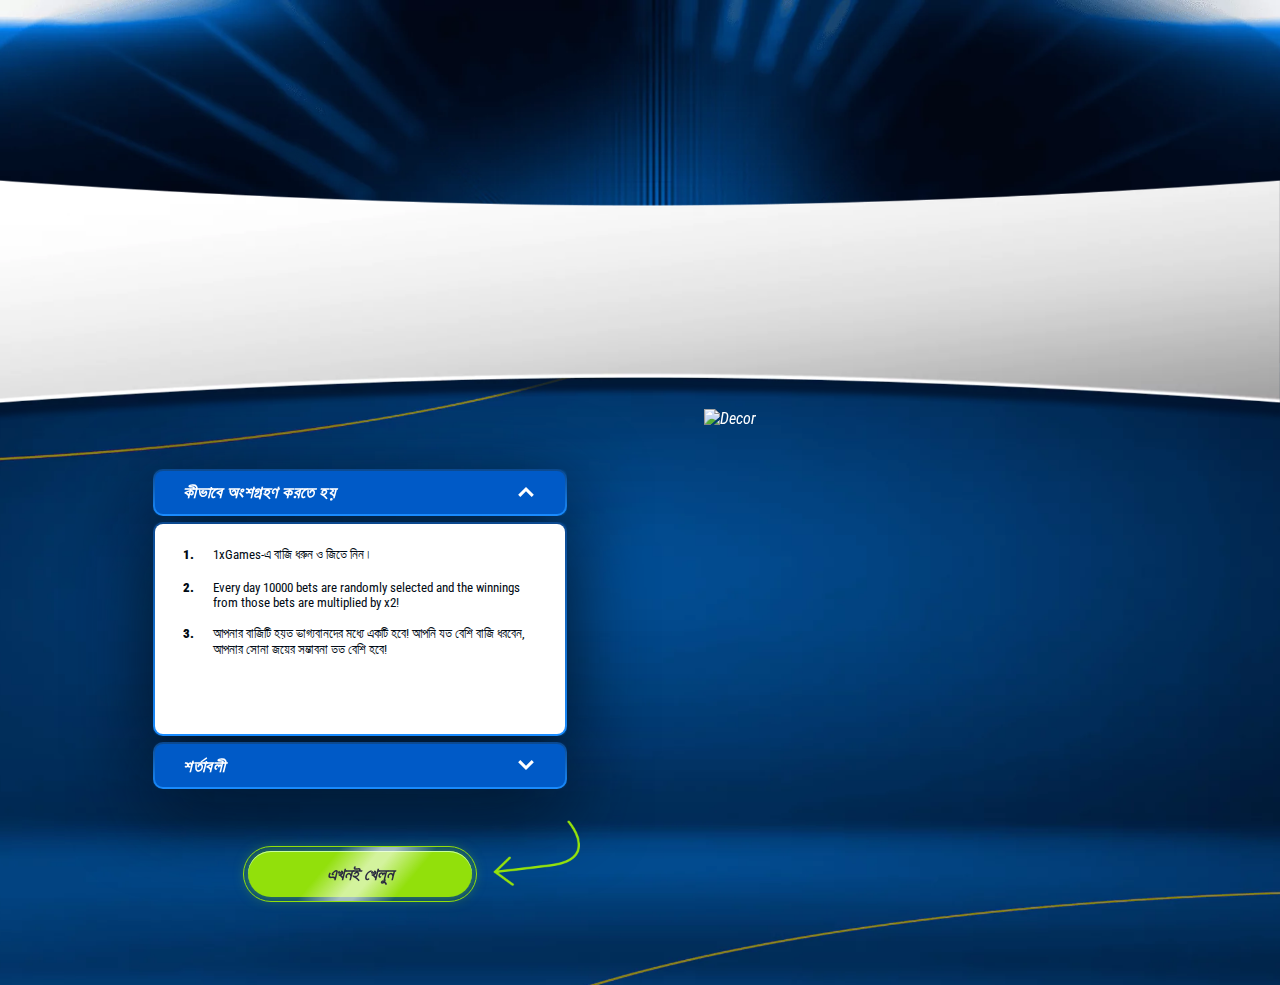
==== commit ecb2ee04: "update" ====
--- a/index.html
+++ b/index.html
@@ -4,10 +4,10 @@
     <title>Site</title>
     <link rel="stylesheet" href="https://cdnjs.cloudflare.com/ajax/libs/aos/2.3.4/aos.css">
     <link href="https://fonts.googleapis.com/css2?family=Roboto+Condensed:wght@400;700&display=swap" rel="stylesheet">
-    <link rel="modulepreload" href="/1xlite-488389.top/static-promotion/desktop/46d2e1bc.modern.js" as="script">
+    <!-- <link rel="modulepreload" href="/1xlite-488389.top/static-promotion/desktop/46d2e1bc.modern.js" as="script">
     <link rel="modulepreload" href="/1xlite-488389.top/static-promotion/desktop/f9d56de3.modern.js" as="script">
     <link rel="modulepreload" href="/1xlite-488389.top/static-promotion/desktop/0d5c2c35.modern.js" as="script">
-    <link rel="modulepreload" href="/1xlite-488389.top/static-promotion/desktop/f3bb0b06.modern.js" as="script">
+    <link rel="modulepreload" href="/1xlite-488389.top/static-promotion/desktop/f3bb0b06.modern.js" as="script"> -->
     <style type="text/css">
         body[data-v-4d6a7ed1] {
             display: flex;
@@ -1987,7 +1987,7 @@
             font-style: normal;
             font-weight: 400;
             font-display: swap;
-            src: local("Righteous-Regular"), url("/genfiles/cms/1/desktop/fonts/Righteous/Righteous-Regular.woff2") format("woff2")
+            src: local("Righteous-Regular"), url("/1xlite-488389.top/genfiles/cms/1/desktop/fonts/Righteous/Righteous-Regular.woff2") format("woff2")
         }
 
         @font-face {
@@ -1995,7 +1995,7 @@
             font-style: italic;
             font-weight: 300;
             font-display: swap;
-            src: local("Roboto-LightItalic"), url("/genfiles/cms/1/desktop/fonts/Roboto/Roboto-LightItalic.woff2") format("woff2")
+            src: local("Roboto-LightItalic"), url("/1xlite-488389.top/genfiles/cms/1/desktop/fonts/Roboto/Roboto-LightItalic.woff2") format("woff2")
         }
 
         @font-face {
@@ -2003,7 +2003,7 @@
             font-style: italic;
             font-weight: 400;
             font-display: swap;
-            src: local("Roboto-Italic"), url("/genfiles/cms/1/desktop/fonts/Roboto/Roboto-Italic.woff2") format("woff2")
+            src: local("Roboto-Italic"), url("/1xlite-488389.top/genfiles/cms/1/desktop/fonts/Roboto/Roboto-Italic.woff2") format("woff2")
         }
 
         @font-face {
@@ -2011,7 +2011,7 @@
             font-style: italic;
             font-weight: 500;
             font-display: swap;
-            src: local("Roboto-MediumItalic"), url("/genfiles/cms/1/desktop/fonts/Roboto/Roboto-MediumItalic.woff2") format("woff2")
+            src: local("Roboto-MediumItalic"), url("/1xlite-488389.top/genfiles/cms/1/desktop/fonts/Roboto/Roboto-MediumItalic.woff2") format("woff2")
         }
 
         @font-face {
@@ -2019,7 +2019,7 @@
             font-style: italic;
             font-weight: 700;
             font-display: swap;
-            src: local("Roboto-BoldItalic"), url("/genfiles/cms/1/desktop/fonts/Roboto/Roboto-BoldItalic.woff2") format("woff2")
+            src: local("Roboto-BoldItalic"), url("/1xlite-488389.top/genfiles/cms/1/desktop/fonts/Roboto/Roboto-BoldItalic.woff2") format("woff2")
         }
 
         @font-face {
@@ -2027,7 +2027,7 @@
             font-style: italic;
             font-weight: 900;
             font-display: swap;
-            src: local("Roboto-BlackItalic"), url("/genfiles/cms/1/desktop/fonts/Roboto/Roboto-BlackItalic.woff2") format("woff2")
+            src: local("Roboto-BlackItalic"), url("/1xlite-488389.top/genfiles/cms/1/desktop/fonts/Roboto/Roboto-BlackItalic.woff2") format("woff2")
         }
 
         @font-face {
@@ -2035,7 +2035,7 @@
             font-style: normal;
             font-weight: 400;
             font-display: swap;
-            src: local("Roboto-Regular"), url("/genfiles/cms/1/desktop/fonts/Roboto/Roboto-Regular.woff2") format("woff2")
+            src: local("Roboto-Regular"), url("/1xlite-488389.top/genfiles/cms/1/desktop/fonts/Roboto/Roboto-Regular.woff2") format("woff2")
         }
 
         @font-face {
@@ -2043,7 +2043,7 @@
             font-style: normal;
             font-weight: 500;
             font-display: swap;
-            src: local("Roboto-Medium"), url("/genfiles/cms/1/desktop/fonts/Roboto/Roboto-Medium.woff2") format("woff2")
+            src: local("Roboto-Medium"), url("/1xlite-488389.top/genfiles/cms/1/desktop/fonts/Roboto/Roboto-Medium.woff2") format("woff2")
         }
 
         @font-face {
@@ -2051,7 +2051,7 @@
             font-style: normal;
             font-weight: 700;
             font-display: swap;
-            src: local("Roboto-Bold"), url("/genfiles/cms/1/desktop/fonts/Roboto/Roboto-Bold.woff2") format("woff2")
+            src: local("Roboto-Bold"), url("/1xlite-488389.top/genfiles/cms/1/desktop/fonts/Roboto/Roboto-Bold.woff2") format("woff2")
         }
 
         @font-face {
@@ -2059,7 +2059,7 @@
             font-style: italic;
             font-weight: 300;
             font-display: swap;
-            src: local("RobotoCondensed-LightItalic"), url("/genfiles/cms/1/desktop/fonts/RobotoCondensed/RobotoCondensed-LightItalic.woff2") format("woff2")
+            src: local("RobotoCondensed-LightItalic"), url("/1xlite-488389.top/genfiles/cms/1/desktop/fonts/RobotoCondensed/RobotoCondensed-LightItalic.woff2") format("woff2")
         }
 
         @font-face {
@@ -2067,7 +2067,7 @@
             font-style: italic;
             font-weight: 400;
             font-display: swap;
-            src: local("RobotoCondensed-Italic"), url("/genfiles/cms/1/desktop/fonts/RobotoCondensed/RobotoCondensed-Italic.woff2") format("woff2")
+            src: local("RobotoCondensed-Italic"), url("/1xlite-488389.top/genfiles/cms/1/desktop/fonts/RobotoCondensed/RobotoCondensed-Italic.woff2") format("woff2")
         }
 
         @font-face {
@@ -2075,7 +2075,7 @@
             font-style: italic;
             font-weight: 700;
             font-display: swap;
-            src: local("RobotoCondensed-BoldItalic"), url("/genfiles/cms/1/desktop/fonts/RobotoCondensed/RobotoCondensed-BoldItalic.woff2") format("woff2")
+            src: local("RobotoCondensed-BoldItalic"), url("/1xlite-488389.top/genfiles/cms/1/desktop/fonts/RobotoCondensed/RobotoCondensed-BoldItalic.woff2") format("woff2")
         }
 
         @font-face {
@@ -2083,24 +2083,24 @@
             font-style: normal;
             font-weight: 300;
             font-display: swap;
-            src: local("RobotoCondensed-Light"), url("/genfiles/cms/1/desktop/fonts/RobotoCondensed/RobotoCondensed-Light.woff2") format("woff2")
-        }
-
-        @font-face {
+            src: local("RobotoCondensed-Light"), url("/1xlite-488389.top/genfiles/cms/1/desktop/fonts/RobotoCondensed/RobotoCondensed-Light.woff2") format("woff2")
+        }
+
+        /* @font-face {
             font-family: 'Roboto Condensed';
             font-style: normal;
             font-weight: 400;
             font-display: swap;
-            src: local("RobotoCondensed-Regular"), url("/genfiles/cms/1/desktop/fonts/RobotoCondensed/RobotoCondensed-Regular.woff2") format("woff2")
-        }
-
-        @font-face {
+            src: local("RobotoCondensed-Regular"), url("/1xlite-488389.top/genfiles/cms/1/desktop/fonts/RobotoCondensed/RobotoCondensed-Regular.woff2") format("woff2")
+        } */
+
+        /* @font-face {
             font-family: 'Roboto Condensed';
             font-style: normal;
             font-weight: 700;
             font-display: swap;
-            src: local("RobotoCondensed-Bold"), url("/genfiles/cms/1/desktop/fonts/RobotoCondensed/RobotoCondensed-Bold.woff2") format("woff2")
-        }
+            src: local("RobotoCondensed-Bold"), url("/1xlite-488389.top/genfiles/cms/1/desktop/fonts/RobotoCondensed/RobotoCondensed-Bold.woff2") format("woff2")
+        } */
     </style>
     <style type="text/css">
         body {
@@ -2535,7 +2535,7 @@
 
         @font-face {
             font-family: 'Noto Sans Myanmar';
-            src: url("/genfiles/cms/1/desktop/fonts/NotoSansMyanmar/NotoSansMyanmar-Bold.woff2") format("woff2"), url("/genfiles/cms/1/desktop/fonts/NotoSansMyanmar/NotoSansMyanmar-Bold.woff") format("woff");
+            src: url("/1xlite-488389.top/genfiles/cms/1/desktop/fonts/NotoSansMyanmar/NotoSansMyanmar-Bold.woff2") format("woff2"), url("/1xlite-488389.top/genfiles/cms/1/desktop/fonts/NotoSansMyanmar/NotoSansMyanmar-Bold.woff") format("woff");
             font-weight: 700;
             font-style: normal;
             font-display: swap
@@ -2543,7 +2543,7 @@
 
         @font-face {
             font-family: 'Noto Sans Myanmar';
-            src: url("/genfiles/cms/1/desktop/fonts/NotoSansMyanmar/NotoSansMyanmar.woff2") format("woff2"), url("/genfiles/cms/1/desktop/fonts/NotoSansMyanmar/NotoSansMyanmar.woff") format("woff");
+            src: url("/1xlite-488389.top/genfiles/cms/1/desktop/fonts/NotoSansMyanmar/NotoSansMyanmar.woff2") format("woff2"), url("/1xlite-488389.top/genfiles/cms/1/desktop/fonts/NotoSansMyanmar/NotoSansMyanmar.woff") format("woff");
             font-weight: 400;
             font-style: normal;
             font-display: swap
@@ -5763,8 +5763,8 @@
         }
     </style>
     <link href="/v3.traincdn.com/sys-ui/2.2.285/Desktop/Default/client.css" rel="stylesheet" type="text/css">
-    <link data-n-head="1" rel="icon" type="image/x-icon"
-        href="/genfiles/cms/1-285/desktop/media_asset/1da51baa342984a84ca1ac8dd900998b.png">
+    <!-- <link data-n-head="1" rel="icon" type="image/x-icon"
+        href="/genfiles/cms/1-285/desktop/media_asset/1da51baa342984a84ca1ac8dd900998b.png"> -->
     <link data-n-head="1" rel="preconnect" href="https://radar.cedexis.com">
     <link data-n-head="1" rel="preconnect" href="https://www.googletagmanager.com">
     <link data-n-head="1" rel="preconnect" href="https://www.google-analytics.com">
@@ -11239,7 +11239,7 @@
 
         @font-face {
             font-family: "Exo2";
-            src: url("/genfiles/cms/1/desktop/promotions/fonts/Exo2/Exo2-BlackItalic.woff2") format("woff2"), url("/genfiles/cms/1/desktop/promotions/fonts/Exo2/Exo2-BlackItalic.woff") format("woff");
+            src: url("/1xlite-488389.top/genfiles/cms/1/desktop/promotions/fonts/Exo2/Exo2-BlackItalic.woff2") format("woff2"), url("/genfiles/cms/1/desktop/promotions/fonts/Exo2/Exo2-BlackItalic.woff") format("woff");
             font-weight: 900;
             font-style: "italic";
             font-display: swap
@@ -11309,7 +11309,7 @@
             }
         }
     </style>
-    <script charset="utf-8" src="/1xlite-488389.top/static-promotion/desktop/5497797d.modern.js"></script>
+    <!-- <script charset="utf-8" src="/1xlite-488389.top/static-promotion/desktop/5497797d.modern.js"></script> -->
     <style type="text/css">
         body[data-v-672fcc9a] {
             display: flex;
@@ -11984,14 +11984,14 @@
                                 <source data-v-17af1874="" srcset="/v3.traincdn.com/genfiles/cms/1/desktop/promotions/two-hundred-percent/intro-dice-2x.png 2x">
                                 <img data-v-17af1874="" src="/v3.traincdn.com/genfiles/cms/1/desktop/promotions/two-hundred-percent/intro-dice.png" alt="dice" class="thp-intro-decor__img thp-intro-decor__img--dice">
                             </picture>
-                            <div data-v-17af1874="" class="thp-intro__content thp-intro-content">
+                            <div data-v-17af1874="" class="thp-intro__content thp-intro-content" data-aos="zoom-in" data-aos-duration="1500">
                                 <h1 data-v-17af1874="" class="thp-intro-content-logo thp-intro-content__logo">
                                     <div data-v-17af1874="" data-aos-delay="1200" data-aos="fade-down" data-aos-duration="500">
                                         <span data-v-17af1874="" class="thp-intro-content-logo__text thp-intro-content-logo-text">
                                             <span data-v-17af1874="" data-info="জয়" class="thp-intro-content-logo-text__value">জয়</span>
                                         </span>
                                     </div>
-                                    <picture data-v-17af1874="" data-aos-delay="300" data-aos="zoom-in" data-aos-duration="2000">
+                                    <picture data-v-17af1874="" data-aos-delay="0" data-aos="zoom-in" data-aos-duration="1500">
                                         <source data-v-17af1874="" srcset="/v3.traincdn.com/genfiles/cms/1/desktop/promotions/two-hundred-percent/200.webp 1x, https://v3.traincdn.com/genfiles/cms/1/desktop/promotions/two-hundred-percent/200-2x.webp 2x" type="image/webp">
                                         <img data-v-17af1874="" src="/v3.traincdn.com/genfiles/cms/1/desktop/promotions/two-hundred-percent/200.png" srcset="/v3.traincdn.com/genfiles/cms/1/desktop/promotions/two-hundred-percent/200-2x.png 2x" alt="200%">
                                     </picture>
@@ -12324,7 +12324,7 @@
     <!-- AOS JavaScript -->
     <script src="https://cdnjs.cloudflare.com/ajax/libs/aos/2.3.4/aos.js"></script>
     
-    <script src="/1xlite-488389.top/static-promotion/desktop/46d2e1bc.modern.js" type="module"></script>
+    <!-- <script src="/1xlite-488389.top/static-promotion/desktop/46d2e1bc.modern.js" type="module"></script>
     <script src="/1xlite-488389.top/static-promotion/desktop/f9d56de3.modern.js" type="module"></script>
     <script src="/1xlite-488389.top/static-promotion/desktop/0d5c2c35.modern.js" type="module"></script>
     <script src="/1xlite-488389.top/static-promotion/desktop/f3bb0b06.modern.js" type="module"></script>
@@ -12337,7 +12337,7 @@
         width="0"
         src="https://td.doubleclick.net/td/ga/rul?tid=G-7V60YW2S5H&amp;gacid=1516629958.1734239337&amp;gtm=45je4cc1v893859730za200&amp;dma=0&amp;gcd=13l3l3l3l1l1&amp;npa=0&amp;pscdl=noapi&amp;aip=1&amp;fledge=1&amp;frm=0&amp;tag_exp=101925629~102067555~102067808~102081485~102198178&amp;z=25146851"
         style="display: none; visibility: hidden;">
-    </iframe>
+    </iframe> -->
 
     <script>
         document.addEventListener("DOMContentLoaded", function () {
